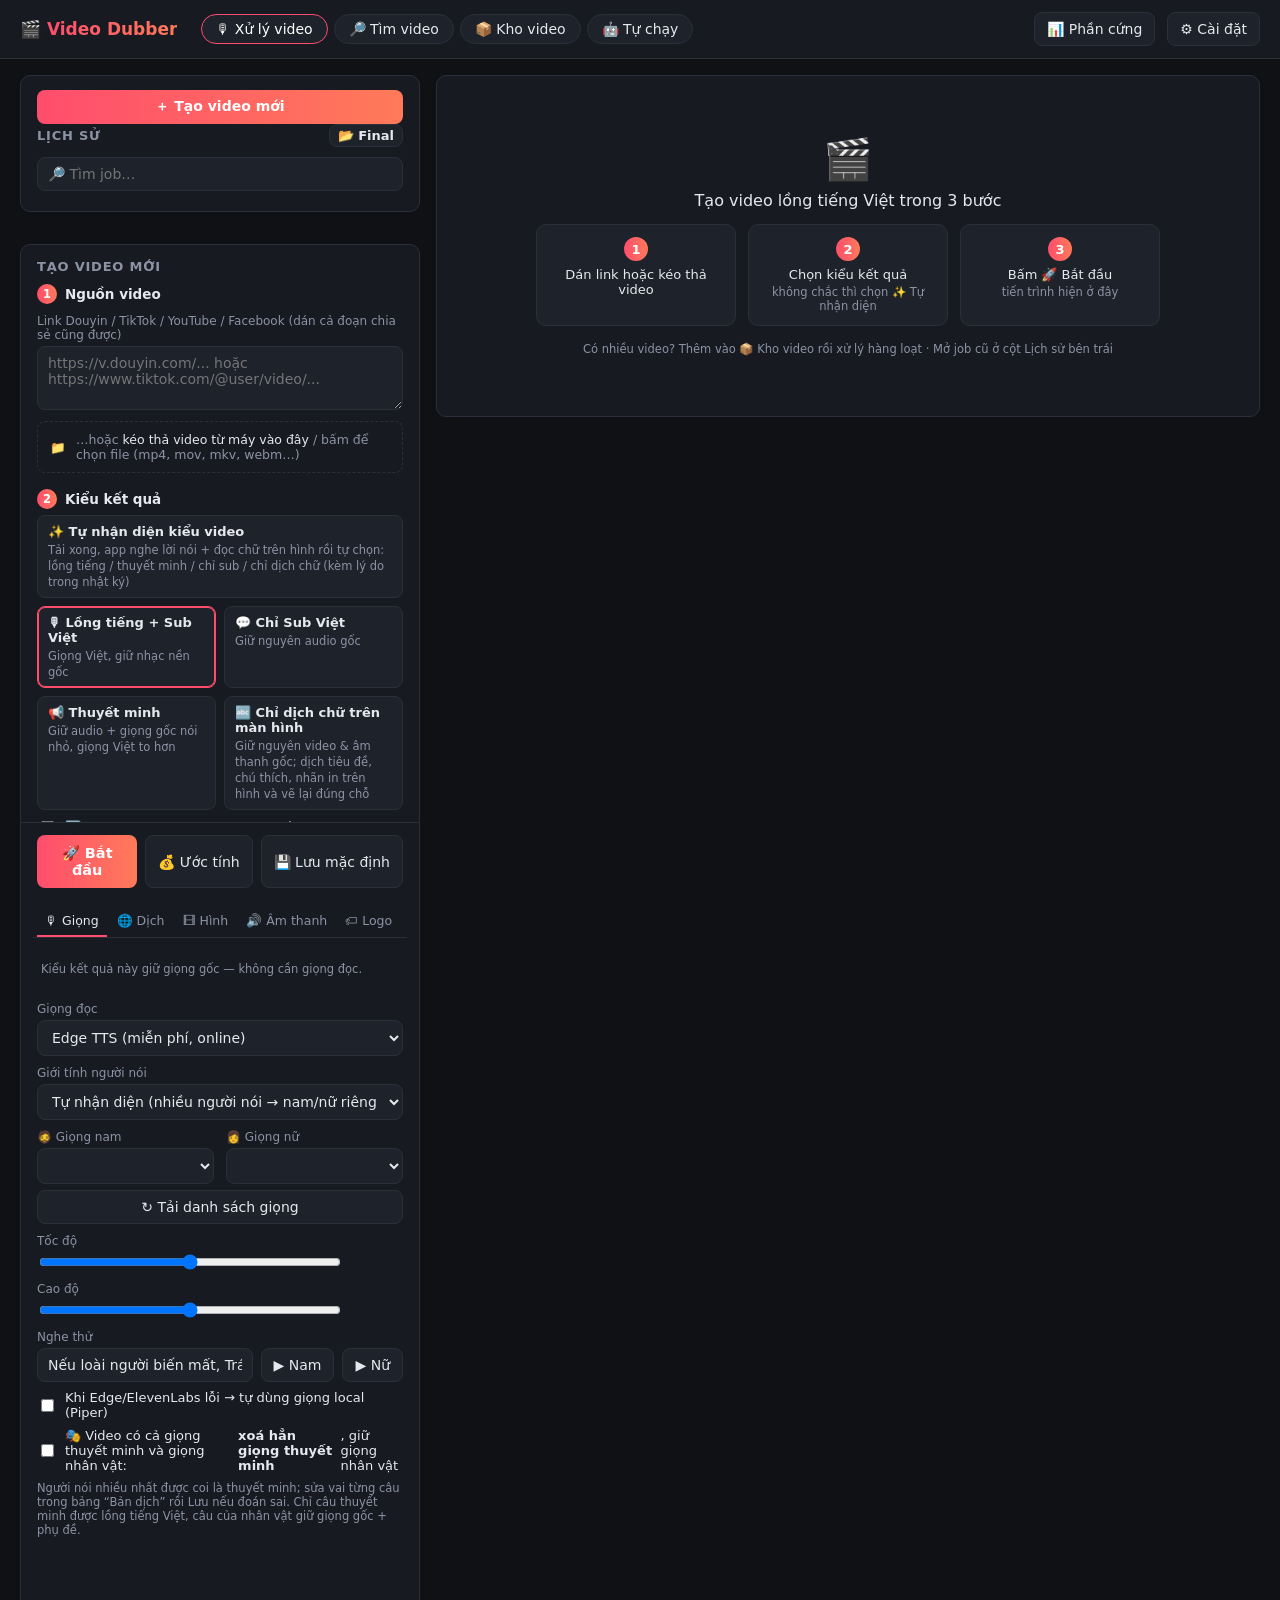
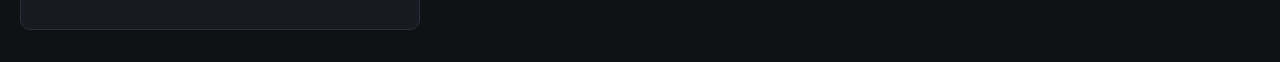
==== dubber/static/index.html @ 6fcc4f44 "Initial commit" ====
<!doctype html>
<html lang="vi">
<head>
<meta charset="utf-8">
<meta name="viewport" content="width=device-width, initial-scale=1">
<title>Video Dubber</title>
<style>
:root{
  --bg:#0f1115;--panel:#171a21;--panel2:#1e222b;--line:#2a2f3a;--text:#e6e8ee;--muted:#8b93a5;
  --accent:#ff4d6d;--accent2:#ff7a59;--ok:#2fbf71;--warn:#f0b429;--err:#ef4444;--run:#4f8cff;
  --radius:10px;font-size:14px;
}
*{box-sizing:border-box}
[hidden]{display:none !important}
body{margin:0;background:var(--bg);color:var(--text);font-family:system-ui,-apple-system,"Segoe UI",Roboto,sans-serif}
header{display:flex;align-items:center;gap:12px;padding:12px 20px;border-bottom:1px solid var(--line);background:var(--panel)}
header h1{font-size:17px;margin:0;font-weight:650}
header h1 span{background:linear-gradient(90deg,var(--accent),var(--accent2));-webkit-background-clip:text;color:transparent}
header .sp{flex:1}
main{display:grid;grid-template-columns:270px 440px minmax(0,1fr);grid-template-areas:"hist form detail";gap:16px;padding:16px 20px;max-width:1900px;margin:0 auto;align-items:start}
#histCol{grid-area:hist}#formCol{grid-area:form}#detail{grid-area:detail;min-width:0}
.histcard{position:sticky;top:12px}
.histcard h2{margin-top:14px}
#histCol .jobs{max-height:calc(100vh - 230px)}
@media(max-width:1500px){main{grid-template-columns:400px minmax(0,1fr);grid-template-areas:"hist detail" "form detail"}
  .histcard{position:static}#histCol .jobs{max-height:190px}.histcard h2{margin-top:10px}}
@media(max-width:1000px){main{grid-template-columns:minmax(0,1fr);grid-template-areas:"hist" "form" "detail"}#histCol,#formCol{min-width:0}main.has-job{grid-template-areas:"hist" "detail" "form"}}
.fstep{display:flex;align-items:center;gap:8px;margin:16px 0 6px;font-weight:600;font-size:13.5px}
.fnum{width:20px;height:20px;border-radius:50%;display:grid;place-items:center;font-size:11.5px;background:linear-gradient(90deg,var(--accent),var(--accent2));color:#fff;flex:0 0 auto}
.ftabs{display:flex;flex-wrap:nowrap;overflow-x:auto;scrollbar-width:none;gap:2px;border-bottom:1px solid var(--line);margin:4px -4px 0;padding:0 4px}
.ftabs button{border:0;border-bottom:2px solid transparent;border-radius:6px 6px 0 0;background:none;padding:7px 8px;color:var(--muted);font-size:12.5px;white-space:nowrap}
.ftabs button:hover{color:var(--text);background:var(--panel2)}
.ftabs button.on{color:var(--text);border-bottom-color:var(--accent)}
.fpanel{padding-top:4px;min-height:120px}
.fsub{margin:14px 0 0;font-size:11.5px;text-transform:uppercase;letter-spacing:.05em;color:var(--muted);border-top:1px dashed var(--line);padding-top:10px}
.fpanel>.fsub:first-child{border-top:0;padding-top:0;margin-top:8px}
.fnone{padding:16px 4px}
.factions{position:sticky;bottom:0;display:flex;gap:8px;margin:14px -16px -14px;padding:12px 16px;background:var(--panel);border-top:1px solid var(--line);border-radius:0 0 var(--radius) var(--radius);z-index:2}
.factions .primary{flex:1;padding:10px 12px;font-size:14.5px}
.modes .mode{padding:8px 10px}
.card{background:var(--panel);border:1px solid var(--line);border-radius:var(--radius);padding:14px 16px;margin-bottom:16px}
.card h2{font-size:13px;text-transform:uppercase;letter-spacing:.06em;color:var(--muted);margin:0 0 10px;font-weight:600}
label{display:block;color:var(--muted);font-size:12px;margin:10px 0 4px}
input[type=text],input[type=password],input[type=number],select,textarea{width:100%;background:var(--panel2);border:1px solid var(--line);color:var(--text);border-radius:8px;padding:8px 10px;font:inherit}
textarea{resize:vertical;min-height:64px}
input:focus,select:focus,textarea:focus{outline:2px solid var(--run);outline-offset:-1px}
button{background:var(--panel2);color:var(--text);border:1px solid var(--line);border-radius:8px;padding:8px 12px;font:inherit;cursor:pointer}
button:hover{border-color:#3b4250}
button.primary{background:linear-gradient(90deg,var(--accent),var(--accent2));border:none;color:#fff;font-weight:600}
button.danger{color:var(--err)}
button:disabled{opacity:.5;cursor:default}
.row{display:flex;gap:8px;align-items:center}
.row>*{flex:1}
.row>.shrink{flex:0 0 auto}
.modes{display:grid;grid-template-columns:1fr 1fr;gap:8px}
.mode{border:1px solid var(--line);border-radius:8px;padding:10px;cursor:pointer;background:var(--panel2)}
.mode b{display:block;font-size:13px;margin-bottom:2px}
.mode small{color:var(--muted);font-size:11.5px}
.mode.on{border-color:var(--accent);box-shadow:0 0 0 1px var(--accent) inset}
details{margin-top:10px;border-top:1px solid var(--line);padding-top:8px}
summary{cursor:pointer;color:var(--muted);font-size:12.5px}
.chk{display:flex;gap:8px;align-items:center;margin:8px 0;color:var(--text);font-size:13px}
.chk input{width:auto}
.range{display:flex;gap:8px;align-items:center}
.range input{flex:1}
.range output{width:52px;text-align:right;color:var(--muted);font-variant-numeric:tabular-nums}
.hint{color:var(--muted);font-size:11.5px;margin-top:4px}
.drop{border:1.5px dashed var(--line);border-radius:8px;padding:10px 12px;margin-top:8px;color:var(--muted);font-size:12.5px;cursor:pointer;display:flex;gap:10px;align-items:center}
.drop.over{border-color:var(--accent);color:var(--text);background:var(--panel2)}
.drop b{color:var(--text);font-weight:500;word-break:break-all}
.upbar{height:5px;background:var(--panel2);border-radius:99px;overflow:hidden;margin-top:6px}
.upbar i{display:block;height:100%;width:0;background:var(--run)}
.exportbox{display:flex;gap:8px;align-items:center;flex-wrap:wrap;margin-top:10px;padding-top:10px;border-top:1px solid var(--line)}
.exportbox code{font-size:12px;color:var(--muted);word-break:break-all}
.wmstage{position:relative;display:inline-block;max-width:100%;user-select:none;cursor:crosshair;border-radius:8px;overflow:hidden;background:#000;touch-action:none}
.wmstage img{display:block;max-width:100%;max-height:62vh}
.wmbox{position:absolute;border:2px solid var(--accent);background:rgba(255,77,109,.18);pointer-events:none}
.wmbox.off{border-style:dashed;border-color:var(--muted);background:transparent}
.wmbox span{position:absolute;left:0;top:-18px;font-size:11px;background:var(--accent);color:#fff;padding:0 4px;border-radius:3px;white-space:nowrap}
.wmbox.off span{background:var(--muted)}
.wmrow{display:flex;gap:6px;align-items:center;flex-wrap:wrap;padding:5px 0;border-bottom:1px solid var(--line)}
.wmrow input[type=number]{width:74px;padding:4px 6px}
.jobs{max-height:420px;overflow:auto;margin:0 -6px}
.jobitem{display:flex;gap:10px;align-items:center;padding:8px;border-radius:8px;cursor:pointer}
.jobitem:hover{background:var(--panel2)}
.jobitem.sel{background:var(--panel2);outline:1px solid var(--line)}
.jobitem .t{flex:1;min-width:0}
.jobitem .t div{white-space:nowrap;overflow:hidden;text-overflow:ellipsis}
.jobitem .t div.orig{color:var(--muted);font-size:11px;margin-top:1px}
.jobitem .t small{color:var(--muted);display:flex;gap:6px;align-items:center;margin-top:3px;font-size:11px}
.jobitem .t small .badge{margin-left:auto;font-size:10.5px;padding:1px 7px}
.badge{font-size:11px;padding:2px 8px;border-radius:99px;border:1px solid var(--line);white-space:nowrap}
.b-done{color:var(--ok);border-color:#1f5c3b}.b-running,.b-queued{color:var(--run);border-color:#27406e}
.b-error{color:var(--err);border-color:#6b2222}.b-awaiting_approval{color:var(--warn);border-color:#6b5414}
.b-cancelled{color:var(--muted)}
.empty{color:var(--muted);text-align:center;padding:60px 20px}
.howline{display:flex;flex-wrap:wrap;gap:6px 18px;margin:-2px 0 10px;font-size:12.5px;color:var(--muted)}
.howline b{display:inline-grid;place-items:center;width:18px;height:18px;margin-right:6px;border-radius:50%;background:var(--panel2);border:1px solid var(--line);color:var(--text);font-size:11px}
.howto{display:flex;gap:12px;justify-content:center;flex-wrap:wrap}
.howto div{background:var(--panel2);border:1px solid var(--line);border-radius:10px;padding:12px 14px;width:200px;color:var(--text);font-size:13px}
.howto b{display:grid;place-items:center;width:24px;height:24px;margin:0 auto 6px;border-radius:50%;background:linear-gradient(90deg,var(--accent),var(--accent2));color:#fff}
.howto small{display:block;color:var(--muted);font-size:11.5px;margin-top:3px}
.jhead{display:flex;gap:12px;align-items:flex-start;flex-wrap:wrap}
.jhead h3{margin:0;font-size:16px;flex:1;min-width:200px}
.jhead .url{color:var(--muted);font-size:12px;word-break:break-all}
.steps{display:grid;gap:6px;margin-top:12px}
.stepsbox summary{display:flex;gap:12px;align-items:center;color:var(--text);font-size:13px;padding:4px 0}
.stepsbox summary .bar{flex:1;max-width:320px}
.stepsbox summary #jStepsSum{flex:0 1 auto;white-space:nowrap;overflow:hidden;text-overflow:ellipsis}
.step{display:grid;grid-template-columns:22px 190px 1fr;gap:10px;align-items:center;font-size:13px}
.step .ic{width:18px;height:18px;border-radius:50%;border:2px solid var(--line);display:grid;place-items:center;font-size:10px}
.step.done .ic{background:var(--ok);border-color:var(--ok);color:#fff}
.step.running .ic{border-color:var(--run);border-top-color:transparent;animation:spin 1s linear infinite}
.step.error .ic{background:var(--err);border-color:var(--err);color:#fff}
.step.skipped .ic{border-style:dashed}
.step.waiting .ic{border-color:var(--warn)}
@keyframes spin{to{transform:rotate(360deg)}}
.step .name{white-space:nowrap}
.step.pending .name,.step.skipped .name{color:var(--muted)}
.bar{height:6px;background:var(--panel2);border-radius:99px;overflow:hidden;position:relative}
.bar i{display:block;height:100%;background:var(--run);width:0;transition:width .3s}
.step.done .bar i{background:var(--ok)}
.step .det{color:var(--muted);font-size:11.5px;margin-top:3px;white-space:nowrap;overflow:hidden;text-overflow:ellipsis}
.actions{display:flex;gap:8px;flex-wrap:wrap;margin-top:12px}
.videos{display:grid;grid-template-columns:repeat(auto-fit,minmax(280px,1fr));gap:12px}
.vbox{background:var(--panel2);border-radius:8px;padding:8px}
.vbox h4{margin:2px 4px 8px;font-size:12.5px;color:var(--muted);font-weight:600;display:flex;justify-content:space-between}
video{width:100%;max-height:520px;background:#000;border-radius:6px;display:block}
.dls{display:flex;gap:8px;flex-wrap:wrap;margin-top:10px}
.dls a{color:var(--text);text-decoration:none;border:1px solid var(--line);border-radius:8px;padding:6px 10px;font-size:12.5px;background:var(--panel2)}
.dls a:hover{border-color:var(--accent)}
.log{background:#0a0c10;border:1px solid var(--line);border-radius:8px;height:260px;overflow:auto;padding:8px 10px;font:12px/1.5 ui-monospace,Consolas,monospace}
.log .l-warn{color:var(--warn)}.log .l-error{color:var(--err)}.log .l-debug{color:#5d6576}
.log time{color:#5d6576;margin-right:8px}
table.lines{width:100%;border-collapse:collapse;font-size:13px}
table.lines td{border-top:1px solid var(--line);padding:6px;vertical-align:top}
table.lines td.tm{color:var(--muted);white-space:nowrap;font-variant-numeric:tabular-nums;width:70px;cursor:pointer}
table.lines td.src{color:var(--muted);width:38%}
table.lines textarea{min-height:34px;padding:6px 8px}
.lines-wrap{max-height:460px;overflow:auto}
.tabs{display:flex;gap:6px;margin-bottom:10px}
.tabs button.on{border-color:var(--accent);color:#fff}
dialog{background:var(--panel);color:var(--text);border:1px solid var(--line);border-radius:12px;width:min(720px,94vw);padding:0}
dialog::backdrop{background:rgba(0,0,0,.6)}
.est-t{width:100%;border-collapse:collapse;font-size:13px;margin-top:6px}
.est-t td{padding:5px 6px;border-bottom:1px solid var(--line);vertical-align:top}
.est-t td.n{text-align:right;white-space:nowrap;font-variant-numeric:tabular-nums}
.est-big{display:flex;gap:10px;flex-wrap:wrap;margin:10px 0}
.est-big div{flex:1;min-width:130px;background:var(--panel2);border:1px solid var(--line);border-radius:10px;padding:10px 12px}
.est-big b{display:block;font-size:20px;margin-top:2px}
.est-big small{color:var(--muted);font-size:11.5px}
.post-f{position:relative;margin-top:8px}
.ttpub{display:flex;flex-wrap:wrap;gap:8px;align-items:center;margin-top:8px}.ttpub select{width:auto}
.jobnote{display:flex;flex-wrap:wrap;gap:8px;align-items:center;margin:0 0 8px;padding:8px 10px;border-radius:10px;background:#4f8cff1a;border:1px solid #4f8cff55;font-size:13px}
.jobnote span{flex:1 1 220px}
.awrap{max-width:1300px;margin:0 auto;padding:16px 20px}
.aphead{display:flex;gap:16px;align-items:center;flex-wrap:wrap}
.apgrid{display:grid;grid-template-columns:minmax(0,1.2fr) minmax(0,1fr);gap:16px;align-items:start}
@media(max-width:1000px){.apgrid{grid-template-columns:1fr}}
.grid3{display:grid;grid-template-columns:1fr 1fr 1fr;gap:0 12px}
.apswitch{display:flex;align-items:center;gap:10px;margin:0;color:var(--text);font-size:14px;cursor:pointer}
.apswitch input{display:none}
.apswitch span{width:44px;height:24px;border-radius:99px;background:var(--panel2);border:1px solid var(--line);position:relative;transition:.2s}
.apswitch span::after{content:"";position:absolute;top:2px;left:2px;width:18px;height:18px;border-radius:50%;background:var(--muted);transition:.2s}
.apswitch input:checked+span{background:var(--ok);border-color:var(--ok)}
.apswitch input:checked+span::after{left:22px;background:#fff}
.apstat{display:flex;flex-wrap:wrap;gap:8px}
.apstat div{flex:1 1 120px;background:var(--panel2);border:1px solid var(--line);border-radius:10px;padding:8px 10px;font-size:12px;color:var(--muted)}
.apstat b{display:block;font-size:17px;color:var(--text);margin-top:2px;font-weight:600}
.aplog{max-height:340px;overflow:auto}
.aplog div{display:grid;grid-template-columns:118px 1fr;gap:8px;padding:5px 0;border-bottom:1px solid #ffffff0d;color:var(--text);font-size:12.5px}
.aplog time{color:var(--muted);font-variant-numeric:tabular-nums}
.apcats{display:flex;flex-wrap:wrap;gap:6px}.apcats label{display:flex;gap:4px;align-items:center;font-size:13px;
  padding:3px 8px;border:1px solid #ffffff22;border-radius:14px;cursor:pointer}.apcats label.sub{opacity:.8}
.appick{display:grid;grid-template-columns:auto 1fr auto;gap:4px 10px;font-size:13.5px;color:var(--fg,inherit)}
.appick .src{color:var(--muted)}
.job-open .fstep.src,.job-open #url,.job-open #drop,.job-open #upbar,.job-open .urlLabel,.job-open #btnStart,.job-open #btnEstimate,.job-open .fnum{display:none!important}
.in-run .fnum,.in-run .fstep.src,.in-run #url,.in-run #drop,.in-run #upbar,.in-run #btnStart,.in-run #btnEstimate,.in-run #jobFormNote,.in-run .urlLabel{display:none!important}
.in-run{box-shadow:none;border:0;margin:0}
.in-run .factions{position:static;margin:14px 0 0;padding:0;border:0}
.stylebar{display:flex;flex-wrap:wrap;gap:8px;align-items:center;margin:0 0 10px;padding:8px 10px;border-radius:10px;background:#ffffff08}
.stylebar .sb-cur{flex:1 1 220px;font-size:13.5px}.stylebar select{width:auto;flex:0 1 220px}
.tt-head{display:flex;align-items:center;gap:12px;margin:6px 0 10px}
.tt-score{font-size:26px;font-weight:700;min-width:64px;text-align:center;border-radius:10px;padding:4px 8px;border:1px solid #ffffff22}
.tt-pass{color:var(--ok)}.tt-warn{color:var(--warn)}.tt-fail{color:var(--err)}
.tt-g{margin-top:10px;font-size:12px;color:var(--muted);text-transform:uppercase;letter-spacing:.04em}
.tt-i{display:grid;grid-template-columns:22px 170px 1fr;gap:6px;padding:4px 0;border-bottom:1px solid #ffffff0d;font-size:13.5px;align-items:start}
.tt-i .fx{grid-column:3;color:var(--muted);font-size:12.5px}
@media (max-width:560px){.tt-i{grid-template-columns:22px 1fr}.tt-i .d,.tt-i .fx{grid-column:2}}
.post-f textarea{min-height:44px}
.post-f .cp{position:absolute;right:6px;top:22px;padding:2px 8px;font-size:12px}
.tags{display:flex;flex-wrap:wrap;gap:6px;margin-top:6px}
.tags span{background:var(--panel2);border:1px solid var(--line);border-radius:99px;padding:2px 9px;font-size:12px;cursor:pointer}
.tags span:hover{border-color:var(--accent)}
#sysBtn{font-variant-numeric:tabular-nums;white-space:nowrap}
#sysPop{position:fixed;top:54px;right:16px;width:min(380px,calc(100vw - 32px));background:var(--panel);border:1px solid var(--line);border-radius:12px;box-shadow:0 12px 40px rgba(0,0,0,.5);z-index:60;padding:12px 14px}
#sysPop h4{margin:0 0 8px;font-size:12px;text-transform:uppercase;letter-spacing:.06em;color:var(--muted);display:flex;justify-content:space-between}
.sysrow{margin:9px 0}
.sysrow .lb{display:flex;justify-content:space-between;font-size:12.5px}
.sysrow .lb span:last-child{color:var(--muted);font-variant-numeric:tabular-nums}
.bar{height:7px;background:var(--panel2);border-radius:99px;overflow:hidden;margin-top:4px}
.sysrow .bar i{display:block;height:100%;background:linear-gradient(90deg,var(--ok),var(--warn) 70%,var(--err));background-size:300px 100%;border-radius:99px;transition:width .4s}
.spark{width:100%;height:34px;display:block;margin-top:4px}
.sysgrid{display:grid;grid-template-columns:1fr 1fr;gap:4px 12px;font-size:12px;color:var(--muted);margin-top:8px}
.sysgrid b{color:var(--text);font-weight:500}
.dlg-h{display:flex;justify-content:space-between;align-items:center;padding:12px 16px;border-bottom:1px solid var(--line)}
.dlg-b{padding:4px 16px 16px;max-height:70vh;overflow:auto}
.setnav{display:flex;flex-wrap:wrap;gap:4px;padding:8px 16px;border-bottom:1px solid var(--line)}
.setnav button{padding:3px 9px;font-size:12px;border-radius:99px;color:var(--muted)}
.setnav button:hover{color:var(--text);border-color:var(--accent)}
#setBody fieldset{scroll-margin-top:8px}
.dlg-f{padding:12px 16px;border-top:1px solid var(--line);display:flex;justify-content:flex-end;gap:8px}
.grid2{display:grid;grid-template-columns:1fr 1fr;gap:0 12px}
fieldset{border:1px solid var(--line);border-radius:8px;margin:12px 0 0;padding:4px 12px 12px}
legend{color:var(--muted);font-size:12px;padding:0 6px}
.toast{position:fixed;right:16px;bottom:16px;background:var(--panel2);border:1px solid var(--line);padding:10px 14px;border-radius:8px;max-width:420px;display:none;z-index:9}
.navtabs{display:flex;gap:6px;margin-left:12px}
.navtabs button{border-radius:99px;padding:6px 14px}
.navtabs button.on{background:var(--panel2);border-color:var(--accent);color:#fff}
#trendView,#hotView{padding:16px 20px 90px;max-width:1800px;margin:0 auto}
#findBar{padding:14px 20px 0;max-width:1800px;margin:0 auto}#findBar+#hotView,#trendView{padding-top:0}
.tlayout{display:grid;grid-template-columns:250px 1fr;gap:16px;align-items:start}
@media(max-width:900px){.tlayout{grid-template-columns:1fr}}
.rv-facts{display:grid;grid-template-columns:repeat(auto-fill,minmax(210px,1fr));gap:6px 14px;font-size:12.5px;margin:10px 0}
.rv-facts div{display:flex;gap:6px}.rv-facts b{color:var(--muted);font-weight:500;min-width:96px}
.rv-rate{display:grid;grid-template-columns:repeat(auto-fill,minmax(250px,1fr));gap:6px 14px;margin:10px 0}
.rv-rate .row{display:flex;justify-content:space-between;align-items:center;gap:8px;font-size:13px}
.stars button{background:none;border:0;padding:0 1px;font-size:19px;color:var(--line);cursor:pointer}.stars button.on{color:#f5b400}
.rv-add{display:grid;grid-template-columns:auto auto auto;gap:8px;align-items:start;margin-top:10px}
.rv-add textarea{grid-column:1/-1}.rv-add #rvAdd{grid-column:1/-1;justify-self:start}
.rv-note{border:1px solid var(--line);border-radius:8px;padding:8px 10px;margin-top:8px;font-size:13px}
.rv-note .h{display:flex;gap:8px;align-items:center;flex-wrap:wrap;color:var(--muted);font-size:12px}
.rv-note .h .sp{flex:1}.rv-note .tx{margin:6px 0;white-space:pre-wrap}
.rv-note .act{display:flex;gap:6px;flex-wrap:wrap}.rv-note .act button{font-size:12px;padding:3px 9px}
.rv-diff{margin:6px 0;display:flex;flex-direction:column;gap:4px}
.rv-diff label{display:grid;grid-template-columns:auto 1fr;gap:6px 8px;align-items:start;font-size:12.5px;background:var(--panel2);padding:6px 8px;border-radius:6px}
.rv-diff .o{color:var(--err);text-decoration:line-through}.rv-diff .n{color:var(--ok)}
.rv-st{padding:1px 8px;border-radius:999px;font-size:11px;background:var(--panel2)}
.rv-st.queued{background:#7a5a00;color:#fff}.rv-st.fixed,.rv-st.applied{background:#1f6f3f;color:#fff}.rv-st.proposed{background:#2b4f8f;color:#fff}
.rv-up{display:flex;flex-wrap:wrap;gap:10px 16px;align-items:center;margin-top:12px}.rv-up label{display:flex;gap:6px;align-items:center;font-size:12.5px}
.rv-mus{background:var(--panel2);border-radius:8px;padding:10px 12px;margin-top:8px;font-size:13px}
.rv-mus pre{white-space:pre-wrap;background:var(--panel);border:1px solid var(--line);border-radius:6px;padding:8px;margin:6px 0;font:12.5px/1.45 ui-monospace,Consolas,monospace}
.jtabs{display:flex;gap:6px;margin:14px 0 0;position:sticky;top:0;z-index:5;background:var(--bg);padding:6px 0;overflow-x:auto}
.jtabs button{flex:1;white-space:nowrap;padding:8px 10px}.jtabs button.on{background:var(--accent);border-color:var(--accent);color:#fff}
#jobView[data-tab="result"] [data-jtab]:not([data-jtab="result"]),#jobView[data-tab="edit"] [data-jtab]:not([data-jtab="edit"]),
#jobView[data-tab="review"] [data-jtab]:not([data-jtab="review"]),#jobView[data-tab="post"] [data-jtab]:not([data-jtab="post"]),
#jobView[data-tab="log"] [data-jtab]:not([data-jtab="log"]){display:none}
.findbar{max-width:560px;margin:0 0 12px}
.hseg{display:flex;gap:4px;flex-wrap:wrap}
.hseg button{flex:1;white-space:nowrap}.hseg button.on{background:var(--accent);border-color:var(--accent);color:#fff}
.chips{display:flex;flex-wrap:wrap;gap:6px;margin-top:8px}.chips:empty{display:none}
.chips button{padding:3px 10px;border-radius:999px;font-size:12px}
.hcols{display:grid;grid-template-columns:1fr 1fr;gap:16px;margin-top:16px}
@media (max-width:900px){.hcols{grid-template-columns:1fr}}
.hhot{display:flex;flex-direction:column;gap:2px;max-height:420px;overflow:auto}
.hhot a{display:flex;gap:8px;align-items:baseline;padding:4px 6px;border-radius:6px;color:var(--text);text-decoration:none;font-size:13px}
.hhot a:hover{background:var(--panel2)}.hhot b{color:var(--accent);min-width:22px}.hhot small{margin-left:auto;color:var(--muted);white-space:nowrap}
a.btnlink{display:inline-block;padding:6px 12px;border:1px solid var(--line);border-radius:8px;color:var(--text);text-decoration:none;margin-top:8px}
.tcats{position:sticky;top:12px;max-height:calc(100vh - 40px);overflow:auto}
.tcat{display:flex;justify-content:space-between;gap:6px;padding:5px 8px;border-radius:6px;cursor:pointer;font-size:13px}
.tcat:hover{background:var(--panel2)}.tcat.on{background:var(--panel2);outline:1px solid var(--accent)}
.tcat small{color:var(--muted)}
.ttools{display:flex;flex-wrap:wrap;gap:8px;align-items:center}
.ttools input,.ttools select{width:auto}
.ttools .grow{flex:1;min-width:180px}
.tstate{margin-top:10px;font-size:12.5px;color:var(--muted);display:flex;gap:10px;align-items:center}
.tstate .bar{flex:0 0 200px}
.tgrid{display:grid;grid-template-columns:repeat(auto-fill,minmax(200px,1fr));gap:14px;margin-top:14px}
.tcard{background:var(--panel);border:1px solid var(--line);border-radius:10px;overflow:hidden;position:relative;display:flex;flex-direction:column}
.tcard{content-visibility:auto;contain-intrinsic-size:auto 340px}    /* hundreds of cards: only the visible ones are laid out and painted */
.tcard.sel{outline:2px solid var(--accent);border-color:var(--accent)}
.tcard .cv{aspect-ratio:3/4;background:#000 center/cover no-repeat;position:relative;cursor:pointer}
.tcard .cv .ck{position:absolute;top:8px;left:8px;width:22px;height:22px;border-radius:6px;background:rgba(0,0,0,.55);border:2px solid #fff;display:grid;place-items:center;font-size:13px}
.tcard.sel .cv .ck{background:var(--accent);border-color:var(--accent)}
.tcard .cv .dur{position:absolute;right:6px;bottom:6px;background:rgba(0,0,0,.7);padding:1px 6px;border-radius:4px;font-size:11.5px}
.tcard .cv .rank{position:absolute;left:6px;bottom:6px;background:var(--accent);padding:1px 7px;border-radius:4px;font-size:11.5px;font-weight:700}
.tcard .cv .st{position:absolute;top:8px;right:8px}
.tcard .bd{padding:8px 10px;display:flex;flex-direction:column;gap:4px;flex:1}
.tcard .tt{font-size:13px;line-height:1.35;display:-webkit-box;-webkit-line-clamp:2;-webkit-box-orient:vertical;overflow:hidden;min-height:35px}
.tcard .mt{font-size:11.5px;color:var(--muted);display:flex;gap:8px;flex-wrap:wrap}
.tcard .lk{display:flex;flex-wrap:wrap;gap:4px;margin-top:auto;padding-top:4px}
.tcard .lk a,.tcard .lk button{font-size:11.5px;padding:3px 8px;color:var(--muted);text-decoration:none;border:1px solid var(--line);border-radius:6px;background:var(--panel2)}
.tcard.hid{opacity:.45}
.actionbar{position:fixed;left:50%;transform:translateX(-50%);bottom:16px;background:var(--panel2);border:1px solid var(--line);border-radius:12px;padding:10px 14px;display:flex;gap:10px;align-items:center;box-shadow:0 10px 30px rgba(0,0,0,.5);z-index:5;flex-wrap:wrap;max-width:calc(100vw - 32px)}
.actionbar select{width:auto}
.lwrap{max-width:1400px;margin:0 auto;padding:16px 20px 90px}
.ladd{display:flex;gap:10px;align-items:stretch}
.ladd textarea{flex:1;min-height:64px}
.lbar{height:5px;background:var(--panel2);border-radius:99px;overflow:hidden;margin-top:4px}
.lbar i{display:block;height:100%;background:var(--run);transition:width .5s}
.lcount{display:flex;gap:8px;flex-wrap:wrap;align-items:center;margin-top:12px}
.lcount button.on{border-color:var(--accent);color:#fff}
.lcard .cv{aspect-ratio:9/12}
.lcard .rec{font-size:12.5px;padding:3px 7px;border-radius:7px;background:#ffd36b1f;border:1px solid #ffd36b55;cursor:help;
  overflow:hidden;text-overflow:ellipsis;white-space:nowrap}
.lcard .rec span{color:var(--muted)}
.lcard .cv .pl{position:absolute;inset:0;display:grid;place-items:center;font-size:30px;opacity:0;transition:opacity .2s;background:rgba(0,0,0,.25)}
.lcard .cv:hover .pl{opacity:1}
.lcard .err{color:#ffb4b4;font-size:11.5px;display:-webkit-box;-webkit-line-clamp:3;-webkit-box-orient:vertical;overflow:hidden}
#btnRestart{border-color:#ffd36b88;color:#ffd36b}
.ct-row{display:grid;grid-template-columns:repeat(3,minmax(0,1fr)) auto;gap:10px}
@media(max-width:700px){.ct-row{grid-template-columns:1fr 1fr}}
.ct-grid{display:grid;grid-template-columns:minmax(0,1fr) 300px;gap:14px;margin-top:10px;align-items:start}
@media(max-width:1100px){.ct-grid{grid-template-columns:1fr}}
.ct-side{position:sticky;top:12px}.ct-side img{width:100%;border-radius:8px;background:#000;min-height:60px}
.ct-sec{margin:12px 0 4px;font-size:12px;text-transform:uppercase;letter-spacing:.05em;color:var(--muted);display:flex;justify-content:space-between;align-items:center}
.ct-item{display:flex;gap:6px;align-items:center;margin:4px 0}
.ct-hooks{display:grid;gap:6px;margin:4px 0 8px}
.ct-hook{display:flex;gap:8px;align-items:flex-start;padding:8px 10px;border:1px solid var(--line,#ddd);border-radius:10px;cursor:pointer;font-size:13px;line-height:1.4}
.ct-hook.on{border-color:var(--accent,#2563eb);background:color-mix(in srgb,var(--accent,#2563eb) 8%,transparent)}
.ct-hook input{margin-top:3px}
.ct-item input[type=number]{width:78px;flex:0 0 auto}.ct-item input[type=text],.ct-item textarea{flex:1}
.ct-item button{padding:4px 8px;flex:0 0 auto}.ct-item.off{opacity:.45}
.err-box{background:#2a1215;border:1px solid #6b2222;color:#ffb4b4;border-radius:8px;padding:8px 10px;margin-top:10px;white-space:pre-wrap;font-size:12.5px}
/* ---------- phone (iPhone ~390px) ---------- */
@media(max-width:700px){
  html{-webkit-text-size-adjust:100%}
  header{flex-wrap:wrap;gap:8px;padding:10px 12px;position:sticky;top:0;z-index:20}
  header h1{font-size:15px}header h1 span{display:none}
  .navtabs{order:3;width:100%;margin:0;overflow-x:auto;scrollbar-width:none;flex-wrap:nowrap}
  .navtabs button{flex:0 0 auto;padding:6px 12px}
  #gpuHint{display:none}#sysMini{display:none}
  header button{padding:6px 9px}
  #detail{scroll-margin-top:118px}
  .factions .shrink{padding:8px 9px;font-size:13px}
  main{padding:10px 12px;gap:10px}
  .card{padding:12px;margin-bottom:10px}
  input[type=text],input[type=password],input[type=number],select,textarea{font-size:16px}
  .grid2,.grid3{grid-template-columns:1fr}
  .modes{grid-template-columns:1fr}
  .step{grid-template-columns:20px 1fr;row-gap:2px}
  .step>div:last-child{grid-column:2}
  .actions>*{flex:1 1 auto}
  .actions select{width:100%!important}
  .videos{grid-template-columns:1fr}
  video{max-height:70vh}
  .tlayout{grid-template-columns:1fr}
  .tcats{position:static;max-height:220px}
  .tgrid{grid-template-columns:repeat(2,minmax(0,1fr));gap:8px}
  .ttools>*{flex:1 1 auto}
  .ladd{flex-direction:column}
  .lwrap,#trendView,#hotView,.awrap{padding:10px 12px 130px}
  #findBar{padding:10px 12px 0}
  /* bottom navigation, thumb-reachable */
  .navtabs{position:fixed;left:0;right:0;bottom:0;z-index:30;order:0;width:auto;background:var(--panel);border-top:1px solid var(--line);
    padding:6px 6px calc(6px + env(safe-area-inset-bottom));justify-content:space-around;gap:4px}
  .navtabs button{flex:1 1 0;border-radius:10px;font-size:12px;padding:9px 2px;min-height:44px}
  body{padding-bottom:calc(62px + env(safe-area-inset-bottom))}
  .jtabs{top:50px;margin-top:8px}.jtabs button{flex:0 0 auto;min-height:40px}
  .rv-add{grid-template-columns:1fr}.rv-up{flex-direction:column;align-items:stretch}.rv-up label{justify-content:space-between}
  #dlgHotPv,#dlgPreview{width:100vw!important;max-width:100vw;height:100dvh;max-height:100dvh;margin:0;border-radius:0;border:0}
  #dlgHotPv iframe{aspect-ratio:auto;height:calc(100dvh - 130px)}
  .hseg button{font-size:12.5px;padding:8px 6px}
  .tcard .lk a,.tcard .lk button{padding:6px 8px}
  .actionbar{left:8px;right:8px;transform:none;bottom:calc(70px + env(safe-area-inset-bottom));max-width:none;padding:8px}
  .actionbar>*{flex:1 1 auto}
  dialog{width:100vw!important;max-width:100vw;max-height:100dvh;margin:0;border-radius:0;height:100dvh}
  .dlg-b{max-height:calc(100dvh - 130px)}
  #runHost{max-height:calc(100dvh - 160px)!important}
  .tt-i{grid-template-columns:22px 1fr}
  .howto div{width:100%}
  .empty{padding:30px 12px}
  table.lines td.src{display:none}
  .toast{left:12px;right:12px;max-width:none}
}
</style>
</head>
<body>
<header>
  <h1>🎬 <span>Video Dubber</span></h1>
  <nav class="navtabs"><button data-view="main" class="on">🎙 Xử lý video</button><button data-view="find">🔎 Tìm video</button><button data-view="lib">📦 Kho video</button><button data-view="auto">🤖 Tự chạy</button></nav>
  <div class="sp"></div>
  <span id="gpuHint" class="hint"></span>
  <button id="sysBtn" title="Theo dõi CPU / RAM / GPU">📊 <span id="sysMini">Phần cứng</span></button>
  <button id="btnRestart" hidden title="Có code mới trên ổ đĩa: khởi động lại server để dùng (không cần đóng run.bat)">🔄 Cập nhật</button>
  <button id="btnSettings">⚙ Cài đặt</button>
</header>
<div id="sysPop" hidden>
  <h4><span>Phần cứng (trực tiếp)</span><button id="sysClose" style="padding:0 6px">✕</button></h4>
  <div id="sysJob" class="hint" style="margin:0 0 6px"></div>
  <div class="sysrow"><div class="lb"><span>CPU</span><span id="sCpu"></span></div><div class="bar"><i id="bCpu"></i></div><canvas class="spark" id="kCpu"></canvas></div>
  <div class="sysrow"><div class="lb"><span>RAM</span><span id="sRam"></span></div><div class="bar"><i id="bRam"></i></div><canvas class="spark" id="kRam"></canvas></div>
  <div class="sysrow"><div class="lb"><span id="sGpuName">GPU</span><span id="sGpu"></span></div><div class="bar"><i id="bGpu"></i></div><canvas class="spark" id="kGpu"></canvas></div>
  <div class="sysrow"><div class="lb"><span>VRAM</span><span id="sVram"></span></div><div class="bar"><i id="bVram"></i></div><canvas class="spark" id="kVram"></canvas></div>
  <div class="sysgrid" id="sysGrid"></div>
</div>

<main id="mainView">
<!-- ============ HISTORY ============ -->
<aside id="histCol">
  <div class="card histcard">
    <button class="primary" id="btnNewJob" style="width:100%">＋ Tạo video mới</button>
    <h2 style="display:flex;justify-content:space-between;align-items:center">Lịch sử <button id="openFinal" class="shrink" style="padding:3px 8px" title="Mở thư mục final (video đã xong, tên tiếng Việt)">📂 Final</button></h2>
    <input type="text" id="jobSearch" placeholder="🔎 Tìm job…" style="margin-bottom:6px">
    <div class="jobs" id="jobs"></div>
  </div>
</aside>

<!-- ============ FORM ============ -->
<section id="formCol">
  <div class="card formcard">
    <h2 id="formTitle">Tạo video mới</h2>
    <div class="jobnote" id="jobFormNote" hidden><span>⚙ Đang hiện cài đặt của job <b id="jobFormName"></b>. Bấm “Chạy lại” bên phải sẽ dùng các lựa chọn này.</span>
      <button class="shrink" id="btnFormDefault">＋ Tạo video mới</button></div>
    <div class="fstep src" style="margin-top:6px"><span class="fnum">1</span> Nguồn video</div>
    <label class="urlLabel">Link Douyin / TikTok / YouTube / Facebook (dán cả đoạn chia sẻ cũng được)</label>
    <textarea id="url" placeholder="https://v.douyin.com/... hoặc https://www.tiktok.com/@user/video/..."></textarea>
    <div class="drop" id="drop" title="Hoặc dùng video có sẵn trên máy">📁 <span id="dropTxt">…hoặc <b>kéo thả video từ máy vào đây</b> / bấm để chọn file (mp4, mov, mkv, webm…)</span>
      <button class="shrink" id="dropClear" hidden title="Bỏ file đã chọn">✕</button></div>
    <input type="file" id="fileIn" accept="video/*,.mkv,.flv,.ts" hidden>
    <div class="upbar" id="upbar" hidden><i id="upbarI"></i></div>

    <div class="fstep"><span class="fnum">2</span> Kiểu kết quả</div>
    <div class="modes" id="modes">
      <div class="mode" data-mode="auto" style="grid-column:1/-1"><b>✨ Tự nhận diện kiểu video</b><small>Tải xong, app nghe lời nói + đọc chữ trên hình rồi tự chọn: lồng tiếng / thuyết minh / chỉ sub / chỉ dịch chữ (kèm lý do trong nhật ký)</small></div>
      <div class="mode on" data-mode="dub"><b>🎙 Lồng tiếng + Sub Việt</b><small>Giọng Việt, giữ nhạc nền gốc</small></div>
      <div class="mode" data-mode="sub"><b>💬 Chỉ Sub Việt</b><small>Giữ nguyên audio gốc</small></div>
      <div class="mode" data-mode="voiceover"><b>📢 Thuyết minh</b><small>Giữ audio + giọng gốc nói nhỏ, giọng Việt to hơn</small></div>
      <div class="mode" data-mode="text"><b>🔤 Chỉ dịch chữ trên màn hình</b><small>Giữ nguyên video & âm thanh gốc; dịch tiêu đề, chú thích, nhãn in trên hình và vẽ lại đúng chỗ</small></div>
    </div>
    <label class="chk" id="screenTextRow" title="OCR tiêu đề, chú thích… in trên hình, dịch và vẽ lại tiếng Việt đúng chỗ, giữ màu và cỡ chữ">
      <input type="checkbox" id="screen_text"> 🔤 Dịch chữ trên màn hình (tiêu đề, chú thích)</label>
    <label class="chk" id="burnRow"><input type="checkbox" id="burn_subtitles"> 💬 Gắn phụ đề Việt của lời nói</label>

    <div class="fstep"><span class="fnum">3</span> Tuỳ chỉnh <span class="hint" style="margin:0 0 0 auto">mặc định đã ổn — chỉ đổi khi cần</span></div>
    <div class="ftabs" id="ftabs">
      <button data-ft="voice" class="on">🎙 Giọng</button><button data-ft="trans">🌐 Dịch</button><button data-ft="pic">🎞 Hình</button><button data-ft="audio">🔊 Âm thanh</button><button data-ft="brand">🏷 Logo</button><button data-ft="tiktok">📱 TikTok</button>
    </div>
    <div class="fpanel" data-ft="voice">
      <div class="hint fnone" id="voiceNone">Kiểu kết quả này giữ giọng gốc — không cần giọng đọc.</div>
    <div id="voiceBox">
      <label>Giọng đọc</label>
      <div class="row">
        <select id="tts_provider"><option value="edge">Edge TTS (miễn phí, online)</option><option value="google">Google Dịch – giọng “chị Google” (miễn phí)</option><option value="elevenlabs">ElevenLabs (trả phí, hay nhất)</option><option value="vieneu">VieNeu – giọng Việt tự nhiên (local GPU, miễn phí)</option><option value="piper">Piper (local, offline)</option></select>
      </div>
      <label>Giới tính người nói</label>
      <select id="voice_gender_mode">
        <option value="auto">Tự nhận diện (nhiều người nói → nam/nữ riêng)</option>
        <option value="male">Luôn dùng giọng nam</option>
        <option value="female">Luôn dùng giọng nữ</option>
      </select>
      <div class="grid2">
        <div><label>🧔 Giọng nam</label><select id="voiceMale"></select></div>
        <div><label>👩 Giọng nữ</label><select id="voiceFemale"></select></div>
      </div>
      <div class="row" style="margin-top:6px">
        <button id="reloadVoices" title="Tải lại danh sách giọng">↻ Tải danh sách giọng</button>
        <button class="shrink" id="pasteVoice" hidden title="Dán Voice ID của ElevenLabs">+ Voice ID</button>
      </div>
      <div class="hint" id="voiceWarn"></div>
      <div id="edgeBox">
        <label>Tốc độ</label>
        <div class="range"><input type="range" id="edge_rate_n" min="-30" max="50" step="5"><output id="edge_rate_o"></output></div>
        <label>Cao độ</label>
        <div class="range"><input type="range" id="edge_pitch_n" min="-30" max="30" step="2"><output id="edge_pitch_o"></output></div>
      </div>
      <div id="googleBox" hidden>
        <label>Tốc độ giọng Google Dịch</label>
        <div class="range"><input type="range" id="google_speed" min="0.8" max="1.8" step="0.05"><output></output></div>
        <div class="hint">Giọng Google Dịch chỉ có 1 giọng nữ; câu nào lỗi sẽ tự dùng giọng local (Piper).</div>
      </div>
      <div id="elevenBox" hidden>
        <label>Model</label>
        <select id="elevenlabs_model">
          <option value="eleven_flash_v2_5">Flash v2.5 (nhanh, rẻ)</option>
          <option value="eleven_turbo_v2_5">Turbo v2.5</option>
          <option value="eleven_multilingual_v2">Multilingual v2 (chất lượng)</option>
          <option value="eleven_v3">Eleven v3 (biểu cảm nhất)</option>
        </select>
        <div class="grid2">
          <div><label>Ổn định</label><div class="range"><input type="range" id="elevenlabs_stability" min="0" max="1" step="0.05"><output></output></div></div>
          <div><label>Giống giọng</label><div class="range"><input type="range" id="elevenlabs_similarity" min="0" max="1" step="0.05"><output></output></div></div>
          <div><label>Cảm xúc (style)</label><div class="range"><input type="range" id="elevenlabs_style" min="0" max="1" step="0.05"><output></output></div></div>
          <div><label>Tốc độ</label><div class="range"><input type="range" id="elevenlabs_speed" min="0.7" max="1.2" step="0.05"><output></output></div></div>
        </div>
      </div>
      <label>Nghe thử</label>
      <div class="row"><input type="text" id="testText" value="Nếu loài người biến mất, Trái Đất sẽ ra sao?">
        <button class="shrink testBtn" data-g="male">▶ Nam</button><button class="shrink testBtn" data-g="female">▶ Nữ</button></div>
      <audio id="testAudio" hidden></audio>
      <label class="chk"><input type="checkbox" id="tts_fallback_local"> Khi Edge/ElevenLabs lỗi → tự dùng giọng local (Piper)</label>
      <label class="chk" title="Ví dụ video giới thiệu có người dẫn (thuyết minh) xen với lời của người trong clip"><input type="checkbox" id="narrator_remove"> 🎭 Video có cả giọng thuyết minh và giọng nhân vật: <b>xoá hẳn giọng thuyết minh</b>, giữ giọng nhân vật</label>
      <div class="hint">Người nói nhiều nhất được coi là thuyết minh; sửa vai từng câu trong bảng “Bản dịch” rồi Lưu nếu đoán sai. Chỉ câu thuyết minh được lồng tiếng Việt, câu của nhân vật giữ giọng gốc + phụ đề.</div>
    </div>
    </div>
    <div class="fpanel" data-ft="trans" hidden>
      <label>Dịch bằng</label>
    <label>Dịch bằng</label>
    <select id="translate_provider">
      <option value="claude_cli">Claude (gói subscription, qua Claude Code CLI)</option>
      <option value="codex_cli">ChatGPT (gói Plus/Pro, qua Codex CLI)</option>
      <option value="gemini_cli">Gemini (tài khoản Google, qua Gemini CLI)</option>
      <option value="anthropic">Claude API (API key)</option>
      <option value="openai">OpenAI / tương thích OpenAI (API key hoặc server local)</option>
      <option value="gemini">Google Gemini (API key)</option>
      <option value="ollama">Ollama (chạy local trên GPU)</option>
      <option value="google_free">Google Dịch (miễn phí, kém mượt, hay bị chặn)</option>
      <option value="local_nllb">Dịch offline tích hợp (NLLB, không cần mạng)</option>
    </select>
    <div class="hint">Nếu provider này lỗi (hết hạn mức, chưa đăng nhập, không kết nối được), app tự chuyển sang provider kế tiếp theo thứ tự trong ⚙ Cài đặt → Dịch.</div>
    <label>Phong cách dịch</label>
    <select id="translate_style_preset"><option value="auto">✨ Tự gợi ý theo từng video</option><option value="bua">😜 Bựa, hài lầy</option><option value="natural">💬 Tự nhiên</option><option value="hype">🔥 Kịch tính, hype</option><option value="story">📖 Kể chuyện cuốn hút</option><option value="cute">🐱 Dễ thương</option><option value="serious">📰 Nghiêm túc, tin tức</option><option value="custom">✏ Tự viết…</option></select>
    <div id="styleLeanRow" class="grid2" style="margin-top:6px"><div><label>Khi tự gợi ý, video giải trí thì</label><select id="style_auto_lean"><option value="bua">Ưu tiên bựa</option><option value="neutral">Chọn theo nội dung</option></select></div></div>
    <div class="hint" id="styleHint"></div>
    <textarea id="translate_style" rows="2" placeholder="Mô tả giọng văn bạn muốn…"></textarea>
    <label class="chk" style="margin-top:6px"><input type="checkbox" id="hook_intro"> 🎬 Mở đầu chấn động: AI viết lại câu đầu thành lời mở gây tò mò (video có khoảng lặng đầu thì thêm 1 câu mở riêng)</label>
    <label class="chk"><input type="checkbox" id="fit_to_time"> ✂ Tự rút gọn câu đọc không kịp: sau khi tạo giọng, câu nào phải đọc nhanh &gt; 1,15x được AI viết gọn lại theo số âm tiết vừa thời lượng rồi đọc lại (không đụng câu bạn sửa tay)</label>
      <div class="grid2">
        <div><label>Ngôn ngữ gốc</label><select id="source_lang"><option value="auto">Tự nhận</option><option value="zh">Trung</option><option value="en">Anh</option><option value="ja">Nhật</option><option value="ko">Hàn</option><option value="th">Thái</option></select></div>
        <div><label>Ngôn ngữ đích</label><select id="target_lang"><option value="vi">Tiếng Việt</option><option value="en">English</option></select></div>
      </div>
    </div>
    <div class="fpanel" data-ft="pic" hidden>
      <div class="fsub">Phụ đề gốc &amp; phụ đề Việt</div>
      <div class="grid2">
        <div><label>Che phụ đề gốc</label><select id="hide_original_subs"><option value="auto">Tự dò (OCR)</option><option value="manual">Vùng cố định</option><option value="off">Không che</option></select></div>
        <div><label>Kiểu che phụ đề</label><select id="hide_style"><option value="blur">Làm mờ đúng chỗ có chữ</option><option value="erase">Xoá nét chữ, vẽ lại nền</option><option value="lama">AI LaMa (đẹp nhất, chậm hơn)</option><option value="box">Hộp tối</option></select></div>
      </div>
      <div class="grid2"><div><label>Kiểu phụ đề Việt</label><select id="sub_style"><option value="box">Hộp trắng bo góc, chữ đen</option><option value="outline">Chữ trắng viền đen</option></select></div>
      <div><label>Cỡ chữ phụ đề</label><div class="range"><input type="range" id="sub_font_scale" min="0.03" max="0.07" step="0.0025"><output></output></div></div></div>
      <div class="fsub">Chữ trên màn hình</div>
      <div class="grid2">
        <div><label>Font chữ trên màn hình</label><select id="screen_text_font"><option value="auto">Tự khớp với chữ gốc (đậm/thường)</option><option>Arial</option><option>Arial Black</option><option>Segoe UI</option><option>Tahoma</option><option>Verdana</option><option>Impact</option><option>Times New Roman</option></select></div>
        <div><label>Xoá chữ trên màn hình</label><select id="screen_text_clean"><option value="inpaint">Xoá nét chữ, vẽ lại nền (tự nhiên)</option><option value="lama">AI LaMa trên GPU (đẹp nhất khi chữ đè lên người/vật, chậm hơn ~2–4x)</option><option value="blur">Làm mờ viền mềm</option><option value="box">Hộp tối</option></select></div>
      </div>
      <div><label>Bỏ qua chữ nhỏ hơn (% chiều cao)</label><div class="range"><input type="range" id="screen_text_min_height" min="0.008" max="0.05" step="0.002"><output></output></div></div>
      <div class="fsub">Xuất video</div>
      <div class="grid2">
        <div><label>Độ phân giải (cạnh ngắn)</label><select id="output_short_side"><option value="720">720p</option><option value="1080">1080p</option><option value="1440">1440p</option><option value="2160">Giữ gốc (4K)</option></select></div>
        <div><label>Biến đổi hình (bớt giống bản gốc)</label><select id="transform_zoom"><option value="1">Không phóng</option><option value="1.03">Phóng nhẹ 3%</option><option value="1.05">Phóng 5%</option></select></div>
      </div>
      <div style="grid-column:1/-1"><label class="chk" style="margin:0"><input type="checkbox" id="transform_grade"> Chỉnh màu nhẹ (tương phản, độ rực) — kết hợp với phóng nhẹ để TikTok không coi là đăng lại nguyên bản</label></div>
      <div class="grid2">
        <div><label>Preview (giây)</label><input type="number" id="preview_seconds" min="5" max="120"></div>
      </div>
      <label class="chk"><input type="checkbox" id="wait_for_preview"> Dừng sau preview, chờ tôi duyệt rồi mới render</label>
    </div>
    <div class="fpanel" data-ft="audio" hidden>
      <div class="hint fnone" id="audioNone">Kiểu kết quả này giữ nguyên âm thanh gốc.</div>
      <div class="grid2" id="mixBox">
        <div><label>Âm lượng nhạc nền</label><div class="range"><input type="range" id="bg_volume" min="0" max="1.5" step="0.05"><output></output></div></div>
        <div><label>Âm lượng giọng Việt</label><div class="range"><input type="range" id="voice_volume" min="0.5" max="2" step="0.05"><output></output></div></div>
        <div><label>Giữ giọng gốc (nhỏ)</label><div class="range"><input type="range" id="original_voice_volume" min="0" max="0.5" step="0.05"><output></output></div></div>
        <div><label>Tăng tốc tối đa</label><div class="range"><input type="range" id="max_speedup" min="1" max="1.8" step="0.05"><output></output></div></div>
      </div>
      <div class="grid2" id="voMixBox" style="display:none">
        <div><label>Âm lượng giọng gốc (thuyết minh)</label><div class="range"><input type="range" id="vo_original_volume" min="0.05" max="0.8" step="0.05"><output></output></div></div>
        <div><label>Âm lượng nhạc/tiếng động gốc</label><div class="range"><input type="range" id="vo_music_volume" min="0.3" max="1.5" step="0.05"><output></output></div></div>
        <div style="grid-column:1/-1" class="hint">Giọng gốc vẫn nghe được ở chỗ ngắt nghỉ và tự nhỏ thêm khi giọng Việt đang nói. Âm lượng giọng Việt chỉnh ở thanh “Âm lượng giọng Việt”.</div>
      </div>
      <label class="chk"><input type="checkbox" id="separate_music"> Tách nhạc nền bằng AI (GPU) — bỏ giọng gốc</label>
      <div class="grid2">
        <div><label>Mô hình tách giọng / nhạc nền</label><select id="separate_model">
          <option value="bs_roformer">BS-RoFormer — sạch giọng gốc nhất (khuyên dùng)</option>
          <option value="melband">Mel-Band RoFormer — nhanh hơn, sót giọng hơi nhiều hơn</option>
          <option value="htdemucs_ft">Demucs htdemucs_ft</option>
          <option value="htdemucs">Demucs htdemucs (bản cũ)</option></select></div>
        <div><label>&nbsp;</label><label class="chk" style="margin-top:8px"><input type="checkbox" id="bg_duck"> Giảm nhạc nền khi có giọng Việt</label></div>
      </div>
    </div>
    <div class="fpanel" data-ft="brand" hidden>
      <div class="grid2">
        <div><label>Watermark gốc (抖音号, TikTok @…)</label><select id="wm_remove"><option value="auto">Tự tìm và xoá</option><option value="off">Giữ nguyên</option></select></div>
        <div><label>Cách xoá</label><select id="wm_clean"><option value="blur">Làm mờ (nhanh, như phụ đề)</option><option value="lama">AI LaMa (xoá sạch, chậm)</option><option value="inpaint">OpenCV vẽ lại nền</option><option value="box">Hộp tối</option></select></div>
      </div>
      <div class="hint">Chỉ tự xoá những gì chắc chắn là watermark (tên nền tảng, @tên, “号: …” và logo cạnh nó). Vùng khác bạn tự vẽ trong trang job → “Watermark gốc”.</div>
      <label class="chk" style="margin-top:12px"><input type="checkbox" id="brand_enabled"> Thêm watermark của bạn (chuyển động)</label>
      <div id="brandBox">
        <div class="grid2">
          <div><label>TikTok</label><input type="text" id="brand_tiktok" placeholder="@tenkenh"></div>
          <div><label>YouTube</label><input type="text" id="brand_youtube" placeholder="@tenkenh"></div>
          <div><label>Facebook</label><input type="text" id="brand_facebook" placeholder="Tên trang"></div>
          <div><label>Chuyển động</label><select id="brand_motion"><option value="bounce">Trôi chậm khắp khung hình</option><option value="corners">Đổi góc mỗi 6 giây</option><option value="static">Đứng yên góc trên phải</option></select></div>
          <div><label>Hiển thị</label><select id="brand_show"><option value="cycle">Lần lượt từng nền tảng</option><option value="stack">Tất cả cùng lúc</option></select></div>
          <div><label>Đổi nền tảng sau (giây)</label><input type="number" id="brand_cycle_s" min="2" max="30"></div>
          <div><label>Độ đậm</label><div class="range"><input type="range" id="brand_opacity" min="0.2" max="1" step="0.05"><output></output></div></div>
          <div><label>Cỡ chữ</label><div class="range"><input type="range" id="brand_size" min="0.018" max="0.06" step="0.002"><output></output></div></div>
        </div>
        <label class="chk"><input type="checkbox" id="brand_credit"> Ghi nhỏ “Nguồn: tác giả gốc” ở góc trên</label>
      </div>
      <div class="fsub">Màn kết</div>
      <div class="grid2">
        <div><label>Màn kết “Theo dõi kênh”</label><select id="outro_seconds"><option value="0">Không</option><option value="2">2 giây</option><option value="3">3 giây</option></select></div>
      </div>
      <div style="grid-column:1/-1"><label>Dòng phụ màn kết (trống = “❤ Thả tim nếu bạn thấy hay — hẹn gặp ở video sau!”)</label><input type="text" id="outro_text"></div>
    </div>
    <div class="fpanel" data-ft="tiktok" hidden>
      <label class="chk"><input type="checkbox" id="tiktok_check"> Kiểm tra chuẩn TikTok trước khi đăng</label>
      <label class="chk"><input type="checkbox" id="tiktok_autofix"> Tự tạo bản TikTok (9:16 1080×1920, âm lượng −14 LUFS, &lt; 287 MB) nếu chưa đạt</label>
      <div class="hint">Kết nối tài khoản để đăng thẳng từ app: ⚙ Cài đặt → Đăng TikTok.</div>
      <div class="fsub">🎬 Biên kịch (AI)</div>
      <label class="chk"><input type="checkbox" id="content_enabled"> 🎬 Biên kịch: AI xem phim rồi thêm hook 3 giây, giọng kể lấp khoảng lặng, cắt đoạn lặng, đọc to cú twist trong chữ nhỏ, cái kết + câu lặp, caption &amp; bình luận ghim — để video không bị coi là reup trơn</label>
      <label class="chk"><input type="checkbox" id="content_review"> Dừng sau khi viết kịch bản, chờ tôi duyệt trong tab 🎬 Biên kịch</label>
      <div class="grid2">
        <div><label>Ngôi kể</label><select id="content_persona"><option value="auto">✨ AI tự chọn</option><option value="toi">Tôi (nhân vật chính tự kể)</option><option value="nguoi_dan_chuyen">Người dẫn chuyện</option><option value="nhan_vat_nu">Nhân vật nữ tự kể</option></select></div>
        <div><label>Tone</label><select id="content_tone"><option value="auto">✨ AI tự chọn</option><option value="tram_it_chu">Trầm, ít chữ</option><option value="ngon_tinh">Ngôn tình</option><option value="doi_thuong">Đời thường</option></select></div>
      </div>
    </div>

    <div class="factions">
      <button class="primary" id="btnStart">🚀 Bắt đầu</button>
      <button class="shrink" id="btnEstimate" title="Xem trước thời gian và chi phí">💰 Ước tính</button>
      <button class="shrink" id="btnSaveDefault" title="Lưu các lựa chọn trên làm mặc định">💾 Lưu mặc định</button>
    </div>
  </div>
</section>
<!-- ============ RIGHT ============ -->
<section id="detail">
  <div class="card empty" id="emptyDetail">
    <div style="font-size:40px">🎬</div>
    <div style="font-size:16px;color:var(--text);margin:8px 0 14px">Tạo video lồng tiếng Việt trong 3 bước</div>
    <div class="howto"><div><b>1</b>Dán link hoặc kéo thả video</div><div><b>2</b>Chọn kiểu kết quả<small>không chắc thì chọn ✨ Tự nhận diện</small></div><div><b>3</b>Bấm 🚀 Bắt đầu<small>tiến trình hiện ở đây</small></div></div>
    <div class="hint" style="margin-top:16px">Có nhiều video? Thêm vào 📦 Kho video rồi xử lý hàng loạt · Mở job cũ ở cột Lịch sử bên trái</div>
  </div>
  <div id="jobView" hidden>
    <div class="card">
      <div class="jhead">
        <div style="flex:1;min-width:220px">
          <h3 id="jTitle"></h3>
          <div class="url" id="jUrl"></div>
        </div>
        <span class="badge" id="jStatus"></span>
      </div>
      <details id="jStepsBox" class="stepsbox"><summary><span id="jStepsSum"></span><span class="bar"><i id="jStepsBar"></i></span></summary><div class="steps" id="jSteps"></div></details>
      <div id="jError" class="err-box" hidden></div>
      <div class="actions">
        <button class="primary" id="btnApprove" hidden>✅ Duyệt preview → render</button>
        <button id="btnCancel" class="danger">■ Huỷ</button>
        <select id="rerunStep" style="width:auto"></select>
        <button id="btnRerun" title="Bước được chọn luôn làm lại. Các bước sau tự kiểm tra: đầu vào và cài đặt không đổi thì dùng lại kết quả cũ (hiện ♻), không tốn thời gian hay lượt AI.">↻ Chạy lại từ bước này</button>
        <select id="switchMode" style="width:auto"></select><button id="btnSwitchMode">➕ Làm thêm bản này</button>
        <div style="flex:1"></div>
        <button id="btnDelete" class="danger">🗑 Xoá</button>
      </div>
    </div>

    <div class="card">
      <div class="tabs" id="vtabs"></div>
      <div class="videos" id="videos"></div>
      <div class="dls" id="dls"></div>
      <div class="exportbox" id="exportBox" hidden><button id="btnOpenFolder">📂 Mở thư mục render</button><code id="exportName"></code></div>
    </div>

    <div class="jtabs" id="jTabs"><button data-t="result">✅ Kết quả</button><button data-t="edit">✏ Sửa</button><button data-t="review">📋 Đánh giá</button><button data-t="post">📤 Đăng</button><button data-t="log">📜 Nhật ký</button></div>
    <div class="card empty" id="jTabEmpty" hidden></div>

    <div class="card" id="rvCard" data-jtab="review" hidden>
      <h2 style="display:flex;justify-content:space-between;align-items:center;gap:8px;flex-wrap:wrap">📋 Đánh giá &amp; sửa
        <span class="hint" id="rvSaved"></span></h2>
      <div class="tabs" id="rvTabs"><button data-r="sum" class="on">Tóm tắt &amp; chấm điểm</button><button data-r="notes">Ghi chú cần sửa <span id="rvNotesN"></span></button><button data-r="music">🎵 Nhạc nền</button></div>
      <div id="rvSum">
        <div class="rv-facts" id="rvFacts"></div>
        <div id="rvWarn"></div>
        <div class="rv-rate" id="rvRate"></div>
        <textarea id="rvComment" rows="2" placeholder="Nhận xét chung (tuỳ chọn) — được lưu lại"></textarea>
        <div style="margin-top:6px"><button id="rvSaveRate">💾 Lưu đánh giá</button></div>
      </div>
      <div id="rvNotes" hidden>
        <div class="rv-add">
          <select id="rvKind"><option value="script">✍ Kịch bản / bản dịch</option><option value="tech">🛠 Kỹ thuật (gửi Claude sửa)</option><option value="other">📝 Khác</option></select>
          <select id="rvArea" hidden></select>
          <button id="rvT" title="Lấy mốc thời gian đang xem trên video">⏱ <span id="rvTv">không gắn mốc</span></button>
          <textarea id="rvText" rows="2" placeholder="Video cần sửa gì? Vd: “câu ở 0:12 nghe cụt, nói tự nhiên hơn” / “chữ dịch ở 0:30 bị đè lên chữ cũ”"></textarea>
          <button class="primary" id="rvAdd">＋ Thêm ghi chú</button>
        </div>
        <div class="hint" id="rvKindHint"></div>
        <div id="rvList"></div>
      </div>
      <div id="rvMusic" hidden>
        <div class="hint">AI xem nội dung video rồi gợi ý nhạc nền hợp (thời lượng, cảm xúc, nhịp, cấu trúc). Copy prompt sang công cụ tạo nhạc (Suno, Udio…), tải file về rồi chọn ở đây — app thay nhạc nền gốc bằng nhạc của bạn và render lại.</div>
        <div style="margin:8px 0"><button class="primary" id="rvSuggest">🎵 Gợi ý nhạc cho video này</button></div>
        <div id="rvMusicSug"></div>
        <div class="rv-up">
          <label>File nhạc của bạn <input type="file" id="rvFile" accept="audio/*,.mp3,.wav,.m4a,.ogg,.flac"></label>
          <label>Âm lượng nhạc <input type="range" id="rvVol" min="0.2" max="2" step="0.05" value="1"><output id="rvVolO">100%</output></label>
          <label>Giữ tiếng nền gốc <input type="range" id="rvKeep" min="0" max="1" step="0.05" value="0"><output id="rvKeepO">0%</output></label>
          <label>Bắt đầu nhạc từ giây <input type="number" id="rvOff" min="0" step="0.5" value="0" style="width:80px"></label>
          <button class="primary" id="rvUse">⬆ Dùng nhạc này &amp; render lại</button>
          <button id="rvOffBtn" hidden>↩ Về nhạc gốc</button>
        </div>
        <div class="hint" id="rvMusicState"></div>
      </div>
    </div>

    <div class="card" id="linesCard" data-jtab="edit" hidden>
      <h2 style="display:flex;justify-content:space-between;align-items:center">Bản dịch (sửa trực tiếp)
        <span><button id="btnSaveLines">💾 Lưu & render lại</button></span></h2>
      <div class="hint" style="margin-bottom:8px">Bấm vào thời gian để tua video tới câu đó. Sửa xong bấm “Lưu & render lại” — chỉ chạy lại phần giọng đọc + render, không dịch lại.</div>
      <div class="stylebar" data-sb><span class="sb-cur"></span><select class="sb-sel"><option value="auto">✨ Tự gợi ý theo từng video</option><option value="bua">😜 Bựa, hài lầy</option><option value="natural">💬 Tự nhiên</option><option value="hype">🔥 Kịch tính, hype</option><option value="story">📖 Kể chuyện cuốn hút</option><option value="cute">🐱 Dễ thương</option><option value="serious">📰 Nghiêm túc, tin tức</option><option value="custom">✏ Tự viết…</option></select><button class="sb-go">🔁 Dịch lại theo phong cách này</button></div>
      <div class="lines-wrap"><table class="lines" id="lines"></table></div>
    </div>

    <div class="card" id="ctCard" data-jtab="edit" hidden>
      <h2 style="display:flex;justify-content:space-between;align-items:center;gap:8px;flex-wrap:wrap">🎬 Biên kịch
        <span style="display:flex;gap:6px;flex-wrap:wrap"><button id="ctSave">💾 Lưu &amp; render lại</button><button class="primary" id="ctApprove" hidden>✅ Duyệt &amp; render</button></span></h2>
      <div class="jobnote" id="ctNote" hidden></div>
      <div class="ct-row">
        <div><label>Loại video</label><select id="ctType"></select></div>
        <div><label>Ngôi kể</label><select id="ctPersona"></select></div>
        <div><label>Tone</label><select id="ctTone"></select></div>
        <div style="align-self:end"><button id="ctRewrite">✍ AI viết lại</button></div>
      </div>
      <div class="hint" id="ctTypeWhy"></div>
      <div class="ct-grid">
        <div class="ct-main" id="ctBody"></div>
        <div class="ct-side"><div class="hint" id="ctFrameT">Bấm 🖼 ở một mốc để xem khung hình</div><img id="ctFrame" alt=""></div>
      </div>
    </div>

    <div class="card" id="stCard" data-jtab="edit" hidden>
      <h2 style="display:flex;justify-content:space-between;align-items:center">Chữ trên màn hình (sửa trực tiếp)
        <span><button id="btnSaveST">💾 Lưu & render lại</button></span></h2>
      <div class="hint" style="margin-bottom:8px">Mỗi dòng là một đoạn chữ OCR đọc được trong video (tiêu đề, chú thích…). Bỏ tick “Dịch” để giữ nguyên chữ gốc ở đoạn đó.</div>
      <div class="stylebar" data-sb><span class="sb-cur"></span><select class="sb-sel"><option value="auto">✨ Tự gợi ý theo từng video</option><option value="bua">😜 Bựa, hài lầy</option><option value="natural">💬 Tự nhiên</option><option value="hype">🔥 Kịch tính, hype</option><option value="story">📖 Kể chuyện cuốn hút</option><option value="cute">🐱 Dễ thương</option><option value="serious">📰 Nghiêm túc, tin tức</option><option value="custom">✏ Tự viết…</option></select><button class="sb-go">🔁 Dịch lại theo phong cách này</button></div>
      <div class="lines-wrap"><table class="lines" id="stTable"></table></div>
    </div>

    <div class="card" id="postCard" data-jtab="post" hidden>
      <h2 style="display:flex;justify-content:space-between;align-items:center">📝 Nội dung đăng
        <span><button id="btnPostGen">↻ Viết lại</button></span></h2>
      <div class="hint" id="postInfo"></div>
      <div class="tabs" id="postTabs" style="margin-top:8px"><button data-p="tiktok" class="on">TikTok</button><button data-p="youtube">YouTube</button><button data-p="facebook">Facebook</button><button data-p="all">Chung</button></div>
      <div id="postBody"></div>
      <div class="hint" style="margin-top:6px">Hashtag là gợi ý của AI theo chủ đề + các tag khám phá phổ biến; app không đọc dữ liệu hashtag đang hot trực tiếp từ nền tảng. Bấm vào hashtag để chép.</div>
    </div>

    <div class="card" id="ttCard" data-jtab="result" hidden>
      <h2 style="display:flex;justify-content:space-between;align-items:center">✅ Kiểm tra chuẩn TikTok
        <span><button id="btnTT">↻ Kiểm tra lại</button></span></h2>
      <div class="tabs" id="ttTabs" hidden><button data-r="tiktok" class="on">Bản TikTok</button><button data-r="source">Bản gốc</button></div>
      <div id="ttBody"><div class="hint">Chưa kiểm tra.</div></div>
      <div class="hint" style="margin-top:8px">Theo khuyến nghị đăng video của TikTok (1080×1920 9:16, 24–60 fps, ≥ 3 giây, âm lượng ~−14 LUFS…) và tiêu chuẩn đủ điều kiện For You: không còn watermark nền tảng khác, nội dung đã được biến đổi, chữ không nằm dưới nút/caption. TikTok có thể đổi tiêu chuẩn bất cứ lúc nào; đạt hết vẫn không bảo đảm lên xu hướng.</div>
    </div>

    <div class="card" id="wmCard" data-jtab="edit" hidden>
      <h2 style="display:flex;justify-content:space-between;align-items:center">Watermark gốc
        <span><button id="btnSaveWM">💾 Lưu & render lại</button></span></h2>
      <div class="hint" style="margin-bottom:8px">Ô đỏ = sẽ bị xoá. <b>Kéo chuột trên ảnh</b> để vẽ thêm vùng cần xoá (logo, tên kênh…). Kéo thanh thời gian để xem khung hình khác.</div>
      <div class="range" style="margin-bottom:8px"><input type="range" id="wmTime" min="0" max="10" step="0.1" value="0"><output id="wmTimeO"></output></div>
      <div class="wmstage" id="wmStage"><img id="wmImg" alt="" draggable="false"></div>
      <div id="wmList" style="margin-top:8px"></div>
    </div>

    <div class="card" data-jtab="log">
      <h2>Nhật ký (trực tiếp)</h2>
      <div class="log" id="log"></div>
      <label class="chk"><input type="checkbox" id="showDebug"> Hiện chi tiết kỹ thuật</label>
    </div>
  </div>
</section>
</main>

<!-- ============ LIBRARY ============ -->
<div id="libView" hidden>
 <div class="lwrap">
  <div class="card">
    <h2>📦 Kho video</h2>
    <div class="howline"><span><b>1</b>Dán link → ⬇ Tải về kho</span><span><b>2</b>Bấm ảnh bìa để chọn (🔎 nhận diện kiểu nếu muốn)</span><span><b>3</b>🚀 Xử lý video đã chọn</span></div>
    <div class="ladd">
      <textarea id="libLinks" placeholder="Dán một hoặc nhiều link (Douyin, TikTok, Facebook, YouTube…), mỗi dòng một link — dán cả đoạn chia sẻ cũng được"></textarea>
      <div style="display:flex;flex-direction:column;gap:6px;min-width:150px">
        <button class="primary" id="libAdd">⬇ Tải về kho</button>
        <div class="hint" id="libPar"></div>
      </div>
    </div>
    <div class="lcount" id="libCounts"></div>
  </div>
  <div class="tgrid" id="libGrid"></div>
  <div class="empty card" id="libEmpty" hidden style="margin-top:14px">Kho đang trống. Dán link ở trên rồi bấm <b>⬇ Tải về kho</b> — video chỉ được tải về, chưa xử lý; bạn xem rồi chọn video nào muốn dịch/lồng tiếng.</div>
 </div>
</div>
<!-- ============ AUTOPILOT ============ -->
<div id="autoView" hidden>
 <div class="awrap">
  <div class="card aphead">
    <div style="flex:1;min-width:240px">
      <h2 style="margin:0 0 4px">🤖 Tự chạy ban đêm</h2>
      <div class="hint" style="margin:0">Trong khung giờ đã chọn, app tự lấy video từ <b>Kho video</b> và <b>Trending</b> theo bộ lọc rồi xử lý — sáng ra video đã nằm trong thư mục final để bạn duyệt và đăng.</div>
    </div>
    <label class="apswitch"><input type="checkbox" id="ap_enabled"><span></span><b>Bật tự chạy</b></label>
  </div>
  <div class="apgrid">
   <div class="card">
    <div class="fsub" style="border:0;padding:0;margin-top:0">⏰ Khi nào chạy</div>
    <div class="grid3">
      <div><label>Chạy từ … giờ</label><input type="number" id="ap_start_hour" min="0" max="23"></div>
      <div><label>… đến giờ</label><input type="number" id="ap_end_hour" min="0" max="24"></div>
      <div><label>Tối đa mỗi ngày (video)</label><input type="number" id="ap_max_per_day" min="0" max="50"></div>
    </div>
    <div class="fsub">📥 Lấy video từ đâu</div>
    <label class="chk"><input type="checkbox" id="ap_library"> Lấy từ Kho video (video đã tải nhưng chưa xử lý)</label>
    <label class="chk"><input type="checkbox" id="ap_trending"> Lấy từ Trending</label>
    <div class="grid2" id="apTrendBox">
      <div><label>Ít nhất … like</label><input type="number" id="ap_min_likes" min="0" step="1000"></div>
      <div><label>Đăng trong … ngày gần đây (0 = không lọc)</label><input type="number" id="ap_max_age_days" min="0"></div>
      <div style="grid-column:1/-1"><label>Chủ đề (không chọn = mọi chủ đề)</label><div class="apcats" id="ap_categories"></div></div>
      <div style="grid-column:1/-1"><label class="chk"><input type="checkbox" id="ap_refresh"> Mỗi đêm làm mới danh sách Trending của các chủ đề đã chọn trước khi chọn video (chỉ lấy danh sách, như nút 🔄 ở tab Trending)</label></div>
    </div>
    <div class="fsub">🎯 Lọc theo độ dài</div>
    <div class="grid2">
      <div><label>Dài ít nhất (giây)</label><input type="number" id="ap_min_duration" min="0"></div>
      <div><label>Dài nhiều nhất (giây)</label><input type="number" id="ap_max_duration" min="10"></div>
    </div>
    <div class="fsub">⚙ Xử lý thế nào</div>
    <div class="grid2"><div><label>Kiểu kết quả</label><select id="ap_mode"><option value="auto">✨ Tự nhận diện từng video</option><option value="dub">🎙 Lồng tiếng + Sub</option><option value="voiceover">📢 Thuyết minh</option><option value="sub">💬 Chỉ Sub Việt</option><option value="text">🔤 Chỉ dịch chữ màn hình</option></select></div></div>
    <div class="hint">Giọng, phong cách dịch, phụ đề… dùng cài đặt mặc định của form “Xử lý video” (💾 Lưu mặc định). Phụ đề Việt luôn được bật.</div>
    <div class="factions">
      <button class="primary" id="apSave">💾 Lưu</button>
      <button class="shrink" id="apPreview">👀 Xem trước</button>
      <button class="shrink" id="apRun">▶ Chạy ngay</button>
    </div>
   </div>
   <div>
    <div class="card"><h2>Trạng thái</h2><div id="apStatus" class="apstat"></div></div>
    <div class="card"><h2>👀 Sẽ chọn (nếu chạy bây giờ)</h2><div id="apPick" class="hint">Bấm <b>👀 Xem trước</b> để thấy app sẽ chọn video nào — không chạy gì cả.</div></div>
    <div class="card"><h2>Nhật ký tự chạy</h2><div id="apLog" class="aplog hint">Chưa có.</div></div>
   </div>
  </div>
 </div>
</div>
<div class="actionbar" id="libActions" hidden>
  <b id="libSelN"></b>
  <button id="libAnalyze" title="Nghe lời nói + đọc chữ trên hình của các video đã chọn rồi gợi ý kiểu kết quả (≈ 20–40 giây/video, chạy trên GPU)">🔎 Nhận diện kiểu video</button>
  <select id="libMode"><option value="auto">✨ Theo nhận diện từng video</option><option value="dub">🎙 Lồng tiếng + Sub</option><option value="voiceover">📢 Thuyết minh</option><option value="sub">💬 Chỉ Sub Việt</option><option value="text">🔤 Chỉ dịch chữ màn hình</option></select>
  <button class="primary" id="libRun">🚀 Xử lý video đã chọn</button>
  <button id="libClear">Bỏ chọn</button>
  <button class="danger" id="libDel">🗑 Xoá khỏi kho</button>
</div>
<dialog id="dlgRun" style="width:min(720px,96vw)">
  <div class="dlg-h"><b id="runTitle"></b><button id="runX">✕</button></div>
  <div class="jobnote" id="runRec" hidden style="margin:8px 16px 0"></div>
  <div id="runHost" style="padding:0 6px;max-height:72vh;overflow:auto"></div>
  <div class="row" style="padding:10px 16px;justify-content:flex-end;gap:8px">
    <span class="hint" style="margin-right:auto">Cài đặt chỉ áp dụng cho lần xử lý này. Muốn dùng mãi: bấm “💾 Lưu mặc định” trong form.</span>
    <button id="runCancel">Huỷ</button><button class="primary" id="runGo">🚀 Xử lý</button></div>
</dialog>
<dialog id="dlgLib" style="width:min(560px,94vw)">
  <div class="dlg-h"><b id="lpTitle" style="font-size:13px;font-weight:600;overflow:hidden;text-overflow:ellipsis;white-space:nowrap;max-width:85%"></b><button id="lpClose">✕</button></div>
  <div style="padding:12px 16px"><video id="lpVideo" controls playsinline style="max-height:70vh;width:100%"></video></div>
</dialog>

<!-- ============ TRENDING ============ -->
<div id="trendView" hidden>
 <div class="tlayout">
  <aside class="card tcats">
    <h2 style="display:flex;justify-content:space-between;align-items:center">Chủ đề <button id="btnEditCats" title="Sửa danh mục" style="padding:3px 8px">✏</button></h2>
    <div id="tCats"></div>
  </aside>
  <div>
  <div class="card">
    <div class="ttools">
      <b id="tCatTitle">Tất cả video</b>
      <button class="primary" id="crawlCat" hidden>🔄 Lấy video cho chủ đề này</button>
      <button id="crawlMore" hidden title="Lấy sâu hơn (cuộn thêm) từ đúng nguồn vừa lấy">➕ Tải thêm</button>
      <button id="crawlStop" class="danger" hidden>■ Dừng</button>
      <div style="flex:1"></div>
      <select id="tFeed" title="Lấy từ một nguồn cụ thể"></select>
      <button id="crawlFeed">Lấy từ nguồn này</button>
      <label class="hint" style="margin:0">số trang <input type="number" id="crawlPages" value="3" min="1" max="10" style="width:56px"></label>
    </div>
    <div class="tstate" id="tState"></div>
    <div class="ttools" style="margin-top:12px">
      <input type="text" id="tSearch" class="grow" placeholder="Tìm theo tiêu đề / tác giả…">
      <select id="tSource"><option value="">Mọi nguồn</option></select>
      <select id="tSort"><option value="hot">Sắp xếp: độ hot</option><option value="likes">Lượt thích</option><option value="new">Mới crawl</option><option value="short">Ngắn nhất</option><option value="created">Mới đăng</option></select>
      <label class="hint" style="margin:0">Thích ≥ <input type="number" id="tMinLikes" value="0" min="0" step="1000" style="width:90px"></label>
      <label class="hint" style="margin:0">Dài ≤ <input type="number" id="tMaxDur" value="0" min="0" step="30" style="width:70px"> giây</label>
      <label class="chk" style="margin:0"><input type="checkbox" id="tHideDone" checked> Ẩn video đã chạy</label>
      <label class="chk" style="margin:0"><input type="checkbox" id="tShowHidden"> Hiện mục đã ẩn</label>
      <span class="hint" id="tCount"></span>
    </div>
  </div>
  <div class="tgrid" id="tGrid"></div>
  <div class="empty" id="tEmpty" hidden>Chưa có video trong mục này. Chọn một chủ đề bên trái rồi bấm <b>🔄 Lấy video cho chủ đề này</b>, hoặc chọn một nguồn và bấm <b>Lấy từ nguồn này</b> — việc này chỉ lấy danh sách, chưa tải hay xử lý video nào.</div>
  </div>
 </div>
</div>
<div class="findbar" id="findBar" hidden><div class="hseg" id="findSeg"><button data-s="hot">🚀 Top · Trending · Từ khoá</button><button data-s="trend">📚 Thư viện đã lấy (lọc, nguồn, Facebook)</button></div></div>
<div id="hotView" hidden>
 <div class="tlayout">
  <aside class="card tcats">
    <div class="hseg" id="hPlat"><button data-p="tiktok" class="on">TikTok VN</button><button data-p="douyin">Douyin</button></div>
    <h2 style="margin-top:12px">Thể loại</h2>
    <div id="hCats"></div>
  </aside>
  <div>
  <div class="card">
    <div class="hseg" id="hMode"><button data-m="top" class="on">🏆 Top theo thể loại</button><button data-m="ins">📈 Insights trending</button><button data-m="kw">🔎 Từ khoá</button></div>
    <div class="ttools" id="hTopBar" style="margin-top:12px">
      <b id="hTitle">Tất cả</b>
      <button class="primary" id="hCrawl">🔄 Lấy video mới</button>
      <button id="hStop" class="danger" hidden>■ Dừng</button>
      <label class="hint" style="margin:0">số trang <input type="number" id="hPages" value="3" min="1" max="10" style="width:56px"></label>
      <div style="flex:1"></div>
      <select id="hSort"><option value="views">Lượt xem</option><option value="rising">Tăng nhanh (view/giờ)</option><option value="likes">Lượt thích</option><option value="new">Mới đăng</option></select>
      <select id="hLimit"><option value="10">Top 10</option><option value="20">Top 20</option><option value="50">Top 50</option><option value="0">Tất cả</option></select>
      <label class="hint" style="margin:0">Dài ≤ <input type="number" id="hMaxDur" value="0" min="0" step="30" style="width:66px"> giây</label>
      <button id="hCopyAll" title="Copy link của các video đang hiện">📋 Copy link</button>
    </div>
    <div class="ttools" id="hKwBar" style="margin-top:12px" hidden>
      <input type="text" id="hQ" class="grow" placeholder="Từ khoá (vd: công nghệ, review điện thoại, mẹo bếp…)">
      <button class="primary" id="hSearch">🔎 Tìm trên TikTok</button>
      <span class="hint">Lọc ngay trong các video đã lấy (TikTok + Douyin); tìm trên TikTok cần đăng nhập TikTok.</span>
    </div>
    <div class="chips" id="hSugg"></div>
    <div class="tstate" id="hState"></div>
  </div>
  <div id="hIns" hidden>
    <div class="hcols">
      <div class="card"><h2 style="display:flex;justify-content:space-between;align-items:center">Douyin 热榜 <button id="hHotRefresh" style="padding:3px 8px">🔄 Làm mới</button></h2><div id="hHot" class="hhot"></div></div>
      <div class="card"><h2>TikTok Việt Nam</h2>
        <div class="hint">Bảng xếp hạng chính thức video/hashtag thịnh hành Việt Nam: TikTok Creative Center. Trang này không cho app đọc tự động, bạn mở trong trình duyệt (đăng nhập TikTok One miễn phí để xem đủ).</div>
        <a class="btnlink" id="hCC" target="_blank" rel="noopener">📊 Mở Creative Center ↗</a>
        <h2 style="margin-top:14px">Từ khoá gợi ý gần đây</h2><div class="chips" id="hInsSugg"></div>
      </div>
    </div>
    <h2 style="margin:16px 0 0">⚡ Đang tăng nhanh nhất (TikTok, view/giờ)</h2>
  </div>
  <div class="tgrid" id="hGrid"></div>
  <div class="empty" id="hEmpty" hidden></div>
  </div>
 </div>
</div>
<dialog id="dlgHotPv" style="width:min(420px,94vw)">
  <div class="dlg-h"><b id="hpTitle" style="font-size:13px;font-weight:600;overflow:hidden;text-overflow:ellipsis;white-space:nowrap;max-width:85%"></b><button id="hpClose">✕</button></div>
  <div style="padding:10px 14px">
    <div id="hpMsg" class="hint"></div>
    <iframe id="hpFrame" hidden allow="autoplay; fullscreen; encrypted-media" style="width:100%;aspect-ratio:9/16;border:0;border-radius:8px;background:#000"></iframe>
    <video id="hpVideo" hidden controls playsinline style="width:100%;max-height:70vh;border-radius:8px;background:#000"></video>
  </div>
  <div class="dlg-f"><button id="hpCopy">📋 Copy link</button><a id="hpOpen" target="_blank" rel="noopener" class="btnlink">Mở ↗</a><button class="primary" id="hpDub">🎙 Lồng tiếng video này</button></div>
</dialog>
<dialog id="dlgEst" style="width:min(560px,94vw)">
  <div class="dlg-h"><b id="estTitle">Ước tính trước khi chạy</b><button id="estClose">✕</button></div>
  <div class="dlg-b" id="estBody"></div>
  <div class="dlg-f"><label class="chk" style="margin:0 auto 0 0"><input type="checkbox" id="estAsk"> Luôn hỏi trước khi chạy</label>
    <button id="estCancel">Huỷ</button><button class="primary" id="estGo">🚀 Bắt đầu</button></div>
</dialog>
<dialog id="dlgCats">
  <div class="dlg-h"><b>Sửa danh mục chủ đề</b><button id="closeCats">✕</button></div>
  <div class="dlg-b">
    <div class="hint" style="margin:8px 0">Mỗi mục: <code>id</code>, <code>name</code>, <code>children</code>. <code>sources.douyin.feeds</code> = nơi lấy video (<code>hot</code>, <code>featured</code>, <code>tab:体育</code>, <code>search:足球</code>…; Facebook: <code>page:https://www.facebook.com/…/reels</code>). <code>match</code> = từ khoá để xếp video vào mục. Mục con kế thừa nguồn của mục cha. Sửa từ khoá thì phân loại lại ngay, không cần crawl lại.</div>
    <textarea id="catsJson" style="min-height:52vh;font:12px/1.45 ui-monospace,Consolas,monospace"></textarea>
  </div>
  <div class="dlg-f"><button id="resetCatsView">Huỷ</button><button class="primary" id="saveCats">Lưu</button></div>
</dialog>
<div class="actionbar" id="hActions" hidden>
  <b id="hSelN"></b>
  <select id="hRunMode"><option value="auto">✨ Tự nhận diện từng video</option><option value="dub">🎙 Lồng tiếng + Sub</option><option value="voiceover">📢 Thuyết minh</option><option value="sub">💬 Chỉ Sub Việt</option></select>
  <button class="primary" id="hRun">▶ Chạy các video đã chọn</button>
  <button id="hCopySel">📋 Copy link</button>
  <button id="hClear">Bỏ chọn</button>
</div>
<div class="actionbar" id="tActions" hidden>
  <b id="tSelN"></b>
  <select id="tMode"><option value="auto">✨ Tự nhận diện từng video</option><option value="dub">🎙 Lồng tiếng + Sub</option><option value="voiceover">📢 Thuyết minh</option><option value="sub">💬 Chỉ Sub Việt</option></select>
  <button class="primary" id="tRun">▶ Chạy các video đã chọn</button>
  <button id="tHide">Ẩn</button>
  <button id="tDel" class="danger">Xoá khỏi danh sách</button>
  <button id="tClear">Bỏ chọn</button>
  <span class="hint">Giọng, cách dịch… lấy theo tuỳ chọn ở tab “Xử lý video”.</span>
</div>

<dialog id="dlgPreview" style="width:min(560px,94vw)">
  <div class="dlg-h"><b id="pvTitle" style="font-size:13px;font-weight:600;overflow:hidden;text-overflow:ellipsis;white-space:nowrap;max-width:85%"></b><button id="pvClose">✕</button></div>
  <div style="padding:12px 16px">
    <div id="pvMsg" class="hint" style="padding:40px 0;text-align:center"></div>
    <video id="pvVideo" controls playsinline style="max-height:70vh" hidden></video>
  </div>
  <div class="dlg-f"><button id="pvSelect"></button></div>
</dialog>

<!-- ============ SETTINGS ============ -->
<dialog id="dlgSettings">
  <div class="dlg-h"><b>Cài đặt</b><button id="closeSettings">✕</button></div>
  <div class="setnav" id="setNav"></div>
  <div class="dlg-b" id="setBody">
    <fieldset><legend>Đăng TikTok (API chính thức)</legend>
      <div class="hint" style="margin:4px 0 8px">Tạo ứng dụng tại <b>developers.tiktok.com</b> → thêm <b>Login Kit</b> và <b>Content Posting API</b> → trong Login Kit chọn nền tảng <b>Desktop</b> (không phải Web) → khai báo Redirect URI bên dưới → dán Client Key / Client Secret vào đây → Lưu → bấm <b>Đăng nhập TikTok</b>. App không bao giờ thấy mật khẩu TikTok của bạn. Hướng dẫn chi tiết: README.</div>
      <div class="grid2">
        <div><label>Client Key</label><input type="text" data-k="tiktok_client_key" autocomplete="off"></div>
        <div><label>Client Secret</label><input type="password" data-k="tiktok_client_secret" autocomplete="off"></div>
        <div><label>Cách đăng</label><select data-k="tiktok_post_mode"><option value="inbox">Vào hộp thư TikTok — bạn bấm đăng trong app TikTok (video.upload)</option><option value="direct">Đăng thẳng — app chưa được TikTok duyệt chỉ đăng ở chế độ riêng tư (video.publish)</option></select></div>
        <div><label>Redirect URI — dán vào Login Kit, nền tảng <b>Desktop</b></label><div class="row" style="gap:6px"><input type="text" id="ttRedirect" readonly><button class="shrink" id="ttCopy">📋</button></div></div>
        <div style="grid-column:1/-1"><label>Redirect URI riêng (chỉ khi TikTok không nhận địa chỉ localhost — vd địa chỉ https của tunnel trỏ về máy này; để trống = dùng localhost)</label><input type="text" data-k="tiktok_redirect_uri" placeholder="https://…/api/tiktok/callback/"></div>
      </div>
      <div class="row" style="align-items:center;gap:8px;margin-top:8px"><button id="ttLogin">🔑 Đăng nhập TikTok</button><button id="ttLogout" class="shrink">Đăng xuất</button><span class="hint" id="ttStatus"></span></div>
    </fieldset>
    <fieldset><legend>Server</legend>
      <div class="row" style="align-items:center;gap:8px"><button id="btnRestart2">♻ Khởi động lại server</button>
        <span class="hint" id="restartHint">Nạp lại code mới nhất (vài giây, không cần đóng run.bat). Chỉ chạy khi không có job đang chạy.</span></div>
      <label class="chk"><input type="checkbox" data-k="allow_lan"> Cho phép mạng nhà (Wi-Fi) truy cập — app không có mật khẩu, ai chung Wi-Fi cũng vào được. Máy này và thiết bị Tailscale luôn vào được.</label>
    </fieldset>
    <fieldset><legend>Dịch: provider & thứ tự dự phòng</legend>
      <div class="hint" style="margin:6px 0">Provider chọn ở form chính được thử trước; nếu lỗi, app thử lần lượt các provider đã tick dưới đây (bỏ qua cái chưa cấu hình / không chạy). Lỗi tạm thời được thử lại có giới hạn; hết hạn mức hoặc lỗi đăng nhập thì chuyển ngay.</div>
      <table class="lines" id="provTable"></table>
      <label class="chk"><input type="checkbox" data-k="translate_fallback_enabled"> Tự chuyển provider khi lỗi</label>
      <div class="grid2">
        <div><label>Số lần thử lại mỗi provider</label><input type="number" min="0" max="6" data-k="translate_max_retries"></div>
        <div><label>Thời gian chờ tối đa mỗi lần gọi (giây)</label><input type="number" min="30" max="1800" data-k="translate_timeout_s"></div>
      </div>
    </fieldset>
    <fieldset><legend>ChatGPT & Gemini bằng tài khoản của bạn (CLI chính thức, không cần API key)</legend>
      <div class="row"><b style="flex:0 0 180px">ChatGPT (Codex CLI)</b><span id="st_codex_cli" class="hint" style="flex:2"></span>
        <button class="shrink" data-cli-login="codex_cli">🔑 Đăng nhập</button><button class="shrink" data-cli-logout="codex_cli">Đăng xuất</button></div>
      <div class="row" style="margin-top:6px"><b style="flex:0 0 180px">Gemini (Gemini CLI)</b><span id="st_gemini_cli" class="hint" style="flex:2"></span>
        <button class="shrink" data-cli-login="gemini_cli">🔑 Đăng nhập</button><button class="shrink" data-cli-logout="gemini_cli">Đăng xuất</button></div>
      <div class="grid2">
        <div><label>Model Codex (trống = mặc định)</label><input type="text" data-k="codex_model" placeholder="vd: gpt-5-codex"></div>
        <div><label>Model Gemini CLI (trống = mặc định)</label><input type="text" data-k="gemini_cli_model" placeholder="vd: gemini-2.5-flash"></div>
      </div>
      <div class="hint">Đăng nhập mở một cửa sổ dòng lệnh của chính CLI đó và trình duyệt. Gemini CLI: chọn “Login with Google” khi được hỏi, xong thì đóng cửa sổ. Dịch qua đây dùng hạn mức gói ChatGPT / tài khoản Google của bạn.</div>
    </fieldset>
    <fieldset><legend>Dịch offline tích hợp (không cần mạng, chạy GPU)</legend>
      <div class="grid2">
        <div><label>Model</label><select data-k="local_mt_model"><option value="nllb-1.3B">NLLB-200 1.3B (1,4 GB, dịch tốt hơn)</option><option value="nllb-600M">NLLB-200 600M (0,6 GB, nhẹ)</option></select></div>
      </div>
      <div class="hint">Dùng làm bước lùi cuối cùng khi các dịch vụ online đều lỗi. Dịch sát nghĩa, không mượt bằng Claude; tải một lần bằng nút “⬇ Tải model” ở bảng trên.</div>
    </fieldset>
    <fieldset><legend>OpenAI / tương thích OpenAI (OpenAI, OpenRouter, LM Studio, vLLM…)</legend>
      <div class="grid2">
        <div><label>Base URL</label><input type="text" data-k="openai_base_url" placeholder="https://api.openai.com/v1"></div>
        <div><label>Model</label><input type="text" data-k="openai_model" placeholder="vd: gpt-4.1-mini, hoặc tên model trong LM Studio"></div>
      </div>
      <label>API key (bỏ trống nếu là server local)</label><input type="password" data-k="openai_api_key" placeholder="sk-...">
      <div class="hint">Gói ChatGPT Plus/Pro <b>không</b> kèm API key — API tính phí riêng tại platform.openai.com.</div>
    </fieldset>
    <fieldset><legend>Google Gemini</legend>
      <div class="grid2">
        <div><label>API key</label><input type="password" data-k="gemini_api_key" placeholder="AIza..."></div>
        <div><label>Model</label><input type="text" data-k="gemini_model"></div>
      </div>
      <div class="hint">Lấy key tại aistudio.google.com → Get API key. Gói Gemini trên web không tự có API key.</div>
    </fieldset>
    <fieldset><legend>Claude</legend>
      <div class="row" style="margin-top:6px">
        <span id="cliStatus" class="hint" style="flex:2"></span>
        <button class="shrink" id="btnClaudeLogin">🔑 Đăng nhập Claude</button>
        <button class="shrink" id="btnClaudeLogout" hidden>Đăng xuất</button>
        <button class="shrink" id="btnClaudeCheck" title="Kiểm tra lại">↻</button>
      </div>
      <div class="hint">Bấm “Đăng nhập Claude” → một cửa sổ dòng lệnh mở ra và trình duyệt mở trang đăng nhập claude.ai. Đăng nhập bằng tài khoản Claude Pro/Max của bạn, bấm Authorize, rồi quay lại đây (cửa sổ tự đóng).</div>
      <div class="grid2">
        <div><label>Đường dẫn Claude Code CLI</label><input type="text" data-k="claude_cli_path"></div>
        <div><label>Model (CLI)</label><select data-k="claude_cli_model"><option>sonnet</option><option>opus</option><option>haiku</option></select></div>
        <div><label>Anthropic API key</label><input type="password" data-k="anthropic_api_key" placeholder="sk-ant-..."></div>
        <div><label>Model (API)</label><input type="text" data-k="anthropic_model"></div>
      </div>
    </fieldset>
    <fieldset><legend>Ollama (local)</legend>
      <div class="grid2">
        <div><label>URL</label><input type="text" data-k="ollama_url"></div>
        <div><label>Model</label><input type="text" data-k="ollama_model"></div>
      </div>
      <div class="hint">Gợi ý cho RTX 3060 12GB: <code>qwen2.5:7b</code> hoặc <code>qwen2.5:14b</code> (dịch Trung→Việt tốt).</div>
    </fieldset>
    <fieldset><legend>Biên kịch (AI)</legend>
      <label class="chk"><input type="checkbox" data-k="content_enabled"> Bật Biên kịch mặc định cho mọi video mới (từng job vẫn đổi được; Tự chạy dùng chung, không dừng chờ duyệt)</label>
      <div class="grid2">
        <div><label>AI xem phim</label><select data-k="content_vision_provider"><option value="codex_cli">ChatGPT (Codex CLI)</option><option value="claude_cli">Claude (Claude CLI)</option><option value="ollama">Ollama local</option></select></div>
        <div><label>AI viết kịch bản</label><select data-k="content_writer_provider"><option value="codex_cli">ChatGPT (Codex CLI)</option><option value="claude_cli">Claude (Claude CLI)</option><option value="ollama">Ollama local</option></select></div>
        <div><label>Model Codex (trống = mặc định)</label><input type="text" data-k="content_codex_model"></div>
        <div><label>Giọng kể (VieNeu)</label><input type="text" data-k="content_voice" placeholder="Thiền Tâm Đức"></div>
        <div><label>Ollama xem ảnh</label><input type="text" data-k="content_ollama_vision_model"></div>
        <div><label>Ollama viết</label><input type="text" data-k="content_ollama_model"></div>
        <div><label>Clip ngắn nếu dưới (giây)</label><input type="number" data-k="content_short_s"></div>
        <div><label>Nhiều khoảng lặng nếu ≥ (tỉ lệ)</label><input type="number" step="0.01" data-k="content_sparse_ratio"></div>
        <div><label>Đã có thuyết minh nếu 1 giọng ≥ (tỉ lệ)</label><input type="number" step="0.05" data-k="content_narrated_share"></div>
        <div><label>Âm lượng giọng kể</label><input type="number" step="0.1" data-k="content_vo_volume"></div>
      </div>
      <div class="hint">Thứ tự dự phòng: lựa chọn của bạn → ChatGPT → Claude → Ollama (không dùng Gemini). Hết lượt ChatGPT thì tự chuyển.</div>
    </fieldset>
    <fieldset><legend>VieNeu-TTS (giọng Việt local, GPU)</legend>
      <label>Python của môi trường VieNeu (install_vieneu.ps1 tạo sẵn)</label>
      <input type="text" data-k="vieneu_python" placeholder="F:\VieNeu-TTS\env\Scripts\python.exe">
      <div class="hint">Model được nạp lên GPU khi cần (~1–2 GB VRAM) và tự giải phóng sau 10 phút không dùng. Lần đầu tải model ~1 GB.</div>
    </fieldset>
    <fieldset><legend>ElevenLabs</legend>
      <label>API key</label><input type="password" data-k="elevenlabs_api_key" placeholder="sk_...">
      <div class="hint">Khi tạo key ở elevenlabs.io → Developers → API Keys, bật quyền <b>Text to Speech</b> (bắt buộc) và <b>Voices: Read</b> (để tải danh sách giọng của bạn). Thiếu quyền Voices thì app vẫn dùng được các giọng mặc định.</div>
    </fieldset>
    <fieldset><legend>Douyin</legend>
      <div class="row"><button id="btnDouyinLogin">🔑 Đăng nhập Douyin</button><span id="douyinStatus" class="hint" style="flex:2"></span></div>
      <div class="hint">Mở một cửa sổ trình duyệt riêng của app. Bạn tự đăng nhập (quét QR bằng app Douyin) hoặc giải captcha trong đó, rồi <b>đóng cửa sổ</b>. App nhớ phiên này cho các lần tải sau — không cần xuất cookies. Nếu lúc tải mà Douyin đòi xác minh, app cũng tự mở cửa sổ này để bạn xử lý.</div>
    </fieldset>
    <fieldset><legend>TikTok Việt Nam (tìm video hot)</legend>
      <div class="row"><button id="btnTtwLogin">🔑 Đăng nhập TikTok</button><span id="ttwStatus" class="hint" style="flex:2"></span></div>
      <div class="hint">Mở một cửa sổ trình duyệt riêng của app với 2 tab:
        <b>TikTok</b>: đăng nhập dễ nhất là quét mã QR bằng app TikTok trên điện thoại.
        <b>Creative Center</b>: bấm Log in ở đó (TikTok One, miễn phí) để xem đủ bảng xếp hạng video/hashtag thịnh hành Việt Nam.
        Xong thì <b>đóng cửa sổ</b>. App chỉ giữ phiên đăng nhập trong trình duyệt riêng của nó, không thấy mật khẩu của bạn.
        Đây không phải kết nối đăng video (mục “Đăng TikTok (API chính thức)” ở trên).</div>
    </fieldset>
    <fieldset><legend>Facebook Reels</legend>
      <div class="row"><button id="btnFbLogin">🔑 Đăng nhập Facebook (tuỳ chọn)</button><span id="fbStatus" class="hint" style="flex:2"></span></div>
      <div class="hint">Reels công khai của các Page xem và tải được khi chưa đăng nhập. Đăng nhập (bằng tài khoản của chính bạn, trong cửa sổ riêng của app) chỉ cần khi trang/reel yêu cầu; app không vượt qua giới hạn của Facebook.</div>
    </fieldset>
    <fieldset><legend>Nhận dạng giọng nói (GPU)</legend>
      <div class="grid2">
        <div><label>Whisper model</label><select data-k="whisper_model"><option>large-v3-turbo</option><option>large-v3</option><option>medium</option><option>small</option></select></div>
        <div><label>Thiết bị</label><select data-k="whisper_device"><option value="cuda">GPU (CUDA)</option><option value="cpu">CPU</option></select></div>
      </div>
    </fieldset>
    <fieldset><legend>Tải video & render</legend>
      <label>Thư mục xuất video (tên file tiếng Việt)</label>
      <div class="row"><input type="text" data-k="export_dir" placeholder="để trống = thư mục final trong dự án"><button class="shrink" id="openExports">📂 Mở</button><button class="shrink" id="exportAll" title="Gom video của mọi job đã xong vào thư mục, tên tiếng Việt">⤓ Gom tất cả</button></div>
      <label>File cookies.txt (tuỳ chọn — khi Douyin chặn)</label>
      <input type="text" data-k="cookies_file" placeholder="D:\cookies\douyin.txt">
      <div class="hint">Xuất từ trình duyệt bạn đã đăng nhập Douyin bằng extension “Get cookies.txt LOCALLY”.</div>
      <label class="chk"><input type="checkbox" data-k="douyin_headless"> Chạy trình duyệt ẩn khi lấy video Douyin (tắt để thấy cửa sổ và tự giải captcha)</label>
      <div class="grid2">
        <div><label>Bộ mã hoá video</label><select data-k="video_encoder"><option value="h264_nvenc">NVENC (GPU)</option><option value="libx264">x264 (CPU)</option></select></div>
        <div><label>Font phụ đề</label><input type="text" data-k="sub_font"></div>
        <div><label>Màu chữ</label><input type="text" data-k="sub_color"></div>
        <div><label>Màu viền</label><input type="text" data-k="sub_outline_color"></div>
      </div>
      <label>Vùng che cố định (khi chọn "Vùng cố định"): trên–dưới, tỉ lệ chiều cao</label>
      <div class="row"><input type="number" step="0.01" min="0" max="1" id="bandTop"><input type="number" step="0.01" min="0" max="1" id="bandBot"></div>
    </fieldset>
  </div>
  <div class="dlg-f"><button id="cancelSettings">Đóng</button><button class="primary" id="saveSettings">Lưu</button></div>
</dialog>

<div class="toast" id="toast"></div>

<script>
const $ = s => document.querySelector(s);
const $$ = s => [...document.querySelectorAll(s)];
let SETTINGS = {}, CUR = null, ES = null, LINES = null, STATE = null;
const STEP_NAMES = {};

function toast(msg, ms = 3500) { const t = $('#toast'); t.textContent = msg; t.style.display = 'block'; clearTimeout(t._h); t._h = setTimeout(() => t.style.display = 'none', ms); }
async function api(path, opt = {}) {
  const r = await fetch(path, { headers: { 'Content-Type': 'application/json' }, ...opt, body: opt.body && typeof opt.body !== 'string' ? JSON.stringify(opt.body) : opt.body });
  if (!r.ok) { let m = r.statusText; try { m = (await r.json()).detail || m } catch { } throw new Error(m); }
  return r.headers.get('content-type')?.includes('json') ? r.json() : r;
}
const esc = s => String(s ?? '').replace(/[&<>"]/g, c => ({ '&': '&amp;', '<': '&lt;', '>': '&gt;', '"': '&quot;' }[c]));
const fmtT = t => { t = Math.max(0, t || 0); const m = Math.floor(t / 60), s = (t % 60).toFixed(1).padStart(4, '0'); return `${m}:${s}` };

/* ---------------- form <-> settings ---------------- */
const FORM_KEYS = ['tts_provider', 'voice_gender_mode', 'tts_fallback_local', 'elevenlabs_model', 'elevenlabs_stability', 'elevenlabs_similarity', 'elevenlabs_style', 'elevenlabs_speed',
  'translate_provider', 'translate_style', 'translate_style_preset', 'hook_intro', 'fit_to_time', 'style_auto_lean', 'source_lang', 'target_lang', 'hide_original_subs', 'hide_style', 'preview_seconds', 'output_short_side',
  'bg_volume', 'voice_volume', 'original_voice_volume', 'max_speedup', 'sub_font_scale', 'sub_style', 'separate_music', 'burn_subtitles', 'wait_for_preview', 'screen_text', 'screen_text_clean', 'screen_text_font', 'screen_text_min_height',
  'google_speed', 'separate_model', 'bg_duck', 'vo_original_volume', 'vo_music_volume', 'narrator_remove', 'wm_remove', 'wm_clean', 'brand_enabled', 'brand_tiktok', 'brand_youtube', 'brand_facebook',
  'brand_motion', 'brand_show', 'brand_cycle_s', 'brand_opacity', 'brand_size', 'brand_credit', 'tiktok_check', 'tiktok_autofix', 'content_enabled', 'content_review', 'content_persona', 'content_tone', 'transform_zoom', 'outro_seconds', 'transform_grade', 'outro_text'];
let MODE = 'dub';

function setVal(el, v) { if (!el) return; if (el.type === 'checkbox') el.checked = !!v; else el.value = v ?? ''; el.dispatchEvent(new Event('input')); }
function getVal(el) { if (el.type === 'checkbox') return el.checked; if (el.type === 'range' || el.type === 'number') return parseFloat(el.value); return el.value; }

/* voices: one male + one female per provider */
const VOICE_KEYS = ['edge_voice_male', 'edge_voice_female', 'elevenlabs_voice_male', 'elevenlabs_voice_female', 'piper_voice_male', 'piper_voice_female', 'vieneu_voice_male', 'vieneu_voice_female'];
const VOICES = {};          // current values of the six keys
const VOICE_LISTS = {};     // provider -> [{id,name,gender}]
const prov = () => $('#tts_provider').value;

async function loadVoices(force) {
  const p = prov();
  $('#voiceWarn').textContent = '';
  if (force || !VOICE_LISTS[p]) {
    try {
      const r = await api(`/api/voices?provider=${p}&lang=` + ($('#target_lang').value || 'vi'));
      VOICE_LISTS[p] = r.voices; if (r.warning) $('#voiceWarn').textContent = '⚠ ' + r.warning;
    } catch (e) { $('#voiceWarn').textContent = '⚠ ' + e.message; VOICE_LISTS[p] = VOICE_LISTS[p] || []; }
  }
  for (const g of ['male', 'female']) {
    const sel = g === 'male' ? $('#voiceMale') : $('#voiceFemale'), key = `${p}_voice_${g}`;
    sel.innerHTML = '';
    const list = [...VOICE_LISTS[p]].sort((a, b) => (b.gender === g) - (a.gender === g));
    list.forEach(v => sel.add(new Option((v.gender && v.gender !== g ? '· ' : '') + v.name + (v.info ? ` — ${v.info}` : ''), v.id)));
    if (VOICES[key] && ![...sel.options].some(o => o.value === VOICES[key])) sel.add(new Option(VOICES[key] + ' (đã lưu)', VOICES[key]), 0);
    sel.value = VOICES[key] || sel.options[0]?.value || '';
    VOICES[key] = sel.value;
    sel.onchange = () => VOICES[key] = sel.value;
  }
  $('#pasteVoice').hidden = p !== 'elevenlabs';
}
$('#reloadVoices').onclick = () => loadVoices(true);
$('#pasteVoice').onclick = () => {
  const id = prompt('Dán Voice ID của ElevenLabs (trang Voices → ⋯ → Copy voice ID):'); if (!id) return;
  const g = confirm('Dùng giọng này cho NAM? (OK = nam, Cancel = nữ)') ? 'male' : 'female';
  VOICES[`elevenlabs_voice_${g}`] = id.trim(); loadVoices();
};

/* ---- translation style ---- */
let STYLE_MENU = {}, JSTYLE = null;
api('/api/styles').then(r => { r.presets.forEach(x => STYLE_MENU[x.id] = x); syncStyle(); }).catch(() => {});
function syncStyle() {
  const v = $('#translate_style_preset').value;
  $('#translate_style').style.display = v === 'custom' ? '' : 'none';
  $('#styleLeanRow').style.display = v === 'auto' ? '' : 'none';
  $('#styleHint').textContent = v === 'auto' ? 'AI đọc tiêu đề + vài câu đầu rồi chọn phong cách hợp với từng video. Video buồn/nghiêm túc (tai nạn, thiên tai, tin buồn…) không bao giờ bị dịch kiểu bựa.'
    : v === 'custom' ? '' : (STYLE_MENU[v]?.text || '');
}
$('#translate_style_preset').addEventListener('input', syncStyle);
$('#translate_style_preset').addEventListener('change', syncStyle);
async function loadStyle() {
  try { JSTYLE = await api(`/api/jobs/${CUR}/style`); } catch { JSTYLE = null; }
  $$('[data-sb]').forEach(b => {
    b.style.display = JSTYLE ? '' : 'none'; if (!JSTYLE) return;
    b.querySelector('.sb-cur').innerHTML = `Phong cách: <b>${esc(JSTYLE.name || JSTYLE.preset)}</b>` +
      (JSTYLE.auto ? ` <span class="hint">(tự chọn${JSTYLE.why ? ': ' + esc(JSTYLE.why) : ''})</span>` : '') +
      (JSTYLE.note ? `<div class="hint">${esc(JSTYLE.note)}</div>` : '');
    b.querySelector('.sb-sel').value = JSTYLE.preset === 'custom' ? 'custom' : JSTYLE.preset;
  });
}
$$('[data-sb] .sb-go').forEach(btn => btn.onclick = async () => {
  const sel = btn.parentElement.querySelector('.sb-sel').value;
  const opts = { translate_style_preset: sel };
  if (sel === 'custom') { const txt = prompt('Mô tả giọng văn bạn muốn:', JSTYLE?.text || ''); if (!txt) return; opts.translate_style = txt; }
  const textOnly = (STATE?.options?.output_mode || MODE) === 'text';
  if (!confirm(`Dịch lại ${textOnly ? 'chữ trên màn hình' : 'lời nói'} theo phong cách mới rồi tạo lại giọng đọc và render? Các chỗ bạn đã sửa tay trong bảng sẽ bị thay.`)) return;
  try { await api(`/api/jobs/${CUR}/rerun`, { method: 'POST', body: { from_step: textOnly ? 'screen_text' : 'translate', options: opts } }); toast('Đang dịch lại…'); }
  catch (e) { toast(e.message, 8000) }
});

function fillForm(s) {
  if (s.translate_provider === 'google') s = { ...s, translate_provider: 'google_free' };   // old settings
  FORM_KEYS.forEach(k => setVal($('#' + k), s[k]));
  VOICE_KEYS.forEach(k => VOICES[k] = s[k]);
  setVal($('#edge_rate_n'), parseInt(s.edge_rate) || 0);
  setVal($('#edge_pitch_n'), parseInt(s.edge_pitch) || 0);
  setMode(s.output_mode || 'dub');
  syncProvider(); syncStyle();
}
function formOptions() {
  const o = { output_mode: MODE, ...VOICES };
  FORM_KEYS.forEach(k => { const el = $('#' + k); if (el) o[k] = getVal(el); });
  const r = +$('#edge_rate_n').value, p = +$('#edge_pitch_n').value;
  o.edge_rate = (r >= 0 ? '+' : '') + r + '%';
  o.edge_pitch = (p >= 0 ? '+' : '') + p + 'Hz';
  o.output_short_side = parseInt(o.output_short_side);
  return o;
}
function setMode(m) {
  MODE = m; $$('.mode').forEach(x => x.classList.toggle('on', x.dataset.mode === m));
  const voiced = m === 'dub' || m === 'voiceover' || m === 'auto';
  $('#voiceBox').style.display = voiced ? '' : 'none';
  $('#mixBox').style.display = voiced ? '' : 'none';
  $('#voMixBox').style.display = m === 'voiceover' ? '' : 'none';
  $('#screenTextRow').style.display = $('#burnRow').style.display = m === 'text' ? 'none' : '';   // forced in text mode
  $('#voiceNone').hidden = $('#audioNone').hidden = voiced;
}
/* form tabs */
function showFTab(k) {
  if (!$(`.fpanel[data-ft="${k}"]`)) k = 'voice';
  $$('#ftabs button').forEach(b => b.classList.toggle('on', b.dataset.ft === k));
  $$('.fpanel').forEach(x => x.hidden = x.dataset.ft !== k);
  try { localStorage.setItem('ftab', k) } catch { }
}
$$('#ftabs button').forEach(b => b.onclick = () => showFTab(b.dataset.ft));
{ let k = 'voice'; try { k = localStorage.getItem('ftab') || k } catch { } showFTab(k); }
const MODE_LABEL = { dub: 'Lồng tiếng', sub: 'Sub', text: 'Chữ màn hình' };
function syncProvider() {
  const p = prov();
  $('#edgeBox').hidden = p !== 'edge'; $('#elevenBox').hidden = p !== 'elevenlabs'; $('#googleBox').hidden = p !== 'google';
  loadVoices();
}
$$('.mode').forEach(x => x.onclick = () => setMode(x.dataset.mode));
$('#tts_provider').onchange = syncProvider;
$$('input[type=range]').forEach(r => r.addEventListener('input', () => {
  const o = r.parentElement.querySelector('output'); if (!o) return;
  if (r.id === 'edge_rate_n') o.textContent = (r.value >= 0 ? '+' : '') + r.value + '%';
  else if (r.id === 'edge_pitch_n') o.textContent = (r.value >= 0 ? '+' : '') + r.value + 'Hz';
  else if (r.id === 'sub_font_scale') o.textContent = Math.round(r.value * 1080) + 'px';
  else if (r.id === 'max_speedup') o.textContent = (+r.value).toFixed(2) + 'x';
  else if (r.id === 'screen_text_min_height') o.textContent = (r.value * 100).toFixed(1) + '%';
  else o.textContent = (+r.value).toFixed(2);
}));

$('#target_lang').onchange = () => { delete VOICE_LISTS.edge; loadVoices(); };

$$('.testBtn').forEach(b => b.onclick = async () => {
  const label = b.textContent; b.disabled = true; b.textContent = '…';
  try {
    const opts = { ...formOptions(), voice_gender_mode: b.dataset.g };
    const r = await fetch('/api/tts-test', { method: 'POST', headers: { 'Content-Type': 'application/json' }, body: JSON.stringify({ text: $('#testText').value, options: opts, gender: b.dataset.g }) });
    if (!r.ok) throw new Error((await r.json()).detail);
    const a = $('#testAudio'); a.src = URL.createObjectURL(await r.blob()); a.play();
  } catch (e) { toast('Lỗi nghe thử: ' + e.message, 8000) } finally { b.disabled = false; b.textContent = label }
});

async function startJob(url, opts) {
  const r = await api('/api/jobs', { method: 'POST', body: { url, options: opts } }); $('#url').value = ''; await loadJobs(); openJob(r.id);
}
const fmtLong = s => { s = Math.round(s); const h = Math.floor(s / 3600), m = Math.floor(s % 3600 / 60), x = s % 60; return h ? `${h} giờ ${m} phút` : m ? `${m} phút ${x ? x + ' giây' : ''}` : `${x} giây`; };
const fmtVnd = v => Math.round(v).toLocaleString('vi-VN') + ' đ';
function renderEstimate(e) {
  const money = e.money.map(m => `<tr><td>${esc(m.item)}<div class="hint">${esc(m.note || '')}</div></td>
    <td class="n">${m.usd === null || m.usd === undefined ? (m.vnd !== undefined ? fmtVnd(m.vnd) : '?') : m.usd === 0 ? 'miễn phí' : '$' + m.usd.toFixed(m.usd < 0.01 ? 4 : 3)}</td></tr>`).join('');
  const steps = e.steps.map(st => `<tr><td>${esc(st.name)}${st.samples ? '' : ' <span class="hint">(mặc định)</span>'}</td><td class="n">${fmtLong(st.secs)}</td></tr>`).join('');
  return `${e.title ? `<div style="margin-top:8px"><b>${esc(e.title.slice(0, 90))}</b><div class="hint">${esc(e.uploader || '')}</div></div>` : ''}
    <div class="est-big">
      <div><small>Độ dài video${e.count ? ` (${e.count} video)` : ''}</small><b>${fmtLong(e.duration)}</b></div>
      <div><small>Thời gian xử lý ≈</small><b>${fmtLong(e.total_secs)}</b></div>
      <div><small>Chi phí ≈</small><b>${e.total_usd > 0 ? '$' + e.total_usd.toFixed(3) : '0 $'}</b><small>≈ ${fmtVnd(e.total_vnd)} (gồm điện)${e.price_unknown ? ' · có mục chưa rõ giá' : ''}</small></div>
    </div>
    ${(e.warnings || []).map(w => `<div class="hint" style="color:var(--warn)">⚠ ${esc(w)}</div>`).join('')}
    <label>Chi phí</label><table class="est-t">${money}</table>
    <details style="margin-top:10px"><summary>Thời gian từng bước · dung lượng ổ cứng ~${(e.disk_mb / 1024).toFixed(1)} GB</summary>
    <table class="est-t">${steps}</table><div class="hint">Thời gian học từ các job trước trên máy bạn; bước ghi “mặc định” chưa có số đo.</div></details>`;
}
let EST_GO = null;
async function showEstimate(body, title, go) {
  EST_GO = go; $('#estTitle').textContent = title; $('#estAsk').checked = SETTINGS.confirm_estimate !== false;
  $('#estBody').innerHTML = '<div class="hint" style="padding:18px 0">⏳ Đang lấy thông tin video (độ dài) để ước tính… Douyin có thể mất 10–30 giây.</div>';
  $('#estGo').disabled = false; $('#dlgEst').showModal();
  try { $('#estBody').innerHTML = renderEstimate(await api('/api/estimate', { method: 'POST', body })); }
  catch (e) { $('#estBody').innerHTML = `<div class="err-box" style="margin-top:10px">${esc(e.message)}</div><div class="hint">Vẫn có thể bấm Bắt đầu để chạy mà không có ước tính.</div>`; }
}
$('#estGo').onclick = async () => { $('#estGo').disabled = true; try { await EST_GO(); $('#dlgEst').close(); } catch (e) { toast(e.message) } finally { $('#estGo').disabled = false } };
$('#estCancel').onclick = $('#estClose').onclick = () => $('#dlgEst').close();
$('#estAsk').onchange = async () => { SETTINGS.confirm_estimate = $('#estAsk').checked; await api('/api/settings', { method: 'PUT', body: { confirm_estimate: SETTINGS.confirm_estimate } }); };
/* ---- import a video from this computer ---- */
let UPFILE = null, UPDUR = 0;
function pickFile(f) {
  if (!f) return;
  if (!/^video\//.test(f.type) && !/\.(mp4|mov|mkv|webm|avi|m4v|flv|ts)$/i.test(f.name)) return toast('Chỉ nhận file video');
  UPFILE = f; UPDUR = 0;
  $('#dropTxt').innerHTML = `Đã chọn: <b>${esc(f.name)}</b> (${(f.size / 1048576).toFixed(0)} MB)`;
  $('#dropClear').hidden = false; $('#url').value = '';
  const v = document.createElement('video'); v.preload = 'metadata';      // read the duration locally for the estimate
  v.onloadedmetadata = () => { UPDUR = v.duration || 0; URL.revokeObjectURL(v.src); }; v.src = URL.createObjectURL(f);
}
function clearFile() { UPFILE = null; UPDUR = 0; $('#fileIn').value = ''; $('#dropClear').hidden = true;
  $('#dropTxt').innerHTML = '…hoặc <b>kéo thả video từ máy vào đây</b> / bấm để chọn file (mp4, mov, mkv, webm…)'; }
$('#drop').onclick = e => { if (e.target.id !== 'dropClear') $('#fileIn').click(); };
$('#dropClear').onclick = e => { e.stopPropagation(); clearFile(); };
$('#fileIn').onchange = () => pickFile($('#fileIn').files[0]);
['dragenter', 'dragover'].forEach(t => $('#drop').addEventListener(t, e => { e.preventDefault(); $('#drop').classList.add('over'); }));
['dragleave', 'drop'].forEach(t => $('#drop').addEventListener(t, e => { e.preventDefault(); $('#drop').classList.remove('over'); }));
$('#drop').addEventListener('drop', e => pickFile(e.dataTransfer.files[0]));
$('#url').addEventListener('input', () => { if ($('#url').value.trim() && UPFILE) clearFile(); });
function uploadJob(f, opts) {
  return new Promise((resolve, reject) => {
    const fd = new FormData(); fd.append('file', f); fd.append('options', JSON.stringify(opts));
    const x = new XMLHttpRequest(); x.open('POST', '/api/jobs/upload');
    $('#upbar').hidden = false;
    x.upload.onprogress = e => { if (e.lengthComputable) $('#upbarI').style.width = (100 * e.loaded / e.total) + '%'; };
    x.onload = async () => {
      $('#upbar').hidden = true; $('#upbarI').style.width = 0;
      let r = {}; try { r = JSON.parse(x.responseText) } catch { }
      if (x.status >= 300) return reject(new Error(r.detail || x.statusText));
      clearFile(); await loadJobs(); openJob(r.id); resolve(r);
    };
    x.onerror = () => { $('#upbar').hidden = true; reject(new Error('Tải file lên thất bại')); };
    x.send(fd);
  });
}
function startCurrent(opts) { return UPFILE ? uploadJob(UPFILE, opts) : startJob($('#url').value.trim(), opts); }
function estimateBody(opts) { return UPFILE ? { durations: [UPDUR || 60], options: opts } : { url: $('#url').value.trim(), options: opts }; }
$('#btnStart').onclick = async () => {
  if (!UPFILE && !$('#url').value.trim()) return toast('Dán link hoặc chọn một video trên máy trước đã');
  const opts = formOptions();
  if (SETTINGS.confirm_estimate === false) { try { await startCurrent(opts) } catch (e) { toast(e.message) } return; }
  showEstimate(estimateBody(opts), 'Ước tính trước khi chạy', () => startCurrent(opts));
};
$('#btnEstimate').onclick = () => {
  if (!UPFILE && !$('#url').value.trim()) return toast('Dán link hoặc chọn một video trên máy trước đã');
  const opts = formOptions(); showEstimate(estimateBody(opts), 'Ước tính chi phí & thời gian', () => startCurrent(opts));
};
$('#openExports').onclick = $('#openFinal').onclick = () => api('/api/exports/open', { method: 'POST' }).catch(e => toast(e.message));
$('#exportAll').onclick = async () => {
  const b = $('#exportAll'); b.disabled = true; b.textContent = '⏳ Đang gom…';
  try { const r = await api('/api/exports/all', { method: 'POST' }); toast(`Đã gom ${r.videos} video của ${r.jobs} job vào ${r.folder}`, 6000); }
  catch (e) { toast(e.message, 8000) } finally { b.disabled = false; b.textContent = '⤓ Gom tất cả' }
};
$('#btnSaveDefault').onclick = async () => { await api('/api/settings', { method: 'PUT', body: formOptions() }); toast('Đã lưu làm mặc định'); };

/* ---------------- settings dialog ---------------- */
(function buildSetNav() {
  const short = s => s.replace(/\s*\(.*$/, '').replace(/:.*$/, '');
  $('#setNav').innerHTML = '';
  $$('#setBody > fieldset').forEach(fs => {
    const lg = fs.querySelector('legend'); if (!lg) return;
    const b = document.createElement('button'); b.textContent = short(lg.textContent.trim()); b.title = lg.textContent.trim();
    b.onclick = () => fs.scrollIntoView({ behavior: 'smooth', block: 'start' });
    $('#setNav').appendChild(b);
  });
})();
$('#btnSettings').onclick = async () => {
  const r = await api('/api/settings'); SETTINGS = r.settings;
  $$('#dlgSettings [data-k]').forEach(el => setVal(el, SETTINGS[el.dataset.k]));
  $('#bandTop').value = SETTINGS.manual_sub_band[0]; $('#bandBot').value = SETTINGS.manual_sub_band[1];
  FB_ORDER = null; loadProviders();
  $('#dlgSettings').showModal(); douyinStatus(); claudeStatus(); fbStatus(); ttwStatus(); cliStatus('codex_cli'); cliStatus('gemini_cli'); ttStatus();
};
/* ---- TikTok login (official API) ---- */
async function ttStatus() {
  let r; try { r = await api('/api/tiktok/status'); } catch { return }
  $('#ttRedirect').value = r.redirect_uri;
  $('#ttStatus').textContent = r.connected ? `✅ Đã kết nối${r.display_name ? ': ' + r.display_name : ''} · ${r.scope} · còn ${r.expires_days} ngày`
    : r.configured ? 'Chưa đăng nhập' : 'Chưa nhập Client Key / Secret';
  $('#ttLogout').hidden = !r.connected;
  return r;
}
$('#ttCopy').onclick = () => { navigator.clipboard.writeText($('#ttRedirect').value); toast('Đã chép Redirect URI'); };
$('#ttLogin').onclick = async () => {
  const o = {}; $$('#dlgSettings [data-k^="tiktok_"]').forEach(el => o[el.dataset.k] = getVal(el));
  await api('/api/settings', { method: 'PUT', body: o });
  window.open('/api/tiktok/login', '_blank');
  toast('Đăng nhập trên trang TikTok vừa mở, cho phép ứng dụng, rồi quay lại đây', 7000);
  const t0 = Date.now(); while (Date.now() - t0 < 180000) { await new Promise(r => setTimeout(r, 3000)); const r = await ttStatus(); if (r?.connected) { toast('Đã kết nối TikTok'); break; } }
};
$('#ttLogout').onclick = async () => { await api('/api/tiktok/logout', { method: 'POST' }); ttStatus(); };

/* translation providers: status + fallback order */
let PROVS = [], FB_ORDER = null;
async function loadProviders() {
  $('#provTable').innerHTML = '<tr><td class="hint">Đang kiểm tra provider…</td></tr>';
  const r = await api('/api/providers'); PROVS = r.providers;
  if (!FB_ORDER) {   // full order: chained ones first (in order), then the rest unticked
    const inChain = (SETTINGS.translate_fallbacks || []).map(x => x === 'google' ? 'google_free' : x);
    FB_ORDER = [...inChain.filter(id => PROVS.some(p => p.id === id)), ...PROVS.map(p => p.id).filter(id => !inChain.includes(id))]
      .map(id => ({ id, on: inChain.includes(id) }));
  }
  renderProviders();
}
function renderProviders() {
  const byId = Object.fromEntries(PROVS.map(p => [p.id, p]));
  $('#provTable').innerHTML = FB_ORDER.map((f, i) => {
    const p = byId[f.id]; if (!p) return '';
    const st = !p.configured ? ['⚪', 'chưa cấu hình'] : !p.reachable ? ['🔴', 'không chạy'] : p.cooldown_until ? ['🟡', 'tạm nghỉ'] : ['🟢', 'sẵn sàng'];
    return `<tr><td style="width:26px"><input type="checkbox" data-fb="${i}" ${f.on ? 'checked' : ''}></td>
      <td><b>${esc(p.label)}</b>${p.model ? ` <span class="hint">· ${esc(p.model)}</span>` : ''}${p.local ? ' <span class="badge">local</span>' : ''}
        <div class="hint">${st[0]} ${st[1]}${p.reason ? ' — ' + esc(p.reason) : ''}</div><div class="hint" data-tres="${p.id}"></div>
        <label class="hint" style="margin:2px 0 0">giãn cách giữa 2 lần gọi <input type="number" min="0" max="60" step="0.1" data-gap="${p.id}" value="${(SETTINGS.translate_min_interval_s || {})[p.id] || 0}" style="width:64px;padding:2px 6px"> giây</label></td>
      <td style="width:150px;white-space:nowrap"><button data-up="${i}" title="Lên">▲</button><button data-dn="${i}" title="Xuống">▼</button>
        <button data-test="${p.id}">Thử</button>${p.id === 'local_nllb' && !p.configured ? '<button data-mtdl="1">⬇ Tải model</button>' : ''}</td></tr>`;
  }).join('');
  $$('#provTable [data-fb]').forEach(c => c.onchange = () => { FB_ORDER[+c.dataset.fb].on = c.checked; });
  $$('#provTable [data-mtdl]').forEach(b => b.onclick = async () => {
    const model = $('#dlgSettings [data-k="local_mt_model"]').value;
    await api('/api/providers/local_nllb/download', { method: 'POST', body: { model } });
    const out = $('#provTable [data-tres="local_nllb"]');
    const poll = async () => {
      const st = await api('/api/providers/local_nllb/download');
      out.textContent = st.running ? '⏳ Đang tải model offline (0,6–1,4 GB)…' : st.error ? '❌ ' + st.error : st.downloaded ? '✅ Đã tải xong' : '';
      if (st.running) setTimeout(poll, 3000); else loadProviders();
    };
    poll();
  });
  $$('#provTable [data-up]').forEach(b => b.onclick = () => { const i = +b.dataset.up; if (i > 0) { [FB_ORDER[i - 1], FB_ORDER[i]] = [FB_ORDER[i], FB_ORDER[i - 1]]; renderProviders(); } });
  $$('#provTable [data-dn]').forEach(b => b.onclick = () => { const i = +b.dataset.dn; if (i < FB_ORDER.length - 1) { [FB_ORDER[i + 1], FB_ORDER[i]] = [FB_ORDER[i], FB_ORDER[i + 1]]; renderProviders(); } });
  $$('#provTable [data-test]').forEach(b => b.onclick = async () => {
    const out = $(`#provTable [data-tres="${b.dataset.test}"]`); out.textContent = '⏳ Đang thử…';
    const opts = {}; $$('#dlgSettings [data-k]').forEach(el => opts[el.dataset.k] = getVal(el));
    try {
      const r = await api(`/api/providers/${b.dataset.test}/test`, { method: 'POST', body: { options: opts } });
      out.textContent = r.ok ? `✅ “你好，世界！” → “${r.result}” (${r.seconds}s${r.model ? ', ' + r.model : ''})` : `❌ ${r.error}`;
    } catch (e) { out.textContent = '❌ ' + e.message }
  });
}
let CLAUDE_POLL = null;
async function claudeStatus() {
  $('#cliStatus').textContent = 'Đang kiểm tra Claude CLI…';
  let s;
  try { s = await api('/api/claude/status'); } catch (e) { $('#cliStatus').textContent = e.message; return }
  $('#btnClaudeLogin').hidden = !s.installed || s.logged_in;
  $('#btnClaudeLogout').hidden = !s.logged_in;
  $('#cliStatus').innerHTML = !s.installed ? '⚠ Chưa cài Claude Code CLI. Chạy: <code>npm i -g @anthropic-ai/claude-code</code>'
    : s.logged_in ? `🟢 Đã đăng nhập Claude${s.email ? ' — ' + esc(s.email) : ''} (${esc(s.method || '')})`
    : s.logging_in ? '🟡 Đang chờ bạn đăng nhập trong trình duyệt…' : '⚪ Claude CLI chưa đăng nhập';
  clearTimeout(CLAUDE_POLL);
  if (s.logging_in) CLAUDE_POLL = setTimeout(claudeStatus, 3000);
  else if (s.logged_in) $('#gpuHint').textContent = '';
  return s;
}
$('#btnClaudeCheck').onclick = claudeStatus;
async function cliStatus(pid) {
  const el = $('#st_' + pid); el.textContent = 'Đang kiểm tra…';
  try {
    const s = await api(`/api/cli/${pid}/status`);
    el.textContent = !s.installed ? '⚪ Chưa cài' : s.logging_in ? '🟡 Đang chờ bạn đăng nhập…' : s.logged_in ? '🟢 Đã đăng nhập' : '⚪ Chưa đăng nhập';
    if (s.logging_in) setTimeout(() => cliStatus(pid), 3000);
  } catch (e) { el.textContent = e.message }
}
$$('[data-cli-login]').forEach(b => b.onclick = async () => { await api(`/api/cli/${b.dataset.cliLogin}/login`, { method: 'POST' }); toast('Đã mở cửa sổ đăng nhập — làm theo trên trình duyệt'); setTimeout(() => cliStatus(b.dataset.cliLogin), 2500); });
$$('[data-cli-logout]').forEach(b => b.onclick = async () => { if (!confirm('Đăng xuất?')) return; await api(`/api/cli/${b.dataset.cliLogout}/logout`, { method: 'POST' }); cliStatus(b.dataset.cliLogout); });
async function fbStatus() {
  $('#fbStatus').textContent = 'Đang kiểm tra…';
  try {
    const s = await api('/api/facebook/status');
    $('#fbStatus').textContent = s.open ? '🟡 Cửa sổ đăng nhập đang mở — xong thì đóng lại' : s.error ? '🔴 ' + s.error
      : s.logged_in ? '🟢 Đã đăng nhập Facebook trong app' : '⚪ Chưa đăng nhập (vẫn dùng được Reels công khai)';
    if (s.open) setTimeout(fbStatus, 3000);
  } catch (e) { $('#fbStatus').textContent = e.message }
}
async function ttwStatus() {
  $('#ttwStatus').textContent = 'Đang kiểm tra…';
  try {
    const s = await api('/api/tiktokweb/status');
    $('#ttwStatus').textContent = s.open ? '🟡 Cửa sổ đăng nhập đang mở — xong thì đóng lại' : s.error ? '🔴 ' + s.error
      : s.logged_in ? '🟢 Đã đăng nhập TikTok' + (s.creative ? ' · Creative Center ✓' : ' · Creative Center: chưa đăng nhập (chỉ thấy vài dòng đầu)')
        : '⚪ Chưa đăng nhập TikTok';
    if (s.open) setTimeout(ttwStatus, 3000);
  } catch (e) { $('#ttwStatus').textContent = e.message }
}
$('#btnTtwLogin').onclick = async () => {
  try { await api('/api/tiktokweb/login', { method: 'POST' }); } catch (e) { return toast(e.message, 6000); }
  toast('Đang mở cửa sổ TikTok… đăng nhập xong thì đóng cửa sổ'); setTimeout(ttwStatus, 4000);
};
$('#btnFbLogin').onclick = async () => { await api('/api/facebook/login', { method: 'POST' }); toast('Đang mở cửa sổ Facebook… đăng nhập xong thì đóng cửa sổ'); setTimeout(fbStatus, 4000); };
$('#btnClaudeLogin').onclick = async () => {
  try { await api('/api/claude/login', { method: 'POST', body: {} }); toast('Đã mở cửa sổ đăng nhập Claude — làm theo trên trình duyệt'); setTimeout(claudeStatus, 2500); }
  catch (e) { toast(e.message, 8000) }
};
$('#btnClaudeLogout').onclick = async () => {
  if (!confirm('Đăng xuất Claude CLI trên máy này?')) return;
  await api('/api/claude/logout', { method: 'POST' }); claudeStatus();
};
$('#closeSettings').onclick = $('#cancelSettings').onclick = () => $('#dlgSettings').close();
async function douyinStatus() {
  $('#douyinStatus').textContent = 'Đang kiểm tra…';
  try {
    const s = await api('/api/douyin/status');
    $('#douyinStatus').textContent = s.error ? '🔴 ' + s.error : s.open ?'🟡 Cửa sổ đăng nhập đang mở — xong thì đóng nó lại.' : s.busy ? 'Đang bận tải video…'
      : s.logged_in ? '🟢 Đã đăng nhập Douyin' : s.logged_in === false ? '⚪ Chưa đăng nhập (vẫn tải được nếu Douyin không đòi xác minh)' : (s.error || '');
    if (s.open) setTimeout(douyinStatus, 3000);
  } catch (e) { $('#douyinStatus').textContent = e.message }
}
$('#btnDouyinLogin').onclick = async () => { await api('/api/douyin/login', { method: 'POST' }); toast('Đang mở cửa sổ Douyin… đăng nhập xong thì đóng cửa sổ'); setTimeout(douyinStatus, 4000); };
$('#saveSettings').onclick = async () => {
  const o = {}; $$('#dlgSettings [data-k]').forEach(el => o[el.dataset.k] = getVal(el));
  o.manual_sub_band = [parseFloat($('#bandTop').value), parseFloat($('#bandBot').value)];
  if (FB_ORDER) { o.translate_fallbacks = FB_ORDER.filter(f => f.on).map(f => f.id); o.translate_providers_seen = FB_ORDER.map(f => f.id); }
  const gaps = {}; $$('#provTable [data-gap]').forEach(el => { const v = parseFloat(el.value); if (v > 0) gaps[el.dataset.gap] = v; });
  if ($$('#provTable [data-gap]').length) o.translate_min_interval_s = gaps;
  SETTINGS = await api('/api/settings', { method: 'PUT', body: o }); $('#dlgSettings').close(); toast('Đã lưu cài đặt');
};

/* ---------------- jobs list ---------------- */
const VI_TITLE = {};
const STATUS_VI = { queued: 'Chờ', running: 'Đang chạy', done: 'Xong', error: 'Lỗi', cancelled: 'Đã huỷ', awaiting_approval: 'Chờ duyệt' };
async function loadJobs() {
  const js = await api('/api/jobs');
  js.forEach(j => VI_TITLE[j.id] = j.title_vi || '');
  $('#jobs').innerHTML = js.length ? js.map(j => `
    <div class="jobitem ${CUR === j.id ? 'sel' : ''}" data-id="${j.id}">
      <div class="t"><div title="${esc(j.title_vi ? j.title_vi + '\n— ' + (j.title || '') : (j.title || j.url))}">${esc(j.title_vi || j.title || j.url)}</div>${j.title_vi ? `<div class="orig">${esc(j.title || '')}</div>` : ''}<small><span>${new Date(j.created * 1000).toLocaleString('vi-VN', { day: '2-digit', month: '2-digit', hour: '2-digit', minute: '2-digit' })} · ${MODE_LABEL[j.options?.output_mode || 'dub'] || ''}</span>
      <span class="badge b-${j.status}">${STATUS_VI[j.status] || j.status}</span></small></div></div>`).join('') : '<div class="hint" style="padding:8px">Chưa có job nào.</div>';
  $$('.jobitem').forEach(x => x.onclick = () => openJob(x.dataset.id));
  filterJobs();
}

/* ---------------- job detail (SSE) ---------------- */
// The form on the left shows the OPEN job's settings (saved defaults + what this job overrode), so "Chạy lại"
// keeps them — it used to show the defaults and a rerun silently replaced the job's settings with them.
function showJobSettings(j) {
  fillForm({ ...SETTINGS, ...(j.options || {}) });
  $('#jobFormName').textContent = (j.title || j.id).slice(0, 60);
  $('#jobFormNote').hidden = false; $('#formTitle').textContent = 'Cài đặt của job đang mở';
  if (!$('#formTitle').parentElement.classList.contains('in-run')) $('#formTitle').parentElement.classList.add('job-open');
}
function showDefaultSettings() {
  fillForm(SETTINGS); $('#jobFormNote').hidden = true; $('#formTitle').textContent = 'Tạo video mới';
  $('#formTitle').parentElement.classList.remove('job-open');
}
$('#btnFormDefault').onclick = () => newJob();
function newJob() {
  if (ES) { ES.close(); ES = null; }
  CUR = null; STATE = null; showDefaultSettings(); $('#mainView').classList.remove('has-job');
  $$('.jobitem').forEach(x => x.classList.remove('sel'));
  $('#jobView').hidden = true; $('#emptyDetail').hidden = false;
  history.replaceState(null, '', location.pathname);
  showView('main'); $('#url').focus();
}
$('#btnNewJob').onclick = newJob;
function filterJobs() {
  const q = $('#jobSearch').value.trim().toLowerCase();
  $$('.jobitem').forEach(x => x.hidden = !!q && !x.textContent.toLowerCase().includes(q));
}
$('#jobSearch').oninput = filterJobs;
function openJob(id) {
  CUR = id; LINES = null; STATE = null; STEV = null; $('#stCard').hidden = true; CT = null; $('#ctCard').hidden = true; WM = null; $('#wmCard').hidden = true; POST = null; $('#postCard').hidden = true; TT = null; $('#ttCard').hidden = true; RV = null; $('#rvCard').hidden = true;
  $$('.jobitem').forEach(x => x.classList.toggle('sel', x.dataset.id === id));
  $('#emptyDetail').hidden = true; $('#jobView').hidden = false; $('#log').innerHTML = ''; $('#videos').innerHTML = ''; $('#vtabs').innerHTML = '';
  if (ES) ES.close();
  ES = new EventSource(`/api/jobs/${id}/events`);
  ES.onmessage = ev => render(JSON.parse(ev.data));
  history.replaceState(null, '', '#' + id);
  $('#mainView').classList.add('has-job');
  if (innerWidth <= 1000) setTimeout(() => $('#detail').scrollIntoView({ block: 'start' }), 300);   // phone: jump to the job
}

function render(j) {
  const prev = STATE; STATE = j;
  if (!prev) showJobSettings(j);
  $('#jTitle').textContent = VI_TITLE[j.id] || j.title || 'Video';
  $('#jTitle').title = VI_TITLE[j.id] ? j.title || '' : '';
  $('#jUrl').textContent = j.url;
  const st = $('#jStatus'); st.className = 'badge b-' + j.status; st.textContent = STATUS_VI[j.status] || j.status;
  $('#jSteps').innerHTML = j.steps.map(s => `
    <div class="step ${s.status}"><div class="ic">${s.status === 'done' ? '✓' : s.status === 'error' ? '!' : ''}</div>
      <div class="name">${esc(s.name)}</div>
      <div><div class="bar"><i style="width:${(s.status === 'done' || s.status === 'skipped' ? 1 : s.progress) * 100}%"></i></div>
      <div class="det">${esc(s.detail || '')}</div></div></div>`).join('');
  { const act = j.steps.filter(s => s.status !== 'skipped'), nd = act.filter(s => s.status === 'done').length;
    const cur = j.steps.find(s => s.status === 'running' || s.status === 'error' || s.status === 'waiting');
    const pct = act.length ? act.reduce((a, s) => a + (s.status === 'done' ? 1 : s.progress || 0), 0) / act.length : 0;
    $('#jStepsSum').textContent = j.status === 'done' && j.finishing ? `✅ Video đã xong — đang ${cur ? cur.name.toLowerCase() : 'hoàn thiện'} ở nền…`
      : j.status === 'done' ? `✅ Xong ${nd}/${act.length} bước — bấm để xem chi tiết`
      : cur ? `${cur.status === 'error' ? '❌' : '⏳'} ${cur.name} (${nd}/${act.length} bước)` : `${nd}/${act.length} bước`;
    $('#jStepsBar').style.width = (pct * 100).toFixed(1) + '%'; $('#jStepsBar').style.background = j.status === 'done' ? 'var(--ok)' : j.status === 'error' ? 'var(--err)' : '';
    if (!prev || prev.status !== j.status) $('#jStepsBox').open = j.status !== 'done'; }
  if (!$('#rerunStep').options.length) j.steps.forEach(s => $('#rerunStep').add(new Option('Từ: ' + s.name, s.id)));
  $('#jError').hidden = !j.error; $('#jError').textContent = j.error;
  const busy = j.status === 'running' || j.status === 'queued';
  $('#btnCancel').hidden = !busy; $('#btnRerun').disabled = busy; $('#btnDelete').disabled = busy; $('#btnSwitchMode').disabled = busy;
  $('#btnApprove').hidden = j.status !== 'awaiting_approval';
  const mode = j.options?.output_mode || 'dub';
  { const sm = $('#switchMode'), want = { dub: '🎙 Bản lồng tiếng', voiceover: '📢 Bản thuyết minh', sub: '💬 Bản Sub Việt (audio gốc)', text: '🔤 Bản chỉ dịch chữ màn hình' };
    if (sm.dataset.mode !== mode) { sm.dataset.mode = mode; sm.innerHTML = Object.entries(want).filter(([k]) => k !== mode).map(([k, v]) => `<option value="${k}">${v}</option>`).join(''); }
    sm.disabled = busy; }

  // logs
  const log = $('#log'), atBottom = log.scrollTop + log.clientHeight >= log.scrollHeight - 30;
  (j.logs || []).forEach(l => {
    const d = document.createElement('div'); d.className = 'l-' + l.level; if (l.level === 'debug') d.dataset.debug = 1;
    d.hidden = l.level === 'debug' && !$('#showDebug').checked;
    d.innerHTML = `<time>${new Date(l.t * 1000).toLocaleTimeString('vi-VN')}</time>${esc(l.msg)}`; log.appendChild(d);
  });
  if (atBottom) log.scrollTop = log.scrollHeight;

  // videos (only rebuild when the file set changes)
  const key = JSON.stringify(j.files) + j.status;
  if (!prev || prev._vkey !== key) { renderVideos(j); }
  j._vkey = key;
  // only the open tab loads its data (opening a job used to fire ~12 requests); the others load when you open them
  const ch = !prev || prev.status !== j.status;
  if (!prev) jtPick(j);
  if (ch) JT_STALE = new Set(['result', 'edit', 'review', 'post']);
  const stSt = (x, id) => x?.steps?.find(s => s.id === id)?.status;
  if (stSt(prev, 'tiktok') !== stSt(j, 'tiktok') || (j.files.tiktok_check && !TT)) JT_STALE.add('result');
  if (stSt(prev, 'summary') !== stSt(j, 'summary') || (j.files.post && !POST)) JT_STALE.add('post');
  if ((j.files.script && !LINES) || (j.files.screentext && !STEV) || (j.files.content && !CT?.plan) || (j.files.source && !WM)) JT_STALE.add('edit');
  jtLoad();
  if (prev && prev.status !== j.status) loadJobs();
}

function renderVideos(j) {
  const f = j.files, v = `?v=${j.version}`;
  const items = [];
  if (f.output) items.push(['output', '🎙 Bản lồng tiếng', `/files/${j.id}/output.mp4${v}`]);
  if (f.output_vo) items.push(['output_vo', '📢 Bản thuyết minh', `/files/${j.id}/output_vo.mp4${v}`]);
  if (f.output_sub) items.push(['output_sub', '💬 Bản Sub Việt', `/files/${j.id}/output_sub.mp4${v}`]);
  if (f.output_text) items.push(['output_text', '🔤 Bản dịch chữ màn hình', `/files/${j.id}/output_text.mp4${v}`]);
  if (f.output_tiktok) items.push(['output_tiktok', '📱 Bản TikTok', `/files/${j.id}/output_tiktok.mp4${v}`]);
  if (f.preview) items.push(['preview', `👀 Preview`, `/files/${j.id}/preview.mp4${v}`]);
  if (f.source) items.push(['source', '📥 Video gốc', `/files/${j.id}/source_view.mp4`]);
  const want = $('#vtabs').dataset.sel;
  const sel = items.find(i => i[0] === want) ? want : items[0]?.[0];
  $('#vtabs').dataset.sel = sel || '';
  $('#vtabs').innerHTML = items.map(i => `<button class="${i[0] === sel ? 'on' : ''}" data-k="${i[0]}">${i[1]}</button>`).join('');
  $$('#vtabs button').forEach(b => b.onclick = () => { $('#vtabs').dataset.sel = b.dataset.k; renderVideos(STATE); });
  const it = items.find(i => i[0] === sel);
  const old = $('#videos video');
  if (!it) $('#videos').innerHTML = '<div class="hint">Video sẽ hiện ở đây khi tải xong.</div>';
  else if (!old || old.dataset.src !== it[2]) $('#videos').innerHTML = `<div class="vbox"><h4>${it[1]}</h4><video controls preload="metadata" data-src="${it[2]}" src="${it[2]}"></video></div>`;
  const dl = [['output', 'output.mp4', '⬇ Video lồng tiếng'], ['output_vo', 'output_vo.mp4', '⬇ Video thuyết minh'], ['output_sub', 'output_sub.mp4', '⬇ Video Sub Việt'], ['output_text', 'output_text.mp4', '⬇ Video dịch chữ màn hình'], ['output_tiktok', 'output_tiktok.mp4', '⬇ Bản TikTok 9:16'], ['srt', 'subs.srt', '⬇ Phụ đề .srt'], ['voice', 'voice.wav', '⬇ Giọng đọc .wav'], ['music', 'no_vocals.wav', '⬇ Nhạc nền .wav']];
  loadExports(j);
  const canPost = j.status === 'done' && ['output', 'output_vo', 'output_sub', 'output_text', 'output_tiktok'].some(k => f[k]);
  $('#dls').innerHTML = (canPost ? '<button class="primary" id="ttQuick">📤 Đăng lên TikTok</button>' : '') +
    dl.filter(d => f[d[0]]).map(d => `<a href="/files/${j.id}/${d[1]}?dl=1">${d[2]}</a>`).join('') +
    (f.voice || f.srt ? '<span class="hint" style="align-self:center">← dùng các file này để dựng lại trong CapCut nếu muốn</span>' : '');
  if ($('#ttQuick')) $('#ttQuick').onclick = quickTTPublish;
}

async function loadExports(j) {
  const has = ['output', 'output_vo', 'output_sub', 'output_text', 'output_tiktok'].some(k => j.files[k]);
  $('#exportBox').hidden = !has || j.status !== 'done'; if ($('#exportBox').hidden) return;
  try {
    const r = await api(`/api/jobs/${j.id}/exports`);
    const names = Object.entries(r.files).filter(([k]) => !k.endsWith('_srt')).map(([, p]) => p.split(/[\\/]/).pop());
    $('#exportName').textContent = names.length ? names.join('  ·  ') : r.folder;
  } catch { $('#exportName').textContent = ''; }
}
$('#btnOpenFolder').onclick = () => api(`/api/jobs/${CUR}/open-folder`, { method: 'POST', body: { key: $('#vtabs').dataset.sel } })
  .then(() => loadExports(STATE)).catch(e => toast(e.message));
async function loadLines() {
  try { LINES = await api(`/api/jobs/${CUR}/lines`); } catch { LINES = null; $('#linesCard').hidden = true; return }
  $('#linesCard').hidden = false;
  const hasG = LINES.some(l => l.gender), hasR = LINES.some(l => l.role);
  $('#lines').innerHTML = LINES.map((l, i) => `<tr><td class="tm" data-t="${l.start}">${fmtT(l.start)}</td>
    ${hasG ? `<td style="width:78px"><select data-g="${i}" style="padding:4px"><option value="male" ${l.gender === 'male' ? 'selected' : ''}>🧔 Nam</option><option value="female" ${l.gender === 'female' ? 'selected' : ''}>👩 Nữ</option></select><div class="hint">${esc(l.speaker || '')}</div></td>` : ''}
    ${hasR ? `<td style="width:112px"><select data-r="${i}" data-spk="${esc(l.speaker || '')}" style="padding:4px"><option value="narrator" ${l.role === 'narrator' ? 'selected' : ''}>🎙 Thuyết minh</option><option value="character" ${l.role !== 'narrator' ? 'selected' : ''}>🎭 Nhân vật</option></select></td>` : ''}
    <td class="src">${esc(l.src)}</td>
    <td><textarea data-i="${i}" rows="1">${esc(l.tgt)}</textarea></td></tr>`).join('');
  // changing one line's role offers to apply it to every line of that speaker
  $$('#lines select[data-r]').forEach(sel => sel.onchange = () => {
    const spk = sel.dataset.spk, same = $$(`#lines select[data-r][data-spk="${spk}"]`);
    if (spk && same.length > 1 && confirm(`Đặt tất cả ${same.length} câu của ${spk} là “${sel.value === 'narrator' ? 'Thuyết minh' : 'Nhân vật'}”?`)) same.forEach(x => x.value = sel.value);
  });
  $$('#lines td.tm').forEach(td => td.onclick = () => { const v = $('#videos video'); if (v) { v.currentTime = +td.dataset.t; v.play(); } });
}
let STEV = null;
async function loadScreenText() {
  try { STEV = await api(`/api/jobs/${CUR}/screentext`); } catch { STEV = null; $('#stCard').hidden = true; return }
  $('#stCard').hidden = !STEV.length;
  $('#stTable').innerHTML = STEV.map(e => `<tr><td class="tm" data-t="${e.start}">${fmtT(e.start)}<div class="hint">→ ${fmtT(e.end)}</div></td>
    <td style="width:52px"><label class="chk" style="margin:0"><input type="checkbox" data-keep="${e.id}" checked> Dịch</label></td>
    <td class="src">${esc(e.src)}</td><td><textarea data-st="${e.id}" rows="2">${esc(e.tgt)}</textarea></td></tr>`).join('');
  $$('#stTable td.tm').forEach(td => td.onclick = () => { const v = $('#videos video'); if (v) { v.currentTime = +td.dataset.t + 0.3; v.play(); } });
}
$('#btnSaveST').onclick = async () => {
  const items = STEV.map(e => ({ id: e.id, tgt: $(`#stTable textarea[data-st="${e.id}"]`).value, remove: !$(`#stTable input[data-keep="${e.id}"]`).checked }));
  try { await api(`/api/jobs/${CUR}/screentext`, { method: 'PUT', body: { items } }); toast('Đã lưu, đang render lại…'); } catch (e) { toast(e.message) }
};
/* ---- post kit: title, description, hashtags ---- */
let POST = null, POST_TAB = 'tiktok';
async function loadPost() {
  if (!STATE?.files?.post) { $('#postCard').hidden = !(STATE && ['done'].includes(STATE.status)); POST = null; renderPost(); return; }
  try { POST = await api(`/api/jobs/${CUR}/post`); } catch { POST = null; }
  $('#postCard').hidden = false; renderPost();
}
function field(label, val, rows = 2) {
  return `<div class="post-f"><label>${label} <span class="hint">(${[...(val || '')].length} ký tự)</span></label><textarea rows="${rows}">${esc(val || '')}</textarea><button class="cp">📋 Chép</button></div>`;
}
function renderPost() {
  $$('#postTabs button').forEach(b => b.classList.toggle('on', b.dataset.p === POST_TAB));
  if (!POST) { $('#postInfo').textContent = ''; $('#postBody').innerHTML = '<div class="hint" style="margin-top:8px">Chưa có. Bấm “↻ Viết lại” để tạo tiêu đề, mô tả và hashtag từ nội dung video.</div>'; return; }
  const P = POST.platforms || {};
  $('#postInfo').textContent = `Viết bằng: ${POST.provider || '?'}` + (POST.source_title ? ` · Gốc: ${POST.source_title.slice(0, 80)}` : '');
  const tags = `<label>Hashtag</label><div class="tags">${POST.hashtags.map(t => `<span>${esc(t)}</span>`).join('')}</div>` +
    (POST.original_hashtags?.length ? `<label>Hashtag gốc (dịch)</label><div class="tags">${POST.original_hashtags.map(t => `<span>${esc(t)}</span>`).join('')}</div>` : '');
  let h = '';
  if (POST_TAB === 'tiktok') h = field('Caption TikTok', P.tiktok?.caption, 3) + `<div class="ttpub">
      <select id="ttPrivacy" hidden></select>
      <label class="chk" style="margin:0"><input type="checkbox" id="ttAigc" checked> Gắn nhãn “nội dung AI”</label>
      <button class="primary" id="ttPublish">📤 Đăng lên TikTok</button><span class="hint" id="ttPubInfo"></span></div>`;
  else if (POST_TAB === 'youtube') h = field('Tiêu đề YouTube', P.youtube?.title, 1) + field('Mô tả YouTube', P.youtube?.description, 5);
  else if (POST_TAB === 'facebook') h = field('Bài đăng Facebook', P.facebook?.caption, 5);
  else h = field('Tiêu đề', POST.title, 1) + field('Mô tả ngắn', POST.description, 3) + field('Mô tả + hashtag', POST.description + '\n\n' + POST.hashtags.join(' '), 4);
  $('#postBody').innerHTML = h + tags;
  if ($('#ttPublish')) setupTTPublish();
  $$('#postBody .cp').forEach(b => b.onclick = () => { navigator.clipboard.writeText(b.previousElementSibling.value); toast('Đã chép'); });
  $$('#postBody .tags span').forEach(sp => sp.onclick = () => { navigator.clipboard.writeText(sp.textContent); toast('Đã chép ' + sp.textContent); });
}
$$('#postTabs button').forEach(b => b.onclick = () => { POST_TAB = b.dataset.p; renderPost(); });
$('#btnPostGen').onclick = async () => {
  const b = $('#btnPostGen'); b.disabled = true; b.textContent = '⏳ Đang viết…';
  try { POST = await api(`/api/jobs/${CUR}/post`, { method: 'POST' }); renderPost(); toast('Đã viết xong'); }
  catch (e) { toast(e.message, 8000) } finally { b.disabled = false; b.textContent = '↻ Viết lại' }
};

/* ---- TikTok pre-publish check ---- */
let TT = null, TT_TAB = 'tiktok';
const TT_IC = { ok: '✅', warn: '⚠️', fail: '❌', info: 'ℹ️' };
const TT_NAME = { pass: 'Đạt chuẩn TikTok', warn: 'Đạt, có lưu ý', fail: 'Chưa đạt' };
async function loadTT() {
  const done = STATE && STATE.status === 'done';
  if (!STATE?.files?.tiktok_check) { TT = null; $('#ttCard').hidden = !done; renderTT(); return; }
  try { TT = await api(`/api/jobs/${CUR}/tiktok`); } catch { TT = null; }
  $('#ttCard').hidden = false; renderTT();
}
function renderTT() {
  $('#ttTabs').hidden = !TT?.tiktok;
  $$('#ttTabs button').forEach(b => b.classList.toggle('on', b.dataset.r === TT_TAB));
  if (!TT) { $('#ttBody').innerHTML = '<div class="hint">Chưa kiểm tra. Bấm “↻ Kiểm tra lại”.</div>'; return; }
  const r = (TT_TAB === 'tiktok' && TT.tiktok) || TT.source;
  const inf = r.info || {}, v = inf.video || {};
  const dur = Math.round(inf.duration || 0), mmss = `${Math.floor(dur / 60)}:${String(dur % 60).padStart(2, '0')}`;
  let h = `<div class="tt-head"><div class="tt-score tt-${r.verdict}">${r.score}</div><div><b class="tt-${r.verdict}">${TT_NAME[r.verdict]}</b>` +
    `<div class="hint">${esc(r.file)} · ${v.w || '?'}×${v.h || '?'} · ${mmss} · ${((inf.size || 0) / 1e6).toFixed(0)} MB · ${r.fails} lỗi, ${r.warns} lưu ý</div>`;
  if (TT.tiktok && TT_TAB === 'source') h += `<div class="hint">Đã tạo bản TikTok để sửa: ${esc(r.fixable.join(', '))}</div>`;
  if (TT.tiktok && TT_TAB === 'tiktok') h += `<div style="margin-top:4px"><a href="/files/${CUR}/output_tiktok.mp4?dl=1">⬇ Tải bản TikTok</a></div>`;
  h += '</div></div>';
  let g = '';
  for (const it of r.items) {
    if (it.group !== g) { g = it.group; h += `<div class="tt-g">${esc(g)}</div>`; }
    h += `<div class="tt-i"><span>${TT_IC[it.status] || ''}</span><span>${esc(it.label)}</span><span class="d">${esc(it.detail)}</span>` +
      (it.fix && it.status !== 'ok' ? `<span class="fx">→ ${esc(it.fix)}</span>` : '') + '</div>';
  }
  $('#ttBody').innerHTML = h;
}
$$('#ttTabs button').forEach(b => b.onclick = () => { TT_TAB = b.dataset.r; renderTT(); });
$('#btnTT').onclick = async () => {
  const b = $('#btnTT'); b.disabled = true; b.textContent = '⏳ Đang kiểm tra…';
  try { TT = await api(`/api/jobs/${CUR}/tiktok`, { method: 'POST' }); TT_TAB = TT.tiktok ? 'tiktok' : 'source'; $('#ttCard').hidden = false; renderTT(); toast('Đã kiểm tra xong'); }
  catch (e) { toast(e.message, 8000) } finally { b.disabled = false; b.textContent = '↻ Kiểm tra lại' }
};

async function ttPost(caption, privacy, aigc) {
  const st = await api('/api/tiktok/status');
  if (!st.connected) { toast('Chưa kết nối TikTok: ⚙ Cài đặt → Đăng TikTok (API chính thức) → 🔑 Đăng nhập TikTok', 9000); return; }
  const where = st.mode === 'inbox' ? `Gửi video vào hộp thư TikTok của ${st.display_name || 'bạn'} (bạn bấm đăng trong app TikTok)`
    : `ĐĂNG video lên TikTok ${st.display_name || ''} (${privacy || 'riêng tư'})`;
  if (!confirm(`${where}?\n\nCaption:\n${(caption || '(trống)').slice(0, 300)}`)) return;
  try {
    const r = await api(`/api/jobs/${CUR}/tiktok/publish`, { method: 'POST', body: { caption, privacy: privacy || null, aigc } });
    let copied = false;
    if (st.mode === 'inbox' && caption) { try { await navigator.clipboard.writeText(caption); copied = true; } catch { } }
    toast(`Đang tải ${r.file} lên TikTok — theo dõi trong nhật ký job` +
      (st.mode === 'inbox' ? (copied ? '. Caption đã chép vào clipboard — dán vào khi đăng trong app TikTok.' : '. Hộp thư TikTok không nhận caption — nhớ dán caption khi đăng.') : ''), 9000);
  } catch (e) { toast(e.message, 8000) }
}
async function quickTTPublish() {
  let post = POST; if (!post) { try { post = await api(`/api/jobs/${CUR}/post`); } catch { post = null; } }
  ttPost(post?.platforms?.tiktok?.caption || post?.title || STATE?.title || '', null, true);
}
async function setupTTPublish() {
  let st; try { st = await api('/api/tiktok/status'); } catch { return }
  const info = $('#ttPubInfo');
  if (!st.connected) { info.textContent = 'Chưa kết nối TikTok — ⚙ Cài đặt → Đăng TikTok'; $('#ttPublish').disabled = true; return; }
  info.textContent = st.mode === 'inbox' ? `→ vào hộp thư TikTok của ${st.display_name || 'bạn'}` : `→ đăng thẳng lên ${st.display_name || 'tài khoản'}`;
  if (st.mode === 'direct') {
    try {
      const c = await api('/api/tiktok/creator');
      const VI = { PUBLIC_TO_EVERYONE: 'Công khai', MUTUAL_FOLLOW_FRIENDS: 'Bạn bè', FOLLOWER_OF_CREATOR: 'Người theo dõi', SELF_ONLY: 'Chỉ mình tôi' };
      $('#ttPrivacy').innerHTML = (c.privacy_level_options || ['SELF_ONLY']).map(o => `<option value="${o}">${VI[o] || o}</option>`).join('');
      $('#ttPrivacy').hidden = false;
    } catch (e) { info.textContent = e.message; }
  }
  $('#ttPublish').onclick = () => ttPost($('#postBody textarea').value.trim(), $('#ttPrivacy').value, $('#ttAigc').checked);
}

/* ---- hardware monitor popover ---- */
const SYSH = { cpu: [], ram: [], gpu: [], vram: [] };
let SYS_T = null;
const gb = b => (b / 1073741824).toFixed(1);
function spark(id, arr) {
  const c = $('#' + id), w = c.clientWidth, h = c.clientHeight; if (!w) return;
  c.width = w * devicePixelRatio; c.height = h * devicePixelRatio;
  const g = c.getContext('2d'); g.scale(devicePixelRatio, devicePixelRatio);
  const col = getComputedStyle(document.documentElement).getPropertyValue('--run').trim() || '#4f8cff';
  g.strokeStyle = col; g.lineWidth = 1.5; g.fillStyle = col + '22'; g.beginPath();
  const n = 60, step = w / (n - 1), pts = arr.slice(-n), off = n - pts.length;
  pts.forEach((v, i) => { const x = (i + off) * step, y = h - 2 - (h - 4) * Math.min(v, 100) / 100; i ? g.lineTo(x, y) : g.moveTo(x, y); });
  g.stroke(); if (pts.length) { g.lineTo(w, h); g.lineTo(off * step, h); g.closePath(); g.fill(); }
}
async function sysTick() {
  if (document.hidden) return;                 // tab in the background: no polling
  let d; try { d = await api('/api/system'); } catch { return }
  const push = (k, v) => { SYSH[k].push(v ?? 0); if (SYSH[k].length > 60) SYSH[k].shift(); };
  push('cpu', d.cpu); push('ram', d.ram_pct);
  const g = d.gpu; push('gpu', g?.util); push('vram', g ? 100 * g.mem_used / g.mem_total : 0);
  $('#sysMini').textContent = g ? `GPU ${g.util ?? '?'}% · ${g.temp ?? '?'}°C` : `CPU ${Math.round(d.cpu)}%`;
  if ($('#sysPop').hidden) return;
  $('#sCpu').textContent = `${d.cpu.toFixed(0)}% · ${d.cpu_count} luồng${d.cpu_freq ? ' · ' + (d.cpu_freq / 1000).toFixed(1) + ' GHz' : ''}`; $('#bCpu').style.width = d.cpu + '%';
  $('#sRam').textContent = `${gb(d.ram_used)} / ${gb(d.ram_total)} GB (${d.ram_pct.toFixed(0)}%)`; $('#bRam').style.width = d.ram_pct + '%';
  if (g) {
    $('#sGpuName').textContent = g.name.replace('NVIDIA GeForce ', '');
    $('#sGpu').textContent = `${g.util ?? '?'}% · ${g.temp ?? '?'}°C`; $('#bGpu').style.width = (g.util || 0) + '%';
    $('#sVram').textContent = `${(g.mem_used / 1024).toFixed(1)} / ${(g.mem_total / 1024).toFixed(1)} GB`; $('#bVram').style.width = (100 * g.mem_used / g.mem_total) + '%';
  } else { $('#sGpu').textContent = 'không đọc được (nvidia-smi)'; }
  $('#sysGrid').innerHTML = [
    g && ['Điện GPU', `${g.power?.toFixed(0) ?? '?'} / ${g.power_limit?.toFixed(0) ?? '?'} W`], g && ['Quạt', g.fan != null ? g.fan + '%' : '—'],
    g && ['Xung GPU', g.clock ? g.clock + ' MHz' : '—'], g && ['NVENC', g.enc != null ? g.enc + '%' : '—'],
    ['App dùng RAM', `${gb(d.app_rss)} GB (${d.app_procs} tiến trình)`], ['Ổ dữ liệu trống', `${gb(d.disk_free)} / ${gb(d.disk_total)} GB`],
  ].filter(Boolean).map(([k, v]) => `<div>${k}<br><b>${v}</b></div>`).join('');
  $('#sysJob').innerHTML = d.job ? `▶ Đang chạy: <b>${esc(d.job.title || d.job.id)}</b> — bước ${esc(d.job.step)} ${Math.round(100 * d.job.progress)}%` : 'Không có job đang chạy';
  spark('kCpu', SYSH.cpu); spark('kRam', SYSH.ram); spark('kGpu', SYSH.gpu); spark('kVram', SYSH.vram);
}
function sysLoop() { clearInterval(SYS_T); SYS_T = setInterval(sysTick, $('#sysPop').hidden ? 10000 : 1000); sysTick(); }
document.addEventListener('visibilitychange', () => { if (!document.hidden) sysTick(); });
$('#sysBtn').onclick = e => { e.stopPropagation(); $('#sysPop').hidden = !$('#sysPop').hidden; sysLoop(); };
$('#sysClose').onclick = () => { $('#sysPop').hidden = true; sysLoop(); };
document.addEventListener('click', e => { if (!$('#sysPop').hidden && !$('#sysPop').contains(e.target) && e.target !== $('#sysBtn')) { $('#sysPop').hidden = true; sysLoop(); } });
document.addEventListener('keydown', e => { if (e.key === 'Escape' && !$('#sysPop').hidden) { $('#sysPop').hidden = true; sysLoop(); } });
sysLoop();

/* ---- watermark editor: auto-detected boxes + boxes you draw ---- */
let WM = null;
async function loadWM() {
  if (!STATE?.files?.source) return;
  try { WM = await api(`/api/jobs/${CUR}/watermarks`); } catch { WM = null; $('#wmCard').hidden = true; return }
  $('#wmCard').hidden = false;
  const r = $('#wmTime'); r.max = Math.max(0.1, WM.duration - 0.1).toFixed(1);
  const first = WM.items.find(i => i.enabled);
  r.value = first ? Math.min(first.start + 1, WM.duration - 0.1).toFixed(1) : Math.min(1, WM.duration / 2).toFixed(1);
  wmFrame();
}
function wmFrame() { const t = +$('#wmTime').value; $('#wmTimeO').textContent = fmtT(t); $('#wmImg').src = `/api/jobs/${CUR}/frame?t=${t}`; wmRender(); }
$('#wmTime').addEventListener('change', wmFrame);
$('#wmTime').addEventListener('input', () => { $('#wmTimeO').textContent = fmtT(+$('#wmTime').value); wmBoxes(); });
function wmBoxAt(it, t) {           // moving watermark: box at time t along its track
  const tr = it.track; if (!tr) return it.box;
  let b = tr[0]; for (const p of tr) if (p[0] <= t) b = p; return b.slice(1);
}
function wmBoxes() {
  const t = +$('#wmTime').value, st = $('#wmStage');
  $$('#wmStage .wmbox').forEach(e => e.remove());
  WM.items.forEach((it, i) => {
    if (t < it.start || t > it.end) return;
    const [x0, y0, x1, y1] = wmBoxAt(it, t), d = document.createElement('div');
    d.className = 'wmbox' + (it.enabled ? '' : ' off');
    Object.assign(d.style, { left: x0 * 100 + '%', top: y0 * 100 + '%', width: (x1 - x0) * 100 + '%', height: (y1 - y0) * 100 + '%' });
    d.innerHTML = `<span>#${i + 1}</span>`; st.appendChild(d);
  });
}
function wmRender() {
  if (!WM) return;
  wmBoxes();
  $('#wmList').innerHTML = WM.items.length ? WM.items.map((it, i) => `<div class="wmrow">
      <label class="chk" style="margin:0"><input type="checkbox" data-wme="${i}" ${it.enabled ? 'checked' : ''}> Xoá #${i + 1}</label>
      <span class="src" style="flex:1;min-width:120px">${esc(it.src || '')} ${it.auto ? '<span class="hint">(tự tìm' + (it.track ? ', chuyển động' : '') + ')</span>' : '<span class="hint">(bạn vẽ)</span>'}</span>
      từ <input type="number" step="0.1" min="0" data-wms="${i}" value="${(+it.start).toFixed(1)}"> đến <input type="number" step="0.1" min="0" data-wmt="${i}" value="${(+it.end).toFixed(1)}"> giây
      <button class="shrink" data-wmgo="${i}" title="Xem khung hình">👁</button>
      ${it.auto ? '' : `<button class="shrink danger" data-wmdel="${i}">✕</button>`}</div>`).join('')
    : `<div class="hint">${WM.detected ? 'Không tìm thấy watermark nào.' : 'Chưa dò watermark (job cũ hoặc đang tắt).'} Vẽ trên ảnh nếu video có logo/tên kênh cần xoá.</div>`;
  $$('#wmList [data-wme]').forEach(c => c.onchange = () => { WM.items[+c.dataset.wme].enabled = c.checked; wmBoxes(); });
  $$('#wmList [data-wms]').forEach(c => c.onchange = () => { WM.items[+c.dataset.wms].start = +c.value; wmBoxes(); });
  $$('#wmList [data-wmt]').forEach(c => c.onchange = () => { WM.items[+c.dataset.wmt].end = +c.value; wmBoxes(); });
  $$('#wmList [data-wmdel]').forEach(b => b.onclick = () => { WM.items.splice(+b.dataset.wmdel, 1); wmRender(); });
  $$('#wmList [data-wmgo]').forEach(b => b.onclick = () => { const it = WM.items[+b.dataset.wmgo]; $('#wmTime').value = Math.min(it.start + 0.5, WM.duration - 0.1).toFixed(1); wmFrame(); });
}
(() => {   // draw a new box by dragging on the frame
  const st = $('#wmStage'); let a = null, ghost = null;
  const pos = e => { const r = $('#wmImg').getBoundingClientRect(); return [Math.min(1, Math.max(0, (e.clientX - r.left) / r.width)), Math.min(1, Math.max(0, (e.clientY - r.top) / r.height))]; };
  st.addEventListener('pointerdown', e => { if (!WM) return; a = pos(e); ghost = document.createElement('div'); ghost.className = 'wmbox'; st.appendChild(ghost); st.setPointerCapture(e.pointerId); });
  st.addEventListener('pointermove', e => { if (!a) return; const b = pos(e);
    Object.assign(ghost.style, { left: Math.min(a[0], b[0]) * 100 + '%', top: Math.min(a[1], b[1]) * 100 + '%', width: Math.abs(b[0] - a[0]) * 100 + '%', height: Math.abs(b[1] - a[1]) * 100 + '%' }); });
  st.addEventListener('pointerup', e => { if (!a) return; const b = pos(e); ghost.remove();
    const box = [Math.min(a[0], b[0]), Math.min(a[1], b[1]), Math.max(a[0], b[0]), Math.max(a[1], b[1])]; a = null;
    if (box[2] - box[0] < 0.01 || box[3] - box[1] < 0.01) return;
    WM.items.push({ box, start: 0, end: WM.duration, enabled: true, src: 'Vùng tự vẽ' }); wmRender(); });
})();
$('#btnSaveWM').onclick = async () => {
  try { await api(`/api/jobs/${CUR}/watermarks`, { method: 'PUT', body: { items: WM.items } }); toast('Đã lưu, đang render lại…'); WM = null; }
  catch (e) { toast(e.message) }
};
$('#brand_enabled').addEventListener('change', () => $('#brandBox').style.opacity = $('#brand_enabled').checked ? 1 : .5);

$('#btnSaveLines').onclick = async () => {
  const edits = LINES.map((l, i) => ({ tgt: $(`#lines textarea[data-i="${i}"]`).value, gender: $(`#lines select[data-g="${i}"]`)?.value, role: $(`#lines select[data-r="${i}"]`)?.value }));
  try { await api(`/api/jobs/${CUR}/lines`, { method: 'PUT', body: { lines: edits } }); toast('Đã lưu, đang render lại…'); }
  catch (e) { toast(e.message) }
};
$('#showDebug').onchange = () => $$('#log [data-debug]').forEach(d => d.hidden = !$('#showDebug').checked);
$('#btnCancel').onclick = () => api(`/api/jobs/${CUR}/cancel`, { method: 'POST' });
$('#btnApprove').onclick = () => api(`/api/jobs/${CUR}/approve`, { method: 'POST' }).catch(e => toast(e.message));
$('#btnRerun').onclick = () => api(`/api/jobs/${CUR}/rerun`, { method: 'POST', body: { from_step: $('#rerunStep').value, options: formOptions() } })
  .then(() => toast('Đang chạy lại với các tuỳ chọn hiện tại bên trái')).catch(e => toast(e.message));
$('#btnSwitchMode').onclick = () => {
  const mode = $('#switchMode').value;
  // from 'render': the server works out the earliest step this mode needs and reuses the rest
  api(`/api/jobs/${CUR}/rerun`, { method: 'POST', body: { from_step: 'render', options: { ...formOptions(), output_mode: mode } } })
    .then(r => toast(`Đang làm bản mới từ bước “${r.from_step}” (dùng lại kết quả đã có)…`)).catch(e => toast(e.message));
};
$('#btnDelete').onclick = async () => {
  if (!confirm('Xoá job này và toàn bộ file của nó?')) return;
  await api(`/api/jobs/${CUR}`, { method: 'DELETE' }); if (ES) ES.close(); CUR = null; showDefaultSettings();
  $('#jobView').hidden = true; $('#emptyDetail').hidden = false; loadJobs();
};

/* ---------------- Biên kịch (content plan) ---------------- */
let CT = null;
async function loadContent() {
  try { CT = await api(`/api/jobs/${CUR}/content`); } catch { CT = null; }
  const show = CT && (CT.plan || CT.enabled);
  $('#ctCard').hidden = !show; if (!show) return;
  const opt = (o, cur) => Object.entries(o).map(([k, v]) => `<option value="${k}" ${k === cur ? 'selected' : ''}>${esc(k)} — ${esc(v.slice(0, 60))}</option>`).join('');
  const p = CT.plan || {};
  $('#ctType').innerHTML = opt(CT.types, p.video_type_set || p.video_type || CT.timeline.video_type_rule);
  $('#ctPersona').innerHTML = '<option value="auto">✨ AI tự chọn</option>' + opt(CT.personas, (p._meta || {}).persona);
  $('#ctTone').innerHTML = '<option value="auto">✨ AI tự chọn</option>' + opt(CT.tones, (p._meta || {}).tone);
  $('#ctTypeWhy').textContent = p.video_type_why || CT.timeline.video_type_rule_why || '';
  $('#ctApprove').hidden = !CT.awaiting;
  $('#ctNote').hidden = !(CT.awaiting || (p && !p.approved));
  $('#ctNote').textContent = CT.awaiting ? '⏸ Job đang chờ bạn duyệt kịch bản: sửa nếu cần rồi bấm ✅ Duyệt & render.'
    : (CT.plan ? '⚠ Kịch bản chưa được duyệt — xem lại trước khi đăng.' : '');
  renderContent();
}
const ctT = t => `<button title="Xem khung hình" data-fr="${t}">🖼</button>`;
function ctList(key, cols) {
  const arr = (CT.plan || {})[key] || [];
  return arr.map((x, i) => `<div class="ct-item ${x.enabled === false ? 'off' : ''}" data-k="${key}" data-i="${i}">
    <input type="checkbox" data-f="enabled" ${x.enabled === false ? '' : 'checked'} title="Bật/tắt">${cols(x, i)}</div>`).join('');
}
function renderContent() {
  const p = CT.plan;
  if (!p) { $('#ctBody').innerHTML = '<div class="hint">Chưa có kịch bản — chạy lại từ bước “Biên kịch (AI)” hoặc bấm ✍ AI viết lại.</div>'; return; }
  const h = p.hook || {}, e = p.ending || {}, c = p.cover || {}, po = p.post || {};
  const num = (f, v) => `<input type="number" step="0.1" data-f="${f}" value="${v ?? ''}">`;
  const txt = (f, v, ph = '') => `<input type="text" data-f="${f}" value="${esc(v || '')}" placeholder="${ph}">`;
  const hooks = p.hooks || [];
  const hookOpts = hooks.length > 1 ? `<div class="ct-hooks">${hooks.map((x, i) => `<label class="ct-hook ${i === (p.hook_choice || 0) ? 'on' : ''}">
      <input type="radio" name="ctHook" value="${i}" ${i === (p.hook_choice || 0) ? 'checked' : ''}>
      <span><b>Phương án ${i + 1}${x.angle ? ' · ' + esc(x.angle) : ''}</b><br>🖋 ${esc(x.overlay || '—')}<br>🎙 ${esc(x.vo || '—')}</span></label>`).join('')}</div>` : '';
  const issues = (p._issues || []).length ? `<div class="hint" style="color:var(--warn,#b45309)">⚠ AI chưa sửa hết: ${esc(p._issues.slice(0, 4).join(' · '))}</div>` : '';
  $('#ctBody').innerHTML = `${issues}
    <div class="ct-sec">Hook (0–3 giây) ${ctT(h.start || 0)}</div>
    ${hookOpts}
    <div class="ct-item" data-k="hook">${txt('overlay', h.overlay, 'Chữ to giữa màn hình (≤ 10 chữ)')}</div>
    <div class="ct-item" data-k="hook">${txt('vo', h.vo, 'Giọng kể đè lên cảnh mở')}<button data-say="${esc(h.vo || '')}">▶</button></div>
    <div class="ct-sec">Thanh tiêu đề (bản 9:16)</div>
    <div class="ct-item" data-k="_">${'<input type="text" id="ctTitle" value="' + esc(p.title_bar || '') + '">'}</div>
    <div class="ct-sec">Lời kể (${(p.narration || []).length} câu) <button id="ctAddNar">＋ câu</button></div>
    ${ctList('narration', x => `${num('start', x.start)}${txt('text', x.text)}<button data-say="${esc(x.text)}">▶</button>${ctT(x.start)}`)}
    <div class="ct-sec">Chỗ cắt khoảng lặng (${(p.cuts || []).filter(x => x.enabled !== false).length} đoạn)</div>
    ${ctList('cuts', x => `${num('from', x.from)}${num('to', x.to)}<span class="hint" style="flex:1">${esc(x.reason || '')}</span>${ctT(x.from)}`)}
    <div class="ct-sec">Chữ giữ chân</div>
    ${ctList('retention_texts', x => `${num('at', x.at)}${txt('text', x.text)}${ctT(x.at)}`)}
    <div class="ct-sec">Khối chữ nhỏ đọc thành lời (twist)</div>
    ${ctList('replace_screentext', x => `<span class="hint">#${x.id}</span><textarea data-f="vo" rows="${Math.max(2, (x.vo || []).length)}">${esc((x.vo || []).join('\n'))}</textarea>`)}
    <div class="ct-sec">Cái kết + câu lặp (loop)</div>
    <div class="ct-item" data-k="ending"><input type="checkbox" data-f="enabled" ${e.enabled === false ? '' : 'checked'}>${txt('overlay', e.overlay, 'Câu chốt trên nền tối')}</div>
    <div class="ct-item" data-k="ending">${txt('loop_vo', e.loop_vo, 'Câu cuối nối về cảnh mở')}<button data-say="${esc(e.loop_vo || '')}">▶</button></div>
    <div class="ct-sec">Ảnh bìa ${ctT(c.at || 0)}</div>
    <div class="ct-item" data-k="cover">${num('at', c.at)}${txt('text', c.text, 'Chữ trên ảnh bìa')}</div>
    ${CT.files.cover ? `<img src="/files/${CUR}/cover.jpg?${Date.now()}" style="max-width:180px;border-radius:8px">` : ''}
    <div class="ct-sec">Đăng bài</div>
    <div class="ct-item" data-k="post"><textarea data-f="caption" rows="3" placeholder="Caption: câu đầu có từ khoá, cuối là câu hỏi gây tranh cãi">${esc(po.caption || '')}</textarea></div>
    <div class="ct-item" data-k="post">${txt('hashtags', (po.hashtags || []).join(' '), '#phimngan #...')}</div>
    <div class="ct-item" data-k="post">${txt('pinned_comment', po.pinned_comment, 'Bình luận ghim')}</div>
    <div class="ct-item" data-k="post">${txt('credit', po.credit, 'Nguồn: … (Douyin)')}<label class="chk" style="margin:0"><input type="checkbox" data-f="ai_label" ${po.ai_label === false ? '' : 'checked'}> Nhãn “Nội dung do AI tạo”</label></div>
    <div class="ct-sec">Clip mồi</div>
    ${(p.teasers || []).map((x, i) => `<div class="ct-item" data-k="teasers" data-i="${i}">${num('from', x.from)}${num('to', x.to)}${txt('overlay', x.overlay)}${CT.files['teaser_' + (i + 1)] ? `<a href="/files/${CUR}/teaser_${i + 1}.mp4?dl=1">⬇</a>` : ''}</div>`).join('') || '<div class="hint">Không có</div>'}`;
  $$('#ctBody [data-fr]').forEach(b => b.onclick = () => {
    const t = +b.dataset.fr; $('#ctFrame').src = `/api/jobs/${CUR}/frame?t=${t}`; $('#ctFrameT').textContent = `Khung hình ở ${fmtT(t)} (video gốc)`; });
  $$('#ctBody [data-say]').forEach(b => b.onclick = async () => {
    const text = b.parentElement.querySelector('input[type=text]')?.value || b.dataset.say; if (!text) return;
    b.disabled = true;
    try { const r = await fetch(`/api/jobs/${CUR}/content/voice-test`, { method: 'POST', headers: { 'Content-Type': 'application/json' }, body: JSON.stringify({ text }) });
      if (!r.ok) throw new Error((await r.json()).detail); const a = new Audio(URL.createObjectURL(await r.blob())); a.play(); }
    catch (e) { toast(e.message, 6000) } b.disabled = false; });
  $$('#ctBody input[name=ctHook]').forEach(r => r.onchange = () => {
    const p2 = collectContent(), i = +r.value, x = (p2.hooks || [])[i] || {};
    p2.hook = { ...(p2.hook || {}), vo: x.vo || '', overlay: x.overlay || '' }; p2.hook_choice = i;
    CT.plan = p2; renderContent();
  });
  $('#ctAddNar').onclick = () => { collectContent(); (CT.plan.narration = CT.plan.narration || []).push({ start: 0, text: '', duck_original: 0.3 }); renderContent(); };
}
function collectContent() {
  const p = JSON.parse(JSON.stringify(CT.plan));
  const val = el => el.type === 'checkbox' ? el.checked : el.type === 'number' ? parseFloat(el.value) : el.value;
  $$('#ctBody .ct-item').forEach(row => {
    const k = row.dataset.k, i = row.dataset.i;
    row.querySelectorAll('[data-f]').forEach(el => {
      const f = el.dataset.f; let v = val(el);
      if (f === 'vo' && k === 'replace_screentext') v = v.split('\n').map(x => x.trim()).filter(Boolean);
      if (f === 'hashtags') v = v.split(/\s+/).filter(Boolean);
      if (i !== undefined) { p[k][+i][f] = v; } else if (k !== '_') { p[k] = p[k] || {}; p[k][f] = v; }
    });
  });
  p.title_bar = $('#ctTitle')?.value || '';
  p.narration = (p.narration || []).filter(n => (n.text || '').trim());
  if (p.video_type !== $('#ctType').value) p.video_type_set = $('#ctType').value;
  return p;
}
$('#ctSave').onclick = async () => {
  try { const r = await api(`/api/jobs/${CUR}/content`, { method: 'PUT', body: { plan: collectContent(), render: true } });
    toast('Đã lưu kịch bản — đang render lại (chỉ đọc lại câu kể đã đổi)' + (r.problems.length ? ' · ' + r.problems.join('; ') : ''), 8000); }
  catch (e) { toast(e.message, 6000) }
};
$('#ctApprove').onclick = async () => {
  try { await api(`/api/jobs/${CUR}/content`, { method: 'PUT', body: { plan: collectContent(), approve: true, render: true } });
    toast('Đã duyệt kịch bản — đang render', 5000); }
  catch (e) { toast(e.message, 6000) }
};
$('#ctRewrite').onclick = async () => {
  if (!confirm('AI viết lại kịch bản (bỏ các chỗ bạn đã sửa)? Không xem lại phim, chỉ viết lại.')) return;
  try { await api(`/api/jobs/${CUR}/content/rewrite`, { method: 'POST', body: { content_persona: $('#ctPersona').value, content_tone: $('#ctTone').value, video_type: $('#ctType').value } });
    toast('AI đang viết lại kịch bản…', 5000); }
  catch (e) { toast(e.message, 6000) }
};

/* ---------------- view switch ---------------- */
function showView(v) {
  $$('.navtabs button').forEach(b => b.classList.toggle('on', b.dataset.view === v));
  if (v === 'hot' || v === 'trend') { FIND_SUB = v; v = 'find'; }          // old saved views
  const sub = v === 'find' ? FIND_SUB : '';
  $$('.navtabs button').forEach(b => b.classList.toggle('on', b.dataset.view === v));
  $('#findBar').hidden = v !== 'find'; $$('#findSeg button').forEach(b => b.classList.toggle('on', b.dataset.s === sub));
  $('#mainView').hidden = v !== 'main'; $('#trendView').hidden = sub !== 'trend'; $('#libView').hidden = v !== 'lib';
  $('#autoView').hidden = v !== 'auto'; $('#hotView').hidden = sub !== 'hot';
  if (v === 'auto') loadAuto();
  if (sub === 'hot') loadHot();
  $('#hActions').hidden = sub !== 'hot' || !HSEL.size;
  $('#libActions').hidden = v !== 'lib' || !LSEL.size;
  if (v === 'lib') loadLib();
  $('#tActions').hidden = sub !== 'trend' || !TSEL.size;
  if (sub === 'trend') loadTrending();
  try { localStorage.setItem('view', v) } catch { }
}
$$('.navtabs button').forEach(b => b.onclick = () => showView(b.dataset.view));
let FIND_SUB = 'hot'; try { FIND_SUB = localStorage.getItem('findSub') || 'hot' } catch { }
$$('#findSeg button').forEach(b => b.onclick = () => { FIND_SUB = b.dataset.s; try { localStorage.setItem('findSub', FIND_SUB) } catch { } showView('find'); });

/* ---------------- job tabs ---------------- */
let JTAB = 'result', JT_STALE = new Set();
const JT_LOAD = { result: () => loadTT(), edit: () => { loadLines(); loadStyle(); loadScreenText(); loadContent(); loadWM(); }, review: () => loadReview(), post: () => loadPost() };
function jtPick(j) {            // a job that is still working opens on its log, a finished one on the result
  let t = ['running', 'queued', 'error', 'cancelled'].includes(j.status) ? 'log' : j.status === 'awaiting_approval' ? 'edit' : 'result';
  try { const m = JSON.parse(sessionStorage.getItem('jtab') || '{}'); if (m[j.id]) t = m[j.id]; } catch { }
  jtSet(t, false);
}
function jtSet(t, remember = true) {
  JTAB = t; $('#jobView').dataset.tab = t;
  $$('#jTabs button').forEach(b => b.classList.toggle('on', b.dataset.t === t));
  if (remember && CUR) try { const m = JSON.parse(sessionStorage.getItem('jtab') || '{}'); m[CUR] = t; sessionStorage.setItem('jtab', JSON.stringify(m)); } catch { }
  jtLoad();
}
async function jtLoad() {
  if (JT_STALE.has(JTAB) && JT_LOAD[JTAB]) { JT_STALE.delete(JTAB); await JT_LOAD[JTAB](); }
  setTimeout(jtEmpty, 500);
}
function jtEmpty() {
  const any = [...$$(`#jobView [data-jtab="${JTAB}"]`)].some(c => !c.hidden);
  $('#jTabEmpty').hidden = any;
  $('#jTabEmpty').textContent = { result: 'Bản kiểm tra chuẩn TikTok hiện ở đây khi video xong.', edit: 'Bản dịch, Biên kịch, chữ màn hình và watermark hiện ở đây khi các bước tương ứng chạy xong.', review: 'Chấm điểm và ghi chú khi video đã xong.', post: 'Tiêu đề, mô tả và hashtag hiện ở đây khi video xong.' }[JTAB] || '';
}
$$('#jTabs button').forEach(b => b.onclick = () => jtSet(b.dataset.t));

/* ---------------- 📋 Đánh giá & sửa ---------------- */
let RV = null, RV_TAB = 'sum', RV_T = null;
const RV_KIND = { script: '✍ Kịch bản', tech: '🛠 Kỹ thuật', other: '📝 Khác' };
const RV_ST = { open: 'Mới', proposed: 'AI đã đề xuất', applied: 'Đã áp dụng', queued: 'Chờ Claude sửa', fixed: 'Claude đã sửa', dismissed: 'Bỏ qua' };
const RV_WHERE = { line: 'Câu', narration: 'Lời kể', hook_overlay: 'Chữ hook', title_bar: 'Thanh tiêu đề', loop_vo: 'Câu loop' };
async function loadReview() {
  const done = STATE && ['done', 'error', 'awaiting_approval'].includes(STATE.status);
  $('#rvCard').hidden = !done; if (!done) return;
  try { RV = await api(`/api/jobs/${CUR}/review`); } catch (e) { return }
  if (!$('#rvArea').options.length) $('#rvArea').innerHTML = Object.entries(RV.areas).map(([k, v]) => `<option value="${k}">${esc(v)}</option>`).join('');
  renderReview();
}
function rvVideo() { return [...$$('#videos video')].find(v => v.offsetParent) || $('#videos video'); }
function renderReview() {
  if (!RV) return;
  $$('#rvTabs button').forEach(b => b.classList.toggle('on', b.dataset.r === RV_TAB));
  $('#rvSum').hidden = RV_TAB !== 'sum'; $('#rvNotes').hidden = RV_TAB !== 'notes'; $('#rvMusic').hidden = RV_TAB !== 'music';
  const open = RV.notes.filter(n => !['applied', 'fixed', 'dismissed'].includes(n.status)).length;
  $('#rvNotesN').textContent = RV.notes.length ? `(${open}/${RV.notes.length})` : '';
  $('#rvSaved').textContent = RV.updated ? 'Lưu lúc ' + new Date(RV.updated * 1000).toLocaleString('vi-VN', { hour: '2-digit', minute: '2-digit', day: '2-digit', month: '2-digit' }) : '';
  // summary: what the pipeline did, so you know what to look at
  const st = STATE.steps.filter(s => s.status === 'done' && s.detail);
  $('#rvFacts').innerHTML = `<div><b>Thời lượng</b><span>${RV.duration ? fmtDur(RV.duration) : '—'}</span></div>` +
    st.map(s => `<div><b>${esc(s.name)}</b><span>${esc(s.detail)}</span></div>`).join('');
  const warns = [...new Set([...$$('#log .l-warn, #log .l-error')].map(e => e.textContent.slice((e.querySelector('time')?.textContent || '').length)))].slice(-8);
  $('#rvWarn').innerHTML = warns.length ? `<details><summary class="hint">⚠ ${warns.length} cảnh báo trong nhật ký — nên kiểm tra kỹ các chỗ này</summary><div class="hint">${warns.map(esc).join('<br>')}</div></details>` : '';
  $('#rvRate').innerHTML = Object.entries(RV.cats).map(([k, name]) => `<div class="row"><span>${esc(name)}</span><span class="stars" data-k="${k}">${[1, 2, 3, 4, 5].map(i => `<button data-v="${i}" class="${(RV.ratings[k] || 0) >= i ? 'on' : ''}">★</button>`).join('')}</span></div>`).join('');
  $$('#rvRate .stars button').forEach(b => b.onclick = () => { const k = b.parentElement.dataset.k, v = +b.dataset.v; RV.ratings[k] = RV.ratings[k] === v ? 0 : v; renderReview(); });
  if (document.activeElement !== $('#rvComment')) $('#rvComment').value = RV.comment || '';
  // notes
  $('#rvArea').hidden = $('#rvKind').value !== 'tech';
  $('#rvKindHint').textContent = { script: 'AI sẽ viết lại đúng các câu bạn nhắc tới, hiện bản cũ/mới để bạn chọn áp dụng — rồi chỉ tạo lại giọng + render.', tech: 'Bấm “Duyệt → gửi Claude” để đưa lỗi vào hàng chờ (kèm khung hình tại mốc, cảnh báo trong log). Sau đó bảo Claude Code “sửa các lỗi trong hàng chờ”.', other: 'Chỉ lưu lại để tham khảo.' }[$('#rvKind').value];
  $('#rvTv').textContent = RV_T == null ? 'không gắn mốc' : fmtDur(RV_T) || '0:00';
  $('#rvList').innerHTML = RV.notes.slice().reverse().map(n => {
    const p = n.proposal;
    const diff = n.status === 'proposed' && p ? `<div class="hint">${esc(p.summary || '')}${p.changes.length ? '' : ' — AI không thấy chỗ nào cần đổi'}</div><div class="rv-diff">${p.changes.map((c, k) => `<label><input type="checkbox" data-keep="${k}" checked><span><b>${RV_WHERE[c.where] || c.where}${c.i != null ? ' ' + (c.i + 1) : ''}${c.t != null ? ' · ' + fmtDur(c.t) : ''}</b><br><span class="o">${esc(c.old)}</span><br><span class="n">${esc(c.new)}</span></span></label>`).join('')}</div>` : '';
    const applied = n.status === 'applied' && n.applied ? `<div class="hint">Đã áp dụng ${n.applied.length} chỗ sửa.</div>` : '';
    const fix = n.fix ? `<div class="hint">🛠 ${esc(n.fix)}</div>` : '';
    const acts = [];
    if (n.kind === 'script' && ['open', 'proposed', 'applied'].includes(n.status)) acts.push(`<button data-a="propose" data-id="${n.id}">✍ ${n.status === 'open' ? 'AI đề xuất sửa' : 'Đề xuất lại'}</button>`);
    if (n.kind === 'script' && n.status === 'proposed' && p?.changes.length) acts.push(`<button class="primary" data-a="apply" data-id="${n.id}">✅ Áp dụng các chỗ đã chọn &amp; render lại</button>`);
    if (n.kind === 'tech' && n.status === 'open') acts.push(`<button class="primary" data-a="approve" data-id="${n.id}">✅ Duyệt → gửi Claude sửa</button>`);
    if (n.t != null) acts.push(`<button data-a="seek" data-t="${n.t}">▶ Xem ${fmtDur(n.t)}</button>`);
    if (!['dismissed', 'fixed', 'applied'].includes(n.status)) acts.push(`<button data-a="dismiss" data-id="${n.id}">Bỏ qua</button>`);
    acts.push(`<button data-a="del" data-id="${n.id}" class="danger">🗑</button>`);
    return `<div class="rv-note"><div class="h"><span>${RV_KIND[n.kind]}${n.kind === 'tech' && n.area ? ' · ' + esc(RV.areas[n.area] || '') : ''}</span>${n.t != null ? `<span>⏱ ${fmtDur(n.t)}</span>` : ''}<span class="sp"></span><span class="rv-st ${n.status}">${RV_ST[n.status] || n.status}</span></div>
      <div class="tx">${esc(n.text)}</div>${diff}${applied}${fix}${n.frame ? `<img src="/feedback/frame/${n.id}" style="max-width:220px;border-radius:6px;margin:4px 0" alt="">` : ''}<div class="act">${acts.join('')}</div></div>`;
  }).join('') || '<div class="hint" style="margin-top:8px">Chưa có ghi chú nào.</div>';
  $$('#rvList [data-a]').forEach(b => b.onclick = () => rvAct(b));
  // music
  const sg = RV.music.suggestion;
  $('#rvMusicSug').innerHTML = sg ? `<div class="rv-mus">
      <div><b>${esc(sg.mood)}</b> · ${esc(sg.genre)} · ${Math.round(sg.bpm || 0)} BPM · năng lượng ${esc(sg.energy || '')} · dài <b>${fmtDur(sg.duration)}</b> (${Math.round(sg.duration)} giây)</div>
      ${sg.instruments?.length ? `<div class="hint">Nhạc cụ: ${sg.instruments.map(esc).join(', ')}</div>` : ''}
      ${sg.why ? `<div class="hint">${esc(sg.why)}</div>` : ''}
      ${sg.structure?.length ? `<div class="hint" style="margin-top:4px">${sg.structure.map(x => `${fmtDur(x.from)}–${fmtDur(x.to)}: ${esc(x.desc)}`).join('<br>')}</div>` : ''}
      ${sg.avoid ? `<div class="hint">Tránh: ${esc(sg.avoid)}</div>` : ''}
      <div style="margin-top:8px;display:flex;justify-content:space-between;align-items:center"><b>Prompt (tiếng Anh — dán vào Suno/Udio…)</b><button data-copy="en">📋 Copy</button></div><pre>${esc(sg.prompt_en)}</pre>
      ${sg.prompt_vi ? `<div style="display:flex;justify-content:space-between;align-items:center"><b>Bản tiếng Việt</b><button data-copy="vi">📋 Copy</button></div><pre>${esc(sg.prompt_vi)}</pre>` : ''}
      ${sg.search_keywords?.length ? `<div class="hint">Tìm nhạc có sẵn: ${sg.search_keywords.map(esc).join(' · ')}</div>` : ''}</div>` : '';
  $$('#rvMusicSug [data-copy]').forEach(b => b.onclick = () => copyText(b.dataset.copy === 'en' ? sg.prompt_en : sg.prompt_vi));
  $('#rvOffBtn').hidden = !RV.bgm_enabled;
  $('#rvMusicState').textContent = RV.bgm_enabled && RV.music.file ? `🎵 Đang dùng nhạc của bạn: ${RV.music.file} (âm lượng ${Math.round((RV.music.volume || 1) * 100)}%, giữ nền gốc ${Math.round((RV.music.keep_original || 0) * 100)}%)` : 'Đang dùng nhạc nền gốc của video.';
}
async function rvAct(b) {
  const id = b.dataset.id, a = b.dataset.a;
  try {
    if (a === 'seek') { const v = rvVideo(); if (v) { v.currentTime = +b.dataset.t; v.play(); v.scrollIntoView({ block: 'center' }); } return; }
    if (a === 'del') { if (!confirm('Xoá ghi chú này?')) return; await api(`/api/jobs/${CUR}/review/notes/${id}`, { method: 'DELETE' }); }
    if (a === 'dismiss') await api(`/api/jobs/${CUR}/review/notes/${id}/dismiss`, { method: 'POST' });
    if (a === 'approve') { b.disabled = true; b.textContent = '⏳ Đang lưu khung hình…'; await api(`/api/jobs/${CUR}/review/notes/${id}/approve`, { method: 'POST' }); toast('Đã đưa vào hàng chờ — bảo Claude Code “sửa các lỗi trong hàng chờ”', 7000); }
    if (a === 'propose') { b.disabled = true; b.textContent = '⏳ AI đang đọc kịch bản…'; await api(`/api/jobs/${CUR}/review/notes/${id}/propose`, { method: 'POST' }); }
    if (a === 'apply') {
      const keep = [...b.closest('.rv-note').querySelectorAll('[data-keep]')].filter(c => c.checked).map(c => +c.dataset.keep);
      if (!keep.length) return toast('Chưa chọn chỗ sửa nào');
      const r = await api(`/api/jobs/${CUR}/review/notes/${id}/apply`, { method: 'POST', body: { keep } });
      toast(`Đã áp dụng — đang chạy lại từ bước ${STEP_NAMES[r.from_step] || r.from_step}`, 6000);
    }
  } catch (e) { toast(e.message, 8000) }
  loadReview();
}
$$('#rvTabs button').forEach(b => b.onclick = () => { RV_TAB = b.dataset.r; renderReview(); });
$('#rvKind').onchange = renderReview;
$('#rvT').onclick = () => { const v = rvVideo(); RV_T = RV_T == null && v ? Math.round(v.currentTime * 10) / 10 : null; renderReview(); };
$('#rvAdd').onclick = async () => {
  const text = $('#rvText').value.trim(); if (!text) return toast('Ghi nội dung cần sửa');
  try {
    const n = await api(`/api/jobs/${CUR}/review/notes`, { method: 'POST', body: { kind: $('#rvKind').value, text, t: RV_T, area: $('#rvArea').value } });
    $('#rvText').value = ''; RV_T = null; await loadReview();
    if (n.kind === 'script') { const b = $(`#rvList [data-a="propose"][data-id="${n.id}"]`); b && rvAct(b); }       // straight to the AI's proposal
  } catch (e) { toast(e.message, 6000) }
};
$('#rvSaveRate').onclick = async () => {
  try { await api(`/api/jobs/${CUR}/review/ratings`, { method: 'PUT', body: { ratings: RV.ratings, comment: $('#rvComment').value } }); toast('Đã lưu đánh giá'); loadReview(); }
  catch (e) { toast(e.message, 6000) }
};
$('#rvSuggest').onclick = async () => {
  const b = $('#rvSuggest'); b.disabled = true; b.textContent = '⏳ AI đang nghe nội dung…';
  try { RV.music.suggestion = await api(`/api/jobs/${CUR}/review/music/suggest`, { method: 'POST' }); renderReview(); }
  catch (e) { toast(e.message, 8000) }
  b.disabled = false; b.textContent = '🎵 Gợi ý lại';
};
$('#rvVol').oninput = () => $('#rvVolO').textContent = Math.round($('#rvVol').value * 100) + '%';
$('#rvKeep').oninput = () => $('#rvKeepO').textContent = Math.round($('#rvKeep').value * 100) + '%';
$('#rvUse').onclick = async () => {
  const f = $('#rvFile').files[0]; if (!f) return toast('Chọn file nhạc trước');
  const fd = new FormData(); fd.append('file', f); fd.append('volume', $('#rvVol').value); fd.append('keep_original', $('#rvKeep').value); fd.append('offset', $('#rvOff').value || 0);
  const b = $('#rvUse'); b.disabled = true; b.textContent = '⏳ Đang xử lý nhạc…';
  try {
    const r = await fetch(`/api/jobs/${CUR}/review/music`, { method: 'POST', body: fd });
    if (!r.ok) throw new Error((await r.json().catch(() => ({}))).detail || r.statusText);
    toast('Đã thay nhạc nền — đang render lại', 6000);
  } catch (e) { toast(e.message, 8000) }
  b.disabled = false; b.textContent = '⬆ Dùng nhạc này & render lại'; loadReview();
};
$('#rvOffBtn').onclick = async () => {
  if (!confirm('Bỏ nhạc của bạn, quay về nhạc nền gốc và render lại?')) return;
  try { await api(`/api/jobs/${CUR}/review/music/off`, { method: 'POST' }); toast('Đang render lại với nhạc gốc'); loadReview(); } catch (e) { toast(e.message, 6000) }
};

/* ---------------- 🚀 Link hot ---------------- */
const HOT = { plat: 'tiktok', mode: 'top', cat: 'Công nghệ', dcat: '', items: [], poll: null, ttcats: [], dcats: [] };
try { Object.assign(HOT, JSON.parse(localStorage.getItem('hot') || '{}'), { items: [], poll: null }) } catch { }
const fmtV = n => { n = +n || 0; const f = (x, u) => (x >= 100 ? Math.round(x) : x.toFixed(1).replace('.0', '').replace('.', ',')) + ' ' + u; return n >= 1e9 ? f(n / 1e9, 'tỷ') : n >= 1e6 ? f(n / 1e6, 'Tr') : n >= 1e3 ? f(n / 1e3, 'N') : String(Math.round(n)); };
const ago = t => { if (!t) return ''; const h = (Date.now() / 1000 - t) / 3600; return h < 24 ? Math.max(1, Math.round(h)) + ' giờ trước' : h < 24 * 60 ? Math.round(h / 24) + ' ngày trước' : Math.round(h / 24 / 30) + ' tháng trước' };
function hotSave() { try { localStorage.setItem('hot', JSON.stringify({ plat: HOT.plat, mode: HOT.mode, cat: HOT.cat, dcat: HOT.dcat })) } catch { } }
async function loadHot() {
  if (!HOT.dcats.length) { try { HOT.dcats = (await api('/api/trending')).categories } catch { } }
  await hotRefresh();
}
async function hotRefresh() {
  hotSave();
  $$('#hPlat button').forEach(b => b.classList.toggle('on', b.dataset.p === HOT.plat));
  $$('#hMode button').forEach(b => b.classList.toggle('on', b.dataset.m === HOT.mode));
  $('#hTopBar').hidden = HOT.mode === 'ins'; $('#hKwBar').hidden = HOT.mode !== 'kw'; $('#hIns').hidden = HOT.mode !== 'ins';
  const q = HOT.mode === 'kw' ? $('#hQ').value.trim() : '';
  const cat = HOT.mode === 'kw' ? '' : HOT.plat === 'tiktok' ? (HOT.cat === 'Tất cả' ? 'Tất cả' : HOT.cat) : HOT.dcat;
  const p = new URLSearchParams({ platform: HOT.plat, cat, q, sort: $('#hSort').value, limit: $('#hLimit').value, max_dur: +$('#hMaxDur').value || 0 });
  let r;
  try { r = await api('/api/hot?' + p); } catch (e) { return toast(e.message, 6000) }
  HOT.ttcats = r.categories; $('#hCC').href = r.creative_center;
  hotCats(); hotState(r.state);
  $('#hTitle').textContent = HOT.plat === 'tiktok' ? 'TikTok · ' + HOT.cat : 'Douyin · ' + (HOT.dcats.find(c => c.id === HOT.dcat)?.name || 'Tất cả');
  $('#hCrawl').textContent = HOT.plat === 'tiktok' ? '🔄 Lấy video mới' : '🔄 Lấy từ Douyin';
  $('#hSugg').innerHTML = (r.suggest || []).map(s => `<button data-q="${esc(s)}">${esc(s)}</button>`).join('');
  $$('#hSugg [data-q]').forEach(b => b.onclick = () => { $('#hQ').value = b.dataset.q; hotRefresh(); });
  if (HOT.mode === 'ins') {
    const ins = await api('/api/hot/insights');
    $('#hHot').innerHTML = ins.douyin_hot.length ? ins.douyin_hot.map(h => `<a href="${esc(h.url)}" target="_blank" rel="noopener" title="Mở chủ đề trên Douyin"><b>${h.rank || ''}</b><span>${esc(h.title)}</span><small>🔥 ${fmtN(h.hot_value)}</small></a>`).join('')
      : '<div class="hint">Chưa có — bấm 🔄 Làm mới.</div>';
    $('#hInsSugg').innerHTML = ins.suggest.length ? ins.suggest.map(s => `<button data-q="${esc(s)}">${esc(s)}</button>`).join('') : '<span class="hint">Tìm thử một từ khoá ở mục 🔎 Từ khoá, TikTok sẽ gợi ý thêm.</span>';
    $$('#hInsSugg [data-q]').forEach(b => b.onclick = () => { HOT.mode = 'kw'; $('#hQ').value = b.dataset.q; hotRefresh(); });
    HOT.items = ins.tiktok_rising;
  } else HOT.items = r.items;
  hotGrid(r.total);
}
function hotCats() {
  const rows = HOT.plat === 'tiktok'
    ? HOT.ttcats.map(c => `<div class="tcat ${HOT.cat === c ? 'on' : ''}" data-c="${esc(c)}"><span>${esc(c)}</span></div>`)
    : [`<div class="tcat ${!HOT.dcat ? 'on' : ''}" data-c=""><span>📚 Tất cả</span></div>`].concat(HOT.dcats.map(n => `<div class="tcat ${HOT.dcat === n.id ? 'on' : ''}" data-c="${n.id}" style="padding-left:${8 + n.depth * 16}px"><span>${esc(n.name)}</span></div>`));
  $('#hCats').innerHTML = rows.join('');
  $$('#hCats .tcat').forEach(el => el.onclick = () => { if (HOT.plat === 'tiktok') HOT.cat = el.dataset.c; else HOT.dcat = el.dataset.c; if (HOT.mode === 'ins') HOT.mode = 'top'; hotRefresh(); });
}
function hotGrid(total) {
  const xs = HOT.items;
  $('#hEmpty').hidden = xs.length > 0;
  $('#hEmpty').innerHTML = HOT.mode === 'kw' ? ($('#hQ').value.trim() ? 'Chưa có video khớp trong các video đã lấy. Bấm <b>🔎 Tìm trên TikTok</b> (cần đăng nhập TikTok), hoặc lấy thêm video theo thể loại.' : 'Nhập từ khoá.')
    : HOT.mode === 'ins' ? 'Chưa có video TikTok nào — lấy video ở mục 🏆 Top theo thể loại trước.'
    : HOT.plat === 'tiktok' ? `Chưa có video cho “${esc(HOT.cat)}”. Bấm <b>🔄 Lấy video mới</b> (chỉ lấy danh sách, khoảng 20–40 giây).` : 'Chưa có video Douyin trong mục này. Bấm <b>🔄 Lấy từ Douyin</b>.';
  $('#hGrid').innerHTML = xs.map((it, k) => {
    const js = JOBST[it.job_status];
    return `<div class="tcard ${HSEL.has(it.key) ? 'sel' : ''}" data-k="${esc(it.key)}">
      <div class="cv" style="background-image:url('${esc(it.cover || '')}')" data-pv="${esc(it.key)}" title="Xem trước">
        <div class="ck" data-sel="${esc(it.key)}" title="Chọn để chạy hàng loạt">${HSEL.has(it.key) ? '✓' : ''}</div>
        <span class="rank">#${k + 1}</span>${it.duration ? `<span class="dur">${fmtDur(it.duration)}</span>` : ''}
        ${js ? `<span class="badge st ${js[1]}" style="background:rgba(0,0,0,.6)">${js[0]}</span>` : ''}
      </div>
      <div class="bd">
        <div class="tt" title="${esc(it.title)}">${esc(it.title || '(không có mô tả)')}</div>
        <div class="mt">${it.views ? `<span title="Lượt xem">👁 ${fmtV(it.views)}</span>` : ''}${it.likes ? `<span title="Lượt thích">❤ ${fmtV(it.likes)}</span>` : ''}
          ${it.vph ? `<span title="Lượt xem mỗi giờ kể từ lúc đăng">⚡ ${fmtV(it.vph)}/giờ</span>` : ''}${it.created ? `<span>🕒 ${ago(it.created)}</span>` : ''}
          ${it.author ? `<span>👤 ${esc(it.author)}</span>` : ''}<span>${it.platform === 'tiktok' ? '🎵 TikTok' : '🇨🇳 Douyin'}</span></div>
        <div class="lk"><button data-pv="${esc(it.key)}" style="color:var(--text)">▶ Xem trước</button>
          <button data-copy="${esc(it.url)}">📋 Link</button>
          <button data-dub="${esc(it.url)}" style="color:var(--text)">🎙 Lồng tiếng</button>
          <a href="${esc(it.url)}" target="_blank" rel="noopener">↗</a></div>
      </div></div>`;
  }).join('');
  $$('#hGrid [data-pv]').forEach(b => b.onclick = () => hotPreview(b.dataset.pv));
  $$('#hGrid [data-sel]').forEach(b => b.onclick = e => { e.stopPropagation(); const k = b.dataset.sel; if (HSEL.has(k)) HSEL.delete(k); else HSEL.set(k, HOT.items.find(i => i.key === k)); hotGrid(); });
  $('#hActions').hidden = !HSEL.size || $('#hotView').hidden; $('#hSelN').textContent = `Đã chọn ${HSEL.size}`;
  $$('#hGrid [data-copy]').forEach(b => b.onclick = () => copyText(b.dataset.copy));
  $$('#hGrid [data-dub]').forEach(b => b.onclick = () => hotDub(b.dataset.dub));
}
function copyText(t) { navigator.clipboard?.writeText(t).then(() => toast('Đã copy link'), () => prompt('Copy link:', t)) || prompt('Copy link:', t); }
function hotDub(url) {
  if ($('#dlgHotPv').open) hotPvClose();
  newJob(); $('#url').value = url; $('#url').dispatchEvent(new Event('input'));
  toast('Đã điền link — chọn kiểu kết quả rồi bấm Bắt đầu');
}
function hotState(st) {
  $('#hCrawl').disabled = $('#hSearch').disabled = st.running; $('#hStop').hidden = !st.running;
  $('#hState').innerHTML = st.running ? `<div class="bar"><i style="width:${(st.progress || 0) * 100}%"></i></div> ${esc(st.message)}`
    : st.error ? `<span style="color:var(--err)">⚠ ${esc(st.error)}</span>` : st.finished ? `<span class="hint">${esc(st.message)}</span>` : '';
  if (st.running && !HOT.poll) HOT.poll = setInterval(async () => {
    const r = await api('/api/hot?limit=1'); hotState(r.state);
    if (!r.state.running) { clearInterval(HOT.poll); HOT.poll = null; hotRefresh(); }
  }, 1500);
}
async function hotDouyinCrawl(body) {
  try { await api('/api/trending/crawl', { method: 'POST', body: { ...body, pages: +$('#hPages').value || 3 } }); }
  catch (e) { return toast(e.message, 7000) }
  $('#hState').innerHTML = '<span class="hint">⏳ Đang lấy từ Douyin (chạy ở tab Trending)…</span>';
  const iv = setInterval(async () => {
    const r = await api('/api/trending'); $('#hState').innerHTML = r.state.running ? `<div class="bar"><i style="width:${r.state.progress * 100}%"></i></div> ${esc(r.state.message)}` : '';
    if (!r.state.running) { clearInterval(iv); toast(r.state.error || r.state.message, 6000); hotRefresh(); }
  }, 2000);
}
$('#hCrawl').onclick = async () => {
  if (HOT.plat === 'douyin') return HOT.dcat ? hotDouyinCrawl({ category: HOT.dcat }) : toast('Chọn một thể loại Douyin bên trái trước');
  try { await api('/api/hot/crawl', { method: 'POST', body: { kind: 'cat', arg: HOT.cat, pages: +$('#hPages').value || 3 } }); hotRefresh(); }
  catch (e) { toast(e.message, 7000) }
};
$('#hSearch').onclick = async () => {
  const q = $('#hQ').value.trim(); if (!q) return toast('Nhập từ khoá');
  try { await api('/api/hot/crawl', { method: 'POST', body: { kind: 'search', arg: q, pages: +$('#hPages').value || 3 } }); hotRefresh(); }
  catch (e) { toast(e.message, 7000) }
};
$('#hQ').addEventListener('keydown', e => { if (e.key === 'Enter') hotRefresh(); });
$('#hQ').addEventListener('input', () => { clearTimeout(HOT.qt); HOT.qt = setTimeout(hotRefresh, 400); });
$('#hStop').onclick = () => api('/api/hot/cancel', { method: 'POST' }).then(() => toast('Đang dừng sau trang hiện tại…'));
$('#hHotRefresh').onclick = () => hotDouyinCrawl({ targets: [['douyin', 'hot']] });
$('#hCopyAll').onclick = () => HOT.items.length ? copyText(HOT.items.map(i => i.url).join('\n')) : toast('Chưa có video');
$$('#hPlat button').forEach(b => b.onclick = () => { HOT.plat = b.dataset.p; if (HOT.mode === 'ins') HOT.mode = 'top'; hotRefresh(); });
$$('#hMode button').forEach(b => b.onclick = () => { HOT.mode = b.dataset.m; hotRefresh(); if (HOT.mode === 'kw') $('#hQ').focus(); });
['#hSort', '#hLimit', '#hMaxDur'].forEach(s => $(s).addEventListener('change', hotRefresh));
const HSEL = new Map();          // key -> item (kept across categories / searches)
$('#hClear').onclick = () => { HSEL.clear(); hotGrid(); };
$('#hCopySel').onclick = () => copyText([...HSEL.values()].map(i => i.url).join('\n'));
$('#hRun').onclick = () => {
  const items = [...HSEL.values()];
  RUN_REC = '';
  askRunSettings(`Chạy ${items.length} video đã chọn`, $('#hRunMode').value, async opts => {
    let n = 0;
    try {
      const dy = items.filter(i => i.platform === 'douyin').map(i => i.id);        // Douyin: through the library (marks them as done there)
      if (dy.length) n += (await api('/api/trending/queue', { method: 'POST', body: { ids: dy, options: opts } })).jobs.length;
      for (const i of items.filter(i => i.platform !== 'douyin')) { await api('/api/jobs', { method: 'POST', body: { url: i.url, options: opts } }); n++; }
      toast(`Đã thêm ${n} job vào hàng đợi`); HSEL.clear(); hotGrid(); loadJobs();
    } catch (e) { toast(`Đã thêm ${n} job; lỗi: ${e.message}`, 8000) }
  });
};
let HPV = null;
async function hotPreview(key) {
  const it = HOT.items.find(i => i.key === key); if (!it) return;
  HPV = it;
  $('#hpTitle').textContent = it.title || it.url; $('#hpOpen').href = it.url;
  const f = $('#hpFrame'), v = $('#hpVideo'); f.hidden = v.hidden = true; f.src = 'about:blank'; v.removeAttribute('src');
  $('#dlgHotPv').showModal();
  if (it.platform === 'tiktok') {               // TikTok's official embed player
    $('#hpMsg').textContent = ''; f.hidden = false;
    f.src = `https://www.tiktok.com/player/v1/${it.id}?autoplay=1&description=1&rel=0`;
  } else {
    $('#hpMsg').textContent = '⏳ Đang lấy link video từ Douyin (khoảng 10–20 giây)…';
    try {
      const r = await api(`/api/preview/${it.id}`);
      if (HPV !== it) return;
      $('#hpMsg').textContent = ''; v.hidden = false; v.src = r.stream; v.play().catch(() => { });
    } catch (e) { if (HPV === it) $('#hpMsg').textContent = '⚠ ' + e.message }
  }
}
function hotPvClose() { const f = $('#hpFrame'), v = $('#hpVideo'); f.src = 'about:blank'; v.pause(); v.removeAttribute('src'); v.load(); HPV = null; $('#dlgHotPv').close(); }
$('#hpClose').onclick = hotPvClose;
$('#dlgHotPv').addEventListener('cancel', e => { e.preventDefault(); hotPvClose(); });
$('#hpCopy').onclick = () => HPV && copyText(HPV.url);
$('#hpDub').onclick = () => { const u = HPV?.url; hotPvClose(); u && hotDub(u); };

/* ---------------- video library ---------------- */
let LITEMS = [], LSEL = new Set(), LFILTER = 'all', LPOLL = null;
const MODE_SHORT = { dub: '🎙 Lồng tiếng', voiceover: '📢 Thuyết minh', sub: '💬 Chỉ Sub', text: '🔤 Chỉ dịch chữ' };
$('#libAnalyze').onclick = async () => {
  try { const r = await api('/api/library/analyze', { method: 'POST', body: { ids: [...LSEL] } }); toast(`Đang nhận diện ${r.queued} video…`); loadLib(); }
  catch (e) { toast(e.message, 6000) }
};
const PLAT = { douyin: 'Douyin', tiktok: 'TikTok', facebook: 'Facebook', youtube: 'YouTube', web: 'Web' };
const LST = { queued: ['⏳ Chờ tải', 'badge'], downloading: ['⬇ Đang tải', 'badge'], done: ['✓ Đã tải', 'badge'], error: ['✕ Lỗi', 'badge'], cancelled: ['■ Đã huỷ', 'badge'] };
async function loadLib() {
  let r; try { r = await api('/api/library'); } catch (e) { return toast(e.message) }
  LITEMS = r.items;
  const c = r.counts, busy = (c.queued || 0) + (c.downloading || 0);
  $('#libPar').textContent = `Tải song song ${SETTINGS.library_parallel || 3} video` + (busy ? ` · đang chạy ${busy}` : '');
  const f = [['all', `Tất cả (${LITEMS.length})`], ['done', `Đã tải (${c.done || 0})`], ['active', `Đang tải (${busy})`], ['error', `Lỗi (${(c.error || 0) + (c.cancelled || 0)})`]];
  $('#libCounts').innerHTML = f.map(([k, t]) => `<button class="shrink ${LFILTER === k ? 'on' : ''}" data-f="${k}">${t}</button>`).join('') +
    (LITEMS.some(i => i.status === 'done') ? '<button class="shrink" id="libSelAll">Chọn tất cả đã tải</button>' : '');
  $$('#libCounts [data-f]').forEach(b => b.onclick = () => { LFILTER = b.dataset.f; renderLib(); loadLib(); });
  if ($('#libSelAll')) $('#libSelAll').onclick = () => { LITEMS.filter(i => i.status === 'done').forEach(i => LSEL.add(i.id)); renderLib(); };
  renderLib();
  clearTimeout(LPOLL);
  if ((busy || LITEMS.some(i => i.analyzing)) && !$('#libView').hidden) LPOLL = setTimeout(loadLib, 1500);
}
function renderLib() {
  const show = LITEMS.filter(i => LFILTER === 'all' || (LFILTER === 'done' && i.status === 'done') ||
    (LFILTER === 'active' && ['queued', 'downloading'].includes(i.status)) || (LFILTER === 'error' && ['error', 'cancelled'].includes(i.status)));
  [...LSEL].forEach(id => { if (!LITEMS.some(i => i.id === id && i.status === 'done')) LSEL.delete(id); });
  $('#libEmpty').hidden = LITEMS.length > 0;
  $('#libGrid').innerHTML = show.map(i => {
    const st = LST[i.status] || [i.status, 'badge'], done = i.status === 'done', sel = LSEL.has(i.id);
    const jobs = (i.job_status || []).map(j => `<a href="#${j.id}" data-job="${j.id}" title="Mở job">${j.status === 'done' ? '✅ Đã làm' : '⏳ ' + (STATUS_VI[j.status] || j.status)}</a>`).join('');
    return `<div class="tcard lcard ${sel ? 'sel' : ''}" data-id="${i.id}">
      <div class="cv" data-cv="${i.id}" style="${done ? `background-image:url('/library/${i.id}/thumb.jpg')` : ''}">
        ${done ? `<div class="ck">${sel ? '✓' : ''}</div>` : ''}
        <span class="badge st">${st[0]}</span>
        ${i.duration ? `<span class="dur">${fmtDur(i.duration)}</span>` : ''}
      </div>
      <div class="bd">
        <div class="tt" title="${esc(i.title || i.url)}">${esc(i.title || i.url)}</div>
        <div class="mt"><span>${PLAT[i.platform] || i.platform}</span>${i.uploader ? `<span>${esc(i.uploader)}</span>` : ''}${i.size ? `<span>${(i.size / 1048576).toFixed(0)} MB</span>` : ''}</div>
        ${['queued', 'downloading'].includes(i.status) ? `<div class="lbar"><i style="width:${Math.round(100 * (i.progress || 0))}%"></i></div><div class="hint">${esc(i.detail || '')}</div>` : ''}
        ${i.status === 'error' ? `<div class="err" title="${esc(i.error || '')}">${esc(i.detail || i.error || '')}</div>` : ''}
        ${i.analyzing ? `<div class="hint">🔎 ${i.analyzing === 'queued' ? 'Chờ nhận diện…' : esc(i.detail || 'Đang nhận diện…')}</div>` : ''}
        ${i.analysis && !i.analyzing ? `<div class="rec" title="${esc((i.analysis.genre ? i.analysis.genre + ' — ' : '') + i.analysis.reason + '\n' + (i.analysis.summary || ''))}">✨ ${esc(MODE_SHORT[i.analysis.mode] || i.analysis.mode)}${i.analysis.genre ? ` <span>· ${esc(i.analysis.genre)}</span>` : ''}</div>` : ''}
        <div class="lk">
          ${done ? `<button data-play="${i.id}">▶ Xem</button>` : ''}
          ${['queued', 'downloading'].includes(i.status) ? `<button data-cancel="${i.id}">■ Huỷ</button>` : ''}
          ${['error', 'cancelled'].includes(i.status) ? `<button data-retry="${i.id}">↻ Tải lại</button>` : ''}
          <a href="${esc(i.url)}" target="_blank" rel="noopener" title="Mở link gốc">↗ Gốc</a>${jobs}
        </div>
      </div></div>`;
  }).join('');
  // click the cover = select / unselect; watching is the ▶ Xem button
  $$('#libGrid .cv[data-cv]').forEach(cv => cv.onclick = () => {
    const it = LITEMS.find(x => x.id === cv.dataset.cv); if (!it || it.status !== 'done') return;
    LSEL.has(it.id) ? LSEL.delete(it.id) : LSEL.add(it.id); renderLib();
  });
  $$('#libGrid [data-play]').forEach(b => b.onclick = () => {
    const it = LITEMS.find(x => x.id === b.dataset.play); if (!it) return;
    $('#lpTitle').textContent = it.title || it.url; $('#lpVideo').src = `/library/${it.id}/view.mp4`; $('#dlgLib').showModal(); $('#lpVideo').play().catch(() => { });
  });
  $$('#libGrid .bd').forEach(bd => bd.onclick = e => {
    if (e.target.closest('a,button')) return;
    const id = bd.parentElement.dataset.id, it = LITEMS.find(x => x.id === id);
    if (it?.status === 'done') { LSEL.has(id) ? LSEL.delete(id) : LSEL.add(id); renderLib(); }
  });
  $$('#libGrid [data-cancel]').forEach(b => b.onclick = () => api(`/api/library/${b.dataset.cancel}/cancel`, { method: 'POST' }).then(loadLib));
  $$('#libGrid [data-retry]').forEach(b => b.onclick = () => api(`/api/library/${b.dataset.retry}/retry`, { method: 'POST' }).then(loadLib));
  $$('#libGrid [data-job]').forEach(a => a.onclick = e => { e.preventDefault(); showView('main'); openJob(a.dataset.job); });
  $('#libActions').hidden = $('#libView').hidden || !LSEL.size;
  $('#libSelN').textContent = `${LSEL.size} video`;
}
$('#libAdd').onclick = async () => {
  const text = $('#libLinks').value.trim(); if (!text) return toast('Dán link trước đã');
  try { const r = await api('/api/library/add', { method: 'POST', body: { text } }); $('#libLinks').value = ''; toast(`Đã thêm ${r.ids.length} link vào hàng tải`); LFILTER = 'all'; loadLib(); }
  catch (e) { toast(e.message, 6000) }
};
$('#libClear').onclick = () => { LSEL.clear(); renderLib(); };
$('#libDel').onclick = async () => {
  if (!confirm(`Xoá ${LSEL.size} video khỏi kho? File đã tải sẽ bị xoá (job đã xử lý vẫn giữ nguyên).`)) return;
  await api('/api/library/delete', { method: 'POST', body: { ids: [...LSEL] } }); LSEL.clear(); loadLib();
};
/* ---- "process selected videos" (library / trending): show the full settings form in a dialog first ----
   The main form card is moved into the dialog (one form, no duplicate inputs) and put back when it closes. */
let RUN_GO = null, RUN_SLOT = null, RUN_REC = '';
function runFormCard() { return $('#formTitle').parentElement; }
function askRunSettings(title, mode, onGo) {
  const card = runFormCard();
  RUN_SLOT = document.createComment('form-slot'); card.parentNode.insertBefore(RUN_SLOT, card);
  $('#runHost').appendChild(card); card.classList.add('in-run'); card.classList.remove('job-open');
  fillForm(SETTINGS); setMode(mode);
  $('#formTitle').textContent = 'Cài đặt xử lý'; $('#jobFormNote').hidden = true;
  $('#runTitle').textContent = title; $('#runGo').textContent = '🚀 Bắt đầu xử lý';
  $('#runRec').innerHTML = RUN_REC || ''; $('#runRec').hidden = !RUN_REC;
  RUN_GO = onGo; $('#dlgRun').showModal();
}
function restoreRunForm() {
  const card = runFormCard();
  if (RUN_SLOT) { RUN_SLOT.parentNode.insertBefore(card, RUN_SLOT); RUN_SLOT.remove(); RUN_SLOT = null; }
  card.classList.remove('in-run');
  if (CUR && STATE) showJobSettings(STATE); else showDefaultSettings();
}
$('#dlgRun').addEventListener('close', restoreRunForm);
$('#runCancel').onclick = $('#runX').onclick = () => { RUN_GO = null; $('#dlgRun').close(); };
$('#runGo').onclick = () => {
  const opts = formOptions(), go = RUN_GO; RUN_GO = null; $('#dlgRun').close();
  if (go) go(opts);
};

$('#libRun').onclick = () => {
  const ids = [...LSEL];
  const recs = ids.map(id => LITEMS.find(i => i.id === id)).filter(i => i && i.analysis);
  RUN_REC = recs.length ? `<span><b>✨ Kết quả nhận diện</b> (${recs.length}/${ids.length} video):<br>` + recs.slice(0, 6).map(i =>
    `• ${esc((i.title || '').slice(0, 40))}: <b>${esc(MODE_SHORT[i.analysis.mode])}</b> — ${esc(i.analysis.reason.slice(0, 140))}`).join('<br>') +
    (recs.length < ids.length ? '<br>Video chưa nhận diện sẽ được nhận diện lúc chạy (kiểu “✨ Tự nhận diện”).' : '') + '</span>' : '';
  askRunSettings(`Xử lý ${ids.length} video trong kho`, $('#libMode').value, opts => {
    const durs = ids.map(id => (LITEMS.find(i => i.id === id) || {}).duration || 60);
    showEstimate({ durations: durs, options: opts }, `Ước tính cho ${ids.length} video trong kho (chạy lần lượt)`, async () => {
      const r = await api('/api/library/process', { method: 'POST', body: { ids, options: opts } });
      toast(`Đã đưa ${r.jobs.length} video vào hàng đợi xử lý`); LSEL.clear(); loadLib(); loadJobs();
    });
  });
};
$('#lpClose').onclick = () => { $('#lpVideo').pause(); $('#dlgLib').close(); };
$('#dlgLib').addEventListener('close', () => $('#lpVideo').pause());

/* ---------------- trending ---------------- */
let TITEMS = [], TSEL = new Set(), TPOLL = null;
const fmtN = n => fmtV(n);          // one number format in the whole app (Vietnamese: N = nghìn, Tr = triệu)
const fmtDur = s => !s ? '' : `${Math.floor(s / 60)}:${String(Math.round(s % 60)).padStart(2, '0')}`;
const JOBST = { queued: ['Chờ', 'b-queued'], running: ['Đang chạy', 'b-running'], done: ['Xong', 'b-done'], error: ['Lỗi', 'b-error'], cancelled: ['Huỷ', 'b-cancelled'], awaiting_approval: ['Chờ duyệt', 'b-awaiting_approval'], deleted: ['Job đã xoá', 'b-cancelled'] };

let TCATS = [], TCOUNTS = {}, TCAT = '', SOURCES = [];
async function loadTrending() {
  const r = await api('/api/trending'); TITEMS = r.items; TCATS = r.categories; TCOUNTS = r.counts; TDEPTH = r.depth || {};
  if (!SOURCES.length) { try { SOURCES = await api('/api/sources'); fillFeeds(); } catch { } }
  renderTState(r.state); renderCats(); renderTrending();
  if (r.state.running && !TPOLL) TPOLL = setInterval(async () => {
    const r2 = await api('/api/trending'); renderTState(r2.state);
    if (!r2.state.running) {
      clearInterval(TPOLL); TPOLL = null; TITEMS = r2.items; TCOUNTS = r2.counts; renderCats(); renderTrending();
      if (r2.state.error) toast(r2.state.error, 9000); else toast(r2.state.message);
    }
  }, 1500);
}
function fillFeeds() {
  $('#tFeed').innerHTML = SOURCES.map(src => `<optgroup label="${esc(src.label)}">` +
    src.feeds.map(f => `<option value="${esc(src.id + '|' + f.feed)}">${esc(f.label)}</option>`).join('') + '</optgroup>').join('') +
    '<option value="search">🔎 Tìm kiếm Douyin (cần giải captcha)…</option>';
  $('#tSource').innerHTML = '<option value="">Mọi nguồn</option>' + SOURCES.map(src => `<option value="platform:${src.id}">${esc(src.label)}</option>`).join('') +
    '<option value="hot">热榜</option><option value="featured">精选</option><option value="tab">Tab chủ đề</option>';
}
function renderCats() {
  const rows = [`<div class="tcat ${TCAT === '' ? 'on' : ''}" data-cat=""><span>📚 Tất cả</span><small>${TITEMS.filter(i => !i.hidden).length}</small></div>`]
    .concat(TCATS.map(n => `<div class="tcat ${TCAT === n.id ? 'on' : ''}" data-cat="${n.id}" style="padding-left:${8 + n.depth * 16}px">
      <span>${n.depth ? '' : '▸ '}${esc(n.name)}</span><small>${TCOUNTS[n.id] || 0}</small></div>`));
  $('#tCats').innerHTML = rows.join('');
  $$('#tCats .tcat').forEach(el => el.onclick = () => { TCAT = el.dataset.cat; renderCats(); renderTrending(); });
  const cur = TCATS.find(n => n.id === TCAT);
  $('#tCatTitle').textContent = cur ? cur.name : 'Tất cả video';
  const feeds = cur ? Object.entries(cur.feeds).flatMap(([p, fs]) => fs.map(f => `${p}: ${f}`)) : [];
  $('#crawlCat').hidden = !cur || !feeds.length;
  $('#crawlCat').title = feeds.length ? 'Sẽ lấy từ: ' + feeds.join(', ') : '';
  const deep = cur ? Object.entries(cur.feeds).flatMap(([p, fs]) => fs.map(f => TDEPTH[p + '|' + f])).filter(Boolean) : [];
  $('#crawlMore').title = deep.length ? `Đã lấy tới trang ${Math.max(...deep.map(d => d.pages))}; bấm để cuộn sâu hơn` : 'Lấy sâu hơn từ đúng nguồn vừa lấy';
}
let LAST_CRAWL = null, TDEPTH = {};
function renderTState(st) {
  $('#crawlCat').disabled = $('#crawlFeed').disabled = st.running;
  $('#crawlStop').hidden = !st.running; $('#crawlMore').hidden = st.running || !LAST_CRAWL;
  const errs = (st.errors || []).length ? `<div class="hint" style="color:var(--warn)">${st.errors.map(esc).join('<br>')}</div>` : '';
  $('#tState').innerHTML = st.running ? `<div class="bar"><i style="width:${st.progress * 100}%"></i></div> ${esc(st.message)}`
    : st.error ? `<span style="color:var(--err)">⚠ ${esc(st.error)}</span>` : st.finished ? `<div>Lần crawl gần nhất: ${new Date(st.finished * 1000).toLocaleTimeString('vi-VN')} — ${esc(st.message)}${errs}</div>` : '';
}
async function crawl(body) {
  try {
    const r = await api('/api/trending/crawl', { method: 'POST', body: { ...body, pages: +$('#crawlPages').value || 3 } });
    LAST_CRAWL = { ...body, more: false }; loadTrending();
  } catch (e) { toast(e.message, 7000) }
}
$('#crawlMore').onclick = () => LAST_CRAWL && crawl({ ...LAST_CRAWL, more: true });
$('#crawlStop').onclick = () => api('/api/trending/cancel', { method: 'POST' }).then(() => toast('Đang dừng sau trang hiện tại…'));
$('#crawlCat').onclick = () => crawl({ category: TCAT });
$('#crawlFeed').onclick = () => {
  let v = $('#tFeed').value;
  if (v === 'search') {
    const kw = prompt('Từ khoá tìm trên Douyin (tiếng Trung cho kết quả tốt hơn, vd: 足球):'); if (!kw) return;
    v = 'douyin|search:' + kw.trim();
  }
  if (v.endsWith('|page:')) {
    const url = prompt('URL trang/Page Facebook (vd: https://www.facebook.com/espn) — app lấy các Reels công khai của trang đó:');
    if (!url || !/^https?:\/\/(www\.|m\.)?(facebook\.com|fb\.watch)\//.test(url.trim())) return url && toast('URL Facebook không hợp lệ');
    v = v + url.trim();
  }
  const [src, ...rest] = v.split('|'); crawl({ targets: [[src, rest.join('|')]] });
};
['#tSearch', '#tSource', '#tSort', '#tMinLikes', '#tMaxDur', '#tHideDone', '#tShowHidden'].forEach(s => $(s).addEventListener('input', renderTrending));

/* category editor */
$('#btnEditCats').onclick = async () => { const r = await api('/api/categories'); $('#catsJson').value = JSON.stringify(r.categories, null, 2); $('#dlgCats').showModal(); };
$('#closeCats').onclick = $('#resetCatsView').onclick = () => $('#dlgCats').close();
$('#saveCats').onclick = async () => {
  let cats; try { cats = JSON.parse($('#catsJson').value) } catch (e) { return toast('JSON lỗi: ' + e.message, 7000) }
  try { await api('/api/categories', { method: 'PUT', body: { categories: cats } }); $('#dlgCats').close(); toast('Đã lưu danh mục'); loadTrending(); }
  catch (e) { toast(e.message, 7000) }
};

function filteredTrending() {
  const q = $('#tSearch').value.trim().toLowerCase(), src = $('#tSource').value, minL = +$('#tMinLikes').value || 0, maxD = +$('#tMaxDur').value || 0;
  const srcOk = it => !src || (src.startsWith('platform:') ? (it.platform || 'douyin') === src.slice(9)
    : src === 'tab' ? (it.feeds || []).some(f => f.startsWith('tab:')) : (it.sources || [it.source]).includes(src));
  let xs = TITEMS.filter(it =>
    (!TCAT || (it.categories || []).includes(TCAT)) &&
    (!q || (it.title + ' ' + it.author + ' ' + (it.topic || '')).toLowerCase().includes(q)) &&
    srcOk(it) &&
    (!minL || (it.likes || 0) >= minL) &&
    (!maxD || !it.duration || it.duration <= maxD) &&
    ($('#tShowHidden').checked || !it.hidden) &&
    (!$('#tHideDone').checked || !it.job_id || ['error', 'cancelled', 'deleted'].includes(it.job_status)));
  const key = { hot: it => -(it.hot_value || 0) * 10 - (it.likes || 0), likes: it => -(it.likes || 0), new: it => -(it.first_seen || 0), short: it => it.duration || 1e9, created: it => -(it.created || 0) }[$('#tSort').value];
  return xs.sort((a, b) => key(a) - key(b));
}
function renderTrending() {
  const xs = filteredTrending();
  $('#tCount').textContent = `${xs.length} / ${TITEMS.length} video`;
  $('#tEmpty').hidden = xs.length > 0;
  $('#tGrid').innerHTML = xs.map(it => {
    const js = JOBST[it.job_status];
    const cover = it.has_cover ? `/trending/cover/${it.id}` : (it.cover_url || '');
    return `<div class="tcard ${TSEL.has(it.id) ? 'sel' : ''} ${it.hidden ? 'hid' : ''}" data-id="${it.id}">
      <div class="cv" style="background-image:url('${esc(cover)}')">
        <div class="ck">${TSEL.has(it.id) ? '✓' : ''}</div>
        ${js ? `<span class="badge st ${js[1]}" style="background:rgba(0,0,0,.6)">${js[0]}</span>` : ''}
        ${it.rank ? `<span class="rank">#${it.rank}</span>` : ''}
        ${it.duration ? `<span class="dur">${fmtDur(it.duration)}</span>` : ''}
      </div>
      <div class="bd">
        <div class="tt" title="${esc(it.title)}">${esc(it.title || '(không có mô tả)')}</div>
        <div class="mt">${it.author ? `<span>👤 ${esc(it.author)}</span>` : ''}
          ${it.hot_value ? `<span>🔥 ${fmtN(it.hot_value)}</span>` : ''}${it.likes ? `<span>❤ ${fmtN(it.likes)}</span>` : ''}
          ${it.views ? `<span>👁 ${fmtN(it.views)}</span>` : ''}<span>${(it.platform || 'douyin') === 'facebook' ? '📘 Facebook' : (it.feeds && it.feeds.length ? it.feeds : (it.sources || [it.source])).map(s => s === 'hot' ? '热榜' : s === 'featured' ? '精选' : String(s).replace('tab:', '')).join(' · ')}</span></div>
        <div class="lk"><button data-pv="${it.id}" style="color:var(--text)">▶ Xem nhanh</button>
          <a href="${(it.platform || 'douyin') !== 'douyin' || (it.url || '').includes('/hot/') ? esc(it.url) : 'https://www.douyin.com/jingxuan?modal_id=' + it.id}" target="_blank" rel="noopener" title="Mở trên web">${(it.platform || 'douyin') === 'facebook' ? 'Facebook' : 'Douyin'} ↗</a>
          ${it.job_id && it.job_status !== 'deleted' ? `<button data-job="${it.job_id}">Mở job</button>` : ''}</div>
      </div></div>`;
  }).join('');
  $$('#tGrid .cv').forEach(cv => cv.onclick = () => { const id = cv.parentElement.dataset.id; TSEL.has(id) ? TSEL.delete(id) : TSEL.add(id); renderTrending(); });
  $$('#tGrid [data-job]').forEach(b => b.onclick = () => { showView('main'); openJob(b.dataset.job); });
  $$('#tGrid [data-pv]').forEach(b => b.onclick = () => openPreview(b.dataset.pv));
  $('#tActions').hidden = !TSEL.size || $('#trendView').hidden;
  $('#tSelN').textContent = `Đã chọn ${TSEL.size}`;
}
let PVID = null;
async function openPreview(id) {
  const it = TITEMS.find(x => x.id === id) || {};
  PVID = id;
  const d = $('#dlgPreview'), v = $('#pvVideo');
  $('#pvTitle').textContent = it.title || id;
  $('#pvMsg').textContent = '⏳ Đang lấy link video từ Douyin (khoảng 10–20 giây)…'; $('#pvMsg').hidden = false;
  v.hidden = true; v.removeAttribute('src'); v.load();
  $('#pvSelect').textContent = TSEL.has(id) ? '✓ Đã chọn' : '+ Chọn video này';
  d.showModal();
  try {
    const r = await api(`/api/preview/${id}`);
    if (PVID !== id || !d.open) return;
    $('#pvMsg').hidden = true; v.hidden = false; v.src = r.stream; v.play().catch(() => { });
  } catch (e) { if (PVID === id) $('#pvMsg').textContent = '⚠ ' + e.message; }
}
function closePreview() { const v = $('#pvVideo'); v.pause(); v.removeAttribute('src'); v.load(); PVID = null; $('#dlgPreview').close(); }
$('#pvClose').onclick = closePreview;
$('#dlgPreview').addEventListener('cancel', e => { e.preventDefault(); closePreview(); });
$('#pvSelect').onclick = () => { if (!PVID) return; TSEL.has(PVID) ? TSEL.delete(PVID) : TSEL.add(PVID); $('#pvSelect').textContent = TSEL.has(PVID) ? '✓ Đã chọn' : '+ Chọn video này'; renderTrending(); };
$('#tClear').onclick = () => { TSEL.clear(); renderTrending(); };
$('#tHide').onclick = async () => { await api('/api/trending/hide', { method: 'POST', body: { ids: [...TSEL], hidden: true } }); TSEL.clear(); loadTrending(); };
$('#tDel').onclick = async () => {
  if (!confirm(`Xoá ${TSEL.size} video khỏi danh sách trending? (chỉ xoá khỏi danh sách, không xoá job đã chạy)`)) return;
  await api('/api/trending/delete', { method: 'POST', body: { ids: [...TSEL] } }); TSEL.clear(); loadTrending();
};
$('#tRun').onclick = () => {
  const n = TSEL.size, ids = [...TSEL];
  RUN_REC = '';
  askRunSettings(`Chạy ${n} video trending`, $('#tMode').value, opts => runTrending(ids, opts));
};
async function runTrending(ids, opts) {
  const n = ids.length, mode = opts.output_mode;
  const go = async () => {
    const r = await api('/api/trending/queue', { method: 'POST', body: { ids, options: opts } });
    toast(`Đã thêm ${r.jobs.length} job vào hàng đợi`); TSEL.clear(); loadTrending(); loadJobs();
  };
  const durs = ids.map(id => (TITEMS.find(t => t.id === id) || {}).duration || 0);
  if (durs.every(d => d > 0)) return showEstimate({ durations: durs, options: opts }, `Ước tính cho ${n} video (chạy lần lượt)`, go);
  if (!confirm(`Đưa ${n} video vào hàng đợi xử lý (${({ dub: 'lồng tiếng + sub', voiceover: 'thuyết minh', sub: 'chỉ sub' })[mode] || mode})?\nCác video chạy lần lượt trên GPU, giãn cách tải để tránh bị Douyin chặn.`)) return;
  try { await go() } catch (e) { toast(e.message) }
};
setInterval(() => { if (!$('#trendView').hidden && !TPOLL && TITEMS.some(it => ['queued', 'running'].includes(it.job_status))) loadTrending(); }, 10000);

/* ---- restart the server to load new code (run.bat brings it back) ---- */
let ADMIN = null;
async function adminTick() {
  if (document.hidden) return;
  try { ADMIN = await api('/api/admin/status'); } catch { return }
  $('#btnRestart').hidden = !ADMIN.stale;
  if (ADMIN.stale) $('#btnRestart').title = ADMIN.busy_jobs || ADMIN.busy_library
    ? `Có code mới — sẽ khởi động lại được khi xong ${ADMIN.busy_jobs} job / ${ADMIN.busy_library} video trong kho`
    : 'Có code mới trên ổ đĩa: bấm để khởi động lại server (vài giây, không cần đóng run.bat)';
}
async function restartServer() {
  if (!confirm('Khởi động lại server để nạp code mới? (vài giây; không có job nào đang chạy)')) return;
  const b = $('#btnRestart'); b.hidden = false; b.disabled = true; b.textContent = '⏳ Đang khởi động lại…';
  if ($('#dlgSettings').open) $('#dlgSettings').close();
  try { await api('/api/admin/restart', { method: 'POST' }); }
  catch (e) { b.disabled = false; b.textContent = '🔄 Cập nhật'; return toast(e.message, 9000); }
  const t0 = Date.now(), old = ADMIN?.started;
  while (Date.now() - t0 < 60000) {
    await new Promise(r => setTimeout(r, 1500));
    try { const s = await api('/api/admin/status'); if (s.started !== old) { location.reload(); return; } } catch { }
  }
  b.disabled = false; b.textContent = '🔄 Cập nhật'; toast('Server chưa lên lại sau 60 giây — xem cửa sổ run.bat', 9000);
}
$('#btnRestart').onclick = restartServer;
$('#btnRestart2').onclick = restartServer;
adminTick(); setInterval(adminTick, 20000);

/* ---- 🤖 autopilot ---- */
const AP_KEYS = ['enabled', 'start_hour', 'end_hour', 'max_per_day', 'mode', 'library', 'trending', 'min_likes',
  'max_age_days', 'refresh', 'min_duration', 'max_duration'];
let AP = null;
function apFill(r) {
  const st = r.settings;
  AP_KEYS.forEach(k => setVal($('#ap_' + k), st['autopilot_' + k]));
  const want = new Set(st.autopilot_categories || []);
  $('#ap_categories').innerHTML = (r.categories || []).map(c =>
    `<label class="${c.depth ? 'sub' : ''}"><input type="checkbox" data-cat="${c.id}" ${want.has(c.id) ? 'checked' : ''}>${esc(c.name)}</label>`).join('');
  $('#apTrendBox').style.display = $('#ap_trending').checked ? '' : 'none';
}
function apStatus(r) {
  const s = r.settings;
  const state = !s.autopilot_enabled ? '⏸ Đang tắt' : r.in_window ? '▶ Đang trong giờ chạy' : `🌙 Chờ đến ${s.autopilot_start_hour}h`;
  $('#apStatus').innerHTML = `<div>Trạng thái<b>${state}</b></div><div>Hôm nay đã chạy<b>${r.today} / ${r.today + r.left}</b></div>` +
    `<div>Video khớp bộ lọc<b>${r.candidates}</b></div>`;
  $('#apLog').innerHTML = r.log.length ? r.log.slice().reverse().map(l =>
    `<div><time>${new Date(l.t * 1000).toLocaleString('vi-VN', { day: '2-digit', month: '2-digit', hour: '2-digit', minute: '2-digit' })}</time><span>${esc(l.msg)}</span></div>`).join('') : 'Chưa có.';
}
function apPick(r) {
  const MODE = { dub: 'Lồng tiếng', voiceover: 'Thuyết minh', sub: 'Chỉ Sub', text: 'Chỉ dịch chữ' };
  $('#apPick').innerHTML = !r.left ? 'Đã đủ số video hôm nay.' : !r.would_pick.length ? 'Không có video nào khớp bộ lọc.'
    : `<div class="appick">` + r.would_pick.map((c, i) => `<span>${i + 1}.</span><span title="${esc(c.title)}">${esc(c.title.slice(0, 70))}</span>` +
      `<span class="src">${esc(c.why.replace(/gợi ý (\w+)/, (m, k) => 'gợi ý ' + (MODE[k] || k)))}${c.duration ? ' · ' + fmtDur(c.duration) : ''}</span>`).join('') + '</div>';
}
async function loadAuto(preview) {
  try { AP = await api('/api/autopilot'); } catch (e) { return toast(e.message) }
  if (!preview) apFill(AP);
  apStatus(AP); if (preview) apPick(AP);
}
function apCollect() {
  const o = {};
  AP_KEYS.forEach(k => { o['autopilot_' + k] = getVal($('#ap_' + k)); });
  o.autopilot_categories = $$('#ap_categories [data-cat]').filter(x => x.checked).map(x => x.dataset.cat);
  return o;
}
$('#ap_enabled').addEventListener('change', async () => {
  try { await api('/api/settings', { method: 'PUT', body: apCollect() }); toast($('#ap_enabled').checked ? 'Đã bật tự chạy' : 'Đã tắt tự chạy'); loadAuto(true); }
  catch (e) { toast(e.message, 6000) }
});
$('#ap_trending').addEventListener('change', () => $('#apTrendBox').style.display = $('#ap_trending').checked ? '' : 'none');
$('#apSave').onclick = async () => {
  try { await api('/api/settings', { method: 'PUT', body: apCollect() }); toast('Đã lưu cài đặt tự chạy'); loadAuto(true); }
  catch (e) { toast(e.message, 6000) }
};
$('#apPreview').onclick = async () => { await api('/api/settings', { method: 'PUT', body: apCollect() }); loadAuto(true); };
$('#apRun').onclick = async () => {
  await api('/api/settings', { method: 'PUT', body: apCollect() });
  const r = await api('/api/autopilot'); apPick(r);
  if (!r.would_pick.length) return toast('Không có video nào để chạy');
  if (!confirm(`Đưa ${r.would_pick.length} video ở danh sách “Sẽ chọn” vào hàng đợi ngay bây giờ?`)) return;
  try { const x = await api('/api/autopilot/run', { method: 'POST', body: {} }); toast(`Đã đưa ${x.jobs.length} video vào hàng đợi`); loadAuto(true); loadJobs(); }
  catch (e) { toast(e.message, 6000) }
};

/* ---------------- boot ---------------- */
(async () => {
  const r = await api('/api/settings'); SETTINGS = r.settings;
  fillForm(SETTINGS); await loadJobs();
  if (SETTINGS.translate_provider === 'claude_cli')
    api('/api/claude/status').then(s => {
      if (!s.installed) $('#gpuHint').innerHTML = '⚠ Chưa cài Claude Code CLI — xem ⚙ Cài đặt';
      else if (!s.logged_in) $('#gpuHint').innerHTML = '⚠ Claude CLI chưa đăng nhập — ⚙ Cài đặt → 🔑 Đăng nhập Claude';
    }).catch(() => { });
  const h = location.hash.slice(1); if (h) openJob(h);
  let v = 'main'; try { v = localStorage.getItem('view') || 'main' } catch { }
  if (v !== 'main' && !h) showView(v);
})();
</script>
</body>
</html>
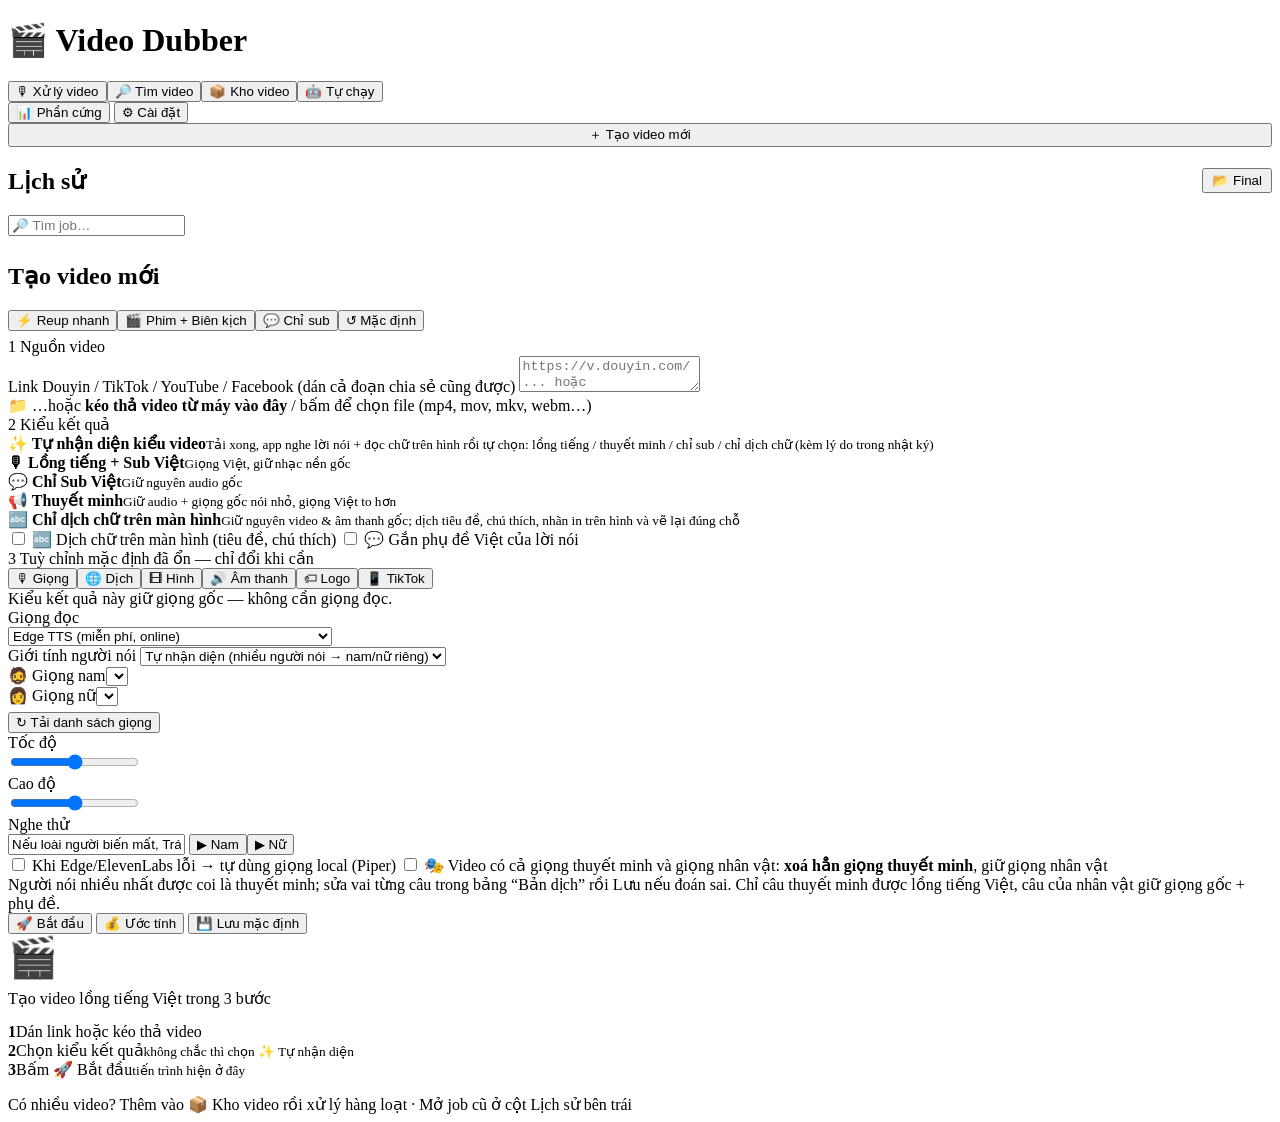
==== commit 3210ae7d: "optimize engine and UI" ====
--- a/dubber/static/index.html
+++ b/dubber/static/index.html
@@ -4,366 +4,7 @@
 <meta charset="utf-8">
 <meta name="viewport" content="width=device-width, initial-scale=1">
 <title>Video Dubber</title>
-<style>
-:root{
-  --bg:#0f1115;--panel:#171a21;--panel2:#1e222b;--line:#2a2f3a;--text:#e6e8ee;--muted:#8b93a5;
-  --accent:#ff4d6d;--accent2:#ff7a59;--ok:#2fbf71;--warn:#f0b429;--err:#ef4444;--run:#4f8cff;
-  --radius:10px;font-size:14px;
-}
-*{box-sizing:border-box}
-[hidden]{display:none !important}
-body{margin:0;background:var(--bg);color:var(--text);font-family:system-ui,-apple-system,"Segoe UI",Roboto,sans-serif}
-header{display:flex;align-items:center;gap:12px;padding:12px 20px;border-bottom:1px solid var(--line);background:var(--panel)}
-header h1{font-size:17px;margin:0;font-weight:650}
-header h1 span{background:linear-gradient(90deg,var(--accent),var(--accent2));-webkit-background-clip:text;color:transparent}
-header .sp{flex:1}
-main{display:grid;grid-template-columns:270px 440px minmax(0,1fr);grid-template-areas:"hist form detail";gap:16px;padding:16px 20px;max-width:1900px;margin:0 auto;align-items:start}
-#histCol{grid-area:hist}#formCol{grid-area:form}#detail{grid-area:detail;min-width:0}
-.histcard{position:sticky;top:12px}
-.histcard h2{margin-top:14px}
-#histCol .jobs{max-height:calc(100vh - 230px)}
-@media(max-width:1500px){main{grid-template-columns:400px minmax(0,1fr);grid-template-areas:"hist detail" "form detail"}
-  .histcard{position:static}#histCol .jobs{max-height:190px}.histcard h2{margin-top:10px}}
-@media(max-width:1000px){main{grid-template-columns:minmax(0,1fr);grid-template-areas:"hist" "form" "detail"}#histCol,#formCol{min-width:0}main.has-job{grid-template-areas:"hist" "detail" "form"}}
-.fstep{display:flex;align-items:center;gap:8px;margin:16px 0 6px;font-weight:600;font-size:13.5px}
-.fnum{width:20px;height:20px;border-radius:50%;display:grid;place-items:center;font-size:11.5px;background:linear-gradient(90deg,var(--accent),var(--accent2));color:#fff;flex:0 0 auto}
-.ftabs{display:flex;flex-wrap:nowrap;overflow-x:auto;scrollbar-width:none;gap:2px;border-bottom:1px solid var(--line);margin:4px -4px 0;padding:0 4px}
-.ftabs button{border:0;border-bottom:2px solid transparent;border-radius:6px 6px 0 0;background:none;padding:7px 8px;color:var(--muted);font-size:12.5px;white-space:nowrap}
-.ftabs button:hover{color:var(--text);background:var(--panel2)}
-.ftabs button.on{color:var(--text);border-bottom-color:var(--accent)}
-.fpanel{padding-top:4px;min-height:120px}
-.fsub{margin:14px 0 0;font-size:11.5px;text-transform:uppercase;letter-spacing:.05em;color:var(--muted);border-top:1px dashed var(--line);padding-top:10px}
-.fpanel>.fsub:first-child{border-top:0;padding-top:0;margin-top:8px}
-.fnone{padding:16px 4px}
-.factions{position:sticky;bottom:0;display:flex;gap:8px;margin:14px -16px -14px;padding:12px 16px;background:var(--panel);border-top:1px solid var(--line);border-radius:0 0 var(--radius) var(--radius);z-index:2}
-.factions .primary{flex:1;padding:10px 12px;font-size:14.5px}
-.modes .mode{padding:8px 10px}
-.card{background:var(--panel);border:1px solid var(--line);border-radius:var(--radius);padding:14px 16px;margin-bottom:16px}
-.card h2{font-size:13px;text-transform:uppercase;letter-spacing:.06em;color:var(--muted);margin:0 0 10px;font-weight:600}
-label{display:block;color:var(--muted);font-size:12px;margin:10px 0 4px}
-input[type=text],input[type=password],input[type=number],select,textarea{width:100%;background:var(--panel2);border:1px solid var(--line);color:var(--text);border-radius:8px;padding:8px 10px;font:inherit}
-textarea{resize:vertical;min-height:64px}
-input:focus,select:focus,textarea:focus{outline:2px solid var(--run);outline-offset:-1px}
-button{background:var(--panel2);color:var(--text);border:1px solid var(--line);border-radius:8px;padding:8px 12px;font:inherit;cursor:pointer}
-button:hover{border-color:#3b4250}
-button.primary{background:linear-gradient(90deg,var(--accent),var(--accent2));border:none;color:#fff;font-weight:600}
-button.danger{color:var(--err)}
-button:disabled{opacity:.5;cursor:default}
-.row{display:flex;gap:8px;align-items:center}
-.row>*{flex:1}
-.row>.shrink{flex:0 0 auto}
-.modes{display:grid;grid-template-columns:1fr 1fr;gap:8px}
-.mode{border:1px solid var(--line);border-radius:8px;padding:10px;cursor:pointer;background:var(--panel2)}
-.mode b{display:block;font-size:13px;margin-bottom:2px}
-.mode small{color:var(--muted);font-size:11.5px}
-.mode.on{border-color:var(--accent);box-shadow:0 0 0 1px var(--accent) inset}
-details{margin-top:10px;border-top:1px solid var(--line);padding-top:8px}
-summary{cursor:pointer;color:var(--muted);font-size:12.5px}
-.chk{display:flex;gap:8px;align-items:center;margin:8px 0;color:var(--text);font-size:13px}
-.chk input{width:auto}
-.range{display:flex;gap:8px;align-items:center}
-.range input{flex:1}
-.range output{width:52px;text-align:right;color:var(--muted);font-variant-numeric:tabular-nums}
-.hint{color:var(--muted);font-size:11.5px;margin-top:4px}
-.drop{border:1.5px dashed var(--line);border-radius:8px;padding:10px 12px;margin-top:8px;color:var(--muted);font-size:12.5px;cursor:pointer;display:flex;gap:10px;align-items:center}
-.drop.over{border-color:var(--accent);color:var(--text);background:var(--panel2)}
-.drop b{color:var(--text);font-weight:500;word-break:break-all}
-.upbar{height:5px;background:var(--panel2);border-radius:99px;overflow:hidden;margin-top:6px}
-.upbar i{display:block;height:100%;width:0;background:var(--run)}
-.exportbox{display:flex;gap:8px;align-items:center;flex-wrap:wrap;margin-top:10px;padding-top:10px;border-top:1px solid var(--line)}
-.exportbox code{font-size:12px;color:var(--muted);word-break:break-all}
-.wmstage{position:relative;display:inline-block;max-width:100%;user-select:none;cursor:crosshair;border-radius:8px;overflow:hidden;background:#000;touch-action:none}
-.wmstage img{display:block;max-width:100%;max-height:62vh}
-.wmbox{position:absolute;border:2px solid var(--accent);background:rgba(255,77,109,.18);pointer-events:none}
-.wmbox.off{border-style:dashed;border-color:var(--muted);background:transparent}
-.wmbox span{position:absolute;left:0;top:-18px;font-size:11px;background:var(--accent);color:#fff;padding:0 4px;border-radius:3px;white-space:nowrap}
-.wmbox.off span{background:var(--muted)}
-.wmrow{display:flex;gap:6px;align-items:center;flex-wrap:wrap;padding:5px 0;border-bottom:1px solid var(--line)}
-.wmrow input[type=number]{width:74px;padding:4px 6px}
-.jobs{max-height:420px;overflow:auto;margin:0 -6px}
-.jobitem{display:flex;gap:10px;align-items:center;padding:8px;border-radius:8px;cursor:pointer}
-.jobitem:hover{background:var(--panel2)}
-.jobitem.sel{background:var(--panel2);outline:1px solid var(--line)}
-.jobitem .t{flex:1;min-width:0}
-.jobitem .t div{white-space:nowrap;overflow:hidden;text-overflow:ellipsis}
-.jobitem .t div.orig{color:var(--muted);font-size:11px;margin-top:1px}
-.jobitem .t small{color:var(--muted);display:flex;gap:6px;align-items:center;margin-top:3px;font-size:11px}
-.jobitem .t small .badge{margin-left:auto;font-size:10.5px;padding:1px 7px}
-.badge{font-size:11px;padding:2px 8px;border-radius:99px;border:1px solid var(--line);white-space:nowrap}
-.b-done{color:var(--ok);border-color:#1f5c3b}.b-running,.b-queued{color:var(--run);border-color:#27406e}
-.b-error{color:var(--err);border-color:#6b2222}.b-awaiting_approval{color:var(--warn);border-color:#6b5414}
-.b-cancelled{color:var(--muted)}
-.empty{color:var(--muted);text-align:center;padding:60px 20px}
-.howline{display:flex;flex-wrap:wrap;gap:6px 18px;margin:-2px 0 10px;font-size:12.5px;color:var(--muted)}
-.howline b{display:inline-grid;place-items:center;width:18px;height:18px;margin-right:6px;border-radius:50%;background:var(--panel2);border:1px solid var(--line);color:var(--text);font-size:11px}
-.howto{display:flex;gap:12px;justify-content:center;flex-wrap:wrap}
-.howto div{background:var(--panel2);border:1px solid var(--line);border-radius:10px;padding:12px 14px;width:200px;color:var(--text);font-size:13px}
-.howto b{display:grid;place-items:center;width:24px;height:24px;margin:0 auto 6px;border-radius:50%;background:linear-gradient(90deg,var(--accent),var(--accent2));color:#fff}
-.howto small{display:block;color:var(--muted);font-size:11.5px;margin-top:3px}
-.jhead{display:flex;gap:12px;align-items:flex-start;flex-wrap:wrap}
-.jhead h3{margin:0;font-size:16px;flex:1;min-width:200px}
-.jhead .url{color:var(--muted);font-size:12px;word-break:break-all}
-.steps{display:grid;gap:6px;margin-top:12px}
-.stepsbox summary{display:flex;gap:12px;align-items:center;color:var(--text);font-size:13px;padding:4px 0}
-.stepsbox summary .bar{flex:1;max-width:320px}
-.stepsbox summary #jStepsSum{flex:0 1 auto;white-space:nowrap;overflow:hidden;text-overflow:ellipsis}
-.step{display:grid;grid-template-columns:22px 190px 1fr;gap:10px;align-items:center;font-size:13px}
-.step .ic{width:18px;height:18px;border-radius:50%;border:2px solid var(--line);display:grid;place-items:center;font-size:10px}
-.step.done .ic{background:var(--ok);border-color:var(--ok);color:#fff}
-.step.running .ic{border-color:var(--run);border-top-color:transparent;animation:spin 1s linear infinite}
-.step.error .ic{background:var(--err);border-color:var(--err);color:#fff}
-.step.skipped .ic{border-style:dashed}
-.step.waiting .ic{border-color:var(--warn)}
-@keyframes spin{to{transform:rotate(360deg)}}
-.step .name{white-space:nowrap}
-.step.pending .name,.step.skipped .name{color:var(--muted)}
-.bar{height:6px;background:var(--panel2);border-radius:99px;overflow:hidden;position:relative}
-.bar i{display:block;height:100%;background:var(--run);width:0;transition:width .3s}
-.step.done .bar i{background:var(--ok)}
-.step .det{color:var(--muted);font-size:11.5px;margin-top:3px;white-space:nowrap;overflow:hidden;text-overflow:ellipsis}
-.actions{display:flex;gap:8px;flex-wrap:wrap;margin-top:12px}
-.videos{display:grid;grid-template-columns:repeat(auto-fit,minmax(280px,1fr));gap:12px}
-.vbox{background:var(--panel2);border-radius:8px;padding:8px}
-.vbox h4{margin:2px 4px 8px;font-size:12.5px;color:var(--muted);font-weight:600;display:flex;justify-content:space-between}
-video{width:100%;max-height:520px;background:#000;border-radius:6px;display:block}
-.dls{display:flex;gap:8px;flex-wrap:wrap;margin-top:10px}
-.dls a{color:var(--text);text-decoration:none;border:1px solid var(--line);border-radius:8px;padding:6px 10px;font-size:12.5px;background:var(--panel2)}
-.dls a:hover{border-color:var(--accent)}
-.log{background:#0a0c10;border:1px solid var(--line);border-radius:8px;height:260px;overflow:auto;padding:8px 10px;font:12px/1.5 ui-monospace,Consolas,monospace}
-.log .l-warn{color:var(--warn)}.log .l-error{color:var(--err)}.log .l-debug{color:#5d6576}
-.log time{color:#5d6576;margin-right:8px}
-table.lines{width:100%;border-collapse:collapse;font-size:13px}
-table.lines td{border-top:1px solid var(--line);padding:6px;vertical-align:top}
-table.lines td.tm{color:var(--muted);white-space:nowrap;font-variant-numeric:tabular-nums;width:70px;cursor:pointer}
-table.lines td.src{color:var(--muted);width:38%}
-table.lines textarea{min-height:34px;padding:6px 8px}
-.lines-wrap{max-height:460px;overflow:auto}
-.tabs{display:flex;gap:6px;margin-bottom:10px}
-.tabs button.on{border-color:var(--accent);color:#fff}
-dialog{background:var(--panel);color:var(--text);border:1px solid var(--line);border-radius:12px;width:min(720px,94vw);padding:0}
-dialog::backdrop{background:rgba(0,0,0,.6)}
-.est-t{width:100%;border-collapse:collapse;font-size:13px;margin-top:6px}
-.est-t td{padding:5px 6px;border-bottom:1px solid var(--line);vertical-align:top}
-.est-t td.n{text-align:right;white-space:nowrap;font-variant-numeric:tabular-nums}
-.est-big{display:flex;gap:10px;flex-wrap:wrap;margin:10px 0}
-.est-big div{flex:1;min-width:130px;background:var(--panel2);border:1px solid var(--line);border-radius:10px;padding:10px 12px}
-.est-big b{display:block;font-size:20px;margin-top:2px}
-.est-big small{color:var(--muted);font-size:11.5px}
-.post-f{position:relative;margin-top:8px}
-.ttpub{display:flex;flex-wrap:wrap;gap:8px;align-items:center;margin-top:8px}.ttpub select{width:auto}
-.jobnote{display:flex;flex-wrap:wrap;gap:8px;align-items:center;margin:0 0 8px;padding:8px 10px;border-radius:10px;background:#4f8cff1a;border:1px solid #4f8cff55;font-size:13px}
-.jobnote span{flex:1 1 220px}
-.awrap{max-width:1300px;margin:0 auto;padding:16px 20px}
-.aphead{display:flex;gap:16px;align-items:center;flex-wrap:wrap}
-.apgrid{display:grid;grid-template-columns:minmax(0,1.2fr) minmax(0,1fr);gap:16px;align-items:start}
-@media(max-width:1000px){.apgrid{grid-template-columns:1fr}}
-.grid3{display:grid;grid-template-columns:1fr 1fr 1fr;gap:0 12px}
-.apswitch{display:flex;align-items:center;gap:10px;margin:0;color:var(--text);font-size:14px;cursor:pointer}
-.apswitch input{display:none}
-.apswitch span{width:44px;height:24px;border-radius:99px;background:var(--panel2);border:1px solid var(--line);position:relative;transition:.2s}
-.apswitch span::after{content:"";position:absolute;top:2px;left:2px;width:18px;height:18px;border-radius:50%;background:var(--muted);transition:.2s}
-.apswitch input:checked+span{background:var(--ok);border-color:var(--ok)}
-.apswitch input:checked+span::after{left:22px;background:#fff}
-.apstat{display:flex;flex-wrap:wrap;gap:8px}
-.apstat div{flex:1 1 120px;background:var(--panel2);border:1px solid var(--line);border-radius:10px;padding:8px 10px;font-size:12px;color:var(--muted)}
-.apstat b{display:block;font-size:17px;color:var(--text);margin-top:2px;font-weight:600}
-.aplog{max-height:340px;overflow:auto}
-.aplog div{display:grid;grid-template-columns:118px 1fr;gap:8px;padding:5px 0;border-bottom:1px solid #ffffff0d;color:var(--text);font-size:12.5px}
-.aplog time{color:var(--muted);font-variant-numeric:tabular-nums}
-.apcats{display:flex;flex-wrap:wrap;gap:6px}.apcats label{display:flex;gap:4px;align-items:center;font-size:13px;
-  padding:3px 8px;border:1px solid #ffffff22;border-radius:14px;cursor:pointer}.apcats label.sub{opacity:.8}
-.appick{display:grid;grid-template-columns:auto 1fr auto;gap:4px 10px;font-size:13.5px;color:var(--fg,inherit)}
-.appick .src{color:var(--muted)}
-.job-open .fstep.src,.job-open #url,.job-open #drop,.job-open #upbar,.job-open .urlLabel,.job-open #btnStart,.job-open #btnEstimate,.job-open .fnum{display:none!important}
-.in-run .fnum,.in-run .fstep.src,.in-run #url,.in-run #drop,.in-run #upbar,.in-run #btnStart,.in-run #btnEstimate,.in-run #jobFormNote,.in-run .urlLabel{display:none!important}
-.in-run{box-shadow:none;border:0;margin:0}
-.in-run .factions{position:static;margin:14px 0 0;padding:0;border:0}
-.stylebar{display:flex;flex-wrap:wrap;gap:8px;align-items:center;margin:0 0 10px;padding:8px 10px;border-radius:10px;background:#ffffff08}
-.stylebar .sb-cur{flex:1 1 220px;font-size:13.5px}.stylebar select{width:auto;flex:0 1 220px}
-.tt-head{display:flex;align-items:center;gap:12px;margin:6px 0 10px}
-.tt-score{font-size:26px;font-weight:700;min-width:64px;text-align:center;border-radius:10px;padding:4px 8px;border:1px solid #ffffff22}
-.tt-pass{color:var(--ok)}.tt-warn{color:var(--warn)}.tt-fail{color:var(--err)}
-.tt-g{margin-top:10px;font-size:12px;color:var(--muted);text-transform:uppercase;letter-spacing:.04em}
-.tt-i{display:grid;grid-template-columns:22px 170px 1fr;gap:6px;padding:4px 0;border-bottom:1px solid #ffffff0d;font-size:13.5px;align-items:start}
-.tt-i .fx{grid-column:3;color:var(--muted);font-size:12.5px}
-@media (max-width:560px){.tt-i{grid-template-columns:22px 1fr}.tt-i .d,.tt-i .fx{grid-column:2}}
-.post-f textarea{min-height:44px}
-.post-f .cp{position:absolute;right:6px;top:22px;padding:2px 8px;font-size:12px}
-.tags{display:flex;flex-wrap:wrap;gap:6px;margin-top:6px}
-.tags span{background:var(--panel2);border:1px solid var(--line);border-radius:99px;padding:2px 9px;font-size:12px;cursor:pointer}
-.tags span:hover{border-color:var(--accent)}
-#sysBtn{font-variant-numeric:tabular-nums;white-space:nowrap}
-#sysPop{position:fixed;top:54px;right:16px;width:min(380px,calc(100vw - 32px));background:var(--panel);border:1px solid var(--line);border-radius:12px;box-shadow:0 12px 40px rgba(0,0,0,.5);z-index:60;padding:12px 14px}
-#sysPop h4{margin:0 0 8px;font-size:12px;text-transform:uppercase;letter-spacing:.06em;color:var(--muted);display:flex;justify-content:space-between}
-.sysrow{margin:9px 0}
-.sysrow .lb{display:flex;justify-content:space-between;font-size:12.5px}
-.sysrow .lb span:last-child{color:var(--muted);font-variant-numeric:tabular-nums}
-.bar{height:7px;background:var(--panel2);border-radius:99px;overflow:hidden;margin-top:4px}
-.sysrow .bar i{display:block;height:100%;background:linear-gradient(90deg,var(--ok),var(--warn) 70%,var(--err));background-size:300px 100%;border-radius:99px;transition:width .4s}
-.spark{width:100%;height:34px;display:block;margin-top:4px}
-.sysgrid{display:grid;grid-template-columns:1fr 1fr;gap:4px 12px;font-size:12px;color:var(--muted);margin-top:8px}
-.sysgrid b{color:var(--text);font-weight:500}
-.dlg-h{display:flex;justify-content:space-between;align-items:center;padding:12px 16px;border-bottom:1px solid var(--line)}
-.dlg-b{padding:4px 16px 16px;max-height:70vh;overflow:auto}
-.setnav{display:flex;flex-wrap:wrap;gap:4px;padding:8px 16px;border-bottom:1px solid var(--line)}
-.setnav button{padding:3px 9px;font-size:12px;border-radius:99px;color:var(--muted)}
-.setnav button:hover{color:var(--text);border-color:var(--accent)}
-#setBody fieldset{scroll-margin-top:8px}
-.dlg-f{padding:12px 16px;border-top:1px solid var(--line);display:flex;justify-content:flex-end;gap:8px}
-.grid2{display:grid;grid-template-columns:1fr 1fr;gap:0 12px}
-fieldset{border:1px solid var(--line);border-radius:8px;margin:12px 0 0;padding:4px 12px 12px}
-legend{color:var(--muted);font-size:12px;padding:0 6px}
-.toast{position:fixed;right:16px;bottom:16px;background:var(--panel2);border:1px solid var(--line);padding:10px 14px;border-radius:8px;max-width:420px;display:none;z-index:9}
-.navtabs{display:flex;gap:6px;margin-left:12px}
-.navtabs button{border-radius:99px;padding:6px 14px}
-.navtabs button.on{background:var(--panel2);border-color:var(--accent);color:#fff}
-#trendView,#hotView{padding:16px 20px 90px;max-width:1800px;margin:0 auto}
-#findBar{padding:14px 20px 0;max-width:1800px;margin:0 auto}#findBar+#hotView,#trendView{padding-top:0}
-.tlayout{display:grid;grid-template-columns:250px 1fr;gap:16px;align-items:start}
-@media(max-width:900px){.tlayout{grid-template-columns:1fr}}
-.rv-facts{display:grid;grid-template-columns:repeat(auto-fill,minmax(210px,1fr));gap:6px 14px;font-size:12.5px;margin:10px 0}
-.rv-facts div{display:flex;gap:6px}.rv-facts b{color:var(--muted);font-weight:500;min-width:96px}
-.rv-rate{display:grid;grid-template-columns:repeat(auto-fill,minmax(250px,1fr));gap:6px 14px;margin:10px 0}
-.rv-rate .row{display:flex;justify-content:space-between;align-items:center;gap:8px;font-size:13px}
-.stars button{background:none;border:0;padding:0 1px;font-size:19px;color:var(--line);cursor:pointer}.stars button.on{color:#f5b400}
-.rv-add{display:grid;grid-template-columns:auto auto auto;gap:8px;align-items:start;margin-top:10px}
-.rv-add textarea{grid-column:1/-1}.rv-add #rvAdd{grid-column:1/-1;justify-self:start}
-.rv-note{border:1px solid var(--line);border-radius:8px;padding:8px 10px;margin-top:8px;font-size:13px}
-.rv-note .h{display:flex;gap:8px;align-items:center;flex-wrap:wrap;color:var(--muted);font-size:12px}
-.rv-note .h .sp{flex:1}.rv-note .tx{margin:6px 0;white-space:pre-wrap}
-.rv-note .act{display:flex;gap:6px;flex-wrap:wrap}.rv-note .act button{font-size:12px;padding:3px 9px}
-.rv-diff{margin:6px 0;display:flex;flex-direction:column;gap:4px}
-.rv-diff label{display:grid;grid-template-columns:auto 1fr;gap:6px 8px;align-items:start;font-size:12.5px;background:var(--panel2);padding:6px 8px;border-radius:6px}
-.rv-diff .o{color:var(--err);text-decoration:line-through}.rv-diff .n{color:var(--ok)}
-.rv-st{padding:1px 8px;border-radius:999px;font-size:11px;background:var(--panel2)}
-.rv-st.queued{background:#7a5a00;color:#fff}.rv-st.fixed,.rv-st.applied{background:#1f6f3f;color:#fff}.rv-st.proposed{background:#2b4f8f;color:#fff}
-.rv-up{display:flex;flex-wrap:wrap;gap:10px 16px;align-items:center;margin-top:12px}.rv-up label{display:flex;gap:6px;align-items:center;font-size:12.5px}
-.rv-mus{background:var(--panel2);border-radius:8px;padding:10px 12px;margin-top:8px;font-size:13px}
-.rv-mus pre{white-space:pre-wrap;background:var(--panel);border:1px solid var(--line);border-radius:6px;padding:8px;margin:6px 0;font:12.5px/1.45 ui-monospace,Consolas,monospace}
-.jtabs{display:flex;gap:6px;margin:14px 0 0;position:sticky;top:0;z-index:5;background:var(--bg);padding:6px 0;overflow-x:auto}
-.jtabs button{flex:1;white-space:nowrap;padding:8px 10px}.jtabs button.on{background:var(--accent);border-color:var(--accent);color:#fff}
-#jobView[data-tab="result"] [data-jtab]:not([data-jtab="result"]),#jobView[data-tab="edit"] [data-jtab]:not([data-jtab="edit"]),
-#jobView[data-tab="review"] [data-jtab]:not([data-jtab="review"]),#jobView[data-tab="post"] [data-jtab]:not([data-jtab="post"]),
-#jobView[data-tab="log"] [data-jtab]:not([data-jtab="log"]){display:none}
-.findbar{max-width:560px;margin:0 0 12px}
-.hseg{display:flex;gap:4px;flex-wrap:wrap}
-.hseg button{flex:1;white-space:nowrap}.hseg button.on{background:var(--accent);border-color:var(--accent);color:#fff}
-.chips{display:flex;flex-wrap:wrap;gap:6px;margin-top:8px}.chips:empty{display:none}
-.chips button{padding:3px 10px;border-radius:999px;font-size:12px}
-.hcols{display:grid;grid-template-columns:1fr 1fr;gap:16px;margin-top:16px}
-@media (max-width:900px){.hcols{grid-template-columns:1fr}}
-.hhot{display:flex;flex-direction:column;gap:2px;max-height:420px;overflow:auto}
-.hhot a{display:flex;gap:8px;align-items:baseline;padding:4px 6px;border-radius:6px;color:var(--text);text-decoration:none;font-size:13px}
-.hhot a:hover{background:var(--panel2)}.hhot b{color:var(--accent);min-width:22px}.hhot small{margin-left:auto;color:var(--muted);white-space:nowrap}
-a.btnlink{display:inline-block;padding:6px 12px;border:1px solid var(--line);border-radius:8px;color:var(--text);text-decoration:none;margin-top:8px}
-.tcats{position:sticky;top:12px;max-height:calc(100vh - 40px);overflow:auto}
-.tcat{display:flex;justify-content:space-between;gap:6px;padding:5px 8px;border-radius:6px;cursor:pointer;font-size:13px}
-.tcat:hover{background:var(--panel2)}.tcat.on{background:var(--panel2);outline:1px solid var(--accent)}
-.tcat small{color:var(--muted)}
-.ttools{display:flex;flex-wrap:wrap;gap:8px;align-items:center}
-.ttools input,.ttools select{width:auto}
-.ttools .grow{flex:1;min-width:180px}
-.tstate{margin-top:10px;font-size:12.5px;color:var(--muted);display:flex;gap:10px;align-items:center}
-.tstate .bar{flex:0 0 200px}
-.tgrid{display:grid;grid-template-columns:repeat(auto-fill,minmax(200px,1fr));gap:14px;margin-top:14px}
-.tcard{background:var(--panel);border:1px solid var(--line);border-radius:10px;overflow:hidden;position:relative;display:flex;flex-direction:column}
-.tcard{content-visibility:auto;contain-intrinsic-size:auto 340px}    /* hundreds of cards: only the visible ones are laid out and painted */
-.tcard.sel{outline:2px solid var(--accent);border-color:var(--accent)}
-.tcard .cv{aspect-ratio:3/4;background:#000 center/cover no-repeat;position:relative;cursor:pointer}
-.tcard .cv .ck{position:absolute;top:8px;left:8px;width:22px;height:22px;border-radius:6px;background:rgba(0,0,0,.55);border:2px solid #fff;display:grid;place-items:center;font-size:13px}
-.tcard.sel .cv .ck{background:var(--accent);border-color:var(--accent)}
-.tcard .cv .dur{position:absolute;right:6px;bottom:6px;background:rgba(0,0,0,.7);padding:1px 6px;border-radius:4px;font-size:11.5px}
-.tcard .cv .rank{position:absolute;left:6px;bottom:6px;background:var(--accent);padding:1px 7px;border-radius:4px;font-size:11.5px;font-weight:700}
-.tcard .cv .st{position:absolute;top:8px;right:8px}
-.tcard .bd{padding:8px 10px;display:flex;flex-direction:column;gap:4px;flex:1}
-.tcard .tt{font-size:13px;line-height:1.35;display:-webkit-box;-webkit-line-clamp:2;-webkit-box-orient:vertical;overflow:hidden;min-height:35px}
-.tcard .mt{font-size:11.5px;color:var(--muted);display:flex;gap:8px;flex-wrap:wrap}
-.tcard .lk{display:flex;flex-wrap:wrap;gap:4px;margin-top:auto;padding-top:4px}
-.tcard .lk a,.tcard .lk button{font-size:11.5px;padding:3px 8px;color:var(--muted);text-decoration:none;border:1px solid var(--line);border-radius:6px;background:var(--panel2)}
-.tcard.hid{opacity:.45}
-.actionbar{position:fixed;left:50%;transform:translateX(-50%);bottom:16px;background:var(--panel2);border:1px solid var(--line);border-radius:12px;padding:10px 14px;display:flex;gap:10px;align-items:center;box-shadow:0 10px 30px rgba(0,0,0,.5);z-index:5;flex-wrap:wrap;max-width:calc(100vw - 32px)}
-.actionbar select{width:auto}
-.lwrap{max-width:1400px;margin:0 auto;padding:16px 20px 90px}
-.ladd{display:flex;gap:10px;align-items:stretch}
-.ladd textarea{flex:1;min-height:64px}
-.lbar{height:5px;background:var(--panel2);border-radius:99px;overflow:hidden;margin-top:4px}
-.lbar i{display:block;height:100%;background:var(--run);transition:width .5s}
-.lcount{display:flex;gap:8px;flex-wrap:wrap;align-items:center;margin-top:12px}
-.lcount button.on{border-color:var(--accent);color:#fff}
-.lcard .cv{aspect-ratio:9/12}
-.lcard .rec{font-size:12.5px;padding:3px 7px;border-radius:7px;background:#ffd36b1f;border:1px solid #ffd36b55;cursor:help;
-  overflow:hidden;text-overflow:ellipsis;white-space:nowrap}
-.lcard .rec span{color:var(--muted)}
-.lcard .cv .pl{position:absolute;inset:0;display:grid;place-items:center;font-size:30px;opacity:0;transition:opacity .2s;background:rgba(0,0,0,.25)}
-.lcard .cv:hover .pl{opacity:1}
-.lcard .err{color:#ffb4b4;font-size:11.5px;display:-webkit-box;-webkit-line-clamp:3;-webkit-box-orient:vertical;overflow:hidden}
-#btnRestart{border-color:#ffd36b88;color:#ffd36b}
-.ct-row{display:grid;grid-template-columns:repeat(3,minmax(0,1fr)) auto;gap:10px}
-@media(max-width:700px){.ct-row{grid-template-columns:1fr 1fr}}
-.ct-grid{display:grid;grid-template-columns:minmax(0,1fr) 300px;gap:14px;margin-top:10px;align-items:start}
-@media(max-width:1100px){.ct-grid{grid-template-columns:1fr}}
-.ct-side{position:sticky;top:12px}.ct-side img{width:100%;border-radius:8px;background:#000;min-height:60px}
-.ct-sec{margin:12px 0 4px;font-size:12px;text-transform:uppercase;letter-spacing:.05em;color:var(--muted);display:flex;justify-content:space-between;align-items:center}
-.ct-item{display:flex;gap:6px;align-items:center;margin:4px 0}
-.ct-hooks{display:grid;gap:6px;margin:4px 0 8px}
-.ct-hook{display:flex;gap:8px;align-items:flex-start;padding:8px 10px;border:1px solid var(--line,#ddd);border-radius:10px;cursor:pointer;font-size:13px;line-height:1.4}
-.ct-hook.on{border-color:var(--accent,#2563eb);background:color-mix(in srgb,var(--accent,#2563eb) 8%,transparent)}
-.ct-hook input{margin-top:3px}
-.ct-item input[type=number]{width:78px;flex:0 0 auto}.ct-item input[type=text],.ct-item textarea{flex:1}
-.ct-item button{padding:4px 8px;flex:0 0 auto}.ct-item.off{opacity:.45}
-.err-box{background:#2a1215;border:1px solid #6b2222;color:#ffb4b4;border-radius:8px;padding:8px 10px;margin-top:10px;white-space:pre-wrap;font-size:12.5px}
-/* ---------- phone (iPhone ~390px) ---------- */
-@media(max-width:700px){
-  html{-webkit-text-size-adjust:100%}
-  header{flex-wrap:wrap;gap:8px;padding:10px 12px;position:sticky;top:0;z-index:20}
-  header h1{font-size:15px}header h1 span{display:none}
-  .navtabs{order:3;width:100%;margin:0;overflow-x:auto;scrollbar-width:none;flex-wrap:nowrap}
-  .navtabs button{flex:0 0 auto;padding:6px 12px}
-  #gpuHint{display:none}#sysMini{display:none}
-  header button{padding:6px 9px}
-  #detail{scroll-margin-top:118px}
-  .factions .shrink{padding:8px 9px;font-size:13px}
-  main{padding:10px 12px;gap:10px}
-  .card{padding:12px;margin-bottom:10px}
-  input[type=text],input[type=password],input[type=number],select,textarea{font-size:16px}
-  .grid2,.grid3{grid-template-columns:1fr}
-  .modes{grid-template-columns:1fr}
-  .step{grid-template-columns:20px 1fr;row-gap:2px}
-  .step>div:last-child{grid-column:2}
-  .actions>*{flex:1 1 auto}
-  .actions select{width:100%!important}
-  .videos{grid-template-columns:1fr}
-  video{max-height:70vh}
-  .tlayout{grid-template-columns:1fr}
-  .tcats{position:static;max-height:220px}
-  .tgrid{grid-template-columns:repeat(2,minmax(0,1fr));gap:8px}
-  .ttools>*{flex:1 1 auto}
-  .ladd{flex-direction:column}
-  .lwrap,#trendView,#hotView,.awrap{padding:10px 12px 130px}
-  #findBar{padding:10px 12px 0}
-  /* bottom navigation, thumb-reachable */
-  .navtabs{position:fixed;left:0;right:0;bottom:0;z-index:30;order:0;width:auto;background:var(--panel);border-top:1px solid var(--line);
-    padding:6px 6px calc(6px + env(safe-area-inset-bottom));justify-content:space-around;gap:4px}
-  .navtabs button{flex:1 1 0;border-radius:10px;font-size:12px;padding:9px 2px;min-height:44px}
-  body{padding-bottom:calc(62px + env(safe-area-inset-bottom))}
-  .jtabs{top:50px;margin-top:8px}.jtabs button{flex:0 0 auto;min-height:40px}
-  .rv-add{grid-template-columns:1fr}.rv-up{flex-direction:column;align-items:stretch}.rv-up label{justify-content:space-between}
-  #dlgHotPv,#dlgPreview{width:100vw!important;max-width:100vw;height:100dvh;max-height:100dvh;margin:0;border-radius:0;border:0}
-  #dlgHotPv iframe{aspect-ratio:auto;height:calc(100dvh - 130px)}
-  .hseg button{font-size:12.5px;padding:8px 6px}
-  .tcard .lk a,.tcard .lk button{padding:6px 8px}
-  .actionbar{left:8px;right:8px;transform:none;bottom:calc(70px + env(safe-area-inset-bottom));max-width:none;padding:8px}
-  .actionbar>*{flex:1 1 auto}
-  dialog{width:100vw!important;max-width:100vw;max-height:100dvh;margin:0;border-radius:0;height:100dvh}
-  .dlg-b{max-height:calc(100dvh - 130px)}
-  #runHost{max-height:calc(100dvh - 160px)!important}
-  .tt-i{grid-template-columns:22px 1fr}
-  .howto div{width:100%}
-  .empty{padding:30px 12px}
-  table.lines td.src{display:none}
-  .toast{left:12px;right:12px;max-width:none}
-}
-</style>
+<link rel="stylesheet" href="/static/app.css?v=__V__">
 </head>
 <body>
 <header>
@@ -402,6 +43,8 @@
     <h2 id="formTitle">Tạo video mới</h2>
     <div class="jobnote" id="jobFormNote" hidden><span>⚙ Đang hiện cài đặt của job <b id="jobFormName"></b>. Bấm “Chạy lại” bên phải sẽ dùng các lựa chọn này.</span>
       <button class="shrink" id="btnFormDefault">＋ Tạo video mới</button></div>
+    <div class="presets" id="presets" title="Đặt nhanh các lựa chọn bên dưới theo mục đích; vẫn sửa tay được sau đó">
+      <button data-ps="fast">⚡ Reup nhanh</button><button data-ps="film">🎬 Phim + Biên kịch</button><button data-ps="sub">💬 Chỉ sub</button><button data-ps="default">↺ Mặc định</button></div>
     <div class="fstep src" style="margin-top:6px"><span class="fnum">1</span> Nguồn video</div>
     <label class="urlLabel">Link Douyin / TikTok / YouTube / Facebook (dán cả đoạn chia sẻ cũng được)</label>
     <textarea id="url" placeholder="https://v.douyin.com/... hoặc https://www.tiktok.com/@user/video/..."></textarea>
@@ -972,7 +615,7 @@
 
 <!-- ============ SETTINGS ============ -->
 <dialog id="dlgSettings">
-  <div class="dlg-h"><b>Cài đặt</b><button id="closeSettings">✕</button></div>
+  <div class="dlg-h"><b>Cài đặt</b><input type="text" id="setSearch" placeholder="🔎 Tìm cài đặt (vd: tiktok, giọng, cookie)…" style="flex:1;max-width:340px;margin:0 12px"><button id="closeSettings">✕</button></div>
   <div class="setnav" id="setNav"></div>
   <div class="dlg-b" id="setBody">
     <fieldset><legend>Đăng TikTok (API chính thức)</legend>
@@ -1079,6 +722,15 @@
       <label>API key</label><input type="password" data-k="elevenlabs_api_key" placeholder="sk_...">
       <div class="hint">Khi tạo key ở elevenlabs.io → Developers → API Keys, bật quyền <b>Text to Speech</b> (bắt buộc) và <b>Voices: Read</b> (để tải danh sách giọng của bạn). Thiếu quyền Voices thì app vẫn dùng được các giọng mặc định.</div>
     </fieldset>
+    <fieldset><legend>DTK MCP (Douyin / TikTok / Bilibili)</legend>
+      <label class="chk"><input type="checkbox" data-k="dtk_enabled"> Ưu tiên lấy thông tin & tải video không watermark qua DTK MCP Server (không cần mở Chrome, tự lùi về trình duyệt/yt-dlp nếu DTK tắt)</label>
+      <div class="grid2">
+        <div><label>Địa chỉ DTK Server</label><input type="text" data-k="dtk_url" placeholder="http://127.0.0.1:8000"></div>
+        <div><label>API Key (dtk_...)</label><input type="password" data-k="dtk_api_key" placeholder="dtk_..."></div>
+      </div>
+      <div class="row" style="margin-top:6px"><button id="btnDtkCheck" class="shrink">🔌 Kiểm tra kết nối & Pool</button><span id="dtkStatus" class="hint" style="flex:2"></span></div>
+      <div class="hint">Tích hợp <a href="https://github.com/Evil0ctal/Douyin_TikTok_Download_API" target="_blank" rel="noopener">Evil0ctal/Douyin_TikTok_Download_API</a> (hỗ trợ cả bản v5 MCP <code>/mcp/</code> và bản v4 <code>/api/hybrid/video_data</code>). Khi bật, app lấy stream MP4 gốc không watermark, ước tính thời lượng tức thì và mở khoá quét kênh tác giả Douyin (<code>user:…</code>).</div>
+    </fieldset>
     <fieldset><legend>Douyin</legend>
       <div class="row"><button id="btnDouyinLogin">🔑 Đăng nhập Douyin</button><span id="douyinStatus" class="hint" style="flex:2"></span></div>
       <div class="hint">Mở một cửa sổ trình duyệt riêng của app. Bạn tự đăng nhập (quét QR bằng app Douyin) hoặc giải captcha trong đó, rồi <b>đóng cửa sổ</b>. App nhớ phiên này cho các lần tải sau — không cần xuất cookies. Nếu lúc tải mà Douyin đòi xác minh, app cũng tự mở cửa sổ này để bạn xử lý.</div>
@@ -1123,1655 +775,15 @@
 
 <div class="toast" id="toast"></div>
 
-<script>
-const $ = s => document.querySelector(s);
-const $$ = s => [...document.querySelectorAll(s)];
-let SETTINGS = {}, CUR = null, ES = null, LINES = null, STATE = null;
-const STEP_NAMES = {};
-
-function toast(msg, ms = 3500) { const t = $('#toast'); t.textContent = msg; t.style.display = 'block'; clearTimeout(t._h); t._h = setTimeout(() => t.style.display = 'none', ms); }
-async function api(path, opt = {}) {
-  const r = await fetch(path, { headers: { 'Content-Type': 'application/json' }, ...opt, body: opt.body && typeof opt.body !== 'string' ? JSON.stringify(opt.body) : opt.body });
-  if (!r.ok) { let m = r.statusText; try { m = (await r.json()).detail || m } catch { } throw new Error(m); }
-  return r.headers.get('content-type')?.includes('json') ? r.json() : r;
-}
-const esc = s => String(s ?? '').replace(/[&<>"]/g, c => ({ '&': '&amp;', '<': '&lt;', '>': '&gt;', '"': '&quot;' }[c]));
-const fmtT = t => { t = Math.max(0, t || 0); const m = Math.floor(t / 60), s = (t % 60).toFixed(1).padStart(4, '0'); return `${m}:${s}` };
-
-/* ---------------- form <-> settings ---------------- */
-const FORM_KEYS = ['tts_provider', 'voice_gender_mode', 'tts_fallback_local', 'elevenlabs_model', 'elevenlabs_stability', 'elevenlabs_similarity', 'elevenlabs_style', 'elevenlabs_speed',
-  'translate_provider', 'translate_style', 'translate_style_preset', 'hook_intro', 'fit_to_time', 'style_auto_lean', 'source_lang', 'target_lang', 'hide_original_subs', 'hide_style', 'preview_seconds', 'output_short_side',
-  'bg_volume', 'voice_volume', 'original_voice_volume', 'max_speedup', 'sub_font_scale', 'sub_style', 'separate_music', 'burn_subtitles', 'wait_for_preview', 'screen_text', 'screen_text_clean', 'screen_text_font', 'screen_text_min_height',
-  'google_speed', 'separate_model', 'bg_duck', 'vo_original_volume', 'vo_music_volume', 'narrator_remove', 'wm_remove', 'wm_clean', 'brand_enabled', 'brand_tiktok', 'brand_youtube', 'brand_facebook',
-  'brand_motion', 'brand_show', 'brand_cycle_s', 'brand_opacity', 'brand_size', 'brand_credit', 'tiktok_check', 'tiktok_autofix', 'content_enabled', 'content_review', 'content_persona', 'content_tone', 'transform_zoom', 'outro_seconds', 'transform_grade', 'outro_text'];
-let MODE = 'dub';
-
-function setVal(el, v) { if (!el) return; if (el.type === 'checkbox') el.checked = !!v; else el.value = v ?? ''; el.dispatchEvent(new Event('input')); }
-function getVal(el) { if (el.type === 'checkbox') return el.checked; if (el.type === 'range' || el.type === 'number') return parseFloat(el.value); return el.value; }
-
-/* voices: one male + one female per provider */
-const VOICE_KEYS = ['edge_voice_male', 'edge_voice_female', 'elevenlabs_voice_male', 'elevenlabs_voice_female', 'piper_voice_male', 'piper_voice_female', 'vieneu_voice_male', 'vieneu_voice_female'];
-const VOICES = {};          // current values of the six keys
-const VOICE_LISTS = {};     // provider -> [{id,name,gender}]
-const prov = () => $('#tts_provider').value;
-
-async function loadVoices(force) {
-  const p = prov();
-  $('#voiceWarn').textContent = '';
-  if (force || !VOICE_LISTS[p]) {
-    try {
-      const r = await api(`/api/voices?provider=${p}&lang=` + ($('#target_lang').value || 'vi'));
-      VOICE_LISTS[p] = r.voices; if (r.warning) $('#voiceWarn').textContent = '⚠ ' + r.warning;
-    } catch (e) { $('#voiceWarn').textContent = '⚠ ' + e.message; VOICE_LISTS[p] = VOICE_LISTS[p] || []; }
-  }
-  for (const g of ['male', 'female']) {
-    const sel = g === 'male' ? $('#voiceMale') : $('#voiceFemale'), key = `${p}_voice_${g}`;
-    sel.innerHTML = '';
-    const list = [...VOICE_LISTS[p]].sort((a, b) => (b.gender === g) - (a.gender === g));
-    list.forEach(v => sel.add(new Option((v.gender && v.gender !== g ? '· ' : '') + v.name + (v.info ? ` — ${v.info}` : ''), v.id)));
-    if (VOICES[key] && ![...sel.options].some(o => o.value === VOICES[key])) sel.add(new Option(VOICES[key] + ' (đã lưu)', VOICES[key]), 0);
-    sel.value = VOICES[key] || sel.options[0]?.value || '';
-    VOICES[key] = sel.value;
-    sel.onchange = () => VOICES[key] = sel.value;
-  }
-  $('#pasteVoice').hidden = p !== 'elevenlabs';
-}
-$('#reloadVoices').onclick = () => loadVoices(true);
-$('#pasteVoice').onclick = () => {
-  const id = prompt('Dán Voice ID của ElevenLabs (trang Voices → ⋯ → Copy voice ID):'); if (!id) return;
-  const g = confirm('Dùng giọng này cho NAM? (OK = nam, Cancel = nữ)') ? 'male' : 'female';
-  VOICES[`elevenlabs_voice_${g}`] = id.trim(); loadVoices();
-};
-
-/* ---- translation style ---- */
-let STYLE_MENU = {}, JSTYLE = null;
-api('/api/styles').then(r => { r.presets.forEach(x => STYLE_MENU[x.id] = x); syncStyle(); }).catch(() => {});
-function syncStyle() {
-  const v = $('#translate_style_preset').value;
-  $('#translate_style').style.display = v === 'custom' ? '' : 'none';
-  $('#styleLeanRow').style.display = v === 'auto' ? '' : 'none';
-  $('#styleHint').textContent = v === 'auto' ? 'AI đọc tiêu đề + vài câu đầu rồi chọn phong cách hợp với từng video. Video buồn/nghiêm túc (tai nạn, thiên tai, tin buồn…) không bao giờ bị dịch kiểu bựa.'
-    : v === 'custom' ? '' : (STYLE_MENU[v]?.text || '');
-}
-$('#translate_style_preset').addEventListener('input', syncStyle);
-$('#translate_style_preset').addEventListener('change', syncStyle);
-async function loadStyle() {
-  try { JSTYLE = await api(`/api/jobs/${CUR}/style`); } catch { JSTYLE = null; }
-  $$('[data-sb]').forEach(b => {
-    b.style.display = JSTYLE ? '' : 'none'; if (!JSTYLE) return;
-    b.querySelector('.sb-cur').innerHTML = `Phong cách: <b>${esc(JSTYLE.name || JSTYLE.preset)}</b>` +
-      (JSTYLE.auto ? ` <span class="hint">(tự chọn${JSTYLE.why ? ': ' + esc(JSTYLE.why) : ''})</span>` : '') +
-      (JSTYLE.note ? `<div class="hint">${esc(JSTYLE.note)}</div>` : '');
-    b.querySelector('.sb-sel').value = JSTYLE.preset === 'custom' ? 'custom' : JSTYLE.preset;
-  });
-}
-$$('[data-sb] .sb-go').forEach(btn => btn.onclick = async () => {
-  const sel = btn.parentElement.querySelector('.sb-sel').value;
-  const opts = { translate_style_preset: sel };
-  if (sel === 'custom') { const txt = prompt('Mô tả giọng văn bạn muốn:', JSTYLE?.text || ''); if (!txt) return; opts.translate_style = txt; }
-  const textOnly = (STATE?.options?.output_mode || MODE) === 'text';
-  if (!confirm(`Dịch lại ${textOnly ? 'chữ trên màn hình' : 'lời nói'} theo phong cách mới rồi tạo lại giọng đọc và render? Các chỗ bạn đã sửa tay trong bảng sẽ bị thay.`)) return;
-  try { await api(`/api/jobs/${CUR}/rerun`, { method: 'POST', body: { from_step: textOnly ? 'screen_text' : 'translate', options: opts } }); toast('Đang dịch lại…'); }
-  catch (e) { toast(e.message, 8000) }
-});
-
-function fillForm(s) {
-  if (s.translate_provider === 'google') s = { ...s, translate_provider: 'google_free' };   // old settings
-  FORM_KEYS.forEach(k => setVal($('#' + k), s[k]));
-  VOICE_KEYS.forEach(k => VOICES[k] = s[k]);
-  setVal($('#edge_rate_n'), parseInt(s.edge_rate) || 0);
-  setVal($('#edge_pitch_n'), parseInt(s.edge_pitch) || 0);
-  setMode(s.output_mode || 'dub');
-  syncProvider(); syncStyle();
-}
-function formOptions() {
-  const o = { output_mode: MODE, ...VOICES };
-  FORM_KEYS.forEach(k => { const el = $('#' + k); if (el) o[k] = getVal(el); });
-  const r = +$('#edge_rate_n').value, p = +$('#edge_pitch_n').value;
-  o.edge_rate = (r >= 0 ? '+' : '') + r + '%';
-  o.edge_pitch = (p >= 0 ? '+' : '') + p + 'Hz';
-  o.output_short_side = parseInt(o.output_short_side);
-  return o;
-}
-function setMode(m) {
-  MODE = m; $$('.mode').forEach(x => x.classList.toggle('on', x.dataset.mode === m));
-  const voiced = m === 'dub' || m === 'voiceover' || m === 'auto';
-  $('#voiceBox').style.display = voiced ? '' : 'none';
-  $('#mixBox').style.display = voiced ? '' : 'none';
-  $('#voMixBox').style.display = m === 'voiceover' ? '' : 'none';
-  $('#screenTextRow').style.display = $('#burnRow').style.display = m === 'text' ? 'none' : '';   // forced in text mode
-  $('#voiceNone').hidden = $('#audioNone').hidden = voiced;
-}
-/* form tabs */
-function showFTab(k) {
-  if (!$(`.fpanel[data-ft="${k}"]`)) k = 'voice';
-  $$('#ftabs button').forEach(b => b.classList.toggle('on', b.dataset.ft === k));
-  $$('.fpanel').forEach(x => x.hidden = x.dataset.ft !== k);
-  try { localStorage.setItem('ftab', k) } catch { }
-}
-$$('#ftabs button').forEach(b => b.onclick = () => showFTab(b.dataset.ft));
-{ let k = 'voice'; try { k = localStorage.getItem('ftab') || k } catch { } showFTab(k); }
-const MODE_LABEL = { dub: 'Lồng tiếng', sub: 'Sub', text: 'Chữ màn hình' };
-function syncProvider() {
-  const p = prov();
-  $('#edgeBox').hidden = p !== 'edge'; $('#elevenBox').hidden = p !== 'elevenlabs'; $('#googleBox').hidden = p !== 'google';
-  loadVoices();
-}
-$$('.mode').forEach(x => x.onclick = () => setMode(x.dataset.mode));
-$('#tts_provider').onchange = syncProvider;
-$$('input[type=range]').forEach(r => r.addEventListener('input', () => {
-  const o = r.parentElement.querySelector('output'); if (!o) return;
-  if (r.id === 'edge_rate_n') o.textContent = (r.value >= 0 ? '+' : '') + r.value + '%';
-  else if (r.id === 'edge_pitch_n') o.textContent = (r.value >= 0 ? '+' : '') + r.value + 'Hz';
-  else if (r.id === 'sub_font_scale') o.textContent = Math.round(r.value * 1080) + 'px';
-  else if (r.id === 'max_speedup') o.textContent = (+r.value).toFixed(2) + 'x';
-  else if (r.id === 'screen_text_min_height') o.textContent = (r.value * 100).toFixed(1) + '%';
-  else o.textContent = (+r.value).toFixed(2);
-}));
-
-$('#target_lang').onchange = () => { delete VOICE_LISTS.edge; loadVoices(); };
-
-$$('.testBtn').forEach(b => b.onclick = async () => {
-  const label = b.textContent; b.disabled = true; b.textContent = '…';
-  try {
-    const opts = { ...formOptions(), voice_gender_mode: b.dataset.g };
-    const r = await fetch('/api/tts-test', { method: 'POST', headers: { 'Content-Type': 'application/json' }, body: JSON.stringify({ text: $('#testText').value, options: opts, gender: b.dataset.g }) });
-    if (!r.ok) throw new Error((await r.json()).detail);
-    const a = $('#testAudio'); a.src = URL.createObjectURL(await r.blob()); a.play();
-  } catch (e) { toast('Lỗi nghe thử: ' + e.message, 8000) } finally { b.disabled = false; b.textContent = label }
-});
-
-async function startJob(url, opts) {
-  const r = await api('/api/jobs', { method: 'POST', body: { url, options: opts } }); $('#url').value = ''; await loadJobs(); openJob(r.id);
-}
-const fmtLong = s => { s = Math.round(s); const h = Math.floor(s / 3600), m = Math.floor(s % 3600 / 60), x = s % 60; return h ? `${h} giờ ${m} phút` : m ? `${m} phút ${x ? x + ' giây' : ''}` : `${x} giây`; };
-const fmtVnd = v => Math.round(v).toLocaleString('vi-VN') + ' đ';
-function renderEstimate(e) {
-  const money = e.money.map(m => `<tr><td>${esc(m.item)}<div class="hint">${esc(m.note || '')}</div></td>
-    <td class="n">${m.usd === null || m.usd === undefined ? (m.vnd !== undefined ? fmtVnd(m.vnd) : '?') : m.usd === 0 ? 'miễn phí' : '$' + m.usd.toFixed(m.usd < 0.01 ? 4 : 3)}</td></tr>`).join('');
-  const steps = e.steps.map(st => `<tr><td>${esc(st.name)}${st.samples ? '' : ' <span class="hint">(mặc định)</span>'}</td><td class="n">${fmtLong(st.secs)}</td></tr>`).join('');
-  return `${e.title ? `<div style="margin-top:8px"><b>${esc(e.title.slice(0, 90))}</b><div class="hint">${esc(e.uploader || '')}</div></div>` : ''}
-    <div class="est-big">
-      <div><small>Độ dài video${e.count ? ` (${e.count} video)` : ''}</small><b>${fmtLong(e.duration)}</b></div>
-      <div><small>Thời gian xử lý ≈</small><b>${fmtLong(e.total_secs)}</b></div>
-      <div><small>Chi phí ≈</small><b>${e.total_usd > 0 ? '$' + e.total_usd.toFixed(3) : '0 $'}</b><small>≈ ${fmtVnd(e.total_vnd)} (gồm điện)${e.price_unknown ? ' · có mục chưa rõ giá' : ''}</small></div>
-    </div>
-    ${(e.warnings || []).map(w => `<div class="hint" style="color:var(--warn)">⚠ ${esc(w)}</div>`).join('')}
-    <label>Chi phí</label><table class="est-t">${money}</table>
-    <details style="margin-top:10px"><summary>Thời gian từng bước · dung lượng ổ cứng ~${(e.disk_mb / 1024).toFixed(1)} GB</summary>
-    <table class="est-t">${steps}</table><div class="hint">Thời gian học từ các job trước trên máy bạn; bước ghi “mặc định” chưa có số đo.</div></details>`;
-}
-let EST_GO = null;
-async function showEstimate(body, title, go) {
-  EST_GO = go; $('#estTitle').textContent = title; $('#estAsk').checked = SETTINGS.confirm_estimate !== false;
-  $('#estBody').innerHTML = '<div class="hint" style="padding:18px 0">⏳ Đang lấy thông tin video (độ dài) để ước tính… Douyin có thể mất 10–30 giây.</div>';
-  $('#estGo').disabled = false; $('#dlgEst').showModal();
-  try { $('#estBody').innerHTML = renderEstimate(await api('/api/estimate', { method: 'POST', body })); }
-  catch (e) { $('#estBody').innerHTML = `<div class="err-box" style="margin-top:10px">${esc(e.message)}</div><div class="hint">Vẫn có thể bấm Bắt đầu để chạy mà không có ước tính.</div>`; }
-}
-$('#estGo').onclick = async () => { $('#estGo').disabled = true; try { await EST_GO(); $('#dlgEst').close(); } catch (e) { toast(e.message) } finally { $('#estGo').disabled = false } };
-$('#estCancel').onclick = $('#estClose').onclick = () => $('#dlgEst').close();
-$('#estAsk').onchange = async () => { SETTINGS.confirm_estimate = $('#estAsk').checked; await api('/api/settings', { method: 'PUT', body: { confirm_estimate: SETTINGS.confirm_estimate } }); };
-/* ---- import a video from this computer ---- */
-let UPFILE = null, UPDUR = 0;
-function pickFile(f) {
-  if (!f) return;
-  if (!/^video\//.test(f.type) && !/\.(mp4|mov|mkv|webm|avi|m4v|flv|ts)$/i.test(f.name)) return toast('Chỉ nhận file video');
-  UPFILE = f; UPDUR = 0;
-  $('#dropTxt').innerHTML = `Đã chọn: <b>${esc(f.name)}</b> (${(f.size / 1048576).toFixed(0)} MB)`;
-  $('#dropClear').hidden = false; $('#url').value = '';
-  const v = document.createElement('video'); v.preload = 'metadata';      // read the duration locally for the estimate
-  v.onloadedmetadata = () => { UPDUR = v.duration || 0; URL.revokeObjectURL(v.src); }; v.src = URL.createObjectURL(f);
-}
-function clearFile() { UPFILE = null; UPDUR = 0; $('#fileIn').value = ''; $('#dropClear').hidden = true;
-  $('#dropTxt').innerHTML = '…hoặc <b>kéo thả video từ máy vào đây</b> / bấm để chọn file (mp4, mov, mkv, webm…)'; }
-$('#drop').onclick = e => { if (e.target.id !== 'dropClear') $('#fileIn').click(); };
-$('#dropClear').onclick = e => { e.stopPropagation(); clearFile(); };
-$('#fileIn').onchange = () => pickFile($('#fileIn').files[0]);
-['dragenter', 'dragover'].forEach(t => $('#drop').addEventListener(t, e => { e.preventDefault(); $('#drop').classList.add('over'); }));
-['dragleave', 'drop'].forEach(t => $('#drop').addEventListener(t, e => { e.preventDefault(); $('#drop').classList.remove('over'); }));
-$('#drop').addEventListener('drop', e => pickFile(e.dataTransfer.files[0]));
-$('#url').addEventListener('input', () => { if ($('#url').value.trim() && UPFILE) clearFile(); });
-function uploadJob(f, opts) {
-  return new Promise((resolve, reject) => {
-    const fd = new FormData(); fd.append('file', f); fd.append('options', JSON.stringify(opts));
-    const x = new XMLHttpRequest(); x.open('POST', '/api/jobs/upload');
-    $('#upbar').hidden = false;
-    x.upload.onprogress = e => { if (e.lengthComputable) $('#upbarI').style.width = (100 * e.loaded / e.total) + '%'; };
-    x.onload = async () => {
-      $('#upbar').hidden = true; $('#upbarI').style.width = 0;
-      let r = {}; try { r = JSON.parse(x.responseText) } catch { }
-      if (x.status >= 300) return reject(new Error(r.detail || x.statusText));
-      clearFile(); await loadJobs(); openJob(r.id); resolve(r);
-    };
-    x.onerror = () => { $('#upbar').hidden = true; reject(new Error('Tải file lên thất bại')); };
-    x.send(fd);
-  });
-}
-function startCurrent(opts) { return UPFILE ? uploadJob(UPFILE, opts) : startJob($('#url').value.trim(), opts); }
-function estimateBody(opts) { return UPFILE ? { durations: [UPDUR || 60], options: opts } : { url: $('#url').value.trim(), options: opts }; }
-$('#btnStart').onclick = async () => {
-  if (!UPFILE && !$('#url').value.trim()) return toast('Dán link hoặc chọn một video trên máy trước đã');
-  const opts = formOptions();
-  if (SETTINGS.confirm_estimate === false) { try { await startCurrent(opts) } catch (e) { toast(e.message) } return; }
-  showEstimate(estimateBody(opts), 'Ước tính trước khi chạy', () => startCurrent(opts));
-};
-$('#btnEstimate').onclick = () => {
-  if (!UPFILE && !$('#url').value.trim()) return toast('Dán link hoặc chọn một video trên máy trước đã');
-  const opts = formOptions(); showEstimate(estimateBody(opts), 'Ước tính chi phí & thời gian', () => startCurrent(opts));
-};
-$('#openExports').onclick = $('#openFinal').onclick = () => api('/api/exports/open', { method: 'POST' }).catch(e => toast(e.message));
-$('#exportAll').onclick = async () => {
-  const b = $('#exportAll'); b.disabled = true; b.textContent = '⏳ Đang gom…';
-  try { const r = await api('/api/exports/all', { method: 'POST' }); toast(`Đã gom ${r.videos} video của ${r.jobs} job vào ${r.folder}`, 6000); }
-  catch (e) { toast(e.message, 8000) } finally { b.disabled = false; b.textContent = '⤓ Gom tất cả' }
-};
-$('#btnSaveDefault').onclick = async () => { await api('/api/settings', { method: 'PUT', body: formOptions() }); toast('Đã lưu làm mặc định'); };
-
-/* ---------------- settings dialog ---------------- */
-(function buildSetNav() {
-  const short = s => s.replace(/\s*\(.*$/, '').replace(/:.*$/, '');
-  $('#setNav').innerHTML = '';
-  $$('#setBody > fieldset').forEach(fs => {
-    const lg = fs.querySelector('legend'); if (!lg) return;
-    const b = document.createElement('button'); b.textContent = short(lg.textContent.trim()); b.title = lg.textContent.trim();
-    b.onclick = () => fs.scrollIntoView({ behavior: 'smooth', block: 'start' });
-    $('#setNav').appendChild(b);
-  });
-})();
-$('#btnSettings').onclick = async () => {
-  const r = await api('/api/settings'); SETTINGS = r.settings;
-  $$('#dlgSettings [data-k]').forEach(el => setVal(el, SETTINGS[el.dataset.k]));
-  $('#bandTop').value = SETTINGS.manual_sub_band[0]; $('#bandBot').value = SETTINGS.manual_sub_band[1];
-  FB_ORDER = null; loadProviders();
-  $('#dlgSettings').showModal(); douyinStatus(); claudeStatus(); fbStatus(); ttwStatus(); cliStatus('codex_cli'); cliStatus('gemini_cli'); ttStatus();
-};
-/* ---- TikTok login (official API) ---- */
-async function ttStatus() {
-  let r; try { r = await api('/api/tiktok/status'); } catch { return }
-  $('#ttRedirect').value = r.redirect_uri;
-  $('#ttStatus').textContent = r.connected ? `✅ Đã kết nối${r.display_name ? ': ' + r.display_name : ''} · ${r.scope} · còn ${r.expires_days} ngày`
-    : r.configured ? 'Chưa đăng nhập' : 'Chưa nhập Client Key / Secret';
-  $('#ttLogout').hidden = !r.connected;
-  return r;
-}
-$('#ttCopy').onclick = () => { navigator.clipboard.writeText($('#ttRedirect').value); toast('Đã chép Redirect URI'); };
-$('#ttLogin').onclick = async () => {
-  const o = {}; $$('#dlgSettings [data-k^="tiktok_"]').forEach(el => o[el.dataset.k] = getVal(el));
-  await api('/api/settings', { method: 'PUT', body: o });
-  window.open('/api/tiktok/login', '_blank');
-  toast('Đăng nhập trên trang TikTok vừa mở, cho phép ứng dụng, rồi quay lại đây', 7000);
-  const t0 = Date.now(); while (Date.now() - t0 < 180000) { await new Promise(r => setTimeout(r, 3000)); const r = await ttStatus(); if (r?.connected) { toast('Đã kết nối TikTok'); break; } }
-};
-$('#ttLogout').onclick = async () => { await api('/api/tiktok/logout', { method: 'POST' }); ttStatus(); };
-
-/* translation providers: status + fallback order */
-let PROVS = [], FB_ORDER = null;
-async function loadProviders() {
-  $('#provTable').innerHTML = '<tr><td class="hint">Đang kiểm tra provider…</td></tr>';
-  const r = await api('/api/providers'); PROVS = r.providers;
-  if (!FB_ORDER) {   // full order: chained ones first (in order), then the rest unticked
-    const inChain = (SETTINGS.translate_fallbacks || []).map(x => x === 'google' ? 'google_free' : x);
-    FB_ORDER = [...inChain.filter(id => PROVS.some(p => p.id === id)), ...PROVS.map(p => p.id).filter(id => !inChain.includes(id))]
-      .map(id => ({ id, on: inChain.includes(id) }));
-  }
-  renderProviders();
-}
-function renderProviders() {
-  const byId = Object.fromEntries(PROVS.map(p => [p.id, p]));
-  $('#provTable').innerHTML = FB_ORDER.map((f, i) => {
-    const p = byId[f.id]; if (!p) return '';
-    const st = !p.configured ? ['⚪', 'chưa cấu hình'] : !p.reachable ? ['🔴', 'không chạy'] : p.cooldown_until ? ['🟡', 'tạm nghỉ'] : ['🟢', 'sẵn sàng'];
-    return `<tr><td style="width:26px"><input type="checkbox" data-fb="${i}" ${f.on ? 'checked' : ''}></td>
-      <td><b>${esc(p.label)}</b>${p.model ? ` <span class="hint">· ${esc(p.model)}</span>` : ''}${p.local ? ' <span class="badge">local</span>' : ''}
-        <div class="hint">${st[0]} ${st[1]}${p.reason ? ' — ' + esc(p.reason) : ''}</div><div class="hint" data-tres="${p.id}"></div>
-        <label class="hint" style="margin:2px 0 0">giãn cách giữa 2 lần gọi <input type="number" min="0" max="60" step="0.1" data-gap="${p.id}" value="${(SETTINGS.translate_min_interval_s || {})[p.id] || 0}" style="width:64px;padding:2px 6px"> giây</label></td>
-      <td style="width:150px;white-space:nowrap"><button data-up="${i}" title="Lên">▲</button><button data-dn="${i}" title="Xuống">▼</button>
-        <button data-test="${p.id}">Thử</button>${p.id === 'local_nllb' && !p.configured ? '<button data-mtdl="1">⬇ Tải model</button>' : ''}</td></tr>`;
-  }).join('');
-  $$('#provTable [data-fb]').forEach(c => c.onchange = () => { FB_ORDER[+c.dataset.fb].on = c.checked; });
-  $$('#provTable [data-mtdl]').forEach(b => b.onclick = async () => {
-    const model = $('#dlgSettings [data-k="local_mt_model"]').value;
-    await api('/api/providers/local_nllb/download', { method: 'POST', body: { model } });
-    const out = $('#provTable [data-tres="local_nllb"]');
-    const poll = async () => {
-      const st = await api('/api/providers/local_nllb/download');
-      out.textContent = st.running ? '⏳ Đang tải model offline (0,6–1,4 GB)…' : st.error ? '❌ ' + st.error : st.downloaded ? '✅ Đã tải xong' : '';
-      if (st.running) setTimeout(poll, 3000); else loadProviders();
-    };
-    poll();
-  });
-  $$('#provTable [data-up]').forEach(b => b.onclick = () => { const i = +b.dataset.up; if (i > 0) { [FB_ORDER[i - 1], FB_ORDER[i]] = [FB_ORDER[i], FB_ORDER[i - 1]]; renderProviders(); } });
-  $$('#provTable [data-dn]').forEach(b => b.onclick = () => { const i = +b.dataset.dn; if (i < FB_ORDER.length - 1) { [FB_ORDER[i + 1], FB_ORDER[i]] = [FB_ORDER[i], FB_ORDER[i + 1]]; renderProviders(); } });
-  $$('#provTable [data-test]').forEach(b => b.onclick = async () => {
-    const out = $(`#provTable [data-tres="${b.dataset.test}"]`); out.textContent = '⏳ Đang thử…';
-    const opts = {}; $$('#dlgSettings [data-k]').forEach(el => opts[el.dataset.k] = getVal(el));
-    try {
-      const r = await api(`/api/providers/${b.dataset.test}/test`, { method: 'POST', body: { options: opts } });
-      out.textContent = r.ok ? `✅ “你好，世界！” → “${r.result}” (${r.seconds}s${r.model ? ', ' + r.model : ''})` : `❌ ${r.error}`;
-    } catch (e) { out.textContent = '❌ ' + e.message }
-  });
-}
-let CLAUDE_POLL = null;
-async function claudeStatus() {
-  $('#cliStatus').textContent = 'Đang kiểm tra Claude CLI…';
-  let s;
-  try { s = await api('/api/claude/status'); } catch (e) { $('#cliStatus').textContent = e.message; return }
-  $('#btnClaudeLogin').hidden = !s.installed || s.logged_in;
-  $('#btnClaudeLogout').hidden = !s.logged_in;
-  $('#cliStatus').innerHTML = !s.installed ? '⚠ Chưa cài Claude Code CLI. Chạy: <code>npm i -g @anthropic-ai/claude-code</code>'
-    : s.logged_in ? `🟢 Đã đăng nhập Claude${s.email ? ' — ' + esc(s.email) : ''} (${esc(s.method || '')})`
-    : s.logging_in ? '🟡 Đang chờ bạn đăng nhập trong trình duyệt…' : '⚪ Claude CLI chưa đăng nhập';
-  clearTimeout(CLAUDE_POLL);
-  if (s.logging_in) CLAUDE_POLL = setTimeout(claudeStatus, 3000);
-  else if (s.logged_in) $('#gpuHint').textContent = '';
-  return s;
-}
-$('#btnClaudeCheck').onclick = claudeStatus;
-async function cliStatus(pid) {
-  const el = $('#st_' + pid); el.textContent = 'Đang kiểm tra…';
-  try {
-    const s = await api(`/api/cli/${pid}/status`);
-    el.textContent = !s.installed ? '⚪ Chưa cài' : s.logging_in ? '🟡 Đang chờ bạn đăng nhập…' : s.logged_in ? '🟢 Đã đăng nhập' : '⚪ Chưa đăng nhập';
-    if (s.logging_in) setTimeout(() => cliStatus(pid), 3000);
-  } catch (e) { el.textContent = e.message }
-}
-$$('[data-cli-login]').forEach(b => b.onclick = async () => { await api(`/api/cli/${b.dataset.cliLogin}/login`, { method: 'POST' }); toast('Đã mở cửa sổ đăng nhập — làm theo trên trình duyệt'); setTimeout(() => cliStatus(b.dataset.cliLogin), 2500); });
-$$('[data-cli-logout]').forEach(b => b.onclick = async () => { if (!confirm('Đăng xuất?')) return; await api(`/api/cli/${b.dataset.cliLogout}/logout`, { method: 'POST' }); cliStatus(b.dataset.cliLogout); });
-async function fbStatus() {
-  $('#fbStatus').textContent = 'Đang kiểm tra…';
-  try {
-    const s = await api('/api/facebook/status');
-    $('#fbStatus').textContent = s.open ? '🟡 Cửa sổ đăng nhập đang mở — xong thì đóng lại' : s.error ? '🔴 ' + s.error
-      : s.logged_in ? '🟢 Đã đăng nhập Facebook trong app' : '⚪ Chưa đăng nhập (vẫn dùng được Reels công khai)';
-    if (s.open) setTimeout(fbStatus, 3000);
-  } catch (e) { $('#fbStatus').textContent = e.message }
-}
-async function ttwStatus() {
-  $('#ttwStatus').textContent = 'Đang kiểm tra…';
-  try {
-    const s = await api('/api/tiktokweb/status');
-    $('#ttwStatus').textContent = s.open ? '🟡 Cửa sổ đăng nhập đang mở — xong thì đóng lại' : s.error ? '🔴 ' + s.error
-      : s.logged_in ? '🟢 Đã đăng nhập TikTok' + (s.creative ? ' · Creative Center ✓' : ' · Creative Center: chưa đăng nhập (chỉ thấy vài dòng đầu)')
-        : '⚪ Chưa đăng nhập TikTok';
-    if (s.open) setTimeout(ttwStatus, 3000);
-  } catch (e) { $('#ttwStatus').textContent = e.message }
-}
-$('#btnTtwLogin').onclick = async () => {
-  try { await api('/api/tiktokweb/login', { method: 'POST' }); } catch (e) { return toast(e.message, 6000); }
-  toast('Đang mở cửa sổ TikTok… đăng nhập xong thì đóng cửa sổ'); setTimeout(ttwStatus, 4000);
-};
-$('#btnFbLogin').onclick = async () => { await api('/api/facebook/login', { method: 'POST' }); toast('Đang mở cửa sổ Facebook… đăng nhập xong thì đóng cửa sổ'); setTimeout(fbStatus, 4000); };
-$('#btnClaudeLogin').onclick = async () => {
-  try { await api('/api/claude/login', { method: 'POST', body: {} }); toast('Đã mở cửa sổ đăng nhập Claude — làm theo trên trình duyệt'); setTimeout(claudeStatus, 2500); }
-  catch (e) { toast(e.message, 8000) }
-};
-$('#btnClaudeLogout').onclick = async () => {
-  if (!confirm('Đăng xuất Claude CLI trên máy này?')) return;
-  await api('/api/claude/logout', { method: 'POST' }); claudeStatus();
-};
-$('#closeSettings').onclick = $('#cancelSettings').onclick = () => $('#dlgSettings').close();
-async function douyinStatus() {
-  $('#douyinStatus').textContent = 'Đang kiểm tra…';
-  try {
-    const s = await api('/api/douyin/status');
-    $('#douyinStatus').textContent = s.error ? '🔴 ' + s.error : s.open ?'🟡 Cửa sổ đăng nhập đang mở — xong thì đóng nó lại.' : s.busy ? 'Đang bận tải video…'
-      : s.logged_in ? '🟢 Đã đăng nhập Douyin' : s.logged_in === false ? '⚪ Chưa đăng nhập (vẫn tải được nếu Douyin không đòi xác minh)' : (s.error || '');
-    if (s.open) setTimeout(douyinStatus, 3000);
-  } catch (e) { $('#douyinStatus').textContent = e.message }
-}
-$('#btnDouyinLogin').onclick = async () => { await api('/api/douyin/login', { method: 'POST' }); toast('Đang mở cửa sổ Douyin… đăng nhập xong thì đóng cửa sổ'); setTimeout(douyinStatus, 4000); };
-$('#saveSettings').onclick = async () => {
-  const o = {}; $$('#dlgSettings [data-k]').forEach(el => o[el.dataset.k] = getVal(el));
-  o.manual_sub_band = [parseFloat($('#bandTop').value), parseFloat($('#bandBot').value)];
-  if (FB_ORDER) { o.translate_fallbacks = FB_ORDER.filter(f => f.on).map(f => f.id); o.translate_providers_seen = FB_ORDER.map(f => f.id); }
-  const gaps = {}; $$('#provTable [data-gap]').forEach(el => { const v = parseFloat(el.value); if (v > 0) gaps[el.dataset.gap] = v; });
-  if ($$('#provTable [data-gap]').length) o.translate_min_interval_s = gaps;
-  SETTINGS = await api('/api/settings', { method: 'PUT', body: o }); $('#dlgSettings').close(); toast('Đã lưu cài đặt');
-};
-
-/* ---------------- jobs list ---------------- */
-const VI_TITLE = {};
-const STATUS_VI = { queued: 'Chờ', running: 'Đang chạy', done: 'Xong', error: 'Lỗi', cancelled: 'Đã huỷ', awaiting_approval: 'Chờ duyệt' };
-async function loadJobs() {
-  const js = await api('/api/jobs');
-  js.forEach(j => VI_TITLE[j.id] = j.title_vi || '');
-  $('#jobs').innerHTML = js.length ? js.map(j => `
-    <div class="jobitem ${CUR === j.id ? 'sel' : ''}" data-id="${j.id}">
-      <div class="t"><div title="${esc(j.title_vi ? j.title_vi + '\n— ' + (j.title || '') : (j.title || j.url))}">${esc(j.title_vi || j.title || j.url)}</div>${j.title_vi ? `<div class="orig">${esc(j.title || '')}</div>` : ''}<small><span>${new Date(j.created * 1000).toLocaleString('vi-VN', { day: '2-digit', month: '2-digit', hour: '2-digit', minute: '2-digit' })} · ${MODE_LABEL[j.options?.output_mode || 'dub'] || ''}</span>
-      <span class="badge b-${j.status}">${STATUS_VI[j.status] || j.status}</span></small></div></div>`).join('') : '<div class="hint" style="padding:8px">Chưa có job nào.</div>';
-  $$('.jobitem').forEach(x => x.onclick = () => openJob(x.dataset.id));
-  filterJobs();
-}
-
-/* ---------------- job detail (SSE) ---------------- */
-// The form on the left shows the OPEN job's settings (saved defaults + what this job overrode), so "Chạy lại"
-// keeps them — it used to show the defaults and a rerun silently replaced the job's settings with them.
-function showJobSettings(j) {
-  fillForm({ ...SETTINGS, ...(j.options || {}) });
-  $('#jobFormName').textContent = (j.title || j.id).slice(0, 60);
-  $('#jobFormNote').hidden = false; $('#formTitle').textContent = 'Cài đặt của job đang mở';
-  if (!$('#formTitle').parentElement.classList.contains('in-run')) $('#formTitle').parentElement.classList.add('job-open');
-}
-function showDefaultSettings() {
-  fillForm(SETTINGS); $('#jobFormNote').hidden = true; $('#formTitle').textContent = 'Tạo video mới';
-  $('#formTitle').parentElement.classList.remove('job-open');
-}
-$('#btnFormDefault').onclick = () => newJob();
-function newJob() {
-  if (ES) { ES.close(); ES = null; }
-  CUR = null; STATE = null; showDefaultSettings(); $('#mainView').classList.remove('has-job');
-  $$('.jobitem').forEach(x => x.classList.remove('sel'));
-  $('#jobView').hidden = true; $('#emptyDetail').hidden = false;
-  history.replaceState(null, '', location.pathname);
-  showView('main'); $('#url').focus();
-}
-$('#btnNewJob').onclick = newJob;
-function filterJobs() {
-  const q = $('#jobSearch').value.trim().toLowerCase();
-  $$('.jobitem').forEach(x => x.hidden = !!q && !x.textContent.toLowerCase().includes(q));
-}
-$('#jobSearch').oninput = filterJobs;
-function openJob(id) {
-  CUR = id; LINES = null; STATE = null; STEV = null; $('#stCard').hidden = true; CT = null; $('#ctCard').hidden = true; WM = null; $('#wmCard').hidden = true; POST = null; $('#postCard').hidden = true; TT = null; $('#ttCard').hidden = true; RV = null; $('#rvCard').hidden = true;
-  $$('.jobitem').forEach(x => x.classList.toggle('sel', x.dataset.id === id));
-  $('#emptyDetail').hidden = true; $('#jobView').hidden = false; $('#log').innerHTML = ''; $('#videos').innerHTML = ''; $('#vtabs').innerHTML = '';
-  if (ES) ES.close();
-  ES = new EventSource(`/api/jobs/${id}/events`);
-  ES.onmessage = ev => render(JSON.parse(ev.data));
-  history.replaceState(null, '', '#' + id);
-  $('#mainView').classList.add('has-job');
-  if (innerWidth <= 1000) setTimeout(() => $('#detail').scrollIntoView({ block: 'start' }), 300);   // phone: jump to the job
-}
-
-function render(j) {
-  const prev = STATE; STATE = j;
-  if (!prev) showJobSettings(j);
-  $('#jTitle').textContent = VI_TITLE[j.id] || j.title || 'Video';
-  $('#jTitle').title = VI_TITLE[j.id] ? j.title || '' : '';
-  $('#jUrl').textContent = j.url;
-  const st = $('#jStatus'); st.className = 'badge b-' + j.status; st.textContent = STATUS_VI[j.status] || j.status;
-  $('#jSteps').innerHTML = j.steps.map(s => `
-    <div class="step ${s.status}"><div class="ic">${s.status === 'done' ? '✓' : s.status === 'error' ? '!' : ''}</div>
-      <div class="name">${esc(s.name)}</div>
-      <div><div class="bar"><i style="width:${(s.status === 'done' || s.status === 'skipped' ? 1 : s.progress) * 100}%"></i></div>
-      <div class="det">${esc(s.detail || '')}</div></div></div>`).join('');
-  { const act = j.steps.filter(s => s.status !== 'skipped'), nd = act.filter(s => s.status === 'done').length;
-    const cur = j.steps.find(s => s.status === 'running' || s.status === 'error' || s.status === 'waiting');
-    const pct = act.length ? act.reduce((a, s) => a + (s.status === 'done' ? 1 : s.progress || 0), 0) / act.length : 0;
-    $('#jStepsSum').textContent = j.status === 'done' && j.finishing ? `✅ Video đã xong — đang ${cur ? cur.name.toLowerCase() : 'hoàn thiện'} ở nền…`
-      : j.status === 'done' ? `✅ Xong ${nd}/${act.length} bước — bấm để xem chi tiết`
-      : cur ? `${cur.status === 'error' ? '❌' : '⏳'} ${cur.name} (${nd}/${act.length} bước)` : `${nd}/${act.length} bước`;
-    $('#jStepsBar').style.width = (pct * 100).toFixed(1) + '%'; $('#jStepsBar').style.background = j.status === 'done' ? 'var(--ok)' : j.status === 'error' ? 'var(--err)' : '';
-    if (!prev || prev.status !== j.status) $('#jStepsBox').open = j.status !== 'done'; }
-  if (!$('#rerunStep').options.length) j.steps.forEach(s => $('#rerunStep').add(new Option('Từ: ' + s.name, s.id)));
-  $('#jError').hidden = !j.error; $('#jError').textContent = j.error;
-  const busy = j.status === 'running' || j.status === 'queued';
-  $('#btnCancel').hidden = !busy; $('#btnRerun').disabled = busy; $('#btnDelete').disabled = busy; $('#btnSwitchMode').disabled = busy;
-  $('#btnApprove').hidden = j.status !== 'awaiting_approval';
-  const mode = j.options?.output_mode || 'dub';
-  { const sm = $('#switchMode'), want = { dub: '🎙 Bản lồng tiếng', voiceover: '📢 Bản thuyết minh', sub: '💬 Bản Sub Việt (audio gốc)', text: '🔤 Bản chỉ dịch chữ màn hình' };
-    if (sm.dataset.mode !== mode) { sm.dataset.mode = mode; sm.innerHTML = Object.entries(want).filter(([k]) => k !== mode).map(([k, v]) => `<option value="${k}">${v}</option>`).join(''); }
-    sm.disabled = busy; }
-
-  // logs
-  const log = $('#log'), atBottom = log.scrollTop + log.clientHeight >= log.scrollHeight - 30;
-  (j.logs || []).forEach(l => {
-    const d = document.createElement('div'); d.className = 'l-' + l.level; if (l.level === 'debug') d.dataset.debug = 1;
-    d.hidden = l.level === 'debug' && !$('#showDebug').checked;
-    d.innerHTML = `<time>${new Date(l.t * 1000).toLocaleTimeString('vi-VN')}</time>${esc(l.msg)}`; log.appendChild(d);
-  });
-  if (atBottom) log.scrollTop = log.scrollHeight;
-
-  // videos (only rebuild when the file set changes)
-  const key = JSON.stringify(j.files) + j.status;
-  if (!prev || prev._vkey !== key) { renderVideos(j); }
-  j._vkey = key;
-  // only the open tab loads its data (opening a job used to fire ~12 requests); the others load when you open them
-  const ch = !prev || prev.status !== j.status;
-  if (!prev) jtPick(j);
-  if (ch) JT_STALE = new Set(['result', 'edit', 'review', 'post']);
-  const stSt = (x, id) => x?.steps?.find(s => s.id === id)?.status;
-  if (stSt(prev, 'tiktok') !== stSt(j, 'tiktok') || (j.files.tiktok_check && !TT)) JT_STALE.add('result');
-  if (stSt(prev, 'summary') !== stSt(j, 'summary') || (j.files.post && !POST)) JT_STALE.add('post');
-  if ((j.files.script && !LINES) || (j.files.screentext && !STEV) || (j.files.content && !CT?.plan) || (j.files.source && !WM)) JT_STALE.add('edit');
-  jtLoad();
-  if (prev && prev.status !== j.status) loadJobs();
-}
-
-function renderVideos(j) {
-  const f = j.files, v = `?v=${j.version}`;
-  const items = [];
-  if (f.output) items.push(['output', '🎙 Bản lồng tiếng', `/files/${j.id}/output.mp4${v}`]);
-  if (f.output_vo) items.push(['output_vo', '📢 Bản thuyết minh', `/files/${j.id}/output_vo.mp4${v}`]);
-  if (f.output_sub) items.push(['output_sub', '💬 Bản Sub Việt', `/files/${j.id}/output_sub.mp4${v}`]);
-  if (f.output_text) items.push(['output_text', '🔤 Bản dịch chữ màn hình', `/files/${j.id}/output_text.mp4${v}`]);
-  if (f.output_tiktok) items.push(['output_tiktok', '📱 Bản TikTok', `/files/${j.id}/output_tiktok.mp4${v}`]);
-  if (f.preview) items.push(['preview', `👀 Preview`, `/files/${j.id}/preview.mp4${v}`]);
-  if (f.source) items.push(['source', '📥 Video gốc', `/files/${j.id}/source_view.mp4`]);
-  const want = $('#vtabs').dataset.sel;
-  const sel = items.find(i => i[0] === want) ? want : items[0]?.[0];
-  $('#vtabs').dataset.sel = sel || '';
-  $('#vtabs').innerHTML = items.map(i => `<button class="${i[0] === sel ? 'on' : ''}" data-k="${i[0]}">${i[1]}</button>`).join('');
-  $$('#vtabs button').forEach(b => b.onclick = () => { $('#vtabs').dataset.sel = b.dataset.k; renderVideos(STATE); });
-  const it = items.find(i => i[0] === sel);
-  const old = $('#videos video');
-  if (!it) $('#videos').innerHTML = '<div class="hint">Video sẽ hiện ở đây khi tải xong.</div>';
-  else if (!old || old.dataset.src !== it[2]) $('#videos').innerHTML = `<div class="vbox"><h4>${it[1]}</h4><video controls preload="metadata" data-src="${it[2]}" src="${it[2]}"></video></div>`;
-  const dl = [['output', 'output.mp4', '⬇ Video lồng tiếng'], ['output_vo', 'output_vo.mp4', '⬇ Video thuyết minh'], ['output_sub', 'output_sub.mp4', '⬇ Video Sub Việt'], ['output_text', 'output_text.mp4', '⬇ Video dịch chữ màn hình'], ['output_tiktok', 'output_tiktok.mp4', '⬇ Bản TikTok 9:16'], ['srt', 'subs.srt', '⬇ Phụ đề .srt'], ['voice', 'voice.wav', '⬇ Giọng đọc .wav'], ['music', 'no_vocals.wav', '⬇ Nhạc nền .wav']];
-  loadExports(j);
-  const canPost = j.status === 'done' && ['output', 'output_vo', 'output_sub', 'output_text', 'output_tiktok'].some(k => f[k]);
-  $('#dls').innerHTML = (canPost ? '<button class="primary" id="ttQuick">📤 Đăng lên TikTok</button>' : '') +
-    dl.filter(d => f[d[0]]).map(d => `<a href="/files/${j.id}/${d[1]}?dl=1">${d[2]}</a>`).join('') +
-    (f.voice || f.srt ? '<span class="hint" style="align-self:center">← dùng các file này để dựng lại trong CapCut nếu muốn</span>' : '');
-  if ($('#ttQuick')) $('#ttQuick').onclick = quickTTPublish;
-}
-
-async function loadExports(j) {
-  const has = ['output', 'output_vo', 'output_sub', 'output_text', 'output_tiktok'].some(k => j.files[k]);
-  $('#exportBox').hidden = !has || j.status !== 'done'; if ($('#exportBox').hidden) return;
-  try {
-    const r = await api(`/api/jobs/${j.id}/exports`);
-    const names = Object.entries(r.files).filter(([k]) => !k.endsWith('_srt')).map(([, p]) => p.split(/[\\/]/).pop());
-    $('#exportName').textContent = names.length ? names.join('  ·  ') : r.folder;
-  } catch { $('#exportName').textContent = ''; }
-}
-$('#btnOpenFolder').onclick = () => api(`/api/jobs/${CUR}/open-folder`, { method: 'POST', body: { key: $('#vtabs').dataset.sel } })
-  .then(() => loadExports(STATE)).catch(e => toast(e.message));
-async function loadLines() {
-  try { LINES = await api(`/api/jobs/${CUR}/lines`); } catch { LINES = null; $('#linesCard').hidden = true; return }
-  $('#linesCard').hidden = false;
-  const hasG = LINES.some(l => l.gender), hasR = LINES.some(l => l.role);
-  $('#lines').innerHTML = LINES.map((l, i) => `<tr><td class="tm" data-t="${l.start}">${fmtT(l.start)}</td>
-    ${hasG ? `<td style="width:78px"><select data-g="${i}" style="padding:4px"><option value="male" ${l.gender === 'male' ? 'selected' : ''}>🧔 Nam</option><option value="female" ${l.gender === 'female' ? 'selected' : ''}>👩 Nữ</option></select><div class="hint">${esc(l.speaker || '')}</div></td>` : ''}
-    ${hasR ? `<td style="width:112px"><select data-r="${i}" data-spk="${esc(l.speaker || '')}" style="padding:4px"><option value="narrator" ${l.role === 'narrator' ? 'selected' : ''}>🎙 Thuyết minh</option><option value="character" ${l.role !== 'narrator' ? 'selected' : ''}>🎭 Nhân vật</option></select></td>` : ''}
-    <td class="src">${esc(l.src)}</td>
-    <td><textarea data-i="${i}" rows="1">${esc(l.tgt)}</textarea></td></tr>`).join('');
-  // changing one line's role offers to apply it to every line of that speaker
-  $$('#lines select[data-r]').forEach(sel => sel.onchange = () => {
-    const spk = sel.dataset.spk, same = $$(`#lines select[data-r][data-spk="${spk}"]`);
-    if (spk && same.length > 1 && confirm(`Đặt tất cả ${same.length} câu của ${spk} là “${sel.value === 'narrator' ? 'Thuyết minh' : 'Nhân vật'}”?`)) same.forEach(x => x.value = sel.value);
-  });
-  $$('#lines td.tm').forEach(td => td.onclick = () => { const v = $('#videos video'); if (v) { v.currentTime = +td.dataset.t; v.play(); } });
-}
-let STEV = null;
-async function loadScreenText() {
-  try { STEV = await api(`/api/jobs/${CUR}/screentext`); } catch { STEV = null; $('#stCard').hidden = true; return }
-  $('#stCard').hidden = !STEV.length;
-  $('#stTable').innerHTML = STEV.map(e => `<tr><td class="tm" data-t="${e.start}">${fmtT(e.start)}<div class="hint">→ ${fmtT(e.end)}</div></td>
-    <td style="width:52px"><label class="chk" style="margin:0"><input type="checkbox" data-keep="${e.id}" checked> Dịch</label></td>
-    <td class="src">${esc(e.src)}</td><td><textarea data-st="${e.id}" rows="2">${esc(e.tgt)}</textarea></td></tr>`).join('');
-  $$('#stTable td.tm').forEach(td => td.onclick = () => { const v = $('#videos video'); if (v) { v.currentTime = +td.dataset.t + 0.3; v.play(); } });
-}
-$('#btnSaveST').onclick = async () => {
-  const items = STEV.map(e => ({ id: e.id, tgt: $(`#stTable textarea[data-st="${e.id}"]`).value, remove: !$(`#stTable input[data-keep="${e.id}"]`).checked }));
-  try { await api(`/api/jobs/${CUR}/screentext`, { method: 'PUT', body: { items } }); toast('Đã lưu, đang render lại…'); } catch (e) { toast(e.message) }
-};
-/* ---- post kit: title, description, hashtags ---- */
-let POST = null, POST_TAB = 'tiktok';
-async function loadPost() {
-  if (!STATE?.files?.post) { $('#postCard').hidden = !(STATE && ['done'].includes(STATE.status)); POST = null; renderPost(); return; }
-  try { POST = await api(`/api/jobs/${CUR}/post`); } catch { POST = null; }
-  $('#postCard').hidden = false; renderPost();
-}
-function field(label, val, rows = 2) {
-  return `<div class="post-f"><label>${label} <span class="hint">(${[...(val || '')].length} ký tự)</span></label><textarea rows="${rows}">${esc(val || '')}</textarea><button class="cp">📋 Chép</button></div>`;
-}
-function renderPost() {
-  $$('#postTabs button').forEach(b => b.classList.toggle('on', b.dataset.p === POST_TAB));
-  if (!POST) { $('#postInfo').textContent = ''; $('#postBody').innerHTML = '<div class="hint" style="margin-top:8px">Chưa có. Bấm “↻ Viết lại” để tạo tiêu đề, mô tả và hashtag từ nội dung video.</div>'; return; }
-  const P = POST.platforms || {};
-  $('#postInfo').textContent = `Viết bằng: ${POST.provider || '?'}` + (POST.source_title ? ` · Gốc: ${POST.source_title.slice(0, 80)}` : '');
-  const tags = `<label>Hashtag</label><div class="tags">${POST.hashtags.map(t => `<span>${esc(t)}</span>`).join('')}</div>` +
-    (POST.original_hashtags?.length ? `<label>Hashtag gốc (dịch)</label><div class="tags">${POST.original_hashtags.map(t => `<span>${esc(t)}</span>`).join('')}</div>` : '');
-  let h = '';
-  if (POST_TAB === 'tiktok') h = field('Caption TikTok', P.tiktok?.caption, 3) + `<div class="ttpub">
-      <select id="ttPrivacy" hidden></select>
-      <label class="chk" style="margin:0"><input type="checkbox" id="ttAigc" checked> Gắn nhãn “nội dung AI”</label>
-      <button class="primary" id="ttPublish">📤 Đăng lên TikTok</button><span class="hint" id="ttPubInfo"></span></div>`;
-  else if (POST_TAB === 'youtube') h = field('Tiêu đề YouTube', P.youtube?.title, 1) + field('Mô tả YouTube', P.youtube?.description, 5);
-  else if (POST_TAB === 'facebook') h = field('Bài đăng Facebook', P.facebook?.caption, 5);
-  else h = field('Tiêu đề', POST.title, 1) + field('Mô tả ngắn', POST.description, 3) + field('Mô tả + hashtag', POST.description + '\n\n' + POST.hashtags.join(' '), 4);
-  $('#postBody').innerHTML = h + tags;
-  if ($('#ttPublish')) setupTTPublish();
-  $$('#postBody .cp').forEach(b => b.onclick = () => { navigator.clipboard.writeText(b.previousElementSibling.value); toast('Đã chép'); });
-  $$('#postBody .tags span').forEach(sp => sp.onclick = () => { navigator.clipboard.writeText(sp.textContent); toast('Đã chép ' + sp.textContent); });
-}
-$$('#postTabs button').forEach(b => b.onclick = () => { POST_TAB = b.dataset.p; renderPost(); });
-$('#btnPostGen').onclick = async () => {
-  const b = $('#btnPostGen'); b.disabled = true; b.textContent = '⏳ Đang viết…';
-  try { POST = await api(`/api/jobs/${CUR}/post`, { method: 'POST' }); renderPost(); toast('Đã viết xong'); }
-  catch (e) { toast(e.message, 8000) } finally { b.disabled = false; b.textContent = '↻ Viết lại' }
-};
-
-/* ---- TikTok pre-publish check ---- */
-let TT = null, TT_TAB = 'tiktok';
-const TT_IC = { ok: '✅', warn: '⚠️', fail: '❌', info: 'ℹ️' };
-const TT_NAME = { pass: 'Đạt chuẩn TikTok', warn: 'Đạt, có lưu ý', fail: 'Chưa đạt' };
-async function loadTT() {
-  const done = STATE && STATE.status === 'done';
-  if (!STATE?.files?.tiktok_check) { TT = null; $('#ttCard').hidden = !done; renderTT(); return; }
-  try { TT = await api(`/api/jobs/${CUR}/tiktok`); } catch { TT = null; }
-  $('#ttCard').hidden = false; renderTT();
-}
-function renderTT() {
-  $('#ttTabs').hidden = !TT?.tiktok;
-  $$('#ttTabs button').forEach(b => b.classList.toggle('on', b.dataset.r === TT_TAB));
-  if (!TT) { $('#ttBody').innerHTML = '<div class="hint">Chưa kiểm tra. Bấm “↻ Kiểm tra lại”.</div>'; return; }
-  const r = (TT_TAB === 'tiktok' && TT.tiktok) || TT.source;
-  const inf = r.info || {}, v = inf.video || {};
-  const dur = Math.round(inf.duration || 0), mmss = `${Math.floor(dur / 60)}:${String(dur % 60).padStart(2, '0')}`;
-  let h = `<div class="tt-head"><div class="tt-score tt-${r.verdict}">${r.score}</div><div><b class="tt-${r.verdict}">${TT_NAME[r.verdict]}</b>` +
-    `<div class="hint">${esc(r.file)} · ${v.w || '?'}×${v.h || '?'} · ${mmss} · ${((inf.size || 0) / 1e6).toFixed(0)} MB · ${r.fails} lỗi, ${r.warns} lưu ý</div>`;
-  if (TT.tiktok && TT_TAB === 'source') h += `<div class="hint">Đã tạo bản TikTok để sửa: ${esc(r.fixable.join(', '))}</div>`;
-  if (TT.tiktok && TT_TAB === 'tiktok') h += `<div style="margin-top:4px"><a href="/files/${CUR}/output_tiktok.mp4?dl=1">⬇ Tải bản TikTok</a></div>`;
-  h += '</div></div>';
-  let g = '';
-  for (const it of r.items) {
-    if (it.group !== g) { g = it.group; h += `<div class="tt-g">${esc(g)}</div>`; }
-    h += `<div class="tt-i"><span>${TT_IC[it.status] || ''}</span><span>${esc(it.label)}</span><span class="d">${esc(it.detail)}</span>` +
-      (it.fix && it.status !== 'ok' ? `<span class="fx">→ ${esc(it.fix)}</span>` : '') + '</div>';
-  }
-  $('#ttBody').innerHTML = h;
-}
-$$('#ttTabs button').forEach(b => b.onclick = () => { TT_TAB = b.dataset.r; renderTT(); });
-$('#btnTT').onclick = async () => {
-  const b = $('#btnTT'); b.disabled = true; b.textContent = '⏳ Đang kiểm tra…';
-  try { TT = await api(`/api/jobs/${CUR}/tiktok`, { method: 'POST' }); TT_TAB = TT.tiktok ? 'tiktok' : 'source'; $('#ttCard').hidden = false; renderTT(); toast('Đã kiểm tra xong'); }
-  catch (e) { toast(e.message, 8000) } finally { b.disabled = false; b.textContent = '↻ Kiểm tra lại' }
-};
-
-async function ttPost(caption, privacy, aigc) {
-  const st = await api('/api/tiktok/status');
-  if (!st.connected) { toast('Chưa kết nối TikTok: ⚙ Cài đặt → Đăng TikTok (API chính thức) → 🔑 Đăng nhập TikTok', 9000); return; }
-  const where = st.mode === 'inbox' ? `Gửi video vào hộp thư TikTok của ${st.display_name || 'bạn'} (bạn bấm đăng trong app TikTok)`
-    : `ĐĂNG video lên TikTok ${st.display_name || ''} (${privacy || 'riêng tư'})`;
-  if (!confirm(`${where}?\n\nCaption:\n${(caption || '(trống)').slice(0, 300)}`)) return;
-  try {
-    const r = await api(`/api/jobs/${CUR}/tiktok/publish`, { method: 'POST', body: { caption, privacy: privacy || null, aigc } });
-    let copied = false;
-    if (st.mode === 'inbox' && caption) { try { await navigator.clipboard.writeText(caption); copied = true; } catch { } }
-    toast(`Đang tải ${r.file} lên TikTok — theo dõi trong nhật ký job` +
-      (st.mode === 'inbox' ? (copied ? '. Caption đã chép vào clipboard — dán vào khi đăng trong app TikTok.' : '. Hộp thư TikTok không nhận caption — nhớ dán caption khi đăng.') : ''), 9000);
-  } catch (e) { toast(e.message, 8000) }
-}
-async function quickTTPublish() {
-  let post = POST; if (!post) { try { post = await api(`/api/jobs/${CUR}/post`); } catch { post = null; } }
-  ttPost(post?.platforms?.tiktok?.caption || post?.title || STATE?.title || '', null, true);
-}
-async function setupTTPublish() {
-  let st; try { st = await api('/api/tiktok/status'); } catch { return }
-  const info = $('#ttPubInfo');
-  if (!st.connected) { info.textContent = 'Chưa kết nối TikTok — ⚙ Cài đặt → Đăng TikTok'; $('#ttPublish').disabled = true; return; }
-  info.textContent = st.mode === 'inbox' ? `→ vào hộp thư TikTok của ${st.display_name || 'bạn'}` : `→ đăng thẳng lên ${st.display_name || 'tài khoản'}`;
-  if (st.mode === 'direct') {
-    try {
-      const c = await api('/api/tiktok/creator');
-      const VI = { PUBLIC_TO_EVERYONE: 'Công khai', MUTUAL_FOLLOW_FRIENDS: 'Bạn bè', FOLLOWER_OF_CREATOR: 'Người theo dõi', SELF_ONLY: 'Chỉ mình tôi' };
-      $('#ttPrivacy').innerHTML = (c.privacy_level_options || ['SELF_ONLY']).map(o => `<option value="${o}">${VI[o] || o}</option>`).join('');
-      $('#ttPrivacy').hidden = false;
-    } catch (e) { info.textContent = e.message; }
-  }
-  $('#ttPublish').onclick = () => ttPost($('#postBody textarea').value.trim(), $('#ttPrivacy').value, $('#ttAigc').checked);
-}
-
-/* ---- hardware monitor popover ---- */
-const SYSH = { cpu: [], ram: [], gpu: [], vram: [] };
-let SYS_T = null;
-const gb = b => (b / 1073741824).toFixed(1);
-function spark(id, arr) {
-  const c = $('#' + id), w = c.clientWidth, h = c.clientHeight; if (!w) return;
-  c.width = w * devicePixelRatio; c.height = h * devicePixelRatio;
-  const g = c.getContext('2d'); g.scale(devicePixelRatio, devicePixelRatio);
-  const col = getComputedStyle(document.documentElement).getPropertyValue('--run').trim() || '#4f8cff';
-  g.strokeStyle = col; g.lineWidth = 1.5; g.fillStyle = col + '22'; g.beginPath();
-  const n = 60, step = w / (n - 1), pts = arr.slice(-n), off = n - pts.length;
-  pts.forEach((v, i) => { const x = (i + off) * step, y = h - 2 - (h - 4) * Math.min(v, 100) / 100; i ? g.lineTo(x, y) : g.moveTo(x, y); });
-  g.stroke(); if (pts.length) { g.lineTo(w, h); g.lineTo(off * step, h); g.closePath(); g.fill(); }
-}
-async function sysTick() {
-  if (document.hidden) return;                 // tab in the background: no polling
-  let d; try { d = await api('/api/system'); } catch { return }
-  const push = (k, v) => { SYSH[k].push(v ?? 0); if (SYSH[k].length > 60) SYSH[k].shift(); };
-  push('cpu', d.cpu); push('ram', d.ram_pct);
-  const g = d.gpu; push('gpu', g?.util); push('vram', g ? 100 * g.mem_used / g.mem_total : 0);
-  $('#sysMini').textContent = g ? `GPU ${g.util ?? '?'}% · ${g.temp ?? '?'}°C` : `CPU ${Math.round(d.cpu)}%`;
-  if ($('#sysPop').hidden) return;
-  $('#sCpu').textContent = `${d.cpu.toFixed(0)}% · ${d.cpu_count} luồng${d.cpu_freq ? ' · ' + (d.cpu_freq / 1000).toFixed(1) + ' GHz' : ''}`; $('#bCpu').style.width = d.cpu + '%';
-  $('#sRam').textContent = `${gb(d.ram_used)} / ${gb(d.ram_total)} GB (${d.ram_pct.toFixed(0)}%)`; $('#bRam').style.width = d.ram_pct + '%';
-  if (g) {
-    $('#sGpuName').textContent = g.name.replace('NVIDIA GeForce ', '');
-    $('#sGpu').textContent = `${g.util ?? '?'}% · ${g.temp ?? '?'}°C`; $('#bGpu').style.width = (g.util || 0) + '%';
-    $('#sVram').textContent = `${(g.mem_used / 1024).toFixed(1)} / ${(g.mem_total / 1024).toFixed(1)} GB`; $('#bVram').style.width = (100 * g.mem_used / g.mem_total) + '%';
-  } else { $('#sGpu').textContent = 'không đọc được (nvidia-smi)'; }
-  $('#sysGrid').innerHTML = [
-    g && ['Điện GPU', `${g.power?.toFixed(0) ?? '?'} / ${g.power_limit?.toFixed(0) ?? '?'} W`], g && ['Quạt', g.fan != null ? g.fan + '%' : '—'],
-    g && ['Xung GPU', g.clock ? g.clock + ' MHz' : '—'], g && ['NVENC', g.enc != null ? g.enc + '%' : '—'],
-    ['App dùng RAM', `${gb(d.app_rss)} GB (${d.app_procs} tiến trình)`], ['Ổ dữ liệu trống', `${gb(d.disk_free)} / ${gb(d.disk_total)} GB`],
-  ].filter(Boolean).map(([k, v]) => `<div>${k}<br><b>${v}</b></div>`).join('');
-  $('#sysJob').innerHTML = d.job ? `▶ Đang chạy: <b>${esc(d.job.title || d.job.id)}</b> — bước ${esc(d.job.step)} ${Math.round(100 * d.job.progress)}%` : 'Không có job đang chạy';
-  spark('kCpu', SYSH.cpu); spark('kRam', SYSH.ram); spark('kGpu', SYSH.gpu); spark('kVram', SYSH.vram);
-}
-function sysLoop() { clearInterval(SYS_T); SYS_T = setInterval(sysTick, $('#sysPop').hidden ? 10000 : 1000); sysTick(); }
-document.addEventListener('visibilitychange', () => { if (!document.hidden) sysTick(); });
-$('#sysBtn').onclick = e => { e.stopPropagation(); $('#sysPop').hidden = !$('#sysPop').hidden; sysLoop(); };
-$('#sysClose').onclick = () => { $('#sysPop').hidden = true; sysLoop(); };
-document.addEventListener('click', e => { if (!$('#sysPop').hidden && !$('#sysPop').contains(e.target) && e.target !== $('#sysBtn')) { $('#sysPop').hidden = true; sysLoop(); } });
-document.addEventListener('keydown', e => { if (e.key === 'Escape' && !$('#sysPop').hidden) { $('#sysPop').hidden = true; sysLoop(); } });
-sysLoop();
-
-/* ---- watermark editor: auto-detected boxes + boxes you draw ---- */
-let WM = null;
-async function loadWM() {
-  if (!STATE?.files?.source) return;
-  try { WM = await api(`/api/jobs/${CUR}/watermarks`); } catch { WM = null; $('#wmCard').hidden = true; return }
-  $('#wmCard').hidden = false;
-  const r = $('#wmTime'); r.max = Math.max(0.1, WM.duration - 0.1).toFixed(1);
-  const first = WM.items.find(i => i.enabled);
-  r.value = first ? Math.min(first.start + 1, WM.duration - 0.1).toFixed(1) : Math.min(1, WM.duration / 2).toFixed(1);
-  wmFrame();
-}
-function wmFrame() { const t = +$('#wmTime').value; $('#wmTimeO').textContent = fmtT(t); $('#wmImg').src = `/api/jobs/${CUR}/frame?t=${t}`; wmRender(); }
-$('#wmTime').addEventListener('change', wmFrame);
-$('#wmTime').addEventListener('input', () => { $('#wmTimeO').textContent = fmtT(+$('#wmTime').value); wmBoxes(); });
-function wmBoxAt(it, t) {           // moving watermark: box at time t along its track
-  const tr = it.track; if (!tr) return it.box;
-  let b = tr[0]; for (const p of tr) if (p[0] <= t) b = p; return b.slice(1);
-}
-function wmBoxes() {
-  const t = +$('#wmTime').value, st = $('#wmStage');
-  $$('#wmStage .wmbox').forEach(e => e.remove());
-  WM.items.forEach((it, i) => {
-    if (t < it.start || t > it.end) return;
-    const [x0, y0, x1, y1] = wmBoxAt(it, t), d = document.createElement('div');
-    d.className = 'wmbox' + (it.enabled ? '' : ' off');
-    Object.assign(d.style, { left: x0 * 100 + '%', top: y0 * 100 + '%', width: (x1 - x0) * 100 + '%', height: (y1 - y0) * 100 + '%' });
-    d.innerHTML = `<span>#${i + 1}</span>`; st.appendChild(d);
-  });
-}
-function wmRender() {
-  if (!WM) return;
-  wmBoxes();
-  $('#wmList').innerHTML = WM.items.length ? WM.items.map((it, i) => `<div class="wmrow">
-      <label class="chk" style="margin:0"><input type="checkbox" data-wme="${i}" ${it.enabled ? 'checked' : ''}> Xoá #${i + 1}</label>
-      <span class="src" style="flex:1;min-width:120px">${esc(it.src || '')} ${it.auto ? '<span class="hint">(tự tìm' + (it.track ? ', chuyển động' : '') + ')</span>' : '<span class="hint">(bạn vẽ)</span>'}</span>
-      từ <input type="number" step="0.1" min="0" data-wms="${i}" value="${(+it.start).toFixed(1)}"> đến <input type="number" step="0.1" min="0" data-wmt="${i}" value="${(+it.end).toFixed(1)}"> giây
-      <button class="shrink" data-wmgo="${i}" title="Xem khung hình">👁</button>
-      ${it.auto ? '' : `<button class="shrink danger" data-wmdel="${i}">✕</button>`}</div>`).join('')
-    : `<div class="hint">${WM.detected ? 'Không tìm thấy watermark nào.' : 'Chưa dò watermark (job cũ hoặc đang tắt).'} Vẽ trên ảnh nếu video có logo/tên kênh cần xoá.</div>`;
-  $$('#wmList [data-wme]').forEach(c => c.onchange = () => { WM.items[+c.dataset.wme].enabled = c.checked; wmBoxes(); });
-  $$('#wmList [data-wms]').forEach(c => c.onchange = () => { WM.items[+c.dataset.wms].start = +c.value; wmBoxes(); });
-  $$('#wmList [data-wmt]').forEach(c => c.onchange = () => { WM.items[+c.dataset.wmt].end = +c.value; wmBoxes(); });
-  $$('#wmList [data-wmdel]').forEach(b => b.onclick = () => { WM.items.splice(+b.dataset.wmdel, 1); wmRender(); });
-  $$('#wmList [data-wmgo]').forEach(b => b.onclick = () => { const it = WM.items[+b.dataset.wmgo]; $('#wmTime').value = Math.min(it.start + 0.5, WM.duration - 0.1).toFixed(1); wmFrame(); });
-}
-(() => {   // draw a new box by dragging on the frame
-  const st = $('#wmStage'); let a = null, ghost = null;
-  const pos = e => { const r = $('#wmImg').getBoundingClientRect(); return [Math.min(1, Math.max(0, (e.clientX - r.left) / r.width)), Math.min(1, Math.max(0, (e.clientY - r.top) / r.height))]; };
-  st.addEventListener('pointerdown', e => { if (!WM) return; a = pos(e); ghost = document.createElement('div'); ghost.className = 'wmbox'; st.appendChild(ghost); st.setPointerCapture(e.pointerId); });
-  st.addEventListener('pointermove', e => { if (!a) return; const b = pos(e);
-    Object.assign(ghost.style, { left: Math.min(a[0], b[0]) * 100 + '%', top: Math.min(a[1], b[1]) * 100 + '%', width: Math.abs(b[0] - a[0]) * 100 + '%', height: Math.abs(b[1] - a[1]) * 100 + '%' }); });
-  st.addEventListener('pointerup', e => { if (!a) return; const b = pos(e); ghost.remove();
-    const box = [Math.min(a[0], b[0]), Math.min(a[1], b[1]), Math.max(a[0], b[0]), Math.max(a[1], b[1])]; a = null;
-    if (box[2] - box[0] < 0.01 || box[3] - box[1] < 0.01) return;
-    WM.items.push({ box, start: 0, end: WM.duration, enabled: true, src: 'Vùng tự vẽ' }); wmRender(); });
-})();
-$('#btnSaveWM').onclick = async () => {
-  try { await api(`/api/jobs/${CUR}/watermarks`, { method: 'PUT', body: { items: WM.items } }); toast('Đã lưu, đang render lại…'); WM = null; }
-  catch (e) { toast(e.message) }
-};
-$('#brand_enabled').addEventListener('change', () => $('#brandBox').style.opacity = $('#brand_enabled').checked ? 1 : .5);
-
-$('#btnSaveLines').onclick = async () => {
-  const edits = LINES.map((l, i) => ({ tgt: $(`#lines textarea[data-i="${i}"]`).value, gender: $(`#lines select[data-g="${i}"]`)?.value, role: $(`#lines select[data-r="${i}"]`)?.value }));
-  try { await api(`/api/jobs/${CUR}/lines`, { method: 'PUT', body: { lines: edits } }); toast('Đã lưu, đang render lại…'); }
-  catch (e) { toast(e.message) }
-};
-$('#showDebug').onchange = () => $$('#log [data-debug]').forEach(d => d.hidden = !$('#showDebug').checked);
-$('#btnCancel').onclick = () => api(`/api/jobs/${CUR}/cancel`, { method: 'POST' });
-$('#btnApprove').onclick = () => api(`/api/jobs/${CUR}/approve`, { method: 'POST' }).catch(e => toast(e.message));
-$('#btnRerun').onclick = () => api(`/api/jobs/${CUR}/rerun`, { method: 'POST', body: { from_step: $('#rerunStep').value, options: formOptions() } })
-  .then(() => toast('Đang chạy lại với các tuỳ chọn hiện tại bên trái')).catch(e => toast(e.message));
-$('#btnSwitchMode').onclick = () => {
-  const mode = $('#switchMode').value;
-  // from 'render': the server works out the earliest step this mode needs and reuses the rest
-  api(`/api/jobs/${CUR}/rerun`, { method: 'POST', body: { from_step: 'render', options: { ...formOptions(), output_mode: mode } } })
-    .then(r => toast(`Đang làm bản mới từ bước “${r.from_step}” (dùng lại kết quả đã có)…`)).catch(e => toast(e.message));
-};
-$('#btnDelete').onclick = async () => {
-  if (!confirm('Xoá job này và toàn bộ file của nó?')) return;
-  await api(`/api/jobs/${CUR}`, { method: 'DELETE' }); if (ES) ES.close(); CUR = null; showDefaultSettings();
-  $('#jobView').hidden = true; $('#emptyDetail').hidden = false; loadJobs();
-};
-
-/* ---------------- Biên kịch (content plan) ---------------- */
-let CT = null;
-async function loadContent() {
-  try { CT = await api(`/api/jobs/${CUR}/content`); } catch { CT = null; }
-  const show = CT && (CT.plan || CT.enabled);
-  $('#ctCard').hidden = !show; if (!show) return;
-  const opt = (o, cur) => Object.entries(o).map(([k, v]) => `<option value="${k}" ${k === cur ? 'selected' : ''}>${esc(k)} — ${esc(v.slice(0, 60))}</option>`).join('');
-  const p = CT.plan || {};
-  $('#ctType').innerHTML = opt(CT.types, p.video_type_set || p.video_type || CT.timeline.video_type_rule);
-  $('#ctPersona').innerHTML = '<option value="auto">✨ AI tự chọn</option>' + opt(CT.personas, (p._meta || {}).persona);
-  $('#ctTone').innerHTML = '<option value="auto">✨ AI tự chọn</option>' + opt(CT.tones, (p._meta || {}).tone);
-  $('#ctTypeWhy').textContent = p.video_type_why || CT.timeline.video_type_rule_why || '';
-  $('#ctApprove').hidden = !CT.awaiting;
-  $('#ctNote').hidden = !(CT.awaiting || (p && !p.approved));
-  $('#ctNote').textContent = CT.awaiting ? '⏸ Job đang chờ bạn duyệt kịch bản: sửa nếu cần rồi bấm ✅ Duyệt & render.'
-    : (CT.plan ? '⚠ Kịch bản chưa được duyệt — xem lại trước khi đăng.' : '');
-  renderContent();
-}
-const ctT = t => `<button title="Xem khung hình" data-fr="${t}">🖼</button>`;
-function ctList(key, cols) {
-  const arr = (CT.plan || {})[key] || [];
-  return arr.map((x, i) => `<div class="ct-item ${x.enabled === false ? 'off' : ''}" data-k="${key}" data-i="${i}">
-    <input type="checkbox" data-f="enabled" ${x.enabled === false ? '' : 'checked'} title="Bật/tắt">${cols(x, i)}</div>`).join('');
-}
-function renderContent() {
-  const p = CT.plan;
-  if (!p) { $('#ctBody').innerHTML = '<div class="hint">Chưa có kịch bản — chạy lại từ bước “Biên kịch (AI)” hoặc bấm ✍ AI viết lại.</div>'; return; }
-  const h = p.hook || {}, e = p.ending || {}, c = p.cover || {}, po = p.post || {};
-  const num = (f, v) => `<input type="number" step="0.1" data-f="${f}" value="${v ?? ''}">`;
-  const txt = (f, v, ph = '') => `<input type="text" data-f="${f}" value="${esc(v || '')}" placeholder="${ph}">`;
-  const hooks = p.hooks || [];
-  const hookOpts = hooks.length > 1 ? `<div class="ct-hooks">${hooks.map((x, i) => `<label class="ct-hook ${i === (p.hook_choice || 0) ? 'on' : ''}">
-      <input type="radio" name="ctHook" value="${i}" ${i === (p.hook_choice || 0) ? 'checked' : ''}>
-      <span><b>Phương án ${i + 1}${x.angle ? ' · ' + esc(x.angle) : ''}</b><br>🖋 ${esc(x.overlay || '—')}<br>🎙 ${esc(x.vo || '—')}</span></label>`).join('')}</div>` : '';
-  const issues = (p._issues || []).length ? `<div class="hint" style="color:var(--warn,#b45309)">⚠ AI chưa sửa hết: ${esc(p._issues.slice(0, 4).join(' · '))}</div>` : '';
-  $('#ctBody').innerHTML = `${issues}
-    <div class="ct-sec">Hook (0–3 giây) ${ctT(h.start || 0)}</div>
-    ${hookOpts}
-    <div class="ct-item" data-k="hook">${txt('overlay', h.overlay, 'Chữ to giữa màn hình (≤ 10 chữ)')}</div>
-    <div class="ct-item" data-k="hook">${txt('vo', h.vo, 'Giọng kể đè lên cảnh mở')}<button data-say="${esc(h.vo || '')}">▶</button></div>
-    <div class="ct-sec">Thanh tiêu đề (bản 9:16)</div>
-    <div class="ct-item" data-k="_">${'<input type="text" id="ctTitle" value="' + esc(p.title_bar || '') + '">'}</div>
-    <div class="ct-sec">Lời kể (${(p.narration || []).length} câu) <button id="ctAddNar">＋ câu</button></div>
-    ${ctList('narration', x => `${num('start', x.start)}${txt('text', x.text)}<button data-say="${esc(x.text)}">▶</button>${ctT(x.start)}`)}
-    <div class="ct-sec">Chỗ cắt khoảng lặng (${(p.cuts || []).filter(x => x.enabled !== false).length} đoạn)</div>
-    ${ctList('cuts', x => `${num('from', x.from)}${num('to', x.to)}<span class="hint" style="flex:1">${esc(x.reason || '')}</span>${ctT(x.from)}`)}
-    <div class="ct-sec">Chữ giữ chân</div>
-    ${ctList('retention_texts', x => `${num('at', x.at)}${txt('text', x.text)}${ctT(x.at)}`)}
-    <div class="ct-sec">Khối chữ nhỏ đọc thành lời (twist)</div>
-    ${ctList('replace_screentext', x => `<span class="hint">#${x.id}</span><textarea data-f="vo" rows="${Math.max(2, (x.vo || []).length)}">${esc((x.vo || []).join('\n'))}</textarea>`)}
-    <div class="ct-sec">Cái kết + câu lặp (loop)</div>
-    <div class="ct-item" data-k="ending"><input type="checkbox" data-f="enabled" ${e.enabled === false ? '' : 'checked'}>${txt('overlay', e.overlay, 'Câu chốt trên nền tối')}</div>
-    <div class="ct-item" data-k="ending">${txt('loop_vo', e.loop_vo, 'Câu cuối nối về cảnh mở')}<button data-say="${esc(e.loop_vo || '')}">▶</button></div>
-    <div class="ct-sec">Ảnh bìa ${ctT(c.at || 0)}</div>
-    <div class="ct-item" data-k="cover">${num('at', c.at)}${txt('text', c.text, 'Chữ trên ảnh bìa')}</div>
-    ${CT.files.cover ? `<img src="/files/${CUR}/cover.jpg?${Date.now()}" style="max-width:180px;border-radius:8px">` : ''}
-    <div class="ct-sec">Đăng bài</div>
-    <div class="ct-item" data-k="post"><textarea data-f="caption" rows="3" placeholder="Caption: câu đầu có từ khoá, cuối là câu hỏi gây tranh cãi">${esc(po.caption || '')}</textarea></div>
-    <div class="ct-item" data-k="post">${txt('hashtags', (po.hashtags || []).join(' '), '#phimngan #...')}</div>
-    <div class="ct-item" data-k="post">${txt('pinned_comment', po.pinned_comment, 'Bình luận ghim')}</div>
-    <div class="ct-item" data-k="post">${txt('credit', po.credit, 'Nguồn: … (Douyin)')}<label class="chk" style="margin:0"><input type="checkbox" data-f="ai_label" ${po.ai_label === false ? '' : 'checked'}> Nhãn “Nội dung do AI tạo”</label></div>
-    <div class="ct-sec">Clip mồi</div>
-    ${(p.teasers || []).map((x, i) => `<div class="ct-item" data-k="teasers" data-i="${i}">${num('from', x.from)}${num('to', x.to)}${txt('overlay', x.overlay)}${CT.files['teaser_' + (i + 1)] ? `<a href="/files/${CUR}/teaser_${i + 1}.mp4?dl=1">⬇</a>` : ''}</div>`).join('') || '<div class="hint">Không có</div>'}`;
-  $$('#ctBody [data-fr]').forEach(b => b.onclick = () => {
-    const t = +b.dataset.fr; $('#ctFrame').src = `/api/jobs/${CUR}/frame?t=${t}`; $('#ctFrameT').textContent = `Khung hình ở ${fmtT(t)} (video gốc)`; });
-  $$('#ctBody [data-say]').forEach(b => b.onclick = async () => {
-    const text = b.parentElement.querySelector('input[type=text]')?.value || b.dataset.say; if (!text) return;
-    b.disabled = true;
-    try { const r = await fetch(`/api/jobs/${CUR}/content/voice-test`, { method: 'POST', headers: { 'Content-Type': 'application/json' }, body: JSON.stringify({ text }) });
-      if (!r.ok) throw new Error((await r.json()).detail); const a = new Audio(URL.createObjectURL(await r.blob())); a.play(); }
-    catch (e) { toast(e.message, 6000) } b.disabled = false; });
-  $$('#ctBody input[name=ctHook]').forEach(r => r.onchange = () => {
-    const p2 = collectContent(), i = +r.value, x = (p2.hooks || [])[i] || {};
-    p2.hook = { ...(p2.hook || {}), vo: x.vo || '', overlay: x.overlay || '' }; p2.hook_choice = i;
-    CT.plan = p2; renderContent();
-  });
-  $('#ctAddNar').onclick = () => { collectContent(); (CT.plan.narration = CT.plan.narration || []).push({ start: 0, text: '', duck_original: 0.3 }); renderContent(); };
-}
-function collectContent() {
-  const p = JSON.parse(JSON.stringify(CT.plan));
-  const val = el => el.type === 'checkbox' ? el.checked : el.type === 'number' ? parseFloat(el.value) : el.value;
-  $$('#ctBody .ct-item').forEach(row => {
-    const k = row.dataset.k, i = row.dataset.i;
-    row.querySelectorAll('[data-f]').forEach(el => {
-      const f = el.dataset.f; let v = val(el);
-      if (f === 'vo' && k === 'replace_screentext') v = v.split('\n').map(x => x.trim()).filter(Boolean);
-      if (f === 'hashtags') v = v.split(/\s+/).filter(Boolean);
-      if (i !== undefined) { p[k][+i][f] = v; } else if (k !== '_') { p[k] = p[k] || {}; p[k][f] = v; }
-    });
-  });
-  p.title_bar = $('#ctTitle')?.value || '';
-  p.narration = (p.narration || []).filter(n => (n.text || '').trim());
-  if (p.video_type !== $('#ctType').value) p.video_type_set = $('#ctType').value;
-  return p;
-}
-$('#ctSave').onclick = async () => {
-  try { const r = await api(`/api/jobs/${CUR}/content`, { method: 'PUT', body: { plan: collectContent(), render: true } });
-    toast('Đã lưu kịch bản — đang render lại (chỉ đọc lại câu kể đã đổi)' + (r.problems.length ? ' · ' + r.problems.join('; ') : ''), 8000); }
-  catch (e) { toast(e.message, 6000) }
-};
-$('#ctApprove').onclick = async () => {
-  try { await api(`/api/jobs/${CUR}/content`, { method: 'PUT', body: { plan: collectContent(), approve: true, render: true } });
-    toast('Đã duyệt kịch bản — đang render', 5000); }
-  catch (e) { toast(e.message, 6000) }
-};
-$('#ctRewrite').onclick = async () => {
-  if (!confirm('AI viết lại kịch bản (bỏ các chỗ bạn đã sửa)? Không xem lại phim, chỉ viết lại.')) return;
-  try { await api(`/api/jobs/${CUR}/content/rewrite`, { method: 'POST', body: { content_persona: $('#ctPersona').value, content_tone: $('#ctTone').value, video_type: $('#ctType').value } });
-    toast('AI đang viết lại kịch bản…', 5000); }
-  catch (e) { toast(e.message, 6000) }
-};
-
-/* ---------------- view switch ---------------- */
-function showView(v) {
-  $$('.navtabs button').forEach(b => b.classList.toggle('on', b.dataset.view === v));
-  if (v === 'hot' || v === 'trend') { FIND_SUB = v; v = 'find'; }          // old saved views
-  const sub = v === 'find' ? FIND_SUB : '';
-  $$('.navtabs button').forEach(b => b.classList.toggle('on', b.dataset.view === v));
-  $('#findBar').hidden = v !== 'find'; $$('#findSeg button').forEach(b => b.classList.toggle('on', b.dataset.s === sub));
-  $('#mainView').hidden = v !== 'main'; $('#trendView').hidden = sub !== 'trend'; $('#libView').hidden = v !== 'lib';
-  $('#autoView').hidden = v !== 'auto'; $('#hotView').hidden = sub !== 'hot';
-  if (v === 'auto') loadAuto();
-  if (sub === 'hot') loadHot();
-  $('#hActions').hidden = sub !== 'hot' || !HSEL.size;
-  $('#libActions').hidden = v !== 'lib' || !LSEL.size;
-  if (v === 'lib') loadLib();
-  $('#tActions').hidden = sub !== 'trend' || !TSEL.size;
-  if (sub === 'trend') loadTrending();
-  try { localStorage.setItem('view', v) } catch { }
-}
-$$('.navtabs button').forEach(b => b.onclick = () => showView(b.dataset.view));
-let FIND_SUB = 'hot'; try { FIND_SUB = localStorage.getItem('findSub') || 'hot' } catch { }
-$$('#findSeg button').forEach(b => b.onclick = () => { FIND_SUB = b.dataset.s; try { localStorage.setItem('findSub', FIND_SUB) } catch { } showView('find'); });
-
-/* ---------------- job tabs ---------------- */
-let JTAB = 'result', JT_STALE = new Set();
-const JT_LOAD = { result: () => loadTT(), edit: () => { loadLines(); loadStyle(); loadScreenText(); loadContent(); loadWM(); }, review: () => loadReview(), post: () => loadPost() };
-function jtPick(j) {            // a job that is still working opens on its log, a finished one on the result
-  let t = ['running', 'queued', 'error', 'cancelled'].includes(j.status) ? 'log' : j.status === 'awaiting_approval' ? 'edit' : 'result';
-  try { const m = JSON.parse(sessionStorage.getItem('jtab') || '{}'); if (m[j.id]) t = m[j.id]; } catch { }
-  jtSet(t, false);
-}
-function jtSet(t, remember = true) {
-  JTAB = t; $('#jobView').dataset.tab = t;
-  $$('#jTabs button').forEach(b => b.classList.toggle('on', b.dataset.t === t));
-  if (remember && CUR) try { const m = JSON.parse(sessionStorage.getItem('jtab') || '{}'); m[CUR] = t; sessionStorage.setItem('jtab', JSON.stringify(m)); } catch { }
-  jtLoad();
-}
-async function jtLoad() {
-  if (JT_STALE.has(JTAB) && JT_LOAD[JTAB]) { JT_STALE.delete(JTAB); await JT_LOAD[JTAB](); }
-  setTimeout(jtEmpty, 500);
-}
-function jtEmpty() {
-  const any = [...$$(`#jobView [data-jtab="${JTAB}"]`)].some(c => !c.hidden);
-  $('#jTabEmpty').hidden = any;
-  $('#jTabEmpty').textContent = { result: 'Bản kiểm tra chuẩn TikTok hiện ở đây khi video xong.', edit: 'Bản dịch, Biên kịch, chữ màn hình và watermark hiện ở đây khi các bước tương ứng chạy xong.', review: 'Chấm điểm và ghi chú khi video đã xong.', post: 'Tiêu đề, mô tả và hashtag hiện ở đây khi video xong.' }[JTAB] || '';
-}
-$$('#jTabs button').forEach(b => b.onclick = () => jtSet(b.dataset.t));
-
-/* ---------------- 📋 Đánh giá & sửa ---------------- */
-let RV = null, RV_TAB = 'sum', RV_T = null;
-const RV_KIND = { script: '✍ Kịch bản', tech: '🛠 Kỹ thuật', other: '📝 Khác' };
-const RV_ST = { open: 'Mới', proposed: 'AI đã đề xuất', applied: 'Đã áp dụng', queued: 'Chờ Claude sửa', fixed: 'Claude đã sửa', dismissed: 'Bỏ qua' };
-const RV_WHERE = { line: 'Câu', narration: 'Lời kể', hook_overlay: 'Chữ hook', title_bar: 'Thanh tiêu đề', loop_vo: 'Câu loop' };
-async function loadReview() {
-  const done = STATE && ['done', 'error', 'awaiting_approval'].includes(STATE.status);
-  $('#rvCard').hidden = !done; if (!done) return;
-  try { RV = await api(`/api/jobs/${CUR}/review`); } catch (e) { return }
-  if (!$('#rvArea').options.length) $('#rvArea').innerHTML = Object.entries(RV.areas).map(([k, v]) => `<option value="${k}">${esc(v)}</option>`).join('');
-  renderReview();
-}
-function rvVideo() { return [...$$('#videos video')].find(v => v.offsetParent) || $('#videos video'); }
-function renderReview() {
-  if (!RV) return;
-  $$('#rvTabs button').forEach(b => b.classList.toggle('on', b.dataset.r === RV_TAB));
-  $('#rvSum').hidden = RV_TAB !== 'sum'; $('#rvNotes').hidden = RV_TAB !== 'notes'; $('#rvMusic').hidden = RV_TAB !== 'music';
-  const open = RV.notes.filter(n => !['applied', 'fixed', 'dismissed'].includes(n.status)).length;
-  $('#rvNotesN').textContent = RV.notes.length ? `(${open}/${RV.notes.length})` : '';
-  $('#rvSaved').textContent = RV.updated ? 'Lưu lúc ' + new Date(RV.updated * 1000).toLocaleString('vi-VN', { hour: '2-digit', minute: '2-digit', day: '2-digit', month: '2-digit' }) : '';
-  // summary: what the pipeline did, so you know what to look at
-  const st = STATE.steps.filter(s => s.status === 'done' && s.detail);
-  $('#rvFacts').innerHTML = `<div><b>Thời lượng</b><span>${RV.duration ? fmtDur(RV.duration) : '—'}</span></div>` +
-    st.map(s => `<div><b>${esc(s.name)}</b><span>${esc(s.detail)}</span></div>`).join('');
-  const warns = [...new Set([...$$('#log .l-warn, #log .l-error')].map(e => e.textContent.slice((e.querySelector('time')?.textContent || '').length)))].slice(-8);
-  $('#rvWarn').innerHTML = warns.length ? `<details><summary class="hint">⚠ ${warns.length} cảnh báo trong nhật ký — nên kiểm tra kỹ các chỗ này</summary><div class="hint">${warns.map(esc).join('<br>')}</div></details>` : '';
-  $('#rvRate').innerHTML = Object.entries(RV.cats).map(([k, name]) => `<div class="row"><span>${esc(name)}</span><span class="stars" data-k="${k}">${[1, 2, 3, 4, 5].map(i => `<button data-v="${i}" class="${(RV.ratings[k] || 0) >= i ? 'on' : ''}">★</button>`).join('')}</span></div>`).join('');
-  $$('#rvRate .stars button').forEach(b => b.onclick = () => { const k = b.parentElement.dataset.k, v = +b.dataset.v; RV.ratings[k] = RV.ratings[k] === v ? 0 : v; renderReview(); });
-  if (document.activeElement !== $('#rvComment')) $('#rvComment').value = RV.comment || '';
-  // notes
-  $('#rvArea').hidden = $('#rvKind').value !== 'tech';
-  $('#rvKindHint').textContent = { script: 'AI sẽ viết lại đúng các câu bạn nhắc tới, hiện bản cũ/mới để bạn chọn áp dụng — rồi chỉ tạo lại giọng + render.', tech: 'Bấm “Duyệt → gửi Claude” để đưa lỗi vào hàng chờ (kèm khung hình tại mốc, cảnh báo trong log). Sau đó bảo Claude Code “sửa các lỗi trong hàng chờ”.', other: 'Chỉ lưu lại để tham khảo.' }[$('#rvKind').value];
-  $('#rvTv').textContent = RV_T == null ? 'không gắn mốc' : fmtDur(RV_T) || '0:00';
-  $('#rvList').innerHTML = RV.notes.slice().reverse().map(n => {
-    const p = n.proposal;
-    const diff = n.status === 'proposed' && p ? `<div class="hint">${esc(p.summary || '')}${p.changes.length ? '' : ' — AI không thấy chỗ nào cần đổi'}</div><div class="rv-diff">${p.changes.map((c, k) => `<label><input type="checkbox" data-keep="${k}" checked><span><b>${RV_WHERE[c.where] || c.where}${c.i != null ? ' ' + (c.i + 1) : ''}${c.t != null ? ' · ' + fmtDur(c.t) : ''}</b><br><span class="o">${esc(c.old)}</span><br><span class="n">${esc(c.new)}</span></span></label>`).join('')}</div>` : '';
-    const applied = n.status === 'applied' && n.applied ? `<div class="hint">Đã áp dụng ${n.applied.length} chỗ sửa.</div>` : '';
-    const fix = n.fix ? `<div class="hint">🛠 ${esc(n.fix)}</div>` : '';
-    const acts = [];
-    if (n.kind === 'script' && ['open', 'proposed', 'applied'].includes(n.status)) acts.push(`<button data-a="propose" data-id="${n.id}">✍ ${n.status === 'open' ? 'AI đề xuất sửa' : 'Đề xuất lại'}</button>`);
-    if (n.kind === 'script' && n.status === 'proposed' && p?.changes.length) acts.push(`<button class="primary" data-a="apply" data-id="${n.id}">✅ Áp dụng các chỗ đã chọn &amp; render lại</button>`);
-    if (n.kind === 'tech' && n.status === 'open') acts.push(`<button class="primary" data-a="approve" data-id="${n.id}">✅ Duyệt → gửi Claude sửa</button>`);
-    if (n.t != null) acts.push(`<button data-a="seek" data-t="${n.t}">▶ Xem ${fmtDur(n.t)}</button>`);
-    if (!['dismissed', 'fixed', 'applied'].includes(n.status)) acts.push(`<button data-a="dismiss" data-id="${n.id}">Bỏ qua</button>`);
-    acts.push(`<button data-a="del" data-id="${n.id}" class="danger">🗑</button>`);
-    return `<div class="rv-note"><div class="h"><span>${RV_KIND[n.kind]}${n.kind === 'tech' && n.area ? ' · ' + esc(RV.areas[n.area] || '') : ''}</span>${n.t != null ? `<span>⏱ ${fmtDur(n.t)}</span>` : ''}<span class="sp"></span><span class="rv-st ${n.status}">${RV_ST[n.status] || n.status}</span></div>
-      <div class="tx">${esc(n.text)}</div>${diff}${applied}${fix}${n.frame ? `<img src="/feedback/frame/${n.id}" style="max-width:220px;border-radius:6px;margin:4px 0" alt="">` : ''}<div class="act">${acts.join('')}</div></div>`;
-  }).join('') || '<div class="hint" style="margin-top:8px">Chưa có ghi chú nào.</div>';
-  $$('#rvList [data-a]').forEach(b => b.onclick = () => rvAct(b));
-  // music
-  const sg = RV.music.suggestion;
-  $('#rvMusicSug').innerHTML = sg ? `<div class="rv-mus">
-      <div><b>${esc(sg.mood)}</b> · ${esc(sg.genre)} · ${Math.round(sg.bpm || 0)} BPM · năng lượng ${esc(sg.energy || '')} · dài <b>${fmtDur(sg.duration)}</b> (${Math.round(sg.duration)} giây)</div>
-      ${sg.instruments?.length ? `<div class="hint">Nhạc cụ: ${sg.instruments.map(esc).join(', ')}</div>` : ''}
-      ${sg.why ? `<div class="hint">${esc(sg.why)}</div>` : ''}
-      ${sg.structure?.length ? `<div class="hint" style="margin-top:4px">${sg.structure.map(x => `${fmtDur(x.from)}–${fmtDur(x.to)}: ${esc(x.desc)}`).join('<br>')}</div>` : ''}
-      ${sg.avoid ? `<div class="hint">Tránh: ${esc(sg.avoid)}</div>` : ''}
-      <div style="margin-top:8px;display:flex;justify-content:space-between;align-items:center"><b>Prompt (tiếng Anh — dán vào Suno/Udio…)</b><button data-copy="en">📋 Copy</button></div><pre>${esc(sg.prompt_en)}</pre>
-      ${sg.prompt_vi ? `<div style="display:flex;justify-content:space-between;align-items:center"><b>Bản tiếng Việt</b><button data-copy="vi">📋 Copy</button></div><pre>${esc(sg.prompt_vi)}</pre>` : ''}
-      ${sg.search_keywords?.length ? `<div class="hint">Tìm nhạc có sẵn: ${sg.search_keywords.map(esc).join(' · ')}</div>` : ''}</div>` : '';
-  $$('#rvMusicSug [data-copy]').forEach(b => b.onclick = () => copyText(b.dataset.copy === 'en' ? sg.prompt_en : sg.prompt_vi));
-  $('#rvOffBtn').hidden = !RV.bgm_enabled;
-  $('#rvMusicState').textContent = RV.bgm_enabled && RV.music.file ? `🎵 Đang dùng nhạc của bạn: ${RV.music.file} (âm lượng ${Math.round((RV.music.volume || 1) * 100)}%, giữ nền gốc ${Math.round((RV.music.keep_original || 0) * 100)}%)` : 'Đang dùng nhạc nền gốc của video.';
-}
-async function rvAct(b) {
-  const id = b.dataset.id, a = b.dataset.a;
-  try {
-    if (a === 'seek') { const v = rvVideo(); if (v) { v.currentTime = +b.dataset.t; v.play(); v.scrollIntoView({ block: 'center' }); } return; }
-    if (a === 'del') { if (!confirm('Xoá ghi chú này?')) return; await api(`/api/jobs/${CUR}/review/notes/${id}`, { method: 'DELETE' }); }
-    if (a === 'dismiss') await api(`/api/jobs/${CUR}/review/notes/${id}/dismiss`, { method: 'POST' });
-    if (a === 'approve') { b.disabled = true; b.textContent = '⏳ Đang lưu khung hình…'; await api(`/api/jobs/${CUR}/review/notes/${id}/approve`, { method: 'POST' }); toast('Đã đưa vào hàng chờ — bảo Claude Code “sửa các lỗi trong hàng chờ”', 7000); }
-    if (a === 'propose') { b.disabled = true; b.textContent = '⏳ AI đang đọc kịch bản…'; await api(`/api/jobs/${CUR}/review/notes/${id}/propose`, { method: 'POST' }); }
-    if (a === 'apply') {
-      const keep = [...b.closest('.rv-note').querySelectorAll('[data-keep]')].filter(c => c.checked).map(c => +c.dataset.keep);
-      if (!keep.length) return toast('Chưa chọn chỗ sửa nào');
-      const r = await api(`/api/jobs/${CUR}/review/notes/${id}/apply`, { method: 'POST', body: { keep } });
-      toast(`Đã áp dụng — đang chạy lại từ bước ${STEP_NAMES[r.from_step] || r.from_step}`, 6000);
-    }
-  } catch (e) { toast(e.message, 8000) }
-  loadReview();
-}
-$$('#rvTabs button').forEach(b => b.onclick = () => { RV_TAB = b.dataset.r; renderReview(); });
-$('#rvKind').onchange = renderReview;
-$('#rvT').onclick = () => { const v = rvVideo(); RV_T = RV_T == null && v ? Math.round(v.currentTime * 10) / 10 : null; renderReview(); };
-$('#rvAdd').onclick = async () => {
-  const text = $('#rvText').value.trim(); if (!text) return toast('Ghi nội dung cần sửa');
-  try {
-    const n = await api(`/api/jobs/${CUR}/review/notes`, { method: 'POST', body: { kind: $('#rvKind').value, text, t: RV_T, area: $('#rvArea').value } });
-    $('#rvText').value = ''; RV_T = null; await loadReview();
-    if (n.kind === 'script') { const b = $(`#rvList [data-a="propose"][data-id="${n.id}"]`); b && rvAct(b); }       // straight to the AI's proposal
-  } catch (e) { toast(e.message, 6000) }
-};
-$('#rvSaveRate').onclick = async () => {
-  try { await api(`/api/jobs/${CUR}/review/ratings`, { method: 'PUT', body: { ratings: RV.ratings, comment: $('#rvComment').value } }); toast('Đã lưu đánh giá'); loadReview(); }
-  catch (e) { toast(e.message, 6000) }
-};
-$('#rvSuggest').onclick = async () => {
-  const b = $('#rvSuggest'); b.disabled = true; b.textContent = '⏳ AI đang nghe nội dung…';
-  try { RV.music.suggestion = await api(`/api/jobs/${CUR}/review/music/suggest`, { method: 'POST' }); renderReview(); }
-  catch (e) { toast(e.message, 8000) }
-  b.disabled = false; b.textContent = '🎵 Gợi ý lại';
-};
-$('#rvVol').oninput = () => $('#rvVolO').textContent = Math.round($('#rvVol').value * 100) + '%';
-$('#rvKeep').oninput = () => $('#rvKeepO').textContent = Math.round($('#rvKeep').value * 100) + '%';
-$('#rvUse').onclick = async () => {
-  const f = $('#rvFile').files[0]; if (!f) return toast('Chọn file nhạc trước');
-  const fd = new FormData(); fd.append('file', f); fd.append('volume', $('#rvVol').value); fd.append('keep_original', $('#rvKeep').value); fd.append('offset', $('#rvOff').value || 0);
-  const b = $('#rvUse'); b.disabled = true; b.textContent = '⏳ Đang xử lý nhạc…';
-  try {
-    const r = await fetch(`/api/jobs/${CUR}/review/music`, { method: 'POST', body: fd });
-    if (!r.ok) throw new Error((await r.json().catch(() => ({}))).detail || r.statusText);
-    toast('Đã thay nhạc nền — đang render lại', 6000);
-  } catch (e) { toast(e.message, 8000) }
-  b.disabled = false; b.textContent = '⬆ Dùng nhạc này & render lại'; loadReview();
-};
-$('#rvOffBtn').onclick = async () => {
-  if (!confirm('Bỏ nhạc của bạn, quay về nhạc nền gốc và render lại?')) return;
-  try { await api(`/api/jobs/${CUR}/review/music/off`, { method: 'POST' }); toast('Đang render lại với nhạc gốc'); loadReview(); } catch (e) { toast(e.message, 6000) }
-};
-
-/* ---------------- 🚀 Link hot ---------------- */
-const HOT = { plat: 'tiktok', mode: 'top', cat: 'Công nghệ', dcat: '', items: [], poll: null, ttcats: [], dcats: [] };
-try { Object.assign(HOT, JSON.parse(localStorage.getItem('hot') || '{}'), { items: [], poll: null }) } catch { }
-const fmtV = n => { n = +n || 0; const f = (x, u) => (x >= 100 ? Math.round(x) : x.toFixed(1).replace('.0', '').replace('.', ',')) + ' ' + u; return n >= 1e9 ? f(n / 1e9, 'tỷ') : n >= 1e6 ? f(n / 1e6, 'Tr') : n >= 1e3 ? f(n / 1e3, 'N') : String(Math.round(n)); };
-const ago = t => { if (!t) return ''; const h = (Date.now() / 1000 - t) / 3600; return h < 24 ? Math.max(1, Math.round(h)) + ' giờ trước' : h < 24 * 60 ? Math.round(h / 24) + ' ngày trước' : Math.round(h / 24 / 30) + ' tháng trước' };
-function hotSave() { try { localStorage.setItem('hot', JSON.stringify({ plat: HOT.plat, mode: HOT.mode, cat: HOT.cat, dcat: HOT.dcat })) } catch { } }
-async function loadHot() {
-  if (!HOT.dcats.length) { try { HOT.dcats = (await api('/api/trending')).categories } catch { } }
-  await hotRefresh();
-}
-async function hotRefresh() {
-  hotSave();
-  $$('#hPlat button').forEach(b => b.classList.toggle('on', b.dataset.p === HOT.plat));
-  $$('#hMode button').forEach(b => b.classList.toggle('on', b.dataset.m === HOT.mode));
-  $('#hTopBar').hidden = HOT.mode === 'ins'; $('#hKwBar').hidden = HOT.mode !== 'kw'; $('#hIns').hidden = HOT.mode !== 'ins';
-  const q = HOT.mode === 'kw' ? $('#hQ').value.trim() : '';
-  const cat = HOT.mode === 'kw' ? '' : HOT.plat === 'tiktok' ? (HOT.cat === 'Tất cả' ? 'Tất cả' : HOT.cat) : HOT.dcat;
-  const p = new URLSearchParams({ platform: HOT.plat, cat, q, sort: $('#hSort').value, limit: $('#hLimit').value, max_dur: +$('#hMaxDur').value || 0 });
-  let r;
-  try { r = await api('/api/hot?' + p); } catch (e) { return toast(e.message, 6000) }
-  HOT.ttcats = r.categories; $('#hCC').href = r.creative_center;
-  hotCats(); hotState(r.state);
-  $('#hTitle').textContent = HOT.plat === 'tiktok' ? 'TikTok · ' + HOT.cat : 'Douyin · ' + (HOT.dcats.find(c => c.id === HOT.dcat)?.name || 'Tất cả');
-  $('#hCrawl').textContent = HOT.plat === 'tiktok' ? '🔄 Lấy video mới' : '🔄 Lấy từ Douyin';
-  $('#hSugg').innerHTML = (r.suggest || []).map(s => `<button data-q="${esc(s)}">${esc(s)}</button>`).join('');
-  $$('#hSugg [data-q]').forEach(b => b.onclick = () => { $('#hQ').value = b.dataset.q; hotRefresh(); });
-  if (HOT.mode === 'ins') {
-    const ins = await api('/api/hot/insights');
-    $('#hHot').innerHTML = ins.douyin_hot.length ? ins.douyin_hot.map(h => `<a href="${esc(h.url)}" target="_blank" rel="noopener" title="Mở chủ đề trên Douyin"><b>${h.rank || ''}</b><span>${esc(h.title)}</span><small>🔥 ${fmtN(h.hot_value)}</small></a>`).join('')
-      : '<div class="hint">Chưa có — bấm 🔄 Làm mới.</div>';
-    $('#hInsSugg').innerHTML = ins.suggest.length ? ins.suggest.map(s => `<button data-q="${esc(s)}">${esc(s)}</button>`).join('') : '<span class="hint">Tìm thử một từ khoá ở mục 🔎 Từ khoá, TikTok sẽ gợi ý thêm.</span>';
-    $$('#hInsSugg [data-q]').forEach(b => b.onclick = () => { HOT.mode = 'kw'; $('#hQ').value = b.dataset.q; hotRefresh(); });
-    HOT.items = ins.tiktok_rising;
-  } else HOT.items = r.items;
-  hotGrid(r.total);
-}
-function hotCats() {
-  const rows = HOT.plat === 'tiktok'
-    ? HOT.ttcats.map(c => `<div class="tcat ${HOT.cat === c ? 'on' : ''}" data-c="${esc(c)}"><span>${esc(c)}</span></div>`)
-    : [`<div class="tcat ${!HOT.dcat ? 'on' : ''}" data-c=""><span>📚 Tất cả</span></div>`].concat(HOT.dcats.map(n => `<div class="tcat ${HOT.dcat === n.id ? 'on' : ''}" data-c="${n.id}" style="padding-left:${8 + n.depth * 16}px"><span>${esc(n.name)}</span></div>`));
-  $('#hCats').innerHTML = rows.join('');
-  $$('#hCats .tcat').forEach(el => el.onclick = () => { if (HOT.plat === 'tiktok') HOT.cat = el.dataset.c; else HOT.dcat = el.dataset.c; if (HOT.mode === 'ins') HOT.mode = 'top'; hotRefresh(); });
-}
-function hotGrid(total) {
-  const xs = HOT.items;
-  $('#hEmpty').hidden = xs.length > 0;
-  $('#hEmpty').innerHTML = HOT.mode === 'kw' ? ($('#hQ').value.trim() ? 'Chưa có video khớp trong các video đã lấy. Bấm <b>🔎 Tìm trên TikTok</b> (cần đăng nhập TikTok), hoặc lấy thêm video theo thể loại.' : 'Nhập từ khoá.')
-    : HOT.mode === 'ins' ? 'Chưa có video TikTok nào — lấy video ở mục 🏆 Top theo thể loại trước.'
-    : HOT.plat === 'tiktok' ? `Chưa có video cho “${esc(HOT.cat)}”. Bấm <b>🔄 Lấy video mới</b> (chỉ lấy danh sách, khoảng 20–40 giây).` : 'Chưa có video Douyin trong mục này. Bấm <b>🔄 Lấy từ Douyin</b>.';
-  $('#hGrid').innerHTML = xs.map((it, k) => {
-    const js = JOBST[it.job_status];
-    return `<div class="tcard ${HSEL.has(it.key) ? 'sel' : ''}" data-k="${esc(it.key)}">
-      <div class="cv" style="background-image:url('${esc(it.cover || '')}')" data-pv="${esc(it.key)}" title="Xem trước">
-        <div class="ck" data-sel="${esc(it.key)}" title="Chọn để chạy hàng loạt">${HSEL.has(it.key) ? '✓' : ''}</div>
-        <span class="rank">#${k + 1}</span>${it.duration ? `<span class="dur">${fmtDur(it.duration)}</span>` : ''}
-        ${js ? `<span class="badge st ${js[1]}" style="background:rgba(0,0,0,.6)">${js[0]}</span>` : ''}
-      </div>
-      <div class="bd">
-        <div class="tt" title="${esc(it.title)}">${esc(it.title || '(không có mô tả)')}</div>
-        <div class="mt">${it.views ? `<span title="Lượt xem">👁 ${fmtV(it.views)}</span>` : ''}${it.likes ? `<span title="Lượt thích">❤ ${fmtV(it.likes)}</span>` : ''}
-          ${it.vph ? `<span title="Lượt xem mỗi giờ kể từ lúc đăng">⚡ ${fmtV(it.vph)}/giờ</span>` : ''}${it.created ? `<span>🕒 ${ago(it.created)}</span>` : ''}
-          ${it.author ? `<span>👤 ${esc(it.author)}</span>` : ''}<span>${it.platform === 'tiktok' ? '🎵 TikTok' : '🇨🇳 Douyin'}</span></div>
-        <div class="lk"><button data-pv="${esc(it.key)}" style="color:var(--text)">▶ Xem trước</button>
-          <button data-copy="${esc(it.url)}">📋 Link</button>
-          <button data-dub="${esc(it.url)}" style="color:var(--text)">🎙 Lồng tiếng</button>
-          <a href="${esc(it.url)}" target="_blank" rel="noopener">↗</a></div>
-      </div></div>`;
-  }).join('');
-  $$('#hGrid [data-pv]').forEach(b => b.onclick = () => hotPreview(b.dataset.pv));
-  $$('#hGrid [data-sel]').forEach(b => b.onclick = e => { e.stopPropagation(); const k = b.dataset.sel; if (HSEL.has(k)) HSEL.delete(k); else HSEL.set(k, HOT.items.find(i => i.key === k)); hotGrid(); });
-  $('#hActions').hidden = !HSEL.size || $('#hotView').hidden; $('#hSelN').textContent = `Đã chọn ${HSEL.size}`;
-  $$('#hGrid [data-copy]').forEach(b => b.onclick = () => copyText(b.dataset.copy));
-  $$('#hGrid [data-dub]').forEach(b => b.onclick = () => hotDub(b.dataset.dub));
-}
-function copyText(t) { navigator.clipboard?.writeText(t).then(() => toast('Đã copy link'), () => prompt('Copy link:', t)) || prompt('Copy link:', t); }
-function hotDub(url) {
-  if ($('#dlgHotPv').open) hotPvClose();
-  newJob(); $('#url').value = url; $('#url').dispatchEvent(new Event('input'));
-  toast('Đã điền link — chọn kiểu kết quả rồi bấm Bắt đầu');
-}
-function hotState(st) {
-  $('#hCrawl').disabled = $('#hSearch').disabled = st.running; $('#hStop').hidden = !st.running;
-  $('#hState').innerHTML = st.running ? `<div class="bar"><i style="width:${(st.progress || 0) * 100}%"></i></div> ${esc(st.message)}`
-    : st.error ? `<span style="color:var(--err)">⚠ ${esc(st.error)}</span>` : st.finished ? `<span class="hint">${esc(st.message)}</span>` : '';
-  if (st.running && !HOT.poll) HOT.poll = setInterval(async () => {
-    const r = await api('/api/hot?limit=1'); hotState(r.state);
-    if (!r.state.running) { clearInterval(HOT.poll); HOT.poll = null; hotRefresh(); }
-  }, 1500);
-}
-async function hotDouyinCrawl(body) {
-  try { await api('/api/trending/crawl', { method: 'POST', body: { ...body, pages: +$('#hPages').value || 3 } }); }
-  catch (e) { return toast(e.message, 7000) }
-  $('#hState').innerHTML = '<span class="hint">⏳ Đang lấy từ Douyin (chạy ở tab Trending)…</span>';
-  const iv = setInterval(async () => {
-    const r = await api('/api/trending'); $('#hState').innerHTML = r.state.running ? `<div class="bar"><i style="width:${r.state.progress * 100}%"></i></div> ${esc(r.state.message)}` : '';
-    if (!r.state.running) { clearInterval(iv); toast(r.state.error || r.state.message, 6000); hotRefresh(); }
-  }, 2000);
-}
-$('#hCrawl').onclick = async () => {
-  if (HOT.plat === 'douyin') return HOT.dcat ? hotDouyinCrawl({ category: HOT.dcat }) : toast('Chọn một thể loại Douyin bên trái trước');
-  try { await api('/api/hot/crawl', { method: 'POST', body: { kind: 'cat', arg: HOT.cat, pages: +$('#hPages').value || 3 } }); hotRefresh(); }
-  catch (e) { toast(e.message, 7000) }
-};
-$('#hSearch').onclick = async () => {
-  const q = $('#hQ').value.trim(); if (!q) return toast('Nhập từ khoá');
-  try { await api('/api/hot/crawl', { method: 'POST', body: { kind: 'search', arg: q, pages: +$('#hPages').value || 3 } }); hotRefresh(); }
-  catch (e) { toast(e.message, 7000) }
-};
-$('#hQ').addEventListener('keydown', e => { if (e.key === 'Enter') hotRefresh(); });
-$('#hQ').addEventListener('input', () => { clearTimeout(HOT.qt); HOT.qt = setTimeout(hotRefresh, 400); });
-$('#hStop').onclick = () => api('/api/hot/cancel', { method: 'POST' }).then(() => toast('Đang dừng sau trang hiện tại…'));
-$('#hHotRefresh').onclick = () => hotDouyinCrawl({ targets: [['douyin', 'hot']] });
-$('#hCopyAll').onclick = () => HOT.items.length ? copyText(HOT.items.map(i => i.url).join('\n')) : toast('Chưa có video');
-$$('#hPlat button').forEach(b => b.onclick = () => { HOT.plat = b.dataset.p; if (HOT.mode === 'ins') HOT.mode = 'top'; hotRefresh(); });
-$$('#hMode button').forEach(b => b.onclick = () => { HOT.mode = b.dataset.m; hotRefresh(); if (HOT.mode === 'kw') $('#hQ').focus(); });
-['#hSort', '#hLimit', '#hMaxDur'].forEach(s => $(s).addEventListener('change', hotRefresh));
-const HSEL = new Map();          // key -> item (kept across categories / searches)
-$('#hClear').onclick = () => { HSEL.clear(); hotGrid(); };
-$('#hCopySel').onclick = () => copyText([...HSEL.values()].map(i => i.url).join('\n'));
-$('#hRun').onclick = () => {
-  const items = [...HSEL.values()];
-  RUN_REC = '';
-  askRunSettings(`Chạy ${items.length} video đã chọn`, $('#hRunMode').value, async opts => {
-    let n = 0;
-    try {
-      const dy = items.filter(i => i.platform === 'douyin').map(i => i.id);        // Douyin: through the library (marks them as done there)
-      if (dy.length) n += (await api('/api/trending/queue', { method: 'POST', body: { ids: dy, options: opts } })).jobs.length;
-      for (const i of items.filter(i => i.platform !== 'douyin')) { await api('/api/jobs', { method: 'POST', body: { url: i.url, options: opts } }); n++; }
-      toast(`Đã thêm ${n} job vào hàng đợi`); HSEL.clear(); hotGrid(); loadJobs();
-    } catch (e) { toast(`Đã thêm ${n} job; lỗi: ${e.message}`, 8000) }
-  });
-};
-let HPV = null;
-async function hotPreview(key) {
-  const it = HOT.items.find(i => i.key === key); if (!it) return;
-  HPV = it;
-  $('#hpTitle').textContent = it.title || it.url; $('#hpOpen').href = it.url;
-  const f = $('#hpFrame'), v = $('#hpVideo'); f.hidden = v.hidden = true; f.src = 'about:blank'; v.removeAttribute('src');
-  $('#dlgHotPv').showModal();
-  if (it.platform === 'tiktok') {               // TikTok's official embed player
-    $('#hpMsg').textContent = ''; f.hidden = false;
-    f.src = `https://www.tiktok.com/player/v1/${it.id}?autoplay=1&description=1&rel=0`;
-  } else {
-    $('#hpMsg').textContent = '⏳ Đang lấy link video từ Douyin (khoảng 10–20 giây)…';
-    try {
-      const r = await api(`/api/preview/${it.id}`);
-      if (HPV !== it) return;
-      $('#hpMsg').textContent = ''; v.hidden = false; v.src = r.stream; v.play().catch(() => { });
-    } catch (e) { if (HPV === it) $('#hpMsg').textContent = '⚠ ' + e.message }
-  }
-}
-function hotPvClose() { const f = $('#hpFrame'), v = $('#hpVideo'); f.src = 'about:blank'; v.pause(); v.removeAttribute('src'); v.load(); HPV = null; $('#dlgHotPv').close(); }
-$('#hpClose').onclick = hotPvClose;
-$('#dlgHotPv').addEventListener('cancel', e => { e.preventDefault(); hotPvClose(); });
-$('#hpCopy').onclick = () => HPV && copyText(HPV.url);
-$('#hpDub').onclick = () => { const u = HPV?.url; hotPvClose(); u && hotDub(u); };
-
-/* ---------------- video library ---------------- */
-let LITEMS = [], LSEL = new Set(), LFILTER = 'all', LPOLL = null;
-const MODE_SHORT = { dub: '🎙 Lồng tiếng', voiceover: '📢 Thuyết minh', sub: '💬 Chỉ Sub', text: '🔤 Chỉ dịch chữ' };
-$('#libAnalyze').onclick = async () => {
-  try { const r = await api('/api/library/analyze', { method: 'POST', body: { ids: [...LSEL] } }); toast(`Đang nhận diện ${r.queued} video…`); loadLib(); }
-  catch (e) { toast(e.message, 6000) }
-};
-const PLAT = { douyin: 'Douyin', tiktok: 'TikTok', facebook: 'Facebook', youtube: 'YouTube', web: 'Web' };
-const LST = { queued: ['⏳ Chờ tải', 'badge'], downloading: ['⬇ Đang tải', 'badge'], done: ['✓ Đã tải', 'badge'], error: ['✕ Lỗi', 'badge'], cancelled: ['■ Đã huỷ', 'badge'] };
-async function loadLib() {
-  let r; try { r = await api('/api/library'); } catch (e) { return toast(e.message) }
-  LITEMS = r.items;
-  const c = r.counts, busy = (c.queued || 0) + (c.downloading || 0);
-  $('#libPar').textContent = `Tải song song ${SETTINGS.library_parallel || 3} video` + (busy ? ` · đang chạy ${busy}` : '');
-  const f = [['all', `Tất cả (${LITEMS.length})`], ['done', `Đã tải (${c.done || 0})`], ['active', `Đang tải (${busy})`], ['error', `Lỗi (${(c.error || 0) + (c.cancelled || 0)})`]];
-  $('#libCounts').innerHTML = f.map(([k, t]) => `<button class="shrink ${LFILTER === k ? 'on' : ''}" data-f="${k}">${t}</button>`).join('') +
-    (LITEMS.some(i => i.status === 'done') ? '<button class="shrink" id="libSelAll">Chọn tất cả đã tải</button>' : '');
-  $$('#libCounts [data-f]').forEach(b => b.onclick = () => { LFILTER = b.dataset.f; renderLib(); loadLib(); });
-  if ($('#libSelAll')) $('#libSelAll').onclick = () => { LITEMS.filter(i => i.status === 'done').forEach(i => LSEL.add(i.id)); renderLib(); };
-  renderLib();
-  clearTimeout(LPOLL);
-  if ((busy || LITEMS.some(i => i.analyzing)) && !$('#libView').hidden) LPOLL = setTimeout(loadLib, 1500);
-}
-function renderLib() {
-  const show = LITEMS.filter(i => LFILTER === 'all' || (LFILTER === 'done' && i.status === 'done') ||
-    (LFILTER === 'active' && ['queued', 'downloading'].includes(i.status)) || (LFILTER === 'error' && ['error', 'cancelled'].includes(i.status)));
-  [...LSEL].forEach(id => { if (!LITEMS.some(i => i.id === id && i.status === 'done')) LSEL.delete(id); });
-  $('#libEmpty').hidden = LITEMS.length > 0;
-  $('#libGrid').innerHTML = show.map(i => {
-    const st = LST[i.status] || [i.status, 'badge'], done = i.status === 'done', sel = LSEL.has(i.id);
-    const jobs = (i.job_status || []).map(j => `<a href="#${j.id}" data-job="${j.id}" title="Mở job">${j.status === 'done' ? '✅ Đã làm' : '⏳ ' + (STATUS_VI[j.status] || j.status)}</a>`).join('');
-    return `<div class="tcard lcard ${sel ? 'sel' : ''}" data-id="${i.id}">
-      <div class="cv" data-cv="${i.id}" style="${done ? `background-image:url('/library/${i.id}/thumb.jpg')` : ''}">
-        ${done ? `<div class="ck">${sel ? '✓' : ''}</div>` : ''}
-        <span class="badge st">${st[0]}</span>
-        ${i.duration ? `<span class="dur">${fmtDur(i.duration)}</span>` : ''}
-      </div>
-      <div class="bd">
-        <div class="tt" title="${esc(i.title || i.url)}">${esc(i.title || i.url)}</div>
-        <div class="mt"><span>${PLAT[i.platform] || i.platform}</span>${i.uploader ? `<span>${esc(i.uploader)}</span>` : ''}${i.size ? `<span>${(i.size / 1048576).toFixed(0)} MB</span>` : ''}</div>
-        ${['queued', 'downloading'].includes(i.status) ? `<div class="lbar"><i style="width:${Math.round(100 * (i.progress || 0))}%"></i></div><div class="hint">${esc(i.detail || '')}</div>` : ''}
-        ${i.status === 'error' ? `<div class="err" title="${esc(i.error || '')}">${esc(i.detail || i.error || '')}</div>` : ''}
-        ${i.analyzing ? `<div class="hint">🔎 ${i.analyzing === 'queued' ? 'Chờ nhận diện…' : esc(i.detail || 'Đang nhận diện…')}</div>` : ''}
-        ${i.analysis && !i.analyzing ? `<div class="rec" title="${esc((i.analysis.genre ? i.analysis.genre + ' — ' : '') + i.analysis.reason + '\n' + (i.analysis.summary || ''))}">✨ ${esc(MODE_SHORT[i.analysis.mode] || i.analysis.mode)}${i.analysis.genre ? ` <span>· ${esc(i.analysis.genre)}</span>` : ''}</div>` : ''}
-        <div class="lk">
-          ${done ? `<button data-play="${i.id}">▶ Xem</button>` : ''}
-          ${['queued', 'downloading'].includes(i.status) ? `<button data-cancel="${i.id}">■ Huỷ</button>` : ''}
-          ${['error', 'cancelled'].includes(i.status) ? `<button data-retry="${i.id}">↻ Tải lại</button>` : ''}
-          <a href="${esc(i.url)}" target="_blank" rel="noopener" title="Mở link gốc">↗ Gốc</a>${jobs}
-        </div>
-      </div></div>`;
-  }).join('');
-  // click the cover = select / unselect; watching is the ▶ Xem button
-  $$('#libGrid .cv[data-cv]').forEach(cv => cv.onclick = () => {
-    const it = LITEMS.find(x => x.id === cv.dataset.cv); if (!it || it.status !== 'done') return;
-    LSEL.has(it.id) ? LSEL.delete(it.id) : LSEL.add(it.id); renderLib();
-  });
-  $$('#libGrid [data-play]').forEach(b => b.onclick = () => {
-    const it = LITEMS.find(x => x.id === b.dataset.play); if (!it) return;
-    $('#lpTitle').textContent = it.title || it.url; $('#lpVideo').src = `/library/${it.id}/view.mp4`; $('#dlgLib').showModal(); $('#lpVideo').play().catch(() => { });
-  });
-  $$('#libGrid .bd').forEach(bd => bd.onclick = e => {
-    if (e.target.closest('a,button')) return;
-    const id = bd.parentElement.dataset.id, it = LITEMS.find(x => x.id === id);
-    if (it?.status === 'done') { LSEL.has(id) ? LSEL.delete(id) : LSEL.add(id); renderLib(); }
-  });
-  $$('#libGrid [data-cancel]').forEach(b => b.onclick = () => api(`/api/library/${b.dataset.cancel}/cancel`, { method: 'POST' }).then(loadLib));
-  $$('#libGrid [data-retry]').forEach(b => b.onclick = () => api(`/api/library/${b.dataset.retry}/retry`, { method: 'POST' }).then(loadLib));
-  $$('#libGrid [data-job]').forEach(a => a.onclick = e => { e.preventDefault(); showView('main'); openJob(a.dataset.job); });
-  $('#libActions').hidden = $('#libView').hidden || !LSEL.size;
-  $('#libSelN').textContent = `${LSEL.size} video`;
-}
-$('#libAdd').onclick = async () => {
-  const text = $('#libLinks').value.trim(); if (!text) return toast('Dán link trước đã');
-  try { const r = await api('/api/library/add', { method: 'POST', body: { text } }); $('#libLinks').value = ''; toast(`Đã thêm ${r.ids.length} link vào hàng tải`); LFILTER = 'all'; loadLib(); }
-  catch (e) { toast(e.message, 6000) }
-};
-$('#libClear').onclick = () => { LSEL.clear(); renderLib(); };
-$('#libDel').onclick = async () => {
-  if (!confirm(`Xoá ${LSEL.size} video khỏi kho? File đã tải sẽ bị xoá (job đã xử lý vẫn giữ nguyên).`)) return;
-  await api('/api/library/delete', { method: 'POST', body: { ids: [...LSEL] } }); LSEL.clear(); loadLib();
-};
-/* ---- "process selected videos" (library / trending): show the full settings form in a dialog first ----
-   The main form card is moved into the dialog (one form, no duplicate inputs) and put back when it closes. */
-let RUN_GO = null, RUN_SLOT = null, RUN_REC = '';
-function runFormCard() { return $('#formTitle').parentElement; }
-function askRunSettings(title, mode, onGo) {
-  const card = runFormCard();
-  RUN_SLOT = document.createComment('form-slot'); card.parentNode.insertBefore(RUN_SLOT, card);
-  $('#runHost').appendChild(card); card.classList.add('in-run'); card.classList.remove('job-open');
-  fillForm(SETTINGS); setMode(mode);
-  $('#formTitle').textContent = 'Cài đặt xử lý'; $('#jobFormNote').hidden = true;
-  $('#runTitle').textContent = title; $('#runGo').textContent = '🚀 Bắt đầu xử lý';
-  $('#runRec').innerHTML = RUN_REC || ''; $('#runRec').hidden = !RUN_REC;
-  RUN_GO = onGo; $('#dlgRun').showModal();
-}
-function restoreRunForm() {
-  const card = runFormCard();
-  if (RUN_SLOT) { RUN_SLOT.parentNode.insertBefore(card, RUN_SLOT); RUN_SLOT.remove(); RUN_SLOT = null; }
-  card.classList.remove('in-run');
-  if (CUR && STATE) showJobSettings(STATE); else showDefaultSettings();
-}
-$('#dlgRun').addEventListener('close', restoreRunForm);
-$('#runCancel').onclick = $('#runX').onclick = () => { RUN_GO = null; $('#dlgRun').close(); };
-$('#runGo').onclick = () => {
-  const opts = formOptions(), go = RUN_GO; RUN_GO = null; $('#dlgRun').close();
-  if (go) go(opts);
-};
-
-$('#libRun').onclick = () => {
-  const ids = [...LSEL];
-  const recs = ids.map(id => LITEMS.find(i => i.id === id)).filter(i => i && i.analysis);
-  RUN_REC = recs.length ? `<span><b>✨ Kết quả nhận diện</b> (${recs.length}/${ids.length} video):<br>` + recs.slice(0, 6).map(i =>
-    `• ${esc((i.title || '').slice(0, 40))}: <b>${esc(MODE_SHORT[i.analysis.mode])}</b> — ${esc(i.analysis.reason.slice(0, 140))}`).join('<br>') +
-    (recs.length < ids.length ? '<br>Video chưa nhận diện sẽ được nhận diện lúc chạy (kiểu “✨ Tự nhận diện”).' : '') + '</span>' : '';
-  askRunSettings(`Xử lý ${ids.length} video trong kho`, $('#libMode').value, opts => {
-    const durs = ids.map(id => (LITEMS.find(i => i.id === id) || {}).duration || 60);
-    showEstimate({ durations: durs, options: opts }, `Ước tính cho ${ids.length} video trong kho (chạy lần lượt)`, async () => {
-      const r = await api('/api/library/process', { method: 'POST', body: { ids, options: opts } });
-      toast(`Đã đưa ${r.jobs.length} video vào hàng đợi xử lý`); LSEL.clear(); loadLib(); loadJobs();
-    });
-  });
-};
-$('#lpClose').onclick = () => { $('#lpVideo').pause(); $('#dlgLib').close(); };
-$('#dlgLib').addEventListener('close', () => $('#lpVideo').pause());
-
-/* ---------------- trending ---------------- */
-let TITEMS = [], TSEL = new Set(), TPOLL = null;
-const fmtN = n => fmtV(n);          // one number format in the whole app (Vietnamese: N = nghìn, Tr = triệu)
-const fmtDur = s => !s ? '' : `${Math.floor(s / 60)}:${String(Math.round(s % 60)).padStart(2, '0')}`;
-const JOBST = { queued: ['Chờ', 'b-queued'], running: ['Đang chạy', 'b-running'], done: ['Xong', 'b-done'], error: ['Lỗi', 'b-error'], cancelled: ['Huỷ', 'b-cancelled'], awaiting_approval: ['Chờ duyệt', 'b-awaiting_approval'], deleted: ['Job đã xoá', 'b-cancelled'] };
-
-let TCATS = [], TCOUNTS = {}, TCAT = '', SOURCES = [];
-async function loadTrending() {
-  const r = await api('/api/trending'); TITEMS = r.items; TCATS = r.categories; TCOUNTS = r.counts; TDEPTH = r.depth || {};
-  if (!SOURCES.length) { try { SOURCES = await api('/api/sources'); fillFeeds(); } catch { } }
-  renderTState(r.state); renderCats(); renderTrending();
-  if (r.state.running && !TPOLL) TPOLL = setInterval(async () => {
-    const r2 = await api('/api/trending'); renderTState(r2.state);
-    if (!r2.state.running) {
-      clearInterval(TPOLL); TPOLL = null; TITEMS = r2.items; TCOUNTS = r2.counts; renderCats(); renderTrending();
-      if (r2.state.error) toast(r2.state.error, 9000); else toast(r2.state.message);
-    }
-  }, 1500);
-}
-function fillFeeds() {
-  $('#tFeed').innerHTML = SOURCES.map(src => `<optgroup label="${esc(src.label)}">` +
-    src.feeds.map(f => `<option value="${esc(src.id + '|' + f.feed)}">${esc(f.label)}</option>`).join('') + '</optgroup>').join('') +
-    '<option value="search">🔎 Tìm kiếm Douyin (cần giải captcha)…</option>';
-  $('#tSource').innerHTML = '<option value="">Mọi nguồn</option>' + SOURCES.map(src => `<option value="platform:${src.id}">${esc(src.label)}</option>`).join('') +
-    '<option value="hot">热榜</option><option value="featured">精选</option><option value="tab">Tab chủ đề</option>';
-}
-function renderCats() {
-  const rows = [`<div class="tcat ${TCAT === '' ? 'on' : ''}" data-cat=""><span>📚 Tất cả</span><small>${TITEMS.filter(i => !i.hidden).length}</small></div>`]
-    .concat(TCATS.map(n => `<div class="tcat ${TCAT === n.id ? 'on' : ''}" data-cat="${n.id}" style="padding-left:${8 + n.depth * 16}px">
-      <span>${n.depth ? '' : '▸ '}${esc(n.name)}</span><small>${TCOUNTS[n.id] || 0}</small></div>`));
-  $('#tCats').innerHTML = rows.join('');
-  $$('#tCats .tcat').forEach(el => el.onclick = () => { TCAT = el.dataset.cat; renderCats(); renderTrending(); });
-  const cur = TCATS.find(n => n.id === TCAT);
-  $('#tCatTitle').textContent = cur ? cur.name : 'Tất cả video';
-  const feeds = cur ? Object.entries(cur.feeds).flatMap(([p, fs]) => fs.map(f => `${p}: ${f}`)) : [];
-  $('#crawlCat').hidden = !cur || !feeds.length;
-  $('#crawlCat').title = feeds.length ? 'Sẽ lấy từ: ' + feeds.join(', ') : '';
-  const deep = cur ? Object.entries(cur.feeds).flatMap(([p, fs]) => fs.map(f => TDEPTH[p + '|' + f])).filter(Boolean) : [];
-  $('#crawlMore').title = deep.length ? `Đã lấy tới trang ${Math.max(...deep.map(d => d.pages))}; bấm để cuộn sâu hơn` : 'Lấy sâu hơn từ đúng nguồn vừa lấy';
-}
-let LAST_CRAWL = null, TDEPTH = {};
-function renderTState(st) {
-  $('#crawlCat').disabled = $('#crawlFeed').disabled = st.running;
-  $('#crawlStop').hidden = !st.running; $('#crawlMore').hidden = st.running || !LAST_CRAWL;
-  const errs = (st.errors || []).length ? `<div class="hint" style="color:var(--warn)">${st.errors.map(esc).join('<br>')}</div>` : '';
-  $('#tState').innerHTML = st.running ? `<div class="bar"><i style="width:${st.progress * 100}%"></i></div> ${esc(st.message)}`
-    : st.error ? `<span style="color:var(--err)">⚠ ${esc(st.error)}</span>` : st.finished ? `<div>Lần crawl gần nhất: ${new Date(st.finished * 1000).toLocaleTimeString('vi-VN')} — ${esc(st.message)}${errs}</div>` : '';
-}
-async function crawl(body) {
-  try {
-    const r = await api('/api/trending/crawl', { method: 'POST', body: { ...body, pages: +$('#crawlPages').value || 3 } });
-    LAST_CRAWL = { ...body, more: false }; loadTrending();
-  } catch (e) { toast(e.message, 7000) }
-}
-$('#crawlMore').onclick = () => LAST_CRAWL && crawl({ ...LAST_CRAWL, more: true });
-$('#crawlStop').onclick = () => api('/api/trending/cancel', { method: 'POST' }).then(() => toast('Đang dừng sau trang hiện tại…'));
-$('#crawlCat').onclick = () => crawl({ category: TCAT });
-$('#crawlFeed').onclick = () => {
-  let v = $('#tFeed').value;
-  if (v === 'search') {
-    const kw = prompt('Từ khoá tìm trên Douyin (tiếng Trung cho kết quả tốt hơn, vd: 足球):'); if (!kw) return;
-    v = 'douyin|search:' + kw.trim();
-  }
-  if (v.endsWith('|page:')) {
-    const url = prompt('URL trang/Page Facebook (vd: https://www.facebook.com/espn) — app lấy các Reels công khai của trang đó:');
-    if (!url || !/^https?:\/\/(www\.|m\.)?(facebook\.com|fb\.watch)\//.test(url.trim())) return url && toast('URL Facebook không hợp lệ');
-    v = v + url.trim();
-  }
-  const [src, ...rest] = v.split('|'); crawl({ targets: [[src, rest.join('|')]] });
-};
-['#tSearch', '#tSource', '#tSort', '#tMinLikes', '#tMaxDur', '#tHideDone', '#tShowHidden'].forEach(s => $(s).addEventListener('input', renderTrending));
-
-/* category editor */
-$('#btnEditCats').onclick = async () => { const r = await api('/api/categories'); $('#catsJson').value = JSON.stringify(r.categories, null, 2); $('#dlgCats').showModal(); };
-$('#closeCats').onclick = $('#resetCatsView').onclick = () => $('#dlgCats').close();
-$('#saveCats').onclick = async () => {
-  let cats; try { cats = JSON.parse($('#catsJson').value) } catch (e) { return toast('JSON lỗi: ' + e.message, 7000) }
-  try { await api('/api/categories', { method: 'PUT', body: { categories: cats } }); $('#dlgCats').close(); toast('Đã lưu danh mục'); loadTrending(); }
-  catch (e) { toast(e.message, 7000) }
-};
-
-function filteredTrending() {
-  const q = $('#tSearch').value.trim().toLowerCase(), src = $('#tSource').value, minL = +$('#tMinLikes').value || 0, maxD = +$('#tMaxDur').value || 0;
-  const srcOk = it => !src || (src.startsWith('platform:') ? (it.platform || 'douyin') === src.slice(9)
-    : src === 'tab' ? (it.feeds || []).some(f => f.startsWith('tab:')) : (it.sources || [it.source]).includes(src));
-  let xs = TITEMS.filter(it =>
-    (!TCAT || (it.categories || []).includes(TCAT)) &&
-    (!q || (it.title + ' ' + it.author + ' ' + (it.topic || '')).toLowerCase().includes(q)) &&
-    srcOk(it) &&
-    (!minL || (it.likes || 0) >= minL) &&
-    (!maxD || !it.duration || it.duration <= maxD) &&
-    ($('#tShowHidden').checked || !it.hidden) &&
-    (!$('#tHideDone').checked || !it.job_id || ['error', 'cancelled', 'deleted'].includes(it.job_status)));
-  const key = { hot: it => -(it.hot_value || 0) * 10 - (it.likes || 0), likes: it => -(it.likes || 0), new: it => -(it.first_seen || 0), short: it => it.duration || 1e9, created: it => -(it.created || 0) }[$('#tSort').value];
-  return xs.sort((a, b) => key(a) - key(b));
-}
-function renderTrending() {
-  const xs = filteredTrending();
-  $('#tCount').textContent = `${xs.length} / ${TITEMS.length} video`;
-  $('#tEmpty').hidden = xs.length > 0;
-  $('#tGrid').innerHTML = xs.map(it => {
-    const js = JOBST[it.job_status];
-    const cover = it.has_cover ? `/trending/cover/${it.id}` : (it.cover_url || '');
-    return `<div class="tcard ${TSEL.has(it.id) ? 'sel' : ''} ${it.hidden ? 'hid' : ''}" data-id="${it.id}">
-      <div class="cv" style="background-image:url('${esc(cover)}')">
-        <div class="ck">${TSEL.has(it.id) ? '✓' : ''}</div>
-        ${js ? `<span class="badge st ${js[1]}" style="background:rgba(0,0,0,.6)">${js[0]}</span>` : ''}
-        ${it.rank ? `<span class="rank">#${it.rank}</span>` : ''}
-        ${it.duration ? `<span class="dur">${fmtDur(it.duration)}</span>` : ''}
-      </div>
-      <div class="bd">
-        <div class="tt" title="${esc(it.title)}">${esc(it.title || '(không có mô tả)')}</div>
-        <div class="mt">${it.author ? `<span>👤 ${esc(it.author)}</span>` : ''}
-          ${it.hot_value ? `<span>🔥 ${fmtN(it.hot_value)}</span>` : ''}${it.likes ? `<span>❤ ${fmtN(it.likes)}</span>` : ''}
-          ${it.views ? `<span>👁 ${fmtN(it.views)}</span>` : ''}<span>${(it.platform || 'douyin') === 'facebook' ? '📘 Facebook' : (it.feeds && it.feeds.length ? it.feeds : (it.sources || [it.source])).map(s => s === 'hot' ? '热榜' : s === 'featured' ? '精选' : String(s).replace('tab:', '')).join(' · ')}</span></div>
-        <div class="lk"><button data-pv="${it.id}" style="color:var(--text)">▶ Xem nhanh</button>
-          <a href="${(it.platform || 'douyin') !== 'douyin' || (it.url || '').includes('/hot/') ? esc(it.url) : 'https://www.douyin.com/jingxuan?modal_id=' + it.id}" target="_blank" rel="noopener" title="Mở trên web">${(it.platform || 'douyin') === 'facebook' ? 'Facebook' : 'Douyin'} ↗</a>
-          ${it.job_id && it.job_status !== 'deleted' ? `<button data-job="${it.job_id}">Mở job</button>` : ''}</div>
-      </div></div>`;
-  }).join('');
-  $$('#tGrid .cv').forEach(cv => cv.onclick = () => { const id = cv.parentElement.dataset.id; TSEL.has(id) ? TSEL.delete(id) : TSEL.add(id); renderTrending(); });
-  $$('#tGrid [data-job]').forEach(b => b.onclick = () => { showView('main'); openJob(b.dataset.job); });
-  $$('#tGrid [data-pv]').forEach(b => b.onclick = () => openPreview(b.dataset.pv));
-  $('#tActions').hidden = !TSEL.size || $('#trendView').hidden;
-  $('#tSelN').textContent = `Đã chọn ${TSEL.size}`;
-}
-let PVID = null;
-async function openPreview(id) {
-  const it = TITEMS.find(x => x.id === id) || {};
-  PVID = id;
-  const d = $('#dlgPreview'), v = $('#pvVideo');
-  $('#pvTitle').textContent = it.title || id;
-  $('#pvMsg').textContent = '⏳ Đang lấy link video từ Douyin (khoảng 10–20 giây)…'; $('#pvMsg').hidden = false;
-  v.hidden = true; v.removeAttribute('src'); v.load();
-  $('#pvSelect').textContent = TSEL.has(id) ? '✓ Đã chọn' : '+ Chọn video này';
-  d.showModal();
-  try {
-    const r = await api(`/api/preview/${id}`);
-    if (PVID !== id || !d.open) return;
-    $('#pvMsg').hidden = true; v.hidden = false; v.src = r.stream; v.play().catch(() => { });
-  } catch (e) { if (PVID === id) $('#pvMsg').textContent = '⚠ ' + e.message; }
-}
-function closePreview() { const v = $('#pvVideo'); v.pause(); v.removeAttribute('src'); v.load(); PVID = null; $('#dlgPreview').close(); }
-$('#pvClose').onclick = closePreview;
-$('#dlgPreview').addEventListener('cancel', e => { e.preventDefault(); closePreview(); });
-$('#pvSelect').onclick = () => { if (!PVID) return; TSEL.has(PVID) ? TSEL.delete(PVID) : TSEL.add(PVID); $('#pvSelect').textContent = TSEL.has(PVID) ? '✓ Đã chọn' : '+ Chọn video này'; renderTrending(); };
-$('#tClear').onclick = () => { TSEL.clear(); renderTrending(); };
-$('#tHide').onclick = async () => { await api('/api/trending/hide', { method: 'POST', body: { ids: [...TSEL], hidden: true } }); TSEL.clear(); loadTrending(); };
-$('#tDel').onclick = async () => {
-  if (!confirm(`Xoá ${TSEL.size} video khỏi danh sách trending? (chỉ xoá khỏi danh sách, không xoá job đã chạy)`)) return;
-  await api('/api/trending/delete', { method: 'POST', body: { ids: [...TSEL] } }); TSEL.clear(); loadTrending();
-};
-$('#tRun').onclick = () => {
-  const n = TSEL.size, ids = [...TSEL];
-  RUN_REC = '';
-  askRunSettings(`Chạy ${n} video trending`, $('#tMode').value, opts => runTrending(ids, opts));
-};
-async function runTrending(ids, opts) {
-  const n = ids.length, mode = opts.output_mode;
-  const go = async () => {
-    const r = await api('/api/trending/queue', { method: 'POST', body: { ids, options: opts } });
-    toast(`Đã thêm ${r.jobs.length} job vào hàng đợi`); TSEL.clear(); loadTrending(); loadJobs();
-  };
-  const durs = ids.map(id => (TITEMS.find(t => t.id === id) || {}).duration || 0);
-  if (durs.every(d => d > 0)) return showEstimate({ durations: durs, options: opts }, `Ước tính cho ${n} video (chạy lần lượt)`, go);
-  if (!confirm(`Đưa ${n} video vào hàng đợi xử lý (${({ dub: 'lồng tiếng + sub', voiceover: 'thuyết minh', sub: 'chỉ sub' })[mode] || mode})?\nCác video chạy lần lượt trên GPU, giãn cách tải để tránh bị Douyin chặn.`)) return;
-  try { await go() } catch (e) { toast(e.message) }
-};
-setInterval(() => { if (!$('#trendView').hidden && !TPOLL && TITEMS.some(it => ['queued', 'running'].includes(it.job_status))) loadTrending(); }, 10000);
-
-/* ---- restart the server to load new code (run.bat brings it back) ---- */
-let ADMIN = null;
-async function adminTick() {
-  if (document.hidden) return;
-  try { ADMIN = await api('/api/admin/status'); } catch { return }
-  $('#btnRestart').hidden = !ADMIN.stale;
-  if (ADMIN.stale) $('#btnRestart').title = ADMIN.busy_jobs || ADMIN.busy_library
-    ? `Có code mới — sẽ khởi động lại được khi xong ${ADMIN.busy_jobs} job / ${ADMIN.busy_library} video trong kho`
-    : 'Có code mới trên ổ đĩa: bấm để khởi động lại server (vài giây, không cần đóng run.bat)';
-}
-async function restartServer() {
-  if (!confirm('Khởi động lại server để nạp code mới? (vài giây; không có job nào đang chạy)')) return;
-  const b = $('#btnRestart'); b.hidden = false; b.disabled = true; b.textContent = '⏳ Đang khởi động lại…';
-  if ($('#dlgSettings').open) $('#dlgSettings').close();
-  try { await api('/api/admin/restart', { method: 'POST' }); }
-  catch (e) { b.disabled = false; b.textContent = '🔄 Cập nhật'; return toast(e.message, 9000); }
-  const t0 = Date.now(), old = ADMIN?.started;
-  while (Date.now() - t0 < 60000) {
-    await new Promise(r => setTimeout(r, 1500));
-    try { const s = await api('/api/admin/status'); if (s.started !== old) { location.reload(); return; } } catch { }
-  }
-  b.disabled = false; b.textContent = '🔄 Cập nhật'; toast('Server chưa lên lại sau 60 giây — xem cửa sổ run.bat', 9000);
-}
-$('#btnRestart').onclick = restartServer;
-$('#btnRestart2').onclick = restartServer;
-adminTick(); setInterval(adminTick, 20000);
-
-/* ---- 🤖 autopilot ---- */
-const AP_KEYS = ['enabled', 'start_hour', 'end_hour', 'max_per_day', 'mode', 'library', 'trending', 'min_likes',
-  'max_age_days', 'refresh', 'min_duration', 'max_duration'];
-let AP = null;
-function apFill(r) {
-  const st = r.settings;
-  AP_KEYS.forEach(k => setVal($('#ap_' + k), st['autopilot_' + k]));
-  const want = new Set(st.autopilot_categories || []);
-  $('#ap_categories').innerHTML = (r.categories || []).map(c =>
-    `<label class="${c.depth ? 'sub' : ''}"><input type="checkbox" data-cat="${c.id}" ${want.has(c.id) ? 'checked' : ''}>${esc(c.name)}</label>`).join('');
-  $('#apTrendBox').style.display = $('#ap_trending').checked ? '' : 'none';
-}
-function apStatus(r) {
-  const s = r.settings;
-  const state = !s.autopilot_enabled ? '⏸ Đang tắt' : r.in_window ? '▶ Đang trong giờ chạy' : `🌙 Chờ đến ${s.autopilot_start_hour}h`;
-  $('#apStatus').innerHTML = `<div>Trạng thái<b>${state}</b></div><div>Hôm nay đã chạy<b>${r.today} / ${r.today + r.left}</b></div>` +
-    `<div>Video khớp bộ lọc<b>${r.candidates}</b></div>`;
-  $('#apLog').innerHTML = r.log.length ? r.log.slice().reverse().map(l =>
-    `<div><time>${new Date(l.t * 1000).toLocaleString('vi-VN', { day: '2-digit', month: '2-digit', hour: '2-digit', minute: '2-digit' })}</time><span>${esc(l.msg)}</span></div>`).join('') : 'Chưa có.';
-}
-function apPick(r) {
-  const MODE = { dub: 'Lồng tiếng', voiceover: 'Thuyết minh', sub: 'Chỉ Sub', text: 'Chỉ dịch chữ' };
-  $('#apPick').innerHTML = !r.left ? 'Đã đủ số video hôm nay.' : !r.would_pick.length ? 'Không có video nào khớp bộ lọc.'
-    : `<div class="appick">` + r.would_pick.map((c, i) => `<span>${i + 1}.</span><span title="${esc(c.title)}">${esc(c.title.slice(0, 70))}</span>` +
-      `<span class="src">${esc(c.why.replace(/gợi ý (\w+)/, (m, k) => 'gợi ý ' + (MODE[k] || k)))}${c.duration ? ' · ' + fmtDur(c.duration) : ''}</span>`).join('') + '</div>';
-}
-async function loadAuto(preview) {
-  try { AP = await api('/api/autopilot'); } catch (e) { return toast(e.message) }
-  if (!preview) apFill(AP);
-  apStatus(AP); if (preview) apPick(AP);
-}
-function apCollect() {
-  const o = {};
-  AP_KEYS.forEach(k => { o['autopilot_' + k] = getVal($('#ap_' + k)); });
-  o.autopilot_categories = $$('#ap_categories [data-cat]').filter(x => x.checked).map(x => x.dataset.cat);
-  return o;
-}
-$('#ap_enabled').addEventListener('change', async () => {
-  try { await api('/api/settings', { method: 'PUT', body: apCollect() }); toast($('#ap_enabled').checked ? 'Đã bật tự chạy' : 'Đã tắt tự chạy'); loadAuto(true); }
-  catch (e) { toast(e.message, 6000) }
-});
-$('#ap_trending').addEventListener('change', () => $('#apTrendBox').style.display = $('#ap_trending').checked ? '' : 'none');
-$('#apSave').onclick = async () => {
-  try { await api('/api/settings', { method: 'PUT', body: apCollect() }); toast('Đã lưu cài đặt tự chạy'); loadAuto(true); }
-  catch (e) { toast(e.message, 6000) }
-};
-$('#apPreview').onclick = async () => { await api('/api/settings', { method: 'PUT', body: apCollect() }); loadAuto(true); };
-$('#apRun').onclick = async () => {
-  await api('/api/settings', { method: 'PUT', body: apCollect() });
-  const r = await api('/api/autopilot'); apPick(r);
-  if (!r.would_pick.length) return toast('Không có video nào để chạy');
-  if (!confirm(`Đưa ${r.would_pick.length} video ở danh sách “Sẽ chọn” vào hàng đợi ngay bây giờ?`)) return;
-  try { const x = await api('/api/autopilot/run', { method: 'POST', body: {} }); toast(`Đã đưa ${x.jobs.length} video vào hàng đợi`); loadAuto(true); loadJobs(); }
-  catch (e) { toast(e.message, 6000) }
-};
-
-/* ---------------- boot ---------------- */
-(async () => {
-  const r = await api('/api/settings'); SETTINGS = r.settings;
-  fillForm(SETTINGS); await loadJobs();
-  if (SETTINGS.translate_provider === 'claude_cli')
-    api('/api/claude/status').then(s => {
-      if (!s.installed) $('#gpuHint').innerHTML = '⚠ Chưa cài Claude Code CLI — xem ⚙ Cài đặt';
-      else if (!s.logged_in) $('#gpuHint').innerHTML = '⚠ Claude CLI chưa đăng nhập — ⚙ Cài đặt → 🔑 Đăng nhập Claude';
-    }).catch(() => { });
-  const h = location.hash.slice(1); if (h) openJob(h);
-  let v = 'main'; try { v = localStorage.getItem('view') || 'main' } catch { }
-  if (v !== 'main' && !h) showView(v);
-})();
-</script>
+<script src="/static/js/01-core.js?v=__V__"></script>
+<script src="/static/js/02-settings.js?v=__V__"></script>
+<script src="/static/js/03-jobs.js?v=__V__"></script>
+<script src="/static/js/04-content.js?v=__V__"></script>
+<script src="/static/js/05-views.js?v=__V__"></script>
+<script src="/static/js/06-review.js?v=__V__"></script>
+<script src="/static/js/07-hot.js?v=__V__"></script>
+<script src="/static/js/08-library.js?v=__V__"></script>
+<script src="/static/js/09-trending.js?v=__V__"></script>
+<script src="/static/js/10-boot.js?v=__V__"></script>
 </body>
 </html>
